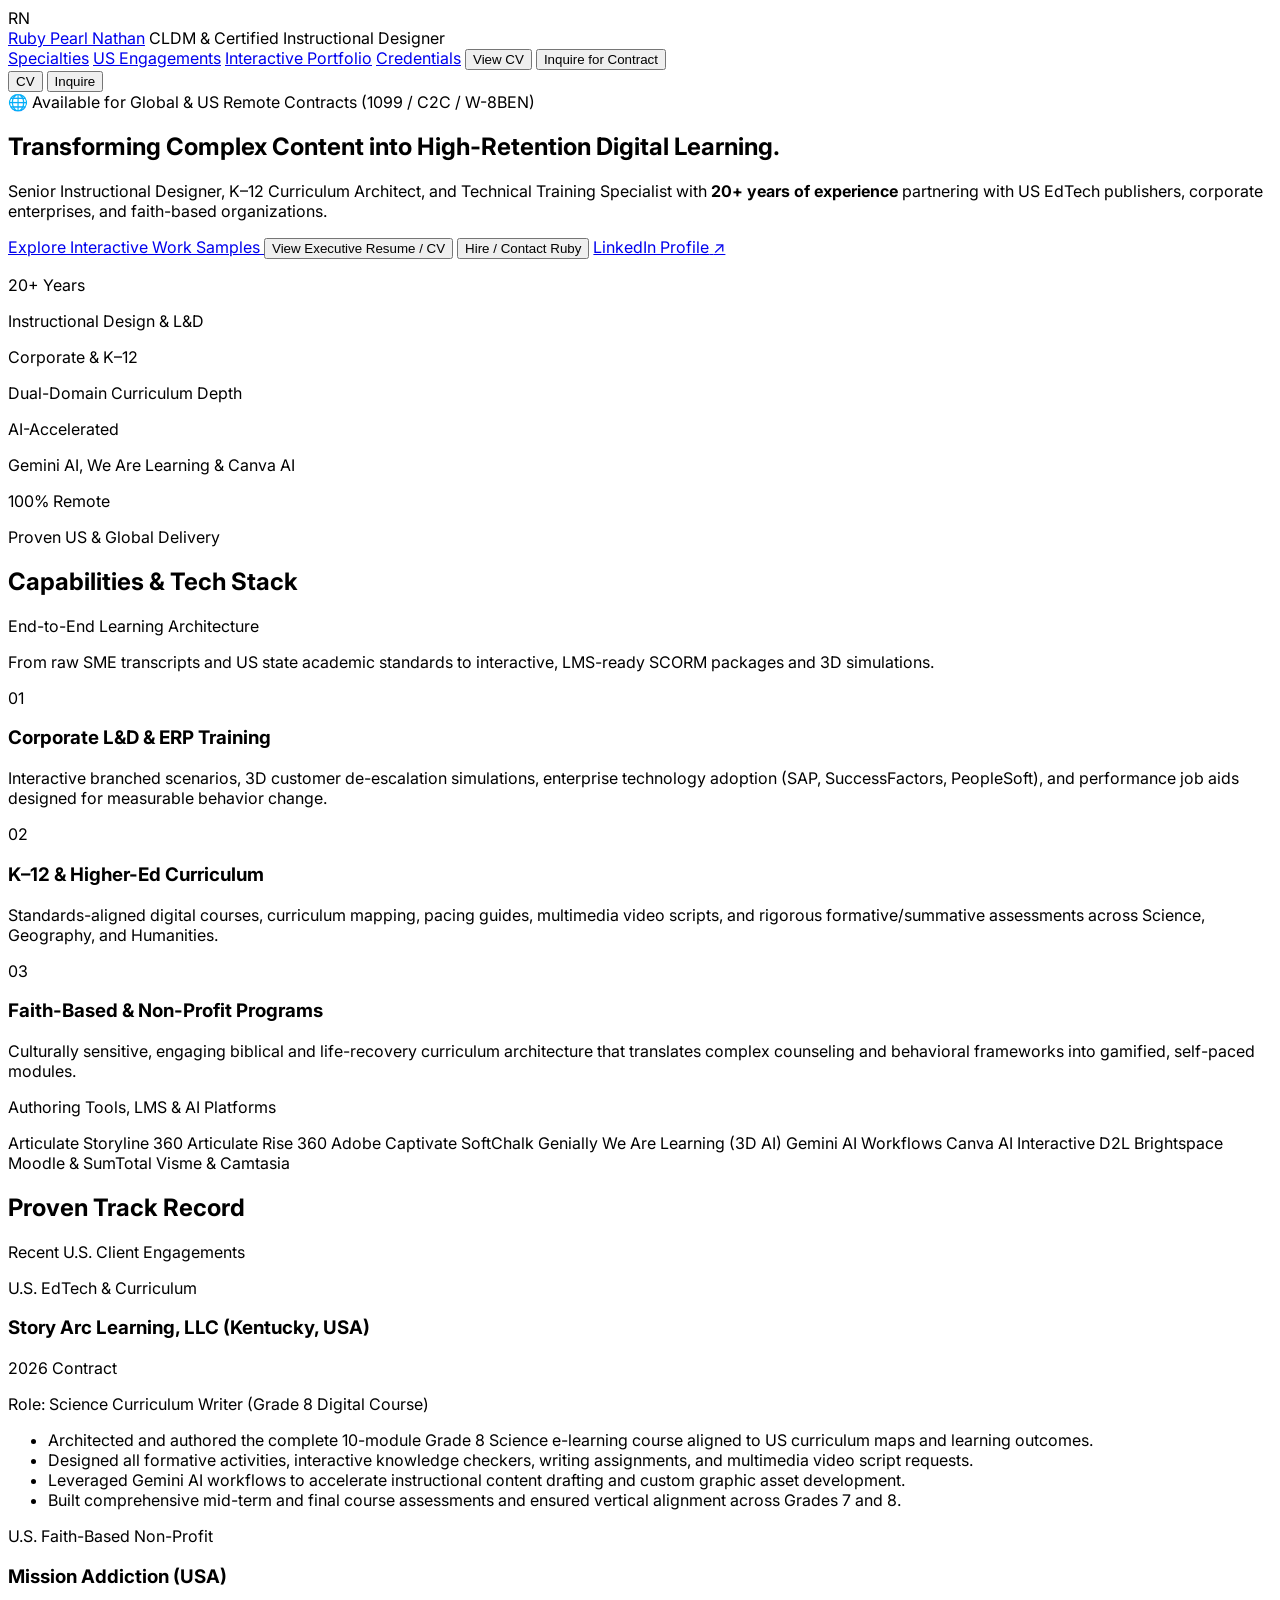
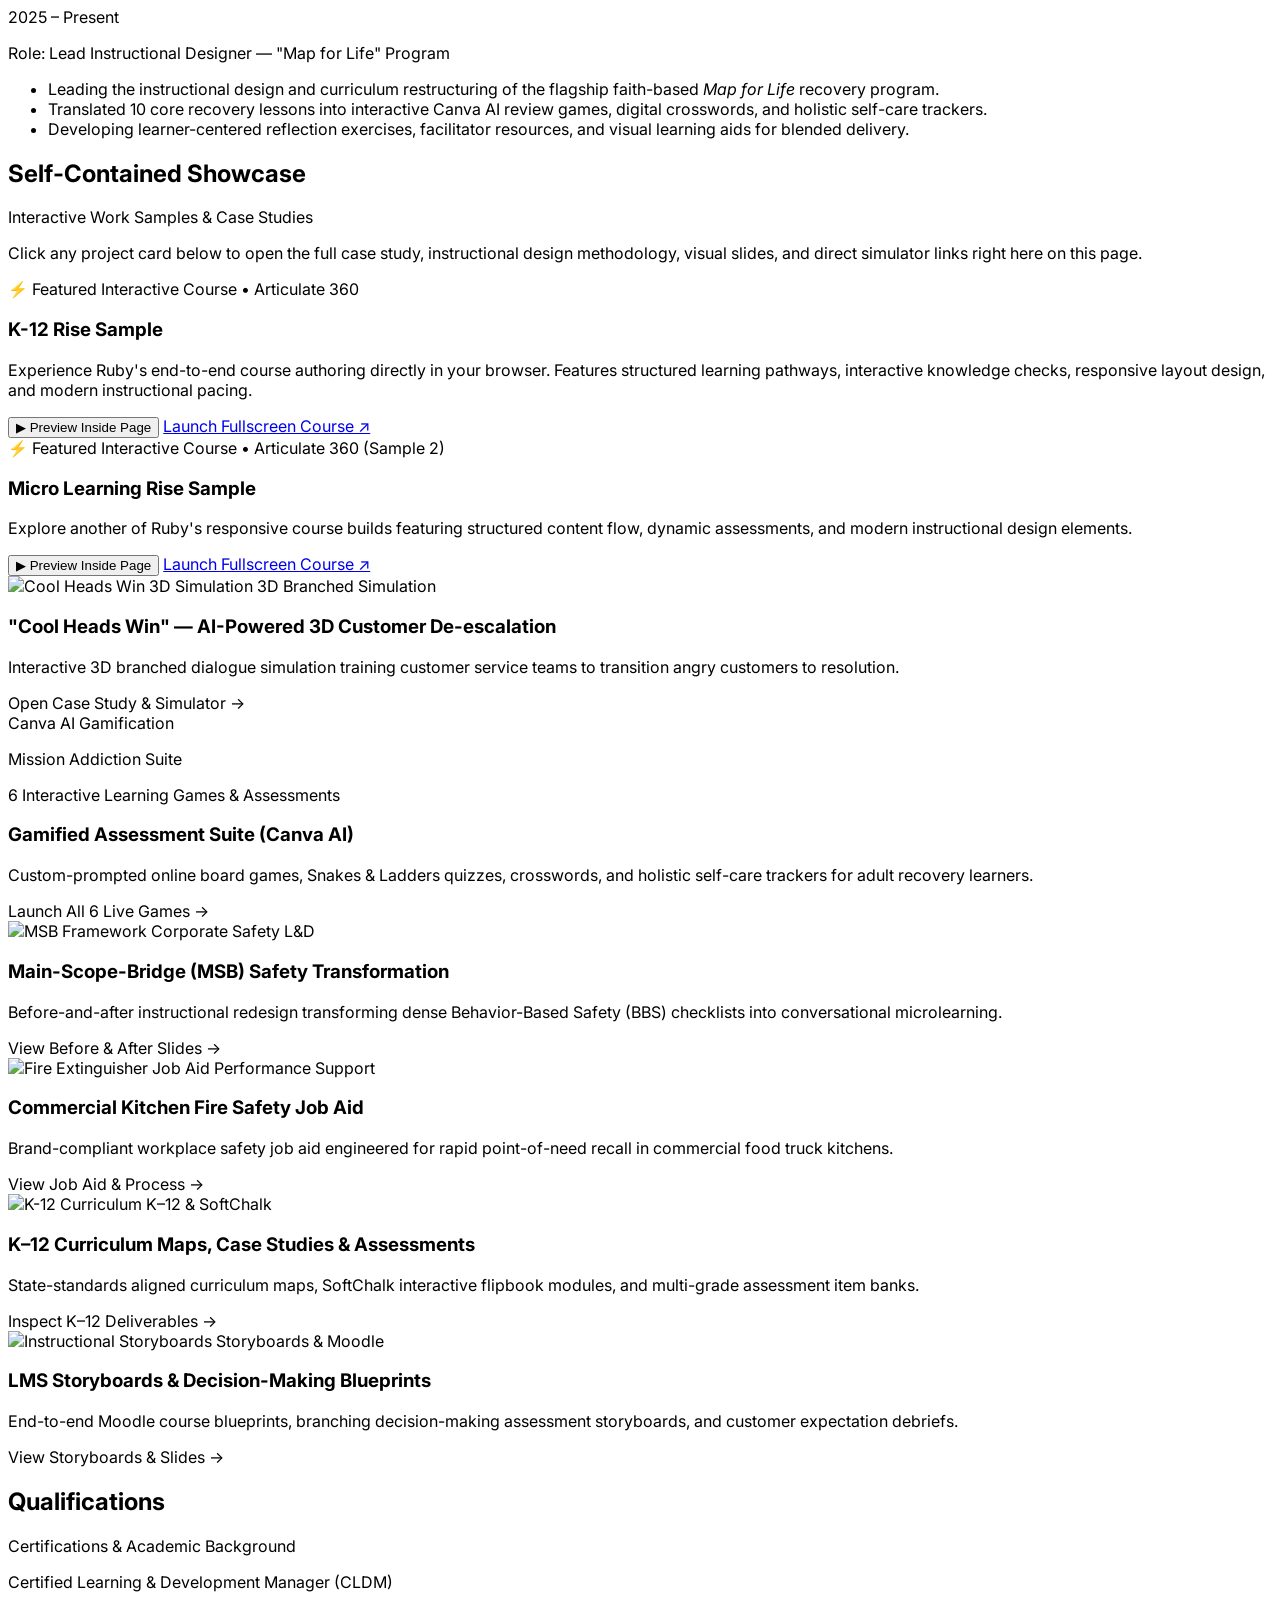
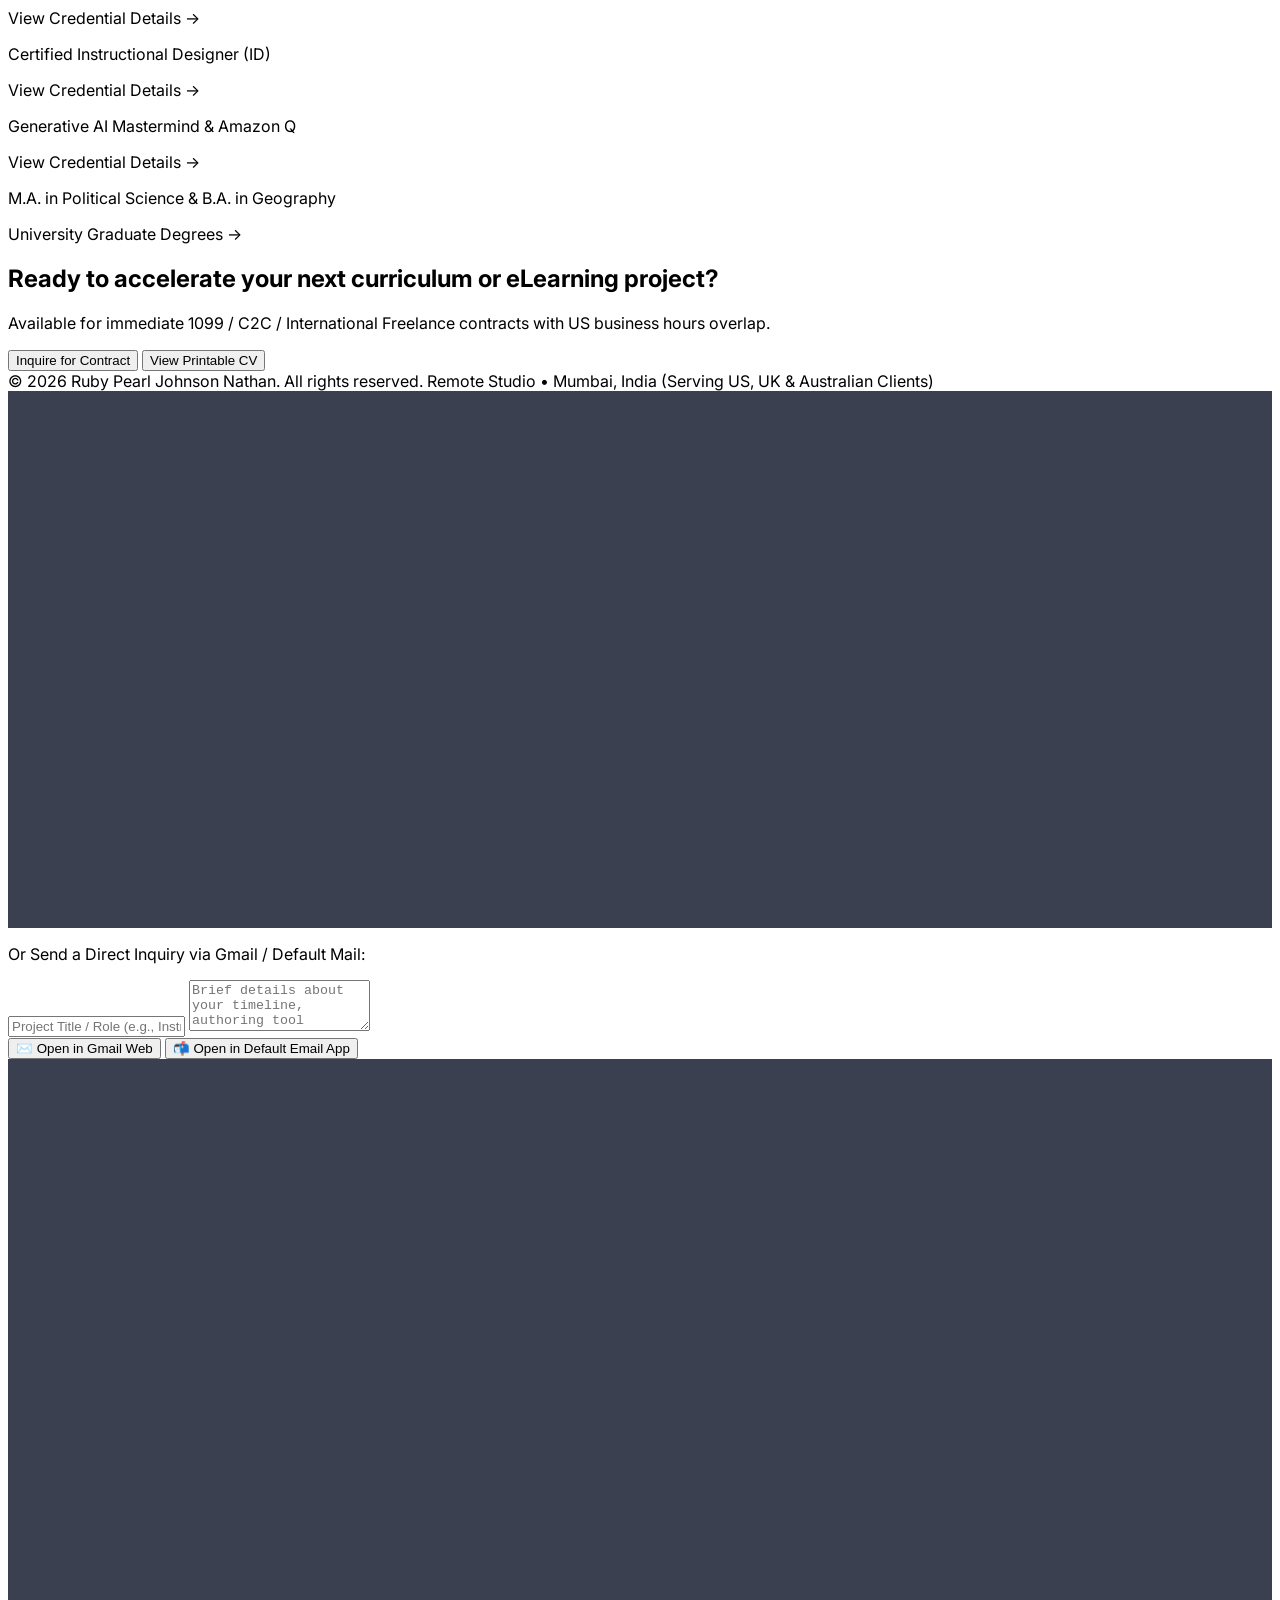
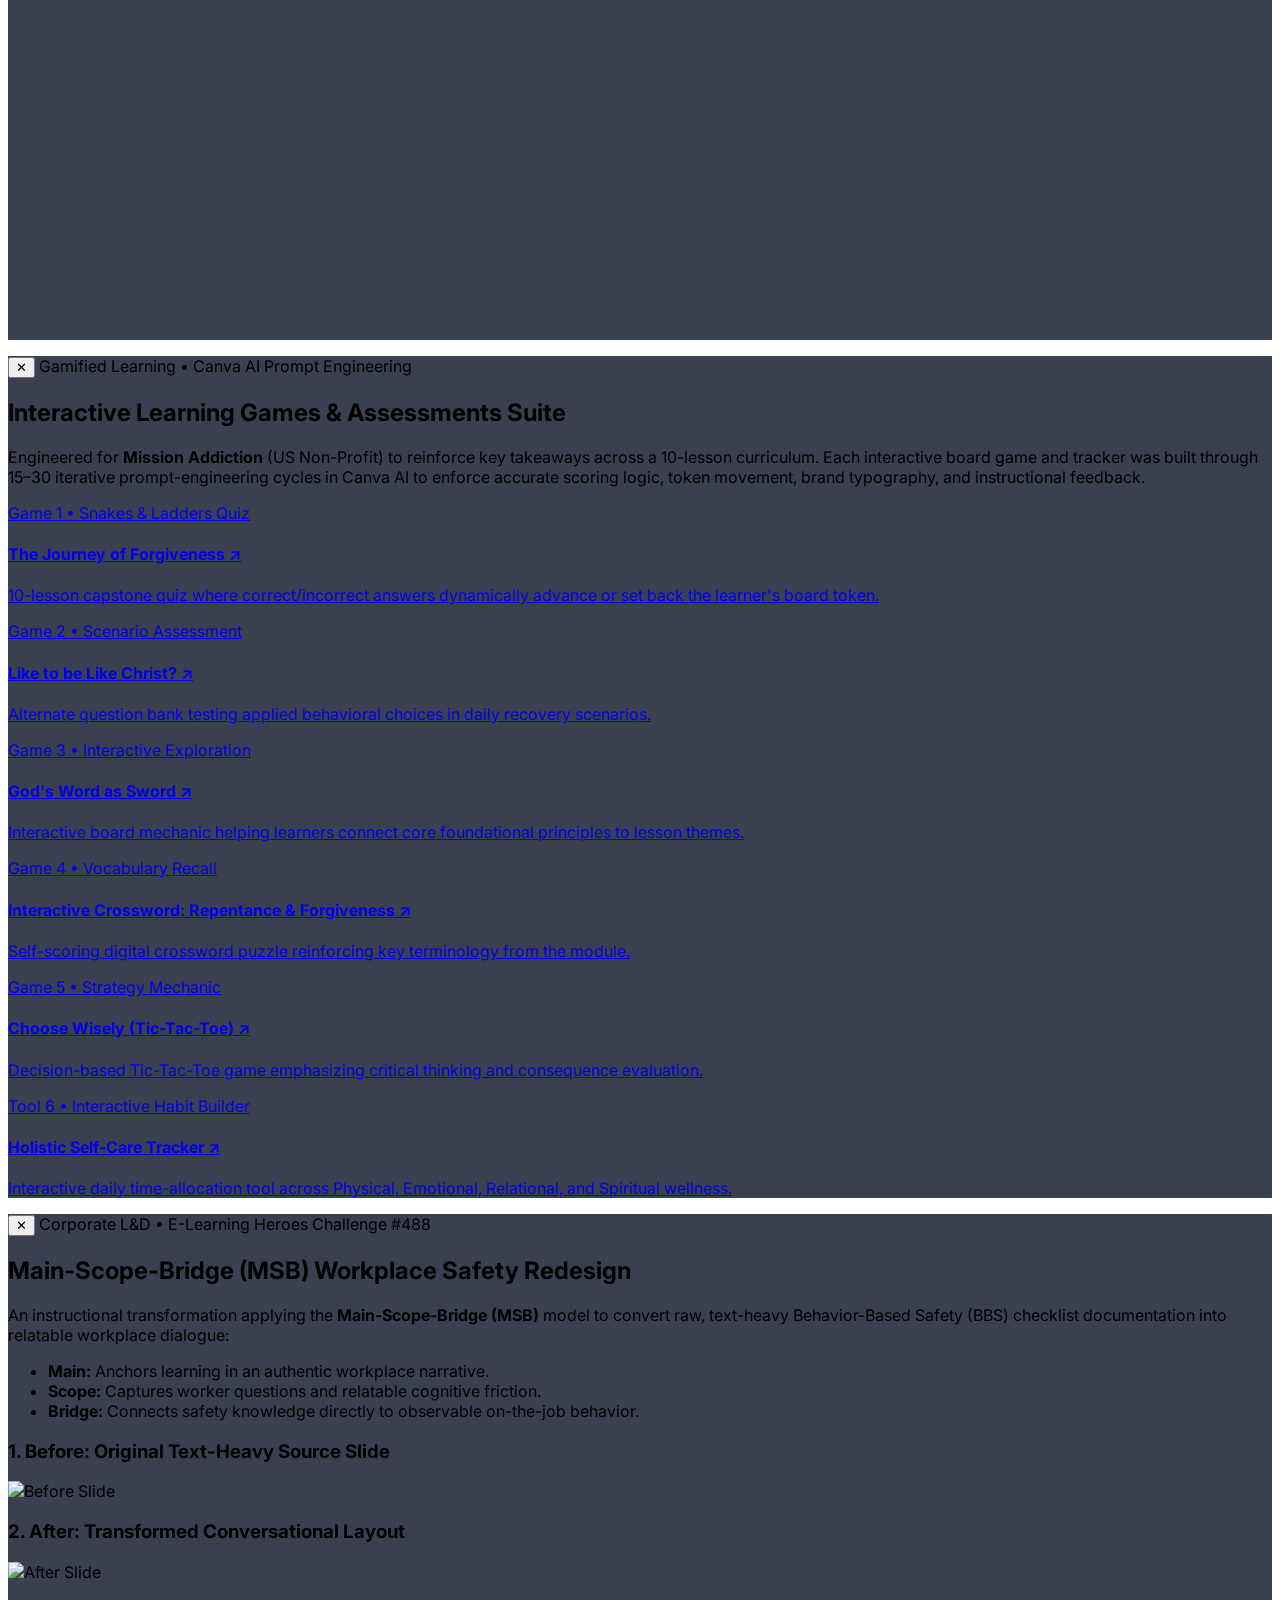
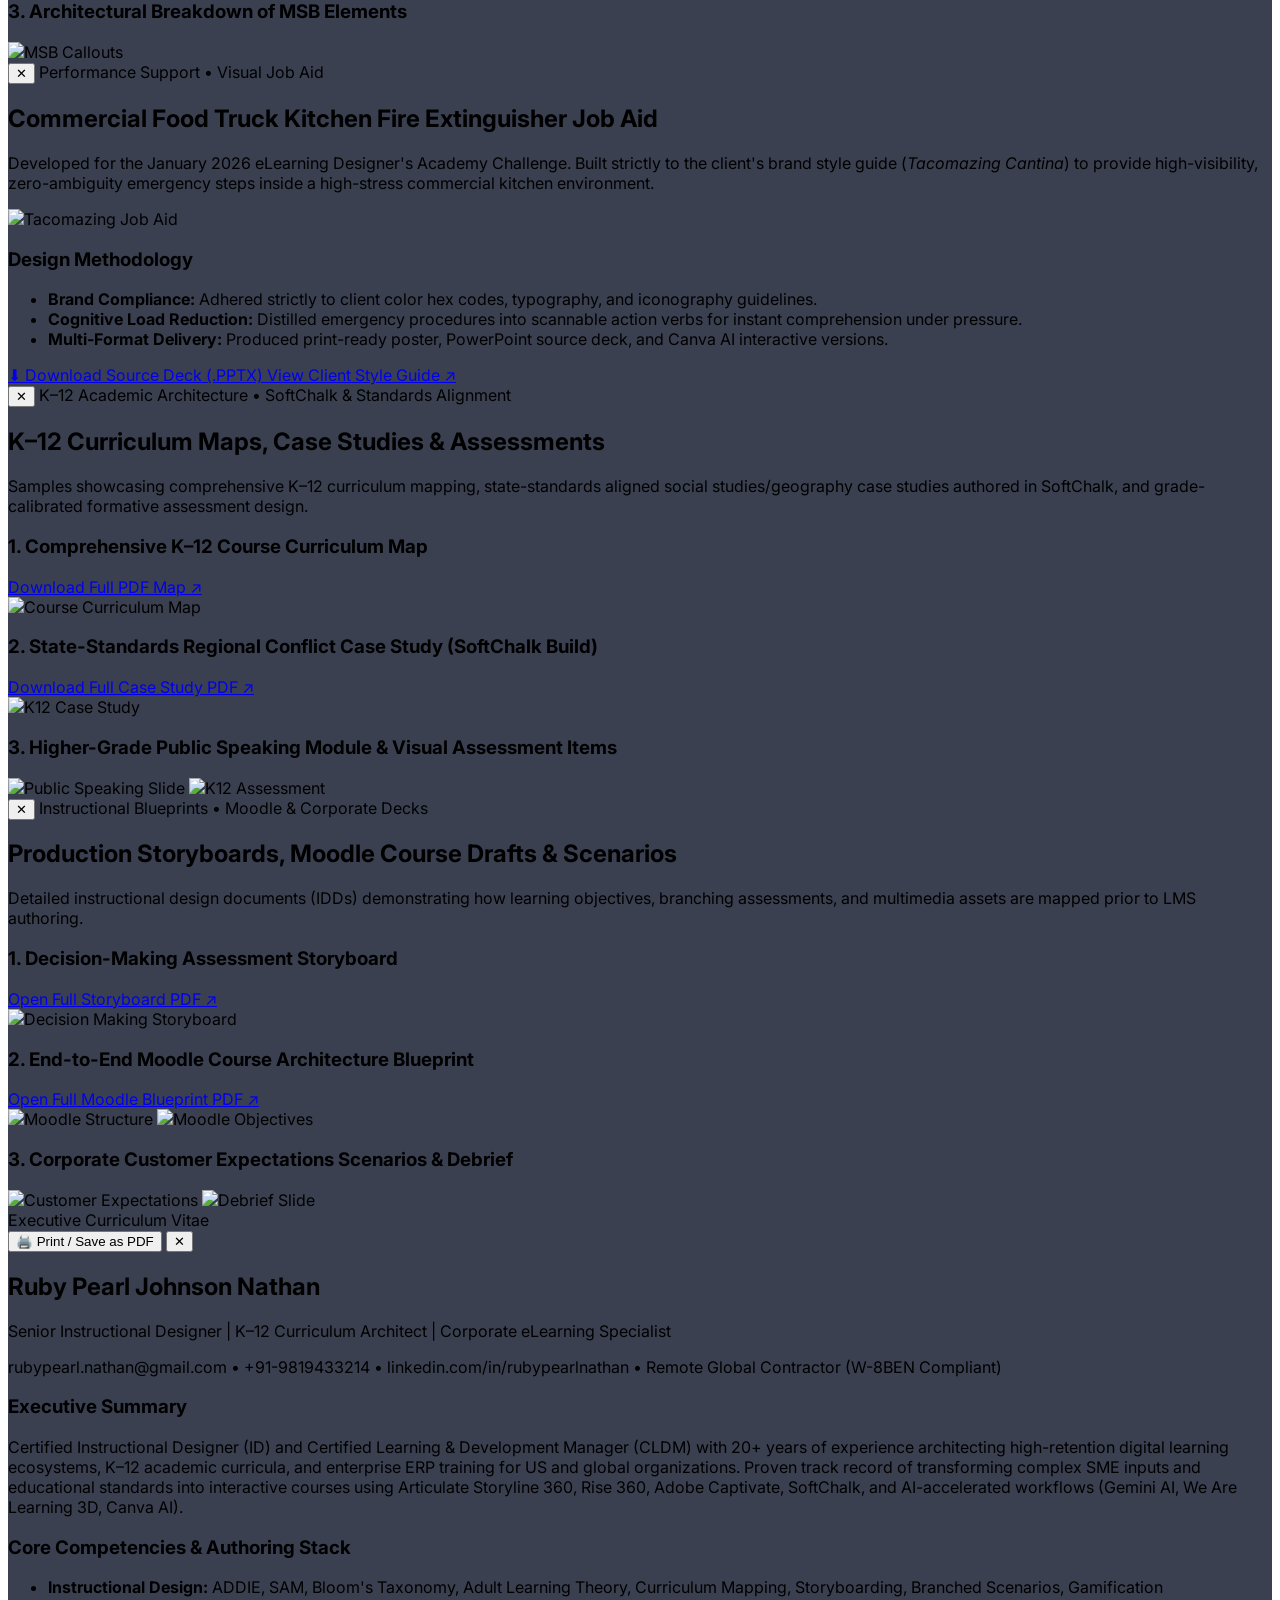
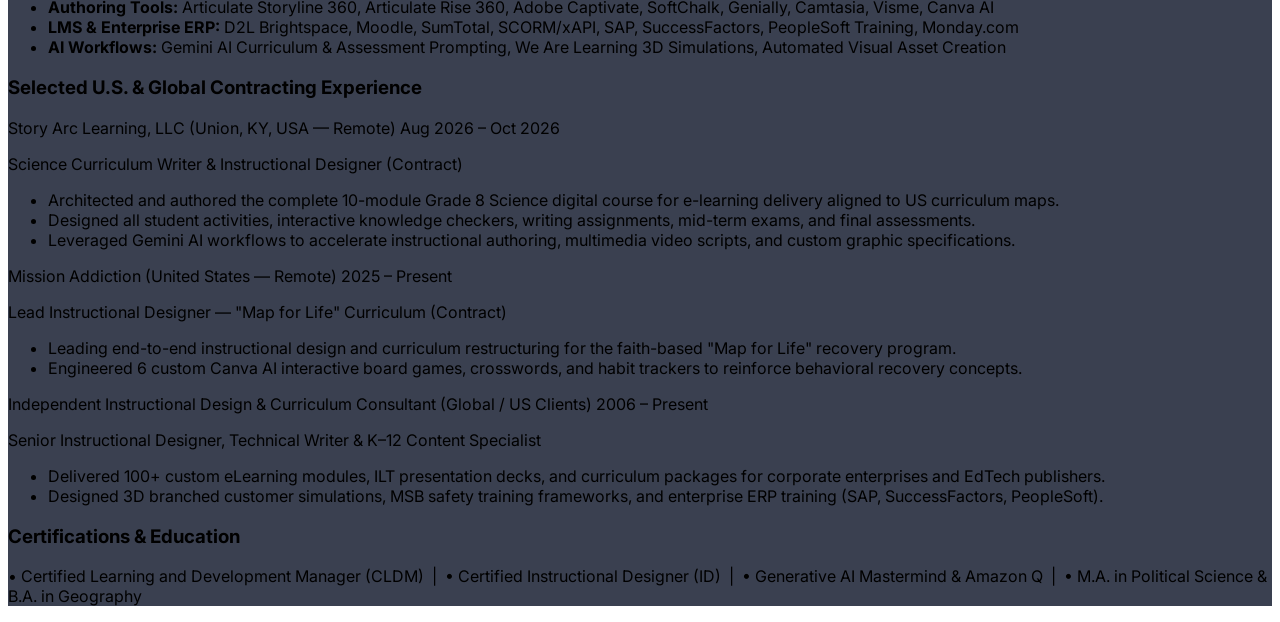
==== index.html @ fa6aa313 "Update index.html" ====
<!DOCTYPE html>
<html lang="en" class="scroll-smooth">
<head>
  <meta charset="UTF-8">
  <meta name="viewport" content="width=device-width, initial-scale=1.0">
  <title>Ruby Pearl Nathan | Senior Instructional Designer & K–12 Curriculum Architect</title>
  <meta name="description" content="Executive Portfolio of Ruby Pearl Nathan — Senior Instructional Designer, K-12 Curriculum Architect, and Corporate eLearning Specialist with 20+ years of experience.">
  <script src="https://cdn.tailwindcss.com"></script>
  <link rel="preconnect" href="https://fonts.googleapis.com">
  <link rel="preconnect" href="https://fonts.gstatic.com" crossorigin>
  <link href="https://fonts.googleapis.com/css2?family=Inter:wght@300;400;500;600;700;800&display=swap" rel="stylesheet">
  <style>
    body { font-family: 'Inter', sans-serif; }
    .modal-backdrop { background-color: rgba(15, 23, 42, 0.82); backdrop-filter: blur(6px); }
    @media print {
      .no-print { display: none !important; }
    }
  </style>
</head>
<body class="bg-slate-50 text-slate-800 antialiased selection:bg-blue-600 selection:text-white">

  <!-- Top Navigation -->
  <header class="sticky top-0 z-40 bg-white/95 backdrop-blur border-b border-slate-200 no-print">
    <div class="max-w-6xl mx-auto px-6 h-20 flex items-center justify-between">
      <div class="flex items-center gap-3">
        <div class="w-10 h-10 rounded-xl bg-blue-600 text-white font-extrabold flex items-center justify-center text-lg shadow-sm">RN</div>
        <div>
          <a href="#" class="text-lg font-extrabold tracking-tight text-slate-900 block leading-none">Ruby Pearl Nathan</a>
          <span class="text-xs font-semibold text-blue-600">CLDM &amp; Certified Instructional Designer</span>
        </div>
      </div>
      <nav class="hidden md:flex items-center gap-6 text-sm font-medium text-slate-600">
        <a href="#specialties" class="hover:text-blue-600 transition">Specialties</a>
        <a href="#engagements" class="hover:text-blue-600 transition">US Engagements</a>
        <a href="#portfolio" class="hover:text-blue-600 transition">Interactive Portfolio</a>
        <a href="#credentials" class="hover:text-blue-600 transition">Credentials</a>
        <button onclick="openModal('modal-resume')" class="text-slate-700 hover:text-blue-600 font-semibold transition cursor-pointer">View CV</button>
        <button onclick="openModal('modal-contact')" class="bg-blue-600 hover:bg-blue-700 text-white px-4 py-2.5 rounded-lg font-semibold shadow-sm transition cursor-pointer">Inquire for Contract</button>
      </nav>
      <!-- Mobile CTA -->
      <div class="flex md:hidden items-center gap-2">
        <button onclick="openModal('modal-resume')" class="text-xs font-bold px-3 py-2 rounded-lg border border-slate-300 text-slate-700">CV</button>
        <button onclick="openModal('modal-contact')" class="bg-blue-600 text-white text-xs font-bold px-3 py-2 rounded-lg">Inquire</button>
      </div>
    </div>
  </header>

  <!-- Hero Section -->
  <section class="bg-gradient-to-b from-slate-900 via-slate-900 to-slate-800 text-white py-20 lg:py-28">
    <div class="max-w-6xl mx-auto px-6">
      <div class="max-w-3xl">
        <div class="inline-flex items-center gap-2 px-3.5 py-1.5 rounded-full bg-blue-500/10 border border-blue-400/20 text-blue-300 text-xs font-semibold uppercase tracking-wider mb-6">
          <span>🌐 Available for Global &amp; US Remote Contracts (1099 / C2C / W-8BEN)</span>
        </div>
        <h1 class="text-4xl sm:text-5xl lg:text-6xl font-extrabold tracking-tight leading-tight">
          Transforming Complex Content into High-Retention Digital Learning.
        </h1>
        <p class="mt-6 text-lg sm:text-xl text-slate-300 leading-relaxed font-normal">
          Senior Instructional Designer, K–12 Curriculum Architect, and Technical Training Specialist with <strong>20+ years of experience</strong> partnering with US EdTech publishers, corporate enterprises, and faith-based organizations.
        </p>
        <div class="mt-10 flex flex-wrap items-center gap-4">
          <a href="#portfolio" class="bg-blue-600 hover:bg-blue-500 text-white font-semibold px-6 py-3.5 rounded-xl shadow-lg shadow-blue-600/25 transition">
            Explore Interactive Work Samples
          </a>
          <button onclick="openModal('modal-resume')" class="bg-slate-800 hover:bg-slate-700 text-slate-100 border border-slate-700 font-semibold px-6 py-3.5 rounded-xl transition cursor-pointer">
            View Executive Resume / CV
          </button>
          <button onclick="openModal('modal-contact')" class="bg-emerald-600 hover:bg-emerald-500 text-white font-semibold px-6 py-3.5 rounded-xl transition cursor-pointer">
            Hire / Contact Ruby
          </button>
          <a href="https://www.linkedin.com/in/rubypearlnathan" target="_blank" rel="noopener" class="text-slate-300 hover:text-white font-medium px-3 py-3.5 transition flex items-center gap-1.5">
            <span>LinkedIn Profile</span> <span>↗</span>
          </a>
        </div>
      </div>

      <!-- Quick Metrics Bar -->
      <div class="mt-16 pt-10 border-t border-slate-800 grid grid-cols-2 md:grid-cols-4 gap-8">
        <div>
          <p class="text-3xl font-extrabold text-white">20+ Years</p>
          <p class="text-sm text-slate-400 mt-1">Instructional Design &amp; L&amp;D</p>
        </div>
        <div>
          <p class="text-3xl font-extrabold text-white">Corporate &amp; K–12</p>
          <p class="text-sm text-slate-400 mt-1">Dual-Domain Curriculum Depth</p>
        </div>
        <div>
          <p class="text-3xl font-extrabold text-white">AI-Accelerated</p>
          <p class="text-sm text-slate-400 mt-1">Gemini AI, We Are Learning &amp; Canva AI</p>
        </div>
        <div>
          <p class="text-3xl font-extrabold text-white">100% Remote</p>
          <p class="text-sm text-slate-400 mt-1">Proven US &amp; Global Delivery</p>
        </div>
      </div>
    </div>
  </section>

  <!-- Core Specialties & Authoring Stack -->
  <section id="specialties" class="py-20 bg-white border-b border-slate-200">
    <div class="max-w-6xl mx-auto px-6">
      <div class="max-w-2xl">
        <h2 class="text-xs font-bold uppercase tracking-widest text-blue-600">Capabilities &amp; Tech Stack</h2>
        <p class="mt-2 text-3xl font-extrabold text-slate-900">End-to-End Learning Architecture</p>
        <p class="mt-3 text-slate-600">From raw SME transcripts and US state academic standards to interactive, LMS-ready SCORM packages and 3D simulations.</p>
      </div>

      <div class="mt-12 grid grid-cols-1 md:grid-cols-3 gap-8">
        <div class="p-8 rounded-2xl bg-slate-50 border border-slate-200/80">
          <div class="w-12 h-12 rounded-xl bg-blue-600 text-white flex items-center justify-center font-bold text-xl mb-6">01</div>
          <h3 class="text-xl font-bold text-slate-900">Corporate L&amp;D &amp; ERP Training</h3>
          <p class="mt-3 text-sm text-slate-600 leading-relaxed">
            Interactive branched scenarios, 3D customer de-escalation simulations, enterprise technology adoption (SAP, SuccessFactors, PeopleSoft), and performance job aids designed for measurable behavior change.
          </p>
        </div>
        <div class="p-8 rounded-2xl bg-slate-50 border border-slate-200/80">
          <div class="w-12 h-12 rounded-xl bg-blue-600 text-white flex items-center justify-center font-bold text-xl mb-6">02</div>
          <h3 class="text-xl font-bold text-slate-900">K–12 &amp; Higher-Ed Curriculum</h3>
          <p class="mt-3 text-sm text-slate-600 leading-relaxed">
            Standards-aligned digital courses, curriculum mapping, pacing guides, multimedia video scripts, and rigorous formative/summative assessments across Science, Geography, and Humanities.
          </p>
        </div>
        <div class="p-8 rounded-2xl bg-slate-50 border border-slate-200/80">
          <div class="w-12 h-12 rounded-xl bg-blue-600 text-white flex items-center justify-center font-bold text-xl mb-6">03</div>
          <h3 class="text-xl font-bold text-slate-900">Faith-Based &amp; Non-Profit Programs</h3>
          <p class="mt-3 text-sm text-slate-600 leading-relaxed">
            Culturally sensitive, engaging biblical and life-recovery curriculum architecture that translates complex counseling and behavioral frameworks into gamified, self-paced modules.
          </p>
        </div>
      </div>

      <!-- Tools Pill Bar -->
      <div class="mt-12 pt-10 border-t border-slate-200">
        <p class="text-xs font-bold uppercase tracking-wider text-slate-400 mb-4">Authoring Tools, LMS &amp; AI Platforms</p>
        <div class="flex flex-wrap gap-2.5">
          <span class="px-3.5 py-1.5 bg-slate-100 text-slate-800 rounded-lg text-sm font-medium">Articulate Storyline 360</span>
          <span class="px-3.5 py-1.5 bg-slate-100 text-slate-800 rounded-lg text-sm font-medium">Articulate Rise 360</span>
          <span class="px-3.5 py-1.5 bg-slate-100 text-slate-800 rounded-lg text-sm font-medium">Adobe Captivate</span>
          <span class="px-3.5 py-1.5 bg-slate-100 text-slate-800 rounded-lg text-sm font-medium">SoftChalk</span>
          <span class="px-3.5 py-1.5 bg-slate-100 text-slate-800 rounded-lg text-sm font-medium">Genially</span>
          <span class="px-3.5 py-1.5 bg-blue-50 text-blue-800 border border-blue-200 rounded-lg text-sm font-semibold">We Are Learning (3D AI)</span>
          <span class="px-3.5 py-1.5 bg-blue-50 text-blue-800 border border-blue-200 rounded-lg text-sm font-semibold">Gemini AI Workflows</span>
          <span class="px-3.5 py-1.5 bg-blue-50 text-blue-800 border border-blue-200 rounded-lg text-sm font-semibold">Canva AI Interactive</span>
          <span class="px-3.5 py-1.5 bg-slate-100 text-slate-800 rounded-lg text-sm font-medium">D2L Brightspace</span>
          <span class="px-3.5 py-1.5 bg-slate-100 text-slate-800 rounded-lg text-sm font-medium">Moodle &amp; SumTotal</span>
          <span class="px-3.5 py-1.5 bg-slate-100 text-slate-800 rounded-lg text-sm font-medium">Visme &amp; Camtasia</span>
        </div>
      </div>
    </div>
  </section>

  <!-- Recent U.S. Client Engagements -->
  <section id="engagements" class="py-20 bg-slate-50 border-b border-slate-200">
    <div class="max-w-6xl mx-auto px-6">
      <h2 class="text-xs font-bold uppercase tracking-widest text-blue-600">Proven Track Record</h2>
      <p class="mt-2 text-3xl font-extrabold text-slate-900">Recent U.S. Client Engagements</p>

      <div class="mt-10 grid grid-cols-1 lg:grid-cols-2 gap-8">
        <div class="bg-white p-8 rounded-2xl border border-slate-200 shadow-sm">
          <div class="flex items-center justify-between gap-4 border-b border-slate-100 pb-4">
            <div>
              <span class="text-xs font-bold uppercase text-blue-600">U.S. EdTech &amp; Curriculum</span>
              <h3 class="text-xl font-bold text-slate-900 mt-0.5">Story Arc Learning, LLC (Kentucky, USA)</h3>
            </div>
            <span class="text-xs font-semibold px-3 py-1 bg-slate-100 text-slate-700 rounded-full">2026 Contract</span>
          </div>
          <p class="mt-4 text-sm font-semibold text-slate-800">Role: Science Curriculum Writer (Grade 8 Digital Course)</p>
          <ul class="mt-3 space-y-2 text-sm text-slate-600 list-disc list-inside">
            <li>Architected and authored the complete 10-module Grade 8 Science e-learning course aligned to US curriculum maps and learning outcomes.</li>
            <li>Designed all formative activities, interactive knowledge checkers, writing assignments, and multimedia video script requests.</li>
            <li>Leveraged Gemini AI workflows to accelerate instructional content drafting and custom graphic asset development.</li>
            <li>Built comprehensive mid-term and final course assessments and ensured vertical alignment across Grades 7 and 8.</li>
          </ul>
        </div>

        <div class="bg-white p-8 rounded-2xl border border-slate-200 shadow-sm">
          <div class="flex items-center justify-between gap-4 border-b border-slate-100 pb-4">
            <div>
              <span class="text-xs font-bold uppercase text-blue-600">U.S. Faith-Based Non-Profit</span>
              <h3 class="text-xl font-bold text-slate-900 mt-0.5">Mission Addiction (USA)</h3>
            </div>
            <span class="text-xs font-semibold px-3 py-1 bg-green-50 text-green-700 border border-green-200 rounded-full">2025 – Present</span>
          </div>
          <p class="mt-4 text-sm font-semibold text-slate-800">Role: Lead Instructional Designer — "Map for Life" Program</p>
          <ul class="mt-3 space-y-2 text-sm text-slate-600 list-disc list-inside">
            <li>Leading the instructional design and curriculum restructuring of the flagship faith-based <em>Map for Life</em> recovery program.</li>
            <li>Translated 10 core recovery lessons into interactive Canva AI review games, digital crosswords, and holistic self-care trackers.</li>
            <li>Developing learner-centered reflection exercises, facilitator resources, and visual learning aids for blended delivery.</li>
          </ul>
        </div>
      </div>
    </div>
  </section>

  <!-- Self-Contained Interactive Portfolio Section -->
  <section id="portfolio" class="py-20 bg-white border-b border-slate-200">
    <div class="max-w-6xl mx-auto px-6">
      <div class="max-w-3xl">
        <h2 class="text-xs font-bold uppercase tracking-widest text-blue-600">Self-Contained Showcase</h2>
        <p class="mt-2 text-3xl font-extrabold text-slate-900">Interactive Work Samples &amp; Case Studies</p>
        <p class="mt-2 text-slate-600">Click any project card below to open the full case study, instructional design methodology, visual slides, and direct simulator links right here on this page.</p>
      </div>

      <!-- Featured Live Articulate 360 Course Showcase -->
      <div class="mt-10 bg-gradient-to-r from-blue-900 via-slate-900 to-indigo-950 rounded-2xl p-6 md:p-8 text-white shadow-xl border border-blue-500/30 flex flex-col lg:flex-row items-start lg:items-center justify-between gap-6">
        <div class="max-w-2xl">
          <div class="inline-flex items-center gap-2 px-3 py-1 rounded-full bg-blue-500/20 border border-blue-400/30 text-blue-300 text-xs font-bold uppercase tracking-wider mb-3">
            <span>⚡ Featured Interactive Course • Articulate 360</span>
          </div>
          <h3 class="text-2xl font-extrabold tracking-tight text-white">K-12 Rise Sample</h3>
          <p class="mt-2 text-sm text-slate-300 leading-relaxed">
            Experience Ruby's end-to-end course authoring directly in your browser. Features structured learning pathways, interactive knowledge checks, responsive layout design, and modern instructional pacing.
          </p>
        </div>
        <div class="flex flex-wrap items-center gap-3 shrink-0">
          <button onclick="openModal('modal-articulate')" class="bg-blue-500 hover:bg-blue-400 text-white font-bold text-sm px-5 py-3.5 rounded-xl shadow-lg transition cursor-pointer">
            ▶ Preview Inside Page
          </button>
          <a href="https://share.eu.articulate.com/u-gsqlR3jQ2T7tLKc_8M8#/lessons/pkQzdlOYC1qT9ttfeh-1fipSUc3QMYl9" target="_blank" rel="noopener" class="bg-white/10 hover:bg-white/20 text-white border border-white/20 font-semibold text-sm px-5 py-3.5 rounded-xl transition">
            Launch Fullscreen Course ↗
          </a>
        </div>
      </div>

      <!-- Featured Live Articulate 360 Course Showcase 2 -->
      <div class="mt-6 bg-gradient-to-r from-indigo-900 via-slate-900 to-blue-950 rounded-2xl p-6 md:p-8 text-white shadow-xl border border-indigo-500/30 flex flex-col lg:flex-row items-start lg:items-center justify-between gap-6">
        <div class="max-w-2xl">
          <div class="inline-flex items-center gap-2 px-3 py-1 rounded-full bg-indigo-500/20 border border-indigo-400/30 text-indigo-300 text-xs font-bold uppercase tracking-wider mb-3">
            <span>⚡ Featured Interactive Course • Articulate 360 (Sample 2)</span>
          </div>
          <h3 class="text-2xl font-extrabold tracking-tight text-white">Micro Learning Rise Sample</h3>
          <p class="mt-2 text-sm text-slate-300 leading-relaxed">
            Explore another of Ruby's responsive course builds featuring structured content flow, dynamic assessments, and modern instructional design elements.
          </p>
        </div>
        <div class="flex flex-wrap items-center gap-3 shrink-0">
          <button onclick="openModal('modal-articulate-2')" class="bg-indigo-600 hover:bg-indigo-500 text-white font-bold text-sm px-5 py-3.5 rounded-xl shadow-lg transition cursor-pointer">
            ▶ Preview Inside Page
          </button>
          <a href="https://share.eu.articulate.com/1T2Tq3Vqg30oDiKXZga-V" target="_blank" rel="noopener" class="bg-white/10 hover:bg-white/20 text-white border border-white/20 font-semibold text-sm px-5 py-3.5 rounded-xl transition">
            Launch Fullscreen Course ↗
          </a>
        </div>
      </div>

      <div class="mt-8 grid grid-cols-1 md:grid-cols-2 lg:grid-cols-3 gap-8">

        <!-- Card 1: AI-Powered 3D Story -->
        <div onclick="openModal('modal-1')" class="cursor-pointer group bg-slate-50 rounded-2xl border border-slate-200 overflow-hidden hover:border-blue-500 hover:shadow-xl transition flex flex-col justify-between">
          <div>
            <div class="h-44 bg-slate-900 relative overflow-hidden">
              <img src="https://rubypearlnathan.wordpress.com/wp-content/uploads/2025/10/cool-heads-win.png?w=800" alt="Cool Heads Win 3D Simulation" class="w-full h-full object-cover opacity-90 group-hover:scale-105 transition duration-300">
              <span class="absolute top-3 left-3 text-xs font-bold uppercase px-2.5 py-1 bg-blue-600 text-white rounded shadow">3D Branched Simulation</span>
            </div>
            <div class="p-6">
              <h3 class="text-lg font-bold text-slate-900 group-hover:text-blue-600 transition">"Cool Heads Win" — AI-Powered 3D Customer De-escalation</h3>
              <p class="mt-2 text-sm text-slate-600">Interactive 3D branched dialogue simulation training customer service teams to transition angry customers to resolution.</p>
            </div>
          </div>
          <div class="px-6 pb-6 pt-2 flex items-center justify-between text-xs font-bold text-blue-600 border-t border-slate-100">
            <span>Open Case Study &amp; Simulator</span>
            <span>→</span>
          </div>
        </div>

        <!-- Card 2: Gamified Board Games -->
        <div onclick="openModal('modal-2')" class="cursor-pointer group bg-slate-50 rounded-2xl border border-slate-200 overflow-hidden hover:border-blue-500 hover:shadow-xl transition flex flex-col justify-between">
          <div>
            <div class="h-44 bg-gradient-to-br from-purple-900 to-indigo-800 p-6 flex flex-col justify-end relative">
              <span class="absolute top-3 left-3 text-xs font-bold uppercase px-2.5 py-1 bg-purple-500 text-white rounded shadow">Canva AI Gamification</span>
              <p class="text-white/80 text-xs font-semibold uppercase tracking-wider">Mission Addiction Suite</p>
              <p class="text-white font-extrabold text-xl leading-snug mt-1">6 Interactive Learning Games &amp; Assessments</p>
            </div>
            <div class="p-6">
              <h3 class="text-lg font-bold text-slate-900 group-hover:text-blue-600 transition">Gamified Assessment Suite (Canva AI)</h3>
              <p class="mt-2 text-sm text-slate-600">Custom-prompted online board games, Snakes &amp; Ladders quizzes, crosswords, and holistic self-care trackers for adult recovery learners.</p>
            </div>
          </div>
          <div class="px-6 pb-6 pt-2 flex items-center justify-between text-xs font-bold text-blue-600 border-t border-slate-100">
            <span>Launch All 6 Live Games</span>
            <span>→</span>
          </div>
        </div>

        <!-- Card 3: MSB Framework -->
        <div onclick="openModal('modal-3')" class="cursor-pointer group bg-slate-50 rounded-2xl border border-slate-200 overflow-hidden hover:border-blue-500 hover:shadow-xl transition flex flex-col justify-between">
          <div>
            <div class="h-44 bg-slate-900 relative overflow-hidden">
              <img src="https://rubypearlnathan.wordpress.com/wp-content/uploads/2025/02/picture-1.2.png?w=800" alt="MSB Framework" class="w-full h-full object-cover opacity-90 group-hover:scale-105 transition duration-300">
              <span class="absolute top-3 left-3 text-xs font-bold uppercase px-2.5 py-1 bg-emerald-600 text-white rounded shadow">Corporate Safety L&amp;D</span>
            </div>
            <div class="p-6">
              <h3 class="text-lg font-bold text-slate-900 group-hover:text-blue-600 transition">Main-Scope-Bridge (MSB) Safety Transformation</h3>
              <p class="mt-2 text-sm text-slate-600">Before-and-after instructional redesign transforming dense Behavior-Based Safety (BBS) checklists into conversational microlearning.</p>
            </div>
          </div>
          <div class="px-6 pb-6 pt-2 flex items-center justify-between text-xs font-bold text-blue-600 border-t border-slate-100">
            <span>View Before &amp; After Slides</span>
            <span>→</span>
          </div>
        </div>

        <!-- Card 4: Job Aid (Tacomazing) -->
        <div onclick="openModal('modal-4')" class="cursor-pointer group bg-slate-50 rounded-2xl border border-slate-200 overflow-hidden hover:border-blue-500 hover:shadow-xl transition flex flex-col justify-between">
          <div>
            <div class="h-44 bg-slate-900 relative overflow-hidden">
              <img src="https://rubypearlnathan.wordpress.com/wp-content/uploads/2026/01/job-aid-3.png?w=600" alt="Fire Extinguisher Job Aid" class="w-full h-full object-cover object-top opacity-90 group-hover:scale-105 transition duration-300">
              <span class="absolute top-3 left-3 text-xs font-bold uppercase px-2.5 py-1 bg-amber-600 text-white rounded shadow">Performance Support</span>
            </div>
            <div class="p-6">
              <h3 class="text-lg font-bold text-slate-900 group-hover:text-blue-600 transition">Commercial Kitchen Fire Safety Job Aid</h3>
              <p class="mt-2 text-sm text-slate-600">Brand-compliant workplace safety job aid engineered for rapid point-of-need recall in commercial food truck kitchens.</p>
            </div>
          </div>
          <div class="px-6 pb-6 pt-2 flex items-center justify-between text-xs font-bold text-blue-600 border-t border-slate-100">
            <span>View Job Aid &amp; Process</span>
            <span>→</span>
          </div>
        </div>

        <!-- Card 5: K-12 Curriculum Architecture -->
        <div onclick="openModal('modal-5')" class="cursor-pointer group bg-slate-50 rounded-2xl border border-slate-200 overflow-hidden hover:border-blue-500 hover:shadow-xl transition flex flex-col justify-between">
          <div>
            <div class="h-44 bg-slate-900 relative overflow-hidden">
              <img src="https://rubypearlnathan.wordpress.com/wp-content/uploads/2021/12/sample_contentdevelopment_casestudyk12.png?w=800" alt="K-12 Curriculum" class="w-full h-full object-cover opacity-90 group-hover:scale-105 transition duration-300">
              <span class="absolute top-3 left-3 text-xs font-bold uppercase px-2.5 py-1 bg-indigo-600 text-white rounded shadow">K–12 &amp; SoftChalk</span>
            </div>
            <div class="p-6">
              <h3 class="text-lg font-bold text-slate-900 group-hover:text-blue-600 transition">K–12 Curriculum Maps, Case Studies &amp; Assessments</h3>
              <p class="mt-2 text-sm text-slate-600">State-standards aligned curriculum maps, SoftChalk interactive flipbook modules, and multi-grade assessment item banks.</p>
            </div>
          </div>
          <div class="px-6 pb-6 pt-2 flex items-center justify-between text-xs font-bold text-blue-600 border-t border-slate-100">
            <span>Inspect K–12 Deliverables</span>
            <span>→</span>
          </div>
        </div>

        <!-- Card 6: Storyboards & Corporate Scenarios -->
        <div onclick="openModal('modal-6')" class="cursor-pointer group bg-slate-50 rounded-2xl border border-slate-200 overflow-hidden hover:border-blue-500 hover:shadow-xl transition flex flex-col justify-between">
          <div>
            <div class="h-44 bg-slate-900 relative overflow-hidden">
              <img src="https://rubypearlnathan.wordpress.com/wp-content/uploads/2021/12/decision-making-scenarios.png?w=800" alt="Instructional Storyboards" class="w-full h-full object-cover opacity-90 group-hover:scale-105 transition duration-300">
              <span class="absolute top-3 left-3 text-xs font-bold uppercase px-2.5 py-1 bg-slate-700 text-white rounded shadow">Storyboards &amp; Moodle</span>
            </div>
            <div class="p-6">
              <h3 class="text-lg font-bold text-slate-900 group-hover:text-blue-600 transition">LMS Storyboards &amp; Decision-Making Blueprints</h3>
              <p class="mt-2 text-sm text-slate-600">End-to-end Moodle course blueprints, branching decision-making assessment storyboards, and customer expectation debriefs.</p>
            </div>
          </div>
          <div class="px-6 pb-6 pt-2 flex items-center justify-between text-xs font-bold text-blue-600 border-t border-slate-100">
            <span>View Storyboards &amp; Slides</span>
            <span>→</span>
          </div>
        </div>

      </div>
    </div>
  </section>

  <!-- Credentials & Education (Clickable Interactive Cards) -->
  <section id="credentials" class="py-16 bg-slate-50 border-b border-slate-200">
    <div class="max-w-6xl mx-auto px-6">
      <h2 class="text-xs font-bold uppercase tracking-widest text-blue-600">Qualifications</h2>
      <p class="mt-2 text-2xl font-extrabold text-slate-900">Certifications &amp; Academic Background</p>
      <div class="mt-8 grid grid-cols-1 sm:grid-cols-2 lg:grid-cols-4 gap-6 text-sm">
        <div onclick="openModal('modal-resume')" class="cursor-pointer bg-white p-5 rounded-xl border border-slate-200 hover:border-blue-500 hover:shadow transition">
          <p class="font-bold text-slate-900">Certified Learning &amp; Development Manager (CLDM)</p>
          <p class="text-blue-600 text-xs font-semibold mt-2">View Credential Details →</p>
        </div>
        <div onclick="openModal('modal-resume')" class="cursor-pointer bg-white p-5 rounded-xl border border-slate-200 hover:border-blue-500 hover:shadow transition">
          <p class="font-bold text-slate-900">Certified Instructional Designer (ID)</p>
          <p class="text-blue-600 text-xs font-semibold mt-2">View Credential Details →</p>
        </div>
        <div onclick="openModal('modal-resume')" class="cursor-pointer bg-white p-5 rounded-xl border border-slate-200 hover:border-blue-500 hover:shadow transition">
          <p class="font-bold text-slate-900">Generative AI Mastermind &amp; Amazon Q</p>
          <p class="text-blue-600 text-xs font-semibold mt-2">View Credential Details →</p>
        </div>
        <div onclick="openModal('modal-resume')" class="cursor-pointer bg-white p-5 rounded-xl border border-slate-200 hover:border-blue-500 hover:shadow transition">
          <p class="font-bold text-slate-900">M.A. in Political Science &amp; B.A. in Geography</p>
          <p class="text-blue-600 text-xs font-semibold mt-2">University Graduate Degrees →</p>
        </div>
      </div>
    </div>
  </section>

  <!-- Footer / Contact CTA -->
  <footer class="bg-slate-900 text-white py-16 no-print">
    <div class="max-w-6xl mx-auto px-6 flex flex-col md:flex-row items-start md:items-center justify-between gap-8">
      <div>
        <h2 class="text-2xl font-extrabold">Ready to accelerate your next curriculum or eLearning project?</h2>
        <p class="text-slate-400 mt-2 text-sm">Available for immediate 1099 / C2C / International Freelance contracts with US business hours overlap.</p>
      </div>
      <div class="flex flex-wrap gap-4">
        <button onclick="openModal('modal-contact')" class="bg-blue-600 hover:bg-blue-500 text-white font-semibold px-6 py-3 rounded-xl transition cursor-pointer">
          Inquire for Contract
        </button>
        <button onclick="openModal('modal-resume')" class="bg-slate-800 hover:bg-slate-700 text-white font-semibold px-6 py-3 rounded-xl border border-slate-700 transition cursor-pointer">
          View Printable CV
        </button>
      </div>
    </div>
    <div class="max-w-6xl mx-auto px-6 mt-12 pt-8 border-t border-slate-800 text-xs text-slate-500 flex flex-col sm:flex-row justify-between gap-2">
      <span>© 2026 Ruby Pearl Johnson Nathan. All rights reserved.</span>
      <span>Remote Studio • Mumbai, India (Serving US, UK &amp; Australian Clients)</span>
    </div>
  </footer>

  <!-- ========================================================================= -->
  <!-- INTERACTIVE MODALS                                                        -->
  <!-- ========================================================================= -->

  <!-- MODAL ARTICULATE 1: Embedded Live Articulate 360 Course Player -->
<div id="modal-articulate" class="fixed inset-0 z-50 hidden modal-backdrop flex items-center justify-center p-3 md:p-6 overflow-y-auto">
  <div class="bg-white rounded-2xl max-w-6xl w-full h-[90vh] flex flex-col shadow-2xl border border-slate-200 overflow-hidden">
    <div class="px-6 py-4 bg-slate-900 text-white flex flex-wrap items-center justify-between gap-4 border-b border-slate-800">
      <div>
        <span class="text-xs font-bold uppercase px-2.5 py-1 bg-blue-600 text-white rounded">Articulate 360 Live Build</span>
        <h2 class="text-base md:text-lg font-bold text-white truncate">Interactive eLearning Course Preview</h2>
      </div>
      <div class="flex items-center gap-3">
        <a href="k12-sample/index.html" target="_blank" rel="noopener" class="bg-blue-600 hover:bg-blue-700 text-white text-xs font-bold px-3.5 py-2 rounded-lg transition">
          Open in New Tab (Fullscreen) ↗
        </a>
        <button onclick="closeModal('modal-articulate')" class="bg-slate-800 hover:bg-slate-700 text-slate-200 rounded-full w-8 h-8 flex items-center justify-center">✕</button>
      </div>
    </div>
    <div class="flex-1 w-full bg-slate-100 relative">
      <iframe id="articulate-iframe" src="about:blank" data-src="k12-sample/index.html" class="w-full h-full border-0"></iframe>
    </div>
  </div>
</div>

<!-- MODAL ARTICULATE 2: Embedded Live Articulate 360 Course Player -->
<div id="modal-articulate-2" class="fixed inset-0 z-50 hidden modal-backdrop flex items-center justify-center p-3 md:p-6 overflow-y-auto">
  <div class="bg-white rounded-2xl max-w-6xl w-full h-[90vh] flex flex-col shadow-2xl border border-slate-200 overflow-hidden">
    <div class="px-6 py-4 bg-slate-900 text-white flex flex-wrap items-center justify-between gap-4 border-b border-slate-800">
      <div>
        <span class="text-xs font-bold uppercase px-2.5 py-1 bg-indigo-600 text-white rounded">Articulate 360 Live Build</span>
        <h2 class="text-base md:text-lg font-bold text-white truncate">Interactive eLearning Course Preview</h2>
      </div>
      <div class="flex items-center gap-3">
        <a href="microlearningrise-sample/index.html" target="_blank" rel="noopener" class="bg-indigo-600 hover:bg-indigo-700 text-white text-xs font-bold px-3.5 py-2 rounded-lg transition">
          Open in New Tab (Fullscreen) ↗
        </a>
        <button onclick="closeModal('modal-articulate-2')" class="bg-slate-800 hover:bg-slate-700 text-slate-200 rounded-full w-8 h-8 flex items-center justify-center">✕</button>
      </div>
    </div>
    <div class="flex-1 w-full bg-slate-100 relative">
      <iframe id="articulate-iframe-2" src="about:blank" data-src="microlearningrise-sample/index.html" class="w-full h-full border-0"></iframe>
    </div>
  </div>
</div>

      <!-- Quick Project Message Composer -->
      <div class="mt-5 space-y-3 text-sm">
        <p class="font-bold text-slate-800">Or Send a Direct Inquiry via Gmail / Default Mail:</p>
        <input type="text" id="inq-subject" placeholder="Project Title / Role (e.g., Instructional Designer Contract)" class="w-full px-3.5 py-2.5 rounded-lg border border-slate-300 focus:outline-none focus:border-blue-600">
        <textarea id="inq-body" rows="3" placeholder="Brief details about your timeline, authoring tool (Storyline/Rise/SoftChalk), or curriculum scope..." class="w-full px-3.5 py-2.5 rounded-lg border border-slate-300 focus:outline-none focus:border-blue-600"></textarea>
        <div class="grid grid-cols-1 sm:grid-cols-2 gap-3 pt-1">
          <button onclick="sendViaGmail()" class="bg-red-600 hover:bg-red-700 text-white font-semibold py-2.5 px-4 rounded-xl transition cursor-pointer text-center">
            ✉️ Open in Gmail Web
          </button>
          <button onclick="sendViaMailto()" class="bg-slate-800 hover:bg-slate-700 text-white font-semibold py-2.5 px-4 rounded-xl transition cursor-pointer text-center">
            📬 Open in Default Email App
          </button>
        </div>
      </div>
    </div>
  </div>

  <!-- MODAL ARTICULATE: Embedded Live Articulate 360 Course Player -->
  <div id="modal-articulate" class="fixed inset-0 z-50 hidden modal-backdrop flex items-center justify-center p-3 md:p-6 overflow-y-auto">
    <div class="bg-white rounded-2xl max-w-6xl w-full h-[90vh] flex flex-col shadow-2xl border border-slate-200 overflow-hidden relative">
      <div class="px-6 py-4 bg-slate-900 text-white flex flex-wrap items-center justify-between gap-4 border-b border-slate-800 shrink-0">
        <div class="flex items-center gap-3">
          <span class="text-xs font-bold uppercase px-2.5 py-1 bg-blue-600 text-white rounded">Articulate 360 Live Build</span>
          <h2 class="text-base md:text-lg font-bold text-white truncate">Interactive eLearning Course Preview</h2>
        </div>
        <div class="flex items-center gap-3">
          <a href="<a href="k12-sample/index.html" target="_blank" rel="noopener" class="bg-blue-600 hover:bg-blue-500 text-white text-xs font-semibold px-3.5 py-2 rounded-lg transition">
            Open in New Tab (Fullscreen) ↗
          </a>
          <button onclick="closeModal('modal-articulate')" class="bg-slate-800 hover:bg-slate-700 text-slate-200 rounded-full w-8 h-8 font-bold flex items-center justify-center cursor-pointer">✕</button>
        </div>
      </div>
      <div class="flex-1 w-full bg-slate-100 relative">
        <iframe id="articulate-iframe" src="about:blank" data-src="k12-sample/index.html" class="w-full h-full border-0" allowfullscreen title="Articulate 360 Interactive Course"></iframe>
      </div>
    </div>
  </div>

  <!-- MODAL ARTICULATE 2: Embedded Live Articulate 360 Course Player -->
  <div id="modal-articulate-2" class="fixed inset-0 z-50 hidden modal-backdrop flex items-center justify-center p-3 md:p-6 overflow-y-auto">
    <div class="bg-white rounded-2xl max-w-6xl w-full h-[90vh] flex flex-col shadow-2xl border border-slate-200 overflow-hidden relative">
      <div class="px-6 py-4 bg-slate-900 text-white flex flex-wrap items-center justify-between gap-4 border-b border-slate-800 shrink-0">
        <div class="flex items-center gap-3">
          <span class="text-xs font-bold uppercase px-2.5 py-1 bg-indigo-600 text-white rounded">Articulate 360 Live Build (Sample 2)</span>
          <h2 class="text-base md:text-lg font-bold text-white truncate">Interactive eLearning Course Preview</h2>
        </div>
        <div class="flex items-center gap-3">
          <a href=<a href="microlearningrise-sample/index.html" target="_blank" rel="noopener" class="bg-indigo-600 hover:bg-indigo-500 text-white text-xs font-semibold px-3.5 py-2 rounded-lg transition">
            Open in New Tab (Fullscreen) ↗
          </a>
          <button onclick="closeModal('modal-articulate-2')" class="bg-slate-800 hover:bg-slate-700 text-slate-200 rounded-full w-8 h-8 font-bold flex items-center justify-center cursor-pointer">✕</button>
        </div>
      </div>
      <div class="flex-1 w-full bg-slate-100 relative">
        <iframe id="articulate-iframe-2" src="about:blank" data-src="microlearningrise-sample/index.html" class="w-full h-full border-0" allowfullscreen title="Articulate 360 Interactive Course 2"></iframe>
      </div>
    </div>
  </div>

  <!-- MODAL 1: 3D Branched Scenario -->
  <div id="modal-1" class="fixed inset-0 z-50 hidden modal-backdrop flex items-center justify-center p-4 overflow-y-auto">
    <div class="bg-white rounded-2xl max-w-4xl w-full max-h-[90vh] overflow-y-auto shadow-2xl border border-slate-200 p-6 md:p-10 relative">
      <button onclick="closeModal('modal-1')" class="sticky top-2 float-right bg-slate-100 hover:bg-slate-200 text-slate-800 rounded-full w-9 h-9 font-bold flex items-center justify-center">✕</button>
      <span class="text-xs font-bold uppercase px-2.5 py-1 bg-blue-100 text-blue-800 rounded">3D Branched Simulation • We Are Learning AI</span>
      <h2 class="text-2xl md:text-3xl font-extrabold text-slate-900 mt-3">"Cool Heads Win" — De-escalating Angry Customers</h2>
      <p class="mt-3 text-slate-600 text-sm leading-relaxed">
        Developed for the October 2025 eLearning Designer's Academy Challenge using the <strong>We Are Learning</strong> AI-powered 3D authoring platform. This branched simulation trains customer-facing staff to navigate high-tension service calls and transition an escalated customer to a calm, constructive resolution.
      </p>

      <div class="my-6 rounded-xl overflow-hidden border border-slate-200">
        <img src="https://rubypearlnathan.wordpress.com/wp-content/uploads/2025/10/cool-heads-win.png?w=1024" alt="Cool Heads Win Simulation" class="w-full">
      </div>

      <div class="flex flex-wrap gap-3 my-6">
        <a href="https://play.wearelearning.io/play/aAeaZgA" target="_blank" rel="noopener" class="bg-blue-600 hover:bg-blue-700 text-white font-semibold text-sm px-5 py-3 rounded-xl shadow transition">
          ▶ Launch Live 3D Simulator (WeAreLearning.io)
        </a>
        <a href="https://drive.google.com/file/d/1qa14KPuoU5_sRP1Og3NPUNBndtLtpAXS/view?usp=sharing" target="_blank" rel="noopener" class="bg-slate-100 hover:bg-slate-200 text-slate-800 font-semibold text-sm px-5 py-3 rounded-xl transition">
          🎬 Watch Scenario Video (MP4)
        </a>
        <a href="https://drive.google.com/file/d/1gz3NRfjfqRbCImpAJ19WWvDr3sNGo1ww/view?usp=sharing&t=355" target="_blank" rel="noopener" class="bg-slate-100 hover:bg-slate-200 text-slate-800 font-semibold text-sm px-5 py-3 rounded-xl transition">
          🎙️ Watch Guided ID Walkthrough
        </a>
      </div>

      <h3 class="text-lg font-bold text-slate-900 mt-8 mb-3">Instructional Design Process</h3>
      <img src="https://rubypearlnathan.wordpress.com/wp-content/uploads/2025/10/wordpress-blog-process-1.png?w=1024" alt="Process Flow" class="w-full rounded-lg border border-slate-200 mb-4 p-2 bg-slate-50">
      <ul class="space-y-2 text-sm text-slate-700 list-disc list-inside">
        <li><strong>Needs Analysis:</strong> Identified key emotional inflection points in customer escalation calls.</li>
        <li><strong>AI Storyboarding:</strong> Drafted multi-path dialogue trees, emotional states, and body-language triggers for 3D avatars.</li>
        <li><strong>Iterative Prototyping:</strong> Built and refined scene transitions inside We Are Learning to ensure realistic pacing and consequence feedback.</li>
      </ul>
    </div>
  </div>

  <!-- MODAL 2: Canva AI Board Games -->
  <div id="modal-2" class="fixed inset-0 z-50 hidden modal-backdrop flex items-center justify-center p-4 overflow-y-auto">
    <div class="bg-white rounded-2xl max-w-4xl w-full max-h-[90vh] overflow-y-auto shadow-2xl border border-slate-200 p-6 md:p-10 relative">
      <button onclick="closeModal('modal-2')" class="sticky top-2 float-right bg-slate-100 hover:bg-slate-200 text-slate-800 rounded-full w-9 h-9 font-bold flex items-center justify-center">✕</button>
      <span class="text-xs font-bold uppercase px-2.5 py-1 bg-purple-100 text-purple-800 rounded">Gamified Learning • Canva AI Prompt Engineering</span>
      <h2 class="text-2xl md:text-3xl font-extrabold text-slate-900 mt-3">Interactive Learning Games &amp; Assessments Suite</h2>
      <p class="mt-3 text-slate-600 text-sm leading-relaxed">
        Engineered for <strong>Mission Addiction</strong> (US Non-Profit) to reinforce key takeaways across a 10-lesson curriculum. Each interactive board game and tracker was built through 15–30 iterative prompt-engineering cycles in Canva AI to enforce accurate scoring logic, token movement, brand typography, and instructional feedback.
      </p>

      <div class="mt-6 grid grid-cols-1 md:grid-cols-2 gap-4">
        <a href="https://www.canva.com/design/DAGzOrhH-Ho/YExp-m4S8-TLZWSAcysBQA/view" target="_blank" rel="noopener" class="p-5 rounded-xl border border-slate-200 hover:border-blue-500 bg-slate-50 transition block">
          <span class="text-xs font-bold text-blue-600 uppercase">Game 1 • Snakes &amp; Ladders Quiz</span>
          <h4 class="font-bold text-slate-900 mt-1">The Journey of Forgiveness ↗</h4>
          <p class="text-xs text-slate-600 mt-1">10-lesson capstone quiz where correct/incorrect answers dynamically advance or set back the learner's board token.</p>
        </a>

        <a href="https://www.canva.com/design/DAG5liO69Hc/HU0F5Exy82NxehSXCT9EFA/view" target="_blank" rel="noopener" class="p-5 rounded-xl border border-slate-200 hover:border-blue-500 bg-slate-50 transition block">
          <span class="text-xs font-bold text-blue-600 uppercase">Game 2 • Scenario Assessment</span>
          <h4 class="font-bold text-slate-900 mt-1">Like to be Like Christ? ↗</h4>
          <p class="text-xs text-slate-600 mt-1">Alternate question bank testing applied behavioral choices in daily recovery scenarios.</p>
        </a>

        <a href="https://www.canva.com/design/DAG2IAsUELo/rdke6H3OareZMrusDGtaWg/view" target="_blank" rel="noopener" class="p-5 rounded-xl border border-slate-200 hover:border-blue-500 bg-slate-50 transition block">
          <span class="text-xs font-bold text-blue-600 uppercase">Game 3 • Interactive Exploration</span>
          <h4 class="font-bold text-slate-900 mt-1">God's Word as Sword ↗</h4>
          <p class="text-xs text-slate-600 mt-1">Interactive board mechanic helping learners connect core foundational principles to lesson themes.</p>
        </a>

        <a href="https://www.canva.com/design/DAGyyUZAGik/xUymDzZwBzEEPD1sh_UJMQ/view" target="_blank" rel="noopener" class="p-5 rounded-xl border border-slate-200 hover:border-blue-500 bg-slate-50 transition block">
          <span class="text-xs font-bold text-blue-600 uppercase">Game 4 • Vocabulary Recall</span>
          <h4 class="font-bold text-slate-900 mt-1">Interactive Crossword: Repentance &amp; Forgiveness ↗</h4>
          <p class="text-xs text-slate-600 mt-1">Self-scoring digital crossword puzzle reinforcing key terminology from the module.</p>
        </a>

        <a href="https://www.canva.com/design/DAG0v3m40gc/sXSdA2K4FkFx52ryfF_nog/view" target="_blank" rel="noopener" class="p-5 rounded-xl border border-slate-200 hover:border-blue-500 bg-slate-50 transition block">
          <span class="text-xs font-bold text-blue-600 uppercase">Game 5 • Strategy Mechanic</span>
          <h4 class="font-bold text-slate-900 mt-1">Choose Wisely (Tic-Tac-Toe) ↗</h4>
          <p class="text-xs text-slate-600 mt-1">Decision-based Tic-Tac-Toe game emphasizing critical thinking and consequence evaluation.</p>
        </a>

        <a href="https://www.canva.com/design/DAG7TghyPgU/_BwA3hYh9tgynmgWYN0eTQ/view" target="_blank" rel="noopener" class="p-5 rounded-xl border border-slate-200 hover:border-blue-500 bg-slate-50 transition block">
          <span class="text-xs font-bold text-blue-600 uppercase">Tool 6 • Interactive Habit Builder</span>
          <h4 class="font-bold text-slate-900 mt-1">Holistic Self-Care Tracker ↗</h4>
          <p class="text-xs text-slate-600 mt-1">Interactive daily time-allocation tool across Physical, Emotional, Relational, and Spiritual wellness.</p>
        </a>
      </div>
    </div>
  </div>

  <!-- MODAL 3: MSB Framework -->
  <div id="modal-3" class="fixed inset-0 z-50 hidden modal-backdrop flex items-center justify-center p-4 overflow-y-auto">
    <div class="bg-white rounded-2xl max-w-4xl w-full max-h-[90vh] overflow-y-auto shadow-2xl border border-slate-200 p-6 md:p-10 relative">
      <button onclick="closeModal('modal-3')" class="sticky top-2 float-right bg-slate-100 hover:bg-slate-200 text-slate-800 rounded-full w-9 h-9 font-bold flex items-center justify-center">✕</button>
      <span class="text-xs font-bold uppercase px-2.5 py-1 bg-emerald-100 text-emerald-800 rounded">Corporate L&amp;D • E-Learning Heroes Challenge #488</span>
      <h2 class="text-2xl md:text-3xl font-extrabold text-slate-900 mt-3">Main-Scope-Bridge (MSB) Workplace Safety Redesign</h2>
      <p class="mt-3 text-slate-600 text-sm leading-relaxed">
        An instructional transformation applying the <strong>Main-Scope-Bridge (MSB)</strong> model to convert raw, text-heavy Behavior-Based Safety (BBS) checklist documentation into relatable workplace dialogue:
      </p>
      <ul class="mt-3 space-y-1 text-sm text-slate-700 list-disc list-inside">
        <li><strong>Main:</strong> Anchors learning in an authentic workplace narrative.</li>
        <li><strong>Scope:</strong> Captures worker questions and relatable cognitive friction.</li>
        <li><strong>Bridge:</strong> Connects safety knowledge directly to observable on-the-job behavior.</li>
      </ul>

      <h3 class="text-base font-bold text-slate-900 mt-6 mb-2">1. Before: Original Text-Heavy Source Slide</h3>
      <img src="https://rubypearlnathan.wordpress.com/wp-content/uploads/2025/02/screen1.png?w=1024" alt="Before Slide" class="w-full rounded-xl border border-slate-200 mb-6">

      <h3 class="text-base font-bold text-slate-900 mb-2">2. After: Transformed Conversational Layout</h3>
      <img src="https://rubypearlnathan.wordpress.com/wp-content/uploads/2025/02/picture-1.2.png?w=1024" alt="After Slide" class="w-full rounded-xl border border-slate-200 mb-6">

      <h3 class="text-base font-bold text-slate-900 mb-2">3. Architectural Breakdown of MSB Elements</h3>
      <img src="https://rubypearlnathan.wordpress.com/wp-content/uploads/2025/02/picture-1.3.png?w=1024" alt="MSB Callouts" class="w-full rounded-xl border border-slate-200">
    </div>
  </div>

  <!-- MODAL 4: Job Aid -->
  <div id="modal-4" class="fixed inset-0 z-50 hidden modal-backdrop flex items-center justify-center p-4 overflow-y-auto">
    <div class="bg-white rounded-2xl max-w-4xl w-full max-h-[90vh] overflow-y-auto shadow-2xl border border-slate-200 p-6 md:p-10 relative">
      <button onclick="closeModal('modal-4')" class="sticky top-2 float-right bg-slate-100 hover:bg-slate-200 text-slate-800 rounded-full w-9 h-9 font-bold flex items-center justify-center">✕</button>
      <span class="text-xs font-bold uppercase px-2.5 py-1 bg-amber-100 text-amber-800 rounded">Performance Support • Visual Job Aid</span>
      <h2 class="text-2xl md:text-3xl font-extrabold text-slate-900 mt-3">Commercial Food Truck Kitchen Fire Extinguisher Job Aid</h2>
      <p class="mt-3 text-slate-600 text-sm leading-relaxed">
        Developed for the January 2026 eLearning Designer's Academy Challenge. Built strictly to the client's brand style guide (<em>Tacomazing Cantina</em>) to provide high-visibility, zero-ambiguity emergency steps inside a high-stress commercial kitchen environment.
      </p>

      <div class="my-6 flex flex-col md:flex-row gap-8 items-start">
        <img src="https://rubypearlnathan.wordpress.com/wp-content/uploads/2026/01/job-aid-3.png" alt="Tacomazing Job Aid" class="w-full md:w-72 rounded-xl border border-slate-200 shadow">
        <div class="space-y-4">
          <h3 class="text-lg font-bold text-slate-900">Design Methodology</h3>
          <ul class="space-y-2 text-sm text-slate-700 list-disc list-inside">
            <li><strong>Brand Compliance:</strong> Adhered strictly to client color hex codes, typography, and iconography guidelines.</li>
            <li><strong>Cognitive Load Reduction:</strong> Distilled emergency procedures into scannable action verbs for instant comprehension under pressure.</li>
            <li><strong>Multi-Format Delivery:</strong> Produced print-ready poster, PowerPoint source deck, and Canva AI interactive versions.</li>
          </ul>
          <div class="pt-3 flex flex-wrap gap-3">
            <a href="https://rubypearlnathan.wordpress.com/wp-content/uploads/2026/01/tacomazing-cantina-job-aid-sample.pptx" download class="bg-blue-600 hover:bg-blue-700 text-white font-semibold text-sm px-4 py-2.5 rounded-xl transition">
              ⬇ Download Source Deck (.PPTX)
            </a>
            <a href="https://drive.google.com/file/d/1gg_B02BnLSMWXKGBK9wk8kESt4NgwdOS/view?usp=drive_link" target="_blank" rel="noopener" class="bg-slate-100 hover:bg-slate-200 text-slate-800 font-semibold text-sm px-4 py-2.5 rounded-xl transition">
              View Client Style Guide ↗
            </a>
          </div>
        </div>
      </div>
    </div>
  </div>

  <!-- MODAL 5: K-12 Curriculum -->
  <div id="modal-5" class="fixed inset-0 z-50 hidden modal-backdrop flex items-center justify-center p-4 overflow-y-auto">
    <div class="bg-white rounded-2xl max-w-4xl w-full max-h-[90vh] overflow-y-auto shadow-2xl border border-slate-200 p-6 md:p-10 relative">
      <button onclick="closeModal('modal-5')" class="sticky top-2 float-right bg-slate-100 hover:bg-slate-200 text-slate-800 rounded-full w-9 h-9 font-bold flex items-center justify-center">✕</button>
      <span class="text-xs font-bold uppercase px-2.5 py-1 bg-indigo-100 text-indigo-800 rounded">K–12 Academic Architecture • SoftChalk &amp; Standards Alignment</span>
      <h2 class="text-2xl md:text-3xl font-extrabold text-slate-900 mt-3">K–12 Curriculum Maps, Case Studies &amp; Assessments</h2>
      <p class="mt-3 text-slate-600 text-sm leading-relaxed">
        Samples showcasing comprehensive K–12 curriculum mapping, state-standards aligned social studies/geography case studies authored in SoftChalk, and grade-calibrated formative assessment design.
      </p>

      <div class="mt-6 space-y-8">
        <div>
          <div class="flex items-center justify-between mb-2">
            <h3 class="text-base font-bold text-slate-900">1. Comprehensive K–12 Course Curriculum Map</h3>
            <a href="https://rubypearlnathan.wordpress.com/wp-content/uploads/2021/12/course-curriculum-map.pdf" target="_blank" rel="noopener" class="text-xs font-bold text-blue-600 hover:underline">Download Full PDF Map ↗</a>
          </div>
          <img src="https://rubypearlnathan.wordpress.com/wp-content/uploads/2021/12/coursecurriculum.png?w=1024" alt="Course Curriculum Map" class="w-full rounded-xl border border-slate-200">
        </div>

        <div>
          <div class="flex items-center justify-between mb-2">
            <h3 class="text-base font-bold text-slate-900">2. State-Standards Regional Conflict Case Study (SoftChalk Build)</h3>
            <a href="https://rubypearlnathan.wordpress.com/wp-content/uploads/2021/12/samplecontentdevelopment_casestudy_k12.pdf" target="_blank" rel="noopener" class="text-xs font-bold text-blue-600 hover:underline">Download Full Case Study PDF ↗</a>
          </div>
          <img src="https://rubypearlnathan.wordpress.com/wp-content/uploads/2021/12/sample_contentdevelopment_casestudyk12.png?w=1024" alt="K12 Case Study" class="w-full rounded-xl border border-slate-200">
        </div>

        <div>
          <h3 class="text-base font-bold text-slate-900 mb-2">3. Higher-Grade Public Speaking Module &amp; Visual Assessment Items</h3>
          <div class="grid grid-cols-1 md:grid-cols-2 gap-4">
            <img src="https://rubypearlnathan.wordpress.com/wp-content/uploads/2021/12/sample_slide_publicspeaking_highergrad.png?w=800" alt="Public Speaking Slide" class="w-full rounded-xl border border-slate-200">
            <img src="https://rubypearlnathan.wordpress.com/wp-content/uploads/2021/12/k12_question_india.png?w=800" alt="K12 Assessment" class="w-full rounded-xl border border-slate-200">
          </div>
        </div>
      </div>
    </div>
  </div>

  <!-- MODAL 6: Storyboards & Corporate Scenarios -->
  <div id="modal-6" class="fixed inset-0 z-50 hidden modal-backdrop flex items-center justify-center p-4 overflow-y-auto">
    <div class="bg-white rounded-2xl max-w-4xl w-full max-h-[90vh] overflow-y-auto shadow-2xl border border-slate-200 p-6 md:p-10 relative">
      <button onclick="closeModal('modal-6')" class="sticky top-2 float-right bg-slate-100 hover:bg-slate-200 text-slate-800 rounded-full w-9 h-9 font-bold flex items-center justify-center">✕</button>
      <span class="text-xs font-bold uppercase px-2.5 py-1 bg-slate-200 text-slate-800 rounded">Instructional Blueprints • Moodle &amp; Corporate Decks</span>
      <h2 class="text-2xl md:text-3xl font-extrabold text-slate-900 mt-3">Production Storyboards, Moodle Course Drafts &amp; Scenarios</h2>
      <p class="mt-3 text-slate-600 text-sm leading-relaxed">
        Detailed instructional design documents (IDDs) demonstrating how learning objectives, branching assessments, and multimedia assets are mapped prior to LMS authoring.
      </p>

      <div class="mt-6 space-y-8">
        <div>
          <div class="flex items-center justify-between mb-2">
            <h3 class="text-base font-bold text-slate-900">1. Decision-Making Assessment Storyboard</h3>
            <a href="https://rubypearlnathan.wordpress.com/wp-content/uploads/2021/12/decision-making_assessmentstoryboard-sample.pdf" target="_blank" rel="noopener" class="text-xs font-bold text-blue-600 hover:underline">Open Full Storyboard PDF ↗</a>
          </div>
          <img src="https://rubypearlnathan.wordpress.com/wp-content/uploads/2021/12/decision-making-scenarios.png?w=1024" alt="Decision Making Storyboard" class="w-full rounded-xl border border-slate-200">
        </div>

        <div>
          <div class="flex items-center justify-between mb-2">
            <h3 class="text-base font-bold text-slate-900">2. End-to-End Moodle Course Architecture Blueprint</h3>
            <a href="https://rubypearlnathan.wordpress.com/wp-content/uploads/2021/12/sample_storyboardformoodle.pdf" target="_blank" rel="noopener" class="text-xs font-bold text-blue-600 hover:underline">Open Full Moodle Blueprint PDF ↗</a>
          </div>
          <div class="grid grid-cols-1 md:grid-cols-2 gap-4">
            <img src="https://rubypearlnathan.wordpress.com/wp-content/uploads/2021/12/1-coursestructure.png?w=800" alt="Moodle Structure" class="w-full rounded-xl border border-slate-200">
            <img src="https://rubypearlnathan.wordpress.com/wp-content/uploads/2021/12/3_objectives.png?w=800" alt="Moodle Objectives" class="w-full rounded-xl border border-slate-200">
          </div>
        </div>

        <div>
          <h3 class="text-base font-bold text-slate-900 mb-2">3. Corporate Customer Expectations Scenarios &amp; Debrief</h3>
          <div class="grid grid-cols-1 md:grid-cols-2 gap-4">
            <img src="https://rubypearlnathan.wordpress.com/wp-content/uploads/2021/12/sample_customerexpectations.png?w=800" alt="Customer Expectations" class="w-full rounded-xl border border-slate-200">
            <img src="https://rubypearlnathan.wordpress.com/wp-content/uploads/2021/12/sample_customerexpectations_debrief.png?w=800" alt="Debrief Slide" class="w-full rounded-xl border border-slate-200">
          </div>
        </div>
      </div>
    </div>
  </div>

  <!-- MODAL RESUME: Built-In Printable Executive CV -->
  <div id="modal-resume" class="fixed inset-0 z-50 hidden modal-backdrop flex items-center justify-center p-4 overflow-y-auto">
    <div class="bg-white rounded-2xl max-w-4xl w-full max-h-[90vh] overflow-y-auto shadow-2xl border border-slate-200 p-6 md:p-12 relative">
      <div class="flex items-center justify-between border-b border-slate-200 pb-4 mb-6 no-print">
        <span class="text-xs font-bold uppercase text-blue-600">Executive Curriculum Vitae</span>
        <div class="flex items-center gap-3">
          <button onclick="window.print()" class="bg-blue-600 hover:bg-blue-700 text-white text-xs font-semibold px-4 py-2 rounded-lg transition cursor-pointer">🖨️ Print / Save as PDF</button>
          <button onclick="closeModal('modal-resume')" class="bg-slate-100 hover:bg-slate-200 text-slate-800 rounded-full w-8 h-8 font-bold flex items-center justify-center cursor-pointer">✕</button>
        </div>
      </div>

      <div class="text-center border-b border-slate-200 pb-6">
        <h2 class="text-2xl font-extrabold text-slate-900 uppercase tracking-tight">Ruby Pearl Johnson Nathan</h2>
        <p class="text-sm font-semibold text-blue-600 mt-1">Senior Instructional Designer | K–12 Curriculum Architect | Corporate eLearning Specialist</p>
        <p class="text-xs text-slate-500 mt-2">rubypearl.nathan@gmail.com • +91-9819433214 • linkedin.com/in/rubypearlnathan • Remote Global Contractor (W-8BEN Compliant)</p>
      </div>

      <div class="mt-6 space-y-6 text-sm">
        <div>
          <h3 class="text-xs font-bold uppercase tracking-wider text-blue-800 border-b border-slate-200 pb-1 mb-2">Executive Summary</h3>
          <p class="text-slate-700 leading-relaxed">
            Certified Instructional Designer (ID) and Certified Learning &amp; Development Manager (CLDM) with 20+ years of experience architecting high-retention digital learning ecosystems, K–12 academic curricula, and enterprise ERP training for US and global organizations. Proven track record of transforming complex SME inputs and educational standards into interactive courses using Articulate Storyline 360, Rise 360, Adobe Captivate, SoftChalk, and AI-accelerated workflows (Gemini AI, We Are Learning 3D, Canva AI).
          </p>
        </div>

        <div>
          <h3 class="text-xs font-bold uppercase tracking-wider text-blue-800 border-b border-slate-200 pb-1 mb-2">Core Competencies &amp; Authoring Stack</h3>
          <ul class="space-y-1 text-slate-700">
            <li><strong>Instructional Design:</strong> ADDIE, SAM, Bloom's Taxonomy, Adult Learning Theory, Curriculum Mapping, Storyboarding, Branched Scenarios, Gamification</li>
            <li><strong>Authoring Tools:</strong> Articulate Storyline 360, Articulate Rise 360, Adobe Captivate, SoftChalk, Genially, Camtasia, Visme, Canva AI</li>
            <li><strong>LMS &amp; Enterprise ERP:</strong> D2L Brightspace, Moodle, SumTotal, SCORM/xAPI, SAP, SuccessFactors, PeopleSoft Training, Monday.com</li>
            <li><strong>AI Workflows:</strong> Gemini AI Curriculum &amp; Assessment Prompting, We Are Learning 3D Simulations, Automated Visual Asset Creation</li>
          </ul>
        </div>

        <div>
          <h3 class="text-xs font-bold uppercase tracking-wider text-blue-800 border-b border-slate-200 pb-1 mb-3">Selected U.S. &amp; Global Contracting Experience</h3>
          
          <div class="mb-4">
            <div class="flex justify-between font-bold text-slate-900">
              <span>Story Arc Learning, LLC (Union, KY, USA — Remote)</span>
              <span class="text-slate-500 font-normal">Aug 2026 – Oct 2026</span>
            </div>
            <p class="text-xs font-semibold text-blue-600 mb-1.5">Science Curriculum Writer &amp; Instructional Designer (Contract)</p>
            <ul class="list-disc list-inside text-slate-700 space-y-1 text-xs leading-relaxed">
              <li>Architected and authored the complete 10-module Grade 8 Science digital course for e-learning delivery aligned to US curriculum maps.</li>
              <li>Designed all student activities, interactive knowledge checkers, writing assignments, mid-term exams, and final assessments.</li>
              <li>Leveraged Gemini AI workflows to accelerate instructional authoring, multimedia video scripts, and custom graphic specifications.</li>
            </ul>
          </div>

          <div class="mb-4">
            <div class="flex justify-between font-bold text-slate-900">
              <span>Mission Addiction (United States — Remote)</span>
              <span class="text-slate-500 font-normal">2025 – Present</span>
            </div>
            <p class="text-xs font-semibold text-blue-600 mb-1.5">Lead Instructional Designer — "Map for Life" Curriculum (Contract)</p>
            <ul class="list-disc list-inside text-slate-700 space-y-1 text-xs leading-relaxed">
              <li>Leading end-to-end instructional design and curriculum restructuring for the faith-based "Map for Life" recovery program.</li>
              <li>Engineered 6 custom Canva AI interactive board games, crosswords, and habit trackers to reinforce behavioral recovery concepts.</li>
            </ul>
          </div>

          <div>
            <div class="flex justify-between font-bold text-slate-900">
              <span>Independent Instructional Design &amp; Curriculum Consultant (Global / US Clients)</span>
              <span class="text-slate-500 font-normal">2006 – Present</span>
            </div>
            <p class="text-xs font-semibold text-blue-600 mb-1.5">Senior Instructional Designer, Technical Writer &amp; K–12 Content Specialist</p>
            <ul class="list-disc list-inside text-slate-700 space-y-1 text-xs leading-relaxed">
              <li>Delivered 100+ custom eLearning modules, ILT presentation decks, and curriculum packages for corporate enterprises and EdTech publishers.</li>
              <li>Designed 3D branched customer simulations, MSB safety training frameworks, and enterprise ERP training (SAP, SuccessFactors, PeopleSoft).</li>
            </ul>
          </div>
        </div>

        <div>
          <h3 class="text-xs font-bold uppercase tracking-wider text-blue-800 border-b border-slate-200 pb-1 mb-2">Certifications &amp; Education</h3>
          <p class="text-xs text-slate-700">
            • Certified Learning and Development Manager (CLDM) &nbsp;|&nbsp; • Certified Instructional Designer (ID) &nbsp;|&nbsp; • Generative AI Mastermind &amp; Amazon Q &nbsp;|&nbsp; • M.A. in Political Science &amp; B.A. in Geography
          </p>
        </div>
      </div>
    </div>
  </div>

  <script>
    function openModal(id) {
      var el = document.getElementById(id);
      if (el) {
        if (id === 'modal-articulate') {
          var iframe = document.getElementById('articulate-iframe');
          if (iframe && iframe.getAttribute('src') === 'about:blank') {
            iframe.setAttribute('src', iframe.getAttribute('data-src'));
          }
        }
        if (id === 'modal-articulate-2') {
          var iframe2 = document.getElementById('articulate-iframe-2');
          if (iframe2 && iframe2.getAttribute('src') === 'about:blank') {
            iframe2.setAttribute('src', iframe2.getAttribute('data-src'));
          }
        }
        el.classList.remove('hidden');
        document.body.style.overflow = 'hidden';
      }
    }
    function closeModal(id) {
      var el = document.getElementById(id);
      if (el) {
        if (id === 'modal-articulate') {
          var iframe = document.getElementById('articulate-iframe');
          if (iframe) {
            iframe.setAttribute('src', 'about:blank');
          }
        }
        if (id === 'modal-articulate-2') {
          var iframe2 = document.getElementById('articulate-iframe-2');
          if (iframe2) {
            iframe2.setAttribute('src', 'about:blank');
          }
        }
        el.classList.add('hidden');
        document.body.style.overflow = 'auto';
      }
    }
    function copyEmail() {
      var emailText = 'rubypearl.nathan@gmail.com';
      if (navigator.clipboard && navigator.clipboard.writeText) {
        navigator.clipboard.writeText(emailText);
      } else {
        var tempInput = document.createElement('input');
        tempInput.value = emailText;
        document.body.appendChild(tempInput);
        tempInput.select();
        document.execCommand('copy');
        document.body.removeChild(tempInput);
      }
      var btn = document.getElementById('copy-btn');
      if (btn) {
        btn.innerText = '✓ Copied!';
        btn.classList.remove('bg-blue-600');
        btn.classList.add('bg-emerald-600');
        setTimeout(function() {
          btn.innerText = 'Copy Email';
          btn.classList.remove('bg-emerald-600');
          btn.classList.add('bg-blue-600');
        }, 2500);
      }
    }
    function sendViaGmail() {
      var subEl = document.getElementById('inq-subject');
      var bodyEl = document.getElementById('inq-body');
      var sub = encodeURIComponent((subEl && subEl.value) ? subEl.value : 'Instructional Design Contract Inquiry');
      var body = encodeURIComponent((bodyEl && bodyEl.value) ? bodyEl.value : 'Hi Ruby, I reviewed your portfolio and would like to discuss a potential project.');
      var gmailUrl = 'https://mail.google.com/mail/?view=cm&fs=1&to=rubypearl.nathan@gmail.com&su=' + sub + '&body=' + body;
      window.open(gmailUrl, '_blank');
    }
    function sendViaMailto() {
      var subEl = document.getElementById('inq-subject');
      var bodyEl = document.getElementById('inq-body');
      var sub = encodeURIComponent((subEl && subEl.value) ? subEl.value : 'Instructional Design Contract Inquiry');
      var body = encodeURIComponent((bodyEl && bodyEl.value) ? bodyEl.value : 'Hi Ruby, I reviewed your portfolio and would like to discuss a potential project.');
      window.location.href = 'mailto:rubypearl.nathan@gmail.com?subject=' + sub + '&body=' + body;
    }
    // Close modal when clicking outside the white modal card on the dark backdrop
    document.querySelectorAll('.modal-backdrop').forEach(function(modal) {
      modal.addEventListener('click', function(e) {
        if (e.target === modal) {
          modal.classList.add('hidden');
          document.body.style.overflow = 'auto';
        }
      });
    });
    // Close modal when pressing Escape key
    window.addEventListener('keydown', function(e) {
      if (e.key === 'Escape') {
        document.querySelectorAll('[id^="modal-"]').forEach(function(el) {
          el.classList.add('hidden');
        });
        document.body.style.overflow = 'auto';
      }
    });
  </script>

</body>
</html>
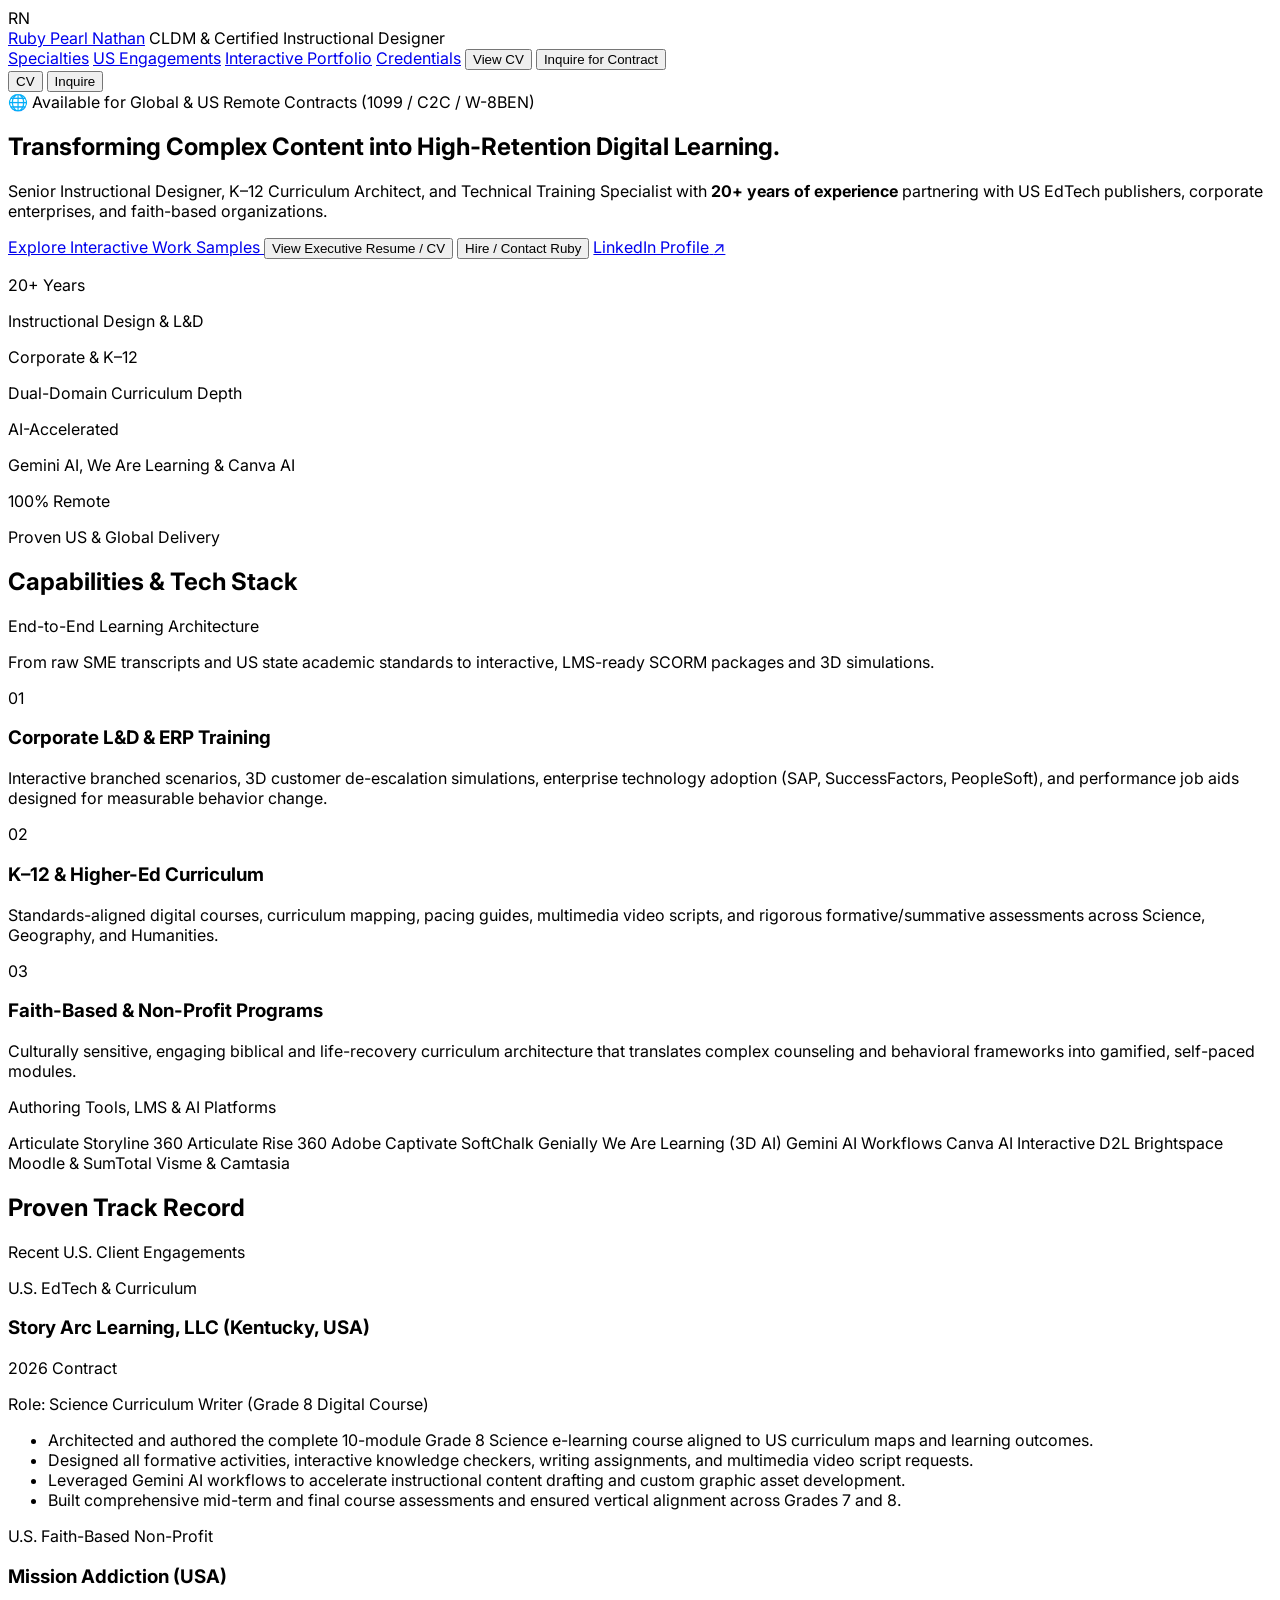
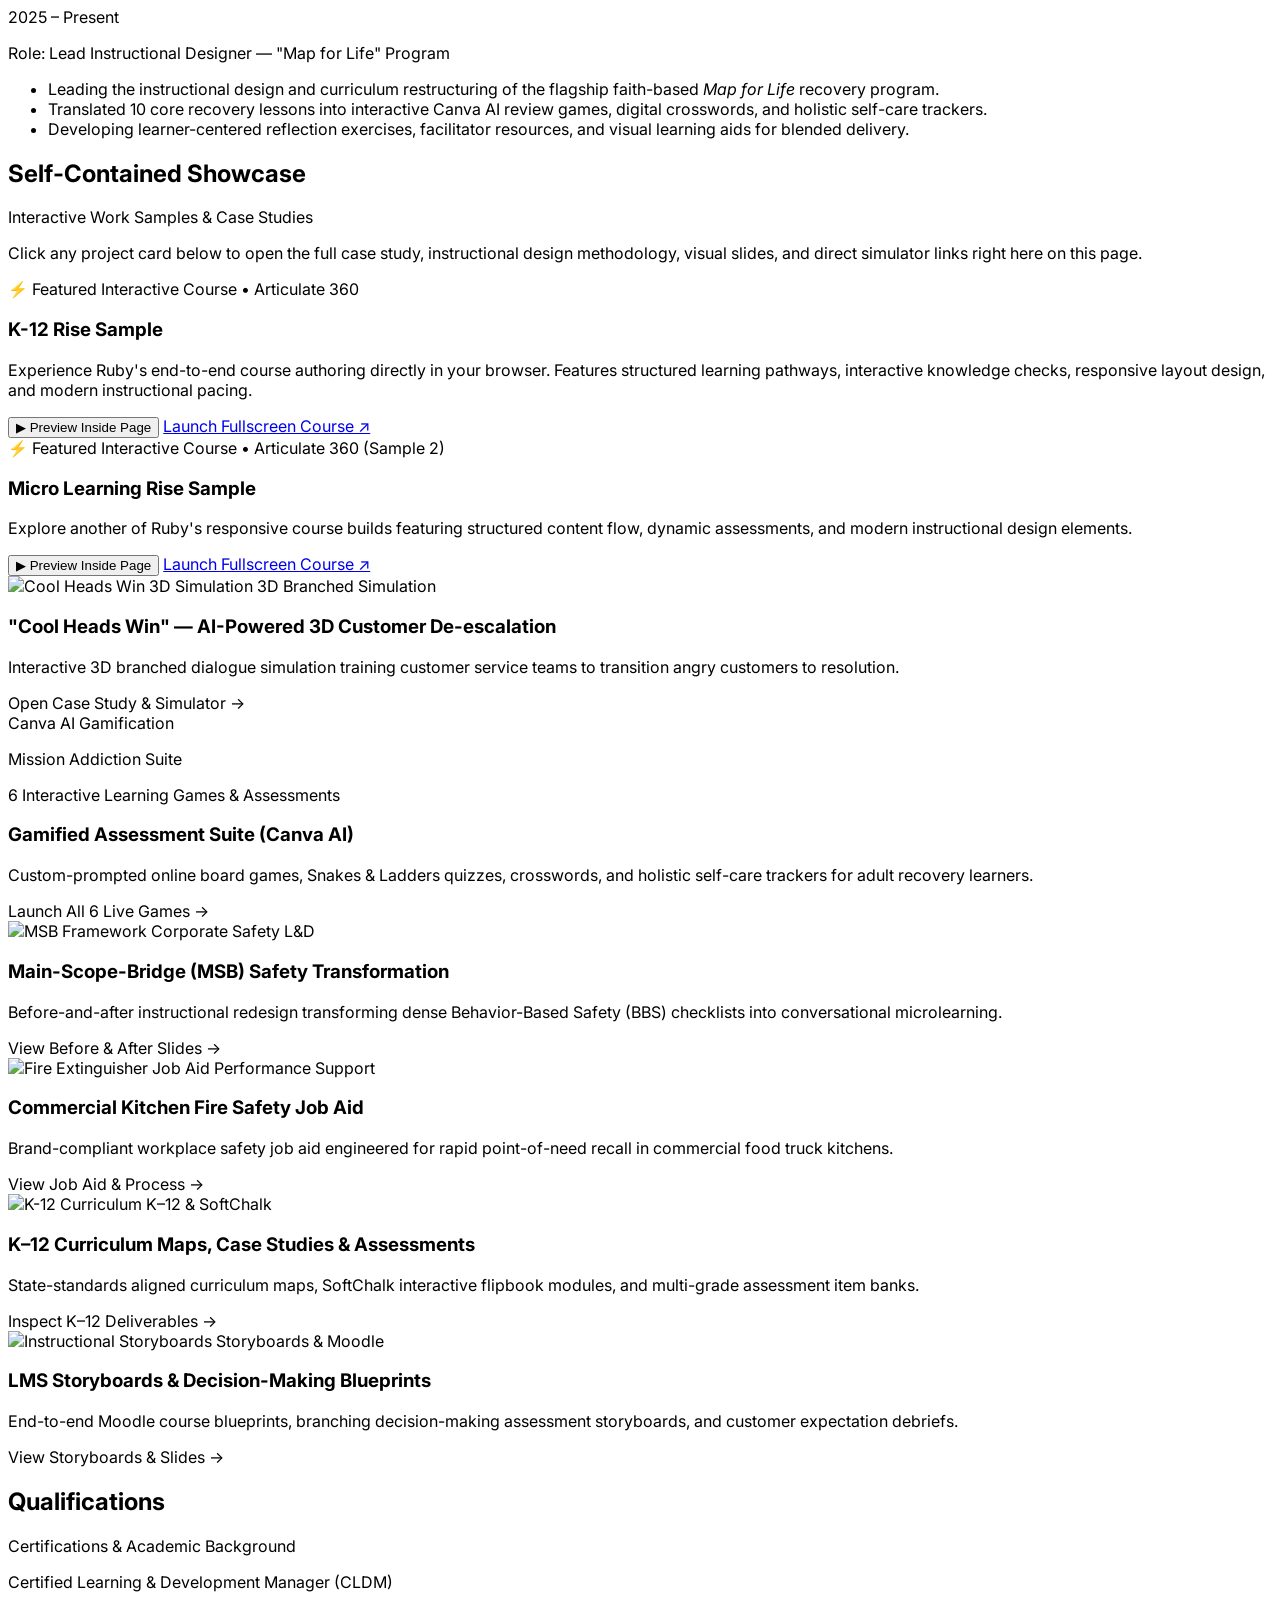
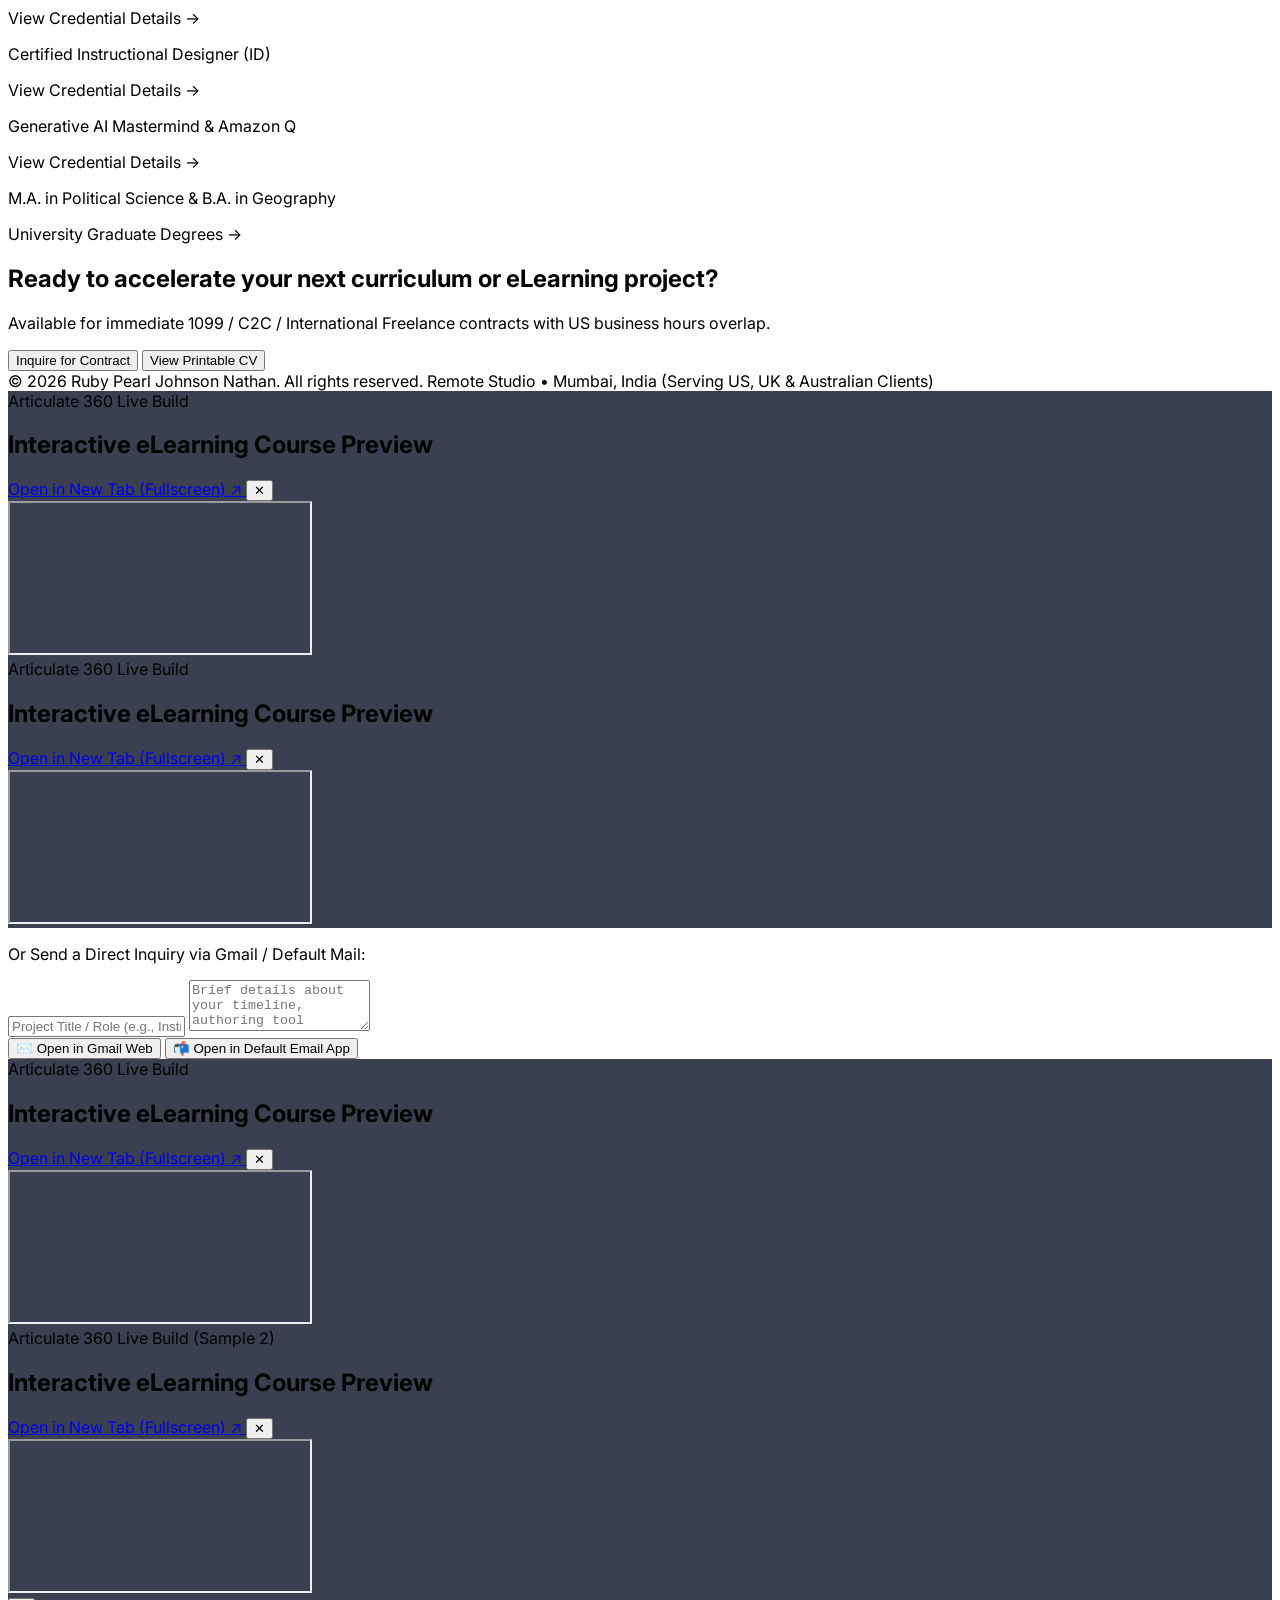
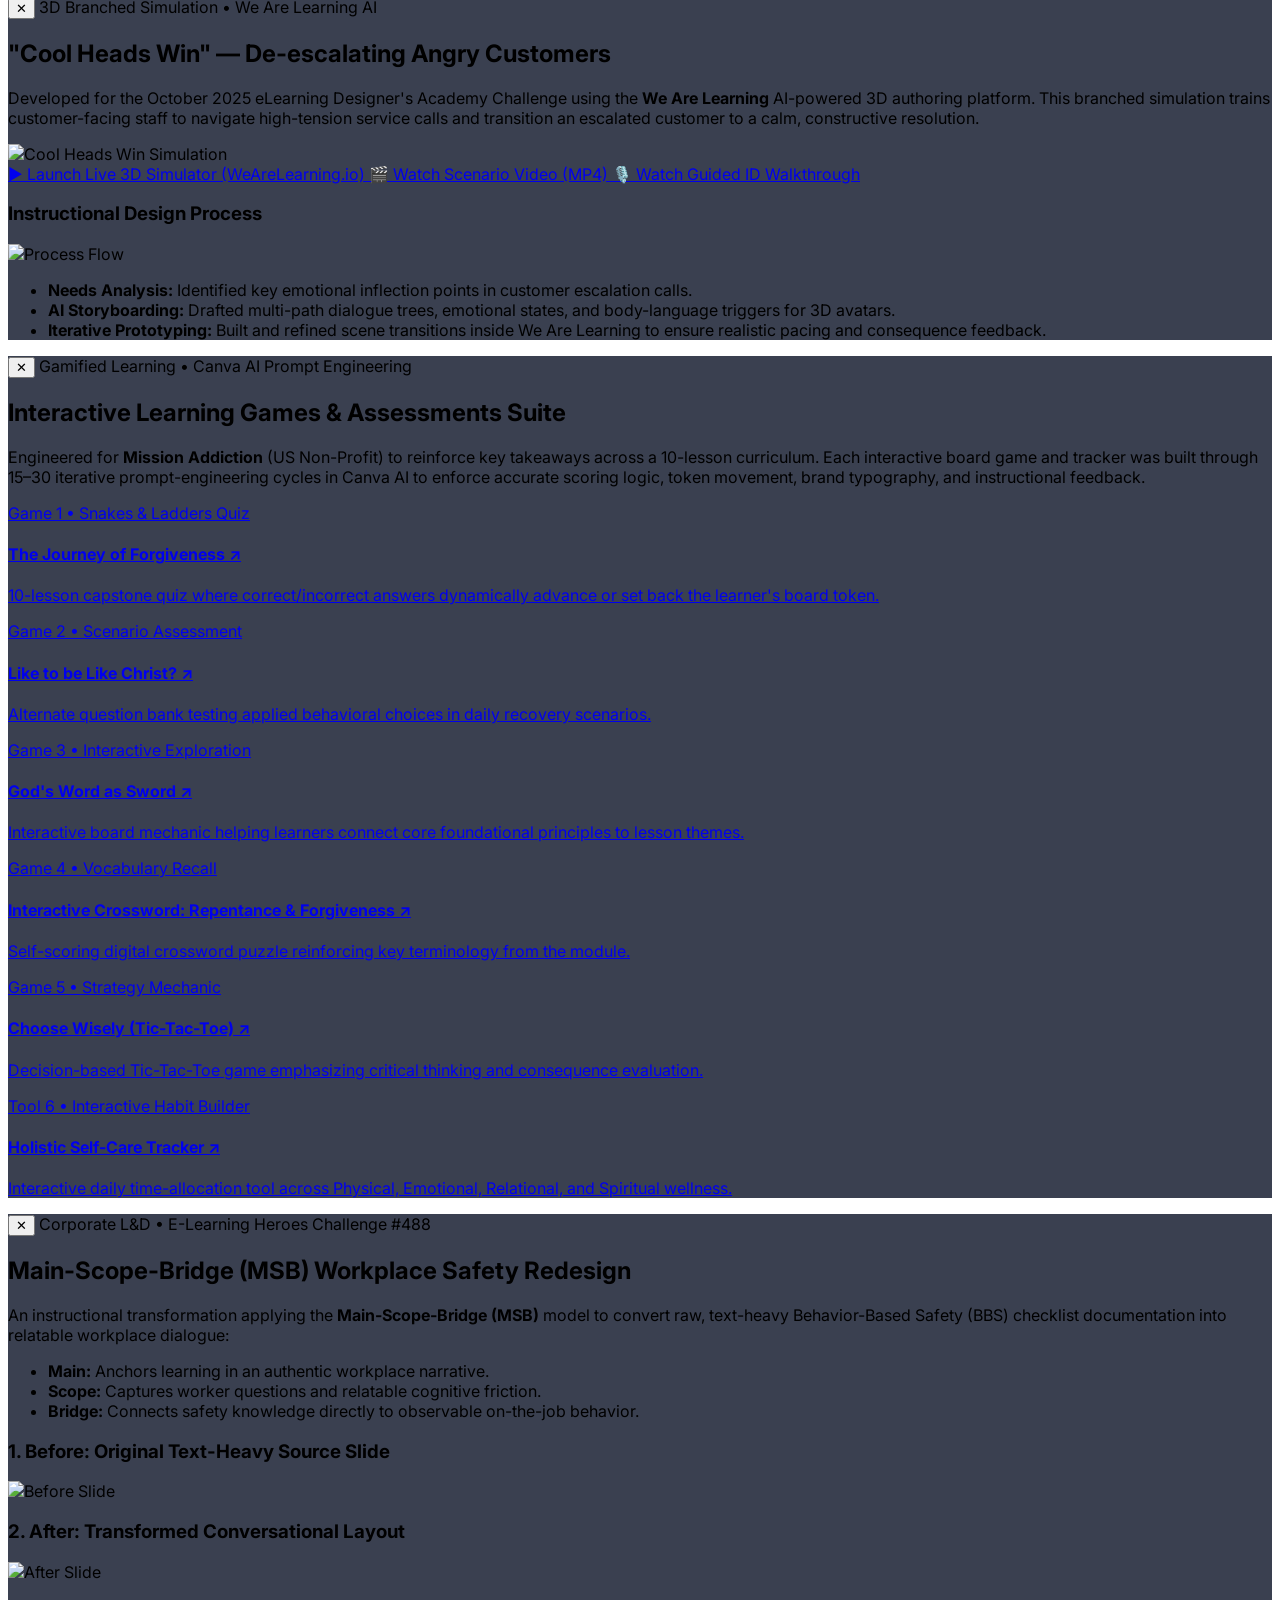
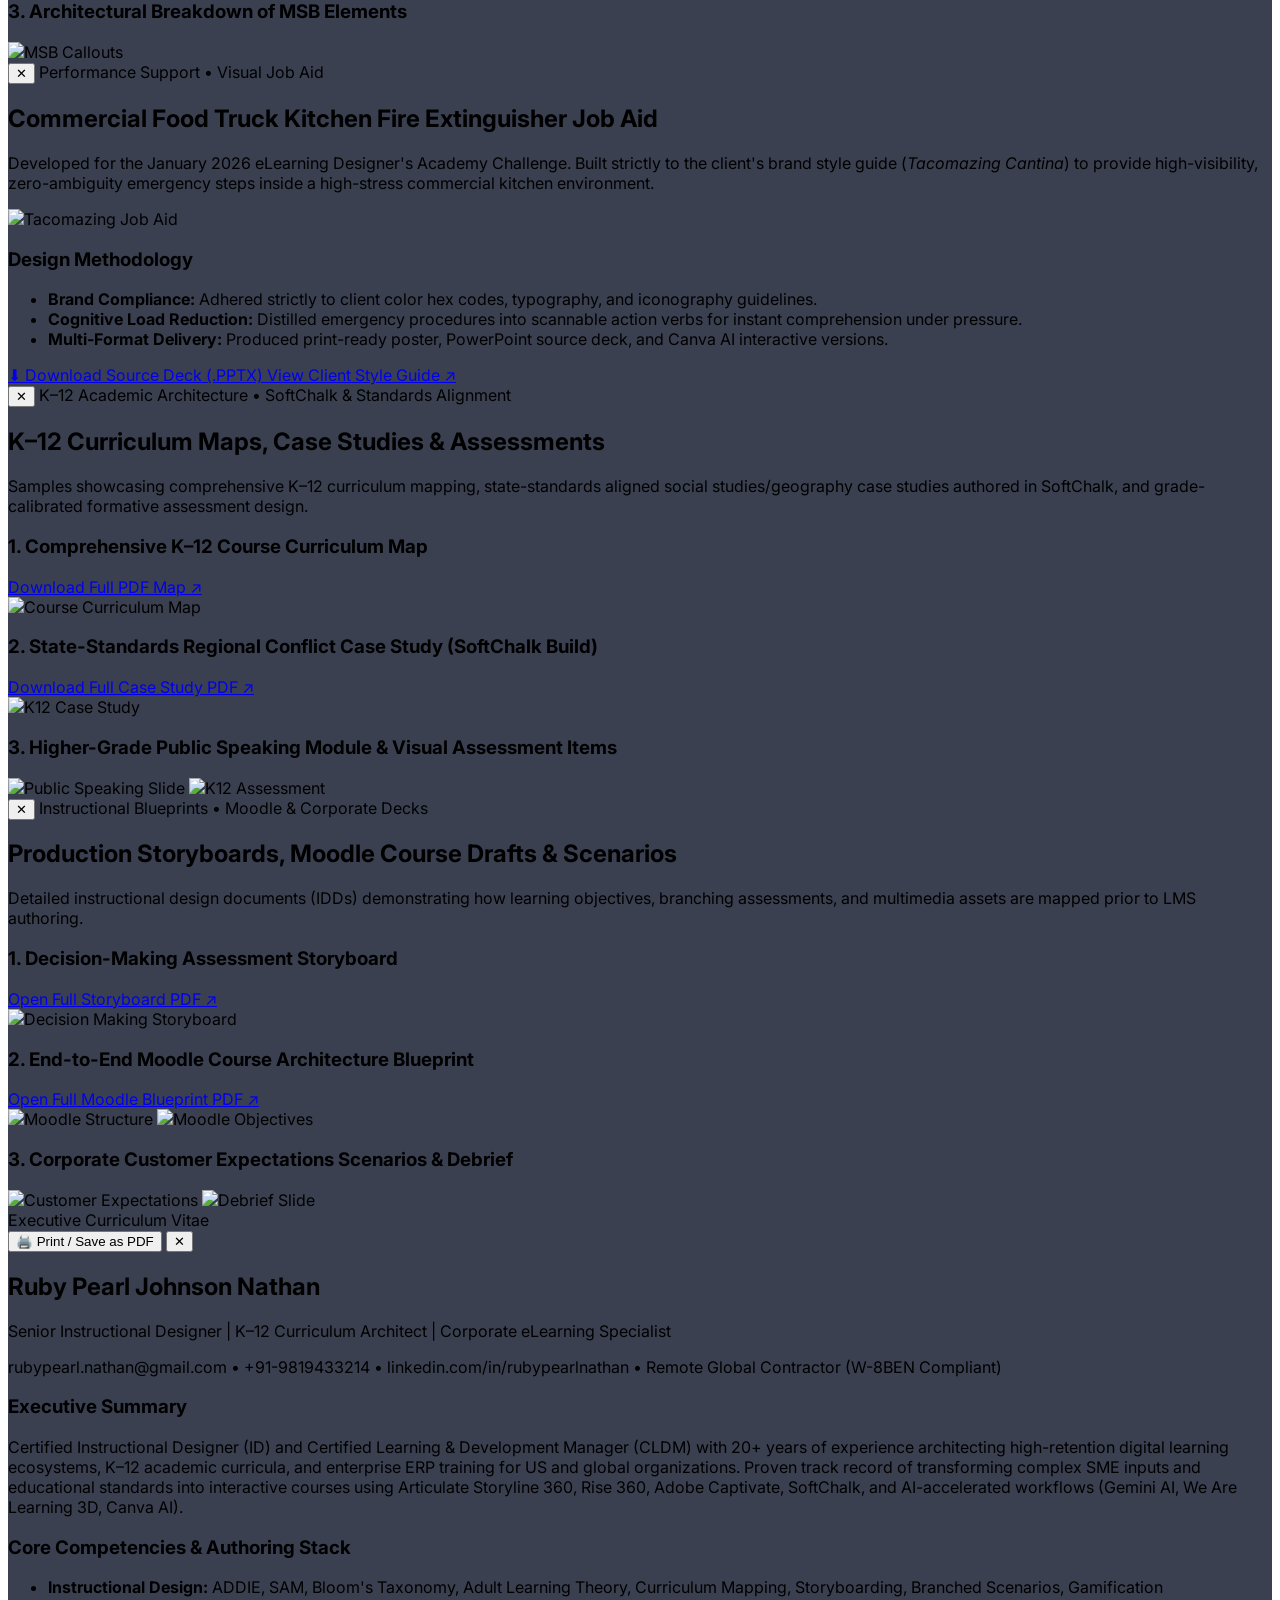
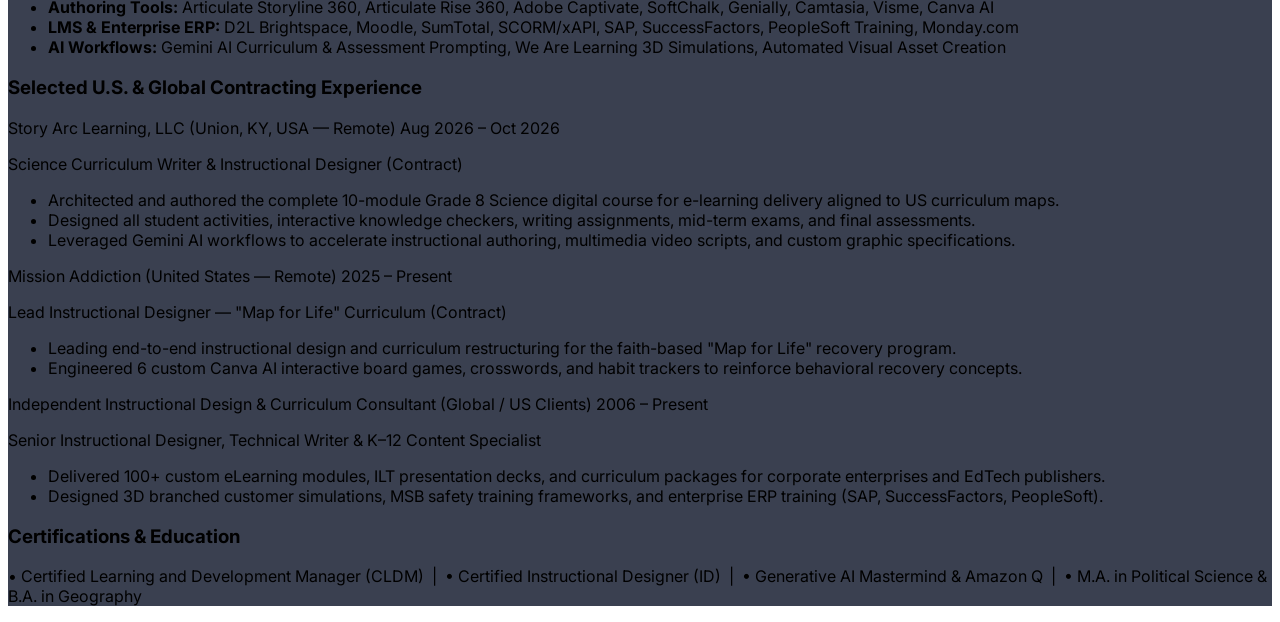
==== commit 48dd8c78: "Update index.html" ====
--- a/index.html
+++ b/index.html
@@ -216,7 +216,7 @@
           <button onclick="openModal('modal-articulate')" class="bg-blue-500 hover:bg-blue-400 text-white font-bold text-sm px-5 py-3.5 rounded-xl shadow-lg transition cursor-pointer">
             ▶ Preview Inside Page
           </button>
-          <a href="https://share.eu.articulate.com/u-gsqlR3jQ2T7tLKc_8M8#/lessons/pkQzdlOYC1qT9ttfeh-1fipSUc3QMYl9" target="_blank" rel="noopener" class="bg-white/10 hover:bg-white/20 text-white border border-white/20 font-semibold text-sm px-5 py-3.5 rounded-xl transition">
+          <a href=k12-sample/index.html"_blank" rel="noopener" class="bg-white/10 hover:bg-white/20 text-white border border-white/20 font-semibold text-sm px-5 py-3.5 rounded-xl transition">
             Launch Fullscreen Course ↗
           </a>
         </div>
@@ -237,7 +237,7 @@
           <button onclick="openModal('modal-articulate-2')" class="bg-indigo-600 hover:bg-indigo-500 text-white font-bold text-sm px-5 py-3.5 rounded-xl shadow-lg transition cursor-pointer">
             ▶ Preview Inside Page
           </button>
-          <a href="https://share.eu.articulate.com/1T2Tq3Vqg30oDiKXZga-V" target="_blank" rel="noopener" class="bg-white/10 hover:bg-white/20 text-white border border-white/20 font-semibold text-sm px-5 py-3.5 rounded-xl transition">
+          <a href="microlearningrise-sample/index.html"_blank" rel="noopener" class="bg-white/10 hover:bg-white/20 text-white border border-white/20 font-semibold text-sm px-5 py-3.5 rounded-xl transition">
             Launch Fullscreen Course ↗
           </a>
         </div>
@@ -478,7 +478,7 @@
           <h2 class="text-base md:text-lg font-bold text-white truncate">Interactive eLearning Course Preview</h2>
         </div>
         <div class="flex items-center gap-3">
-          <a href="<a href="k12-sample/index.html" target="_blank" rel="noopener" class="bg-blue-600 hover:bg-blue-500 text-white text-xs font-semibold px-3.5 py-2 rounded-lg transition">
+          <a href="k12-sample/index.html" target="_blank" rel="noopener" class="bg-blue-600 hover:bg-blue-500 text-white text-xs font-semibold px-3.5 py-2 rounded-lg transition">
             Open in New Tab (Fullscreen) ↗
           </a>
           <button onclick="closeModal('modal-articulate')" class="bg-slate-800 hover:bg-slate-700 text-slate-200 rounded-full w-8 h-8 font-bold flex items-center justify-center cursor-pointer">✕</button>
@@ -499,7 +499,7 @@
           <h2 class="text-base md:text-lg font-bold text-white truncate">Interactive eLearning Course Preview</h2>
         </div>
         <div class="flex items-center gap-3">
-          <a href=<a href="microlearningrise-sample/index.html" target="_blank" rel="noopener" class="bg-indigo-600 hover:bg-indigo-500 text-white text-xs font-semibold px-3.5 py-2 rounded-lg transition">
+          <a href="microlearningrise-sample/index.html" target="_blank" rel="noopener" class="bg-indigo-600 hover:bg-indigo-500 text-white text-xs font-semibold px-3.5 py-2 rounded-lg transition">
             Open in New Tab (Fullscreen) ↗
           </a>
           <button onclick="closeModal('modal-articulate-2')" class="bg-slate-800 hover:bg-slate-700 text-slate-200 rounded-full w-8 h-8 font-bold flex items-center justify-center cursor-pointer">✕</button>
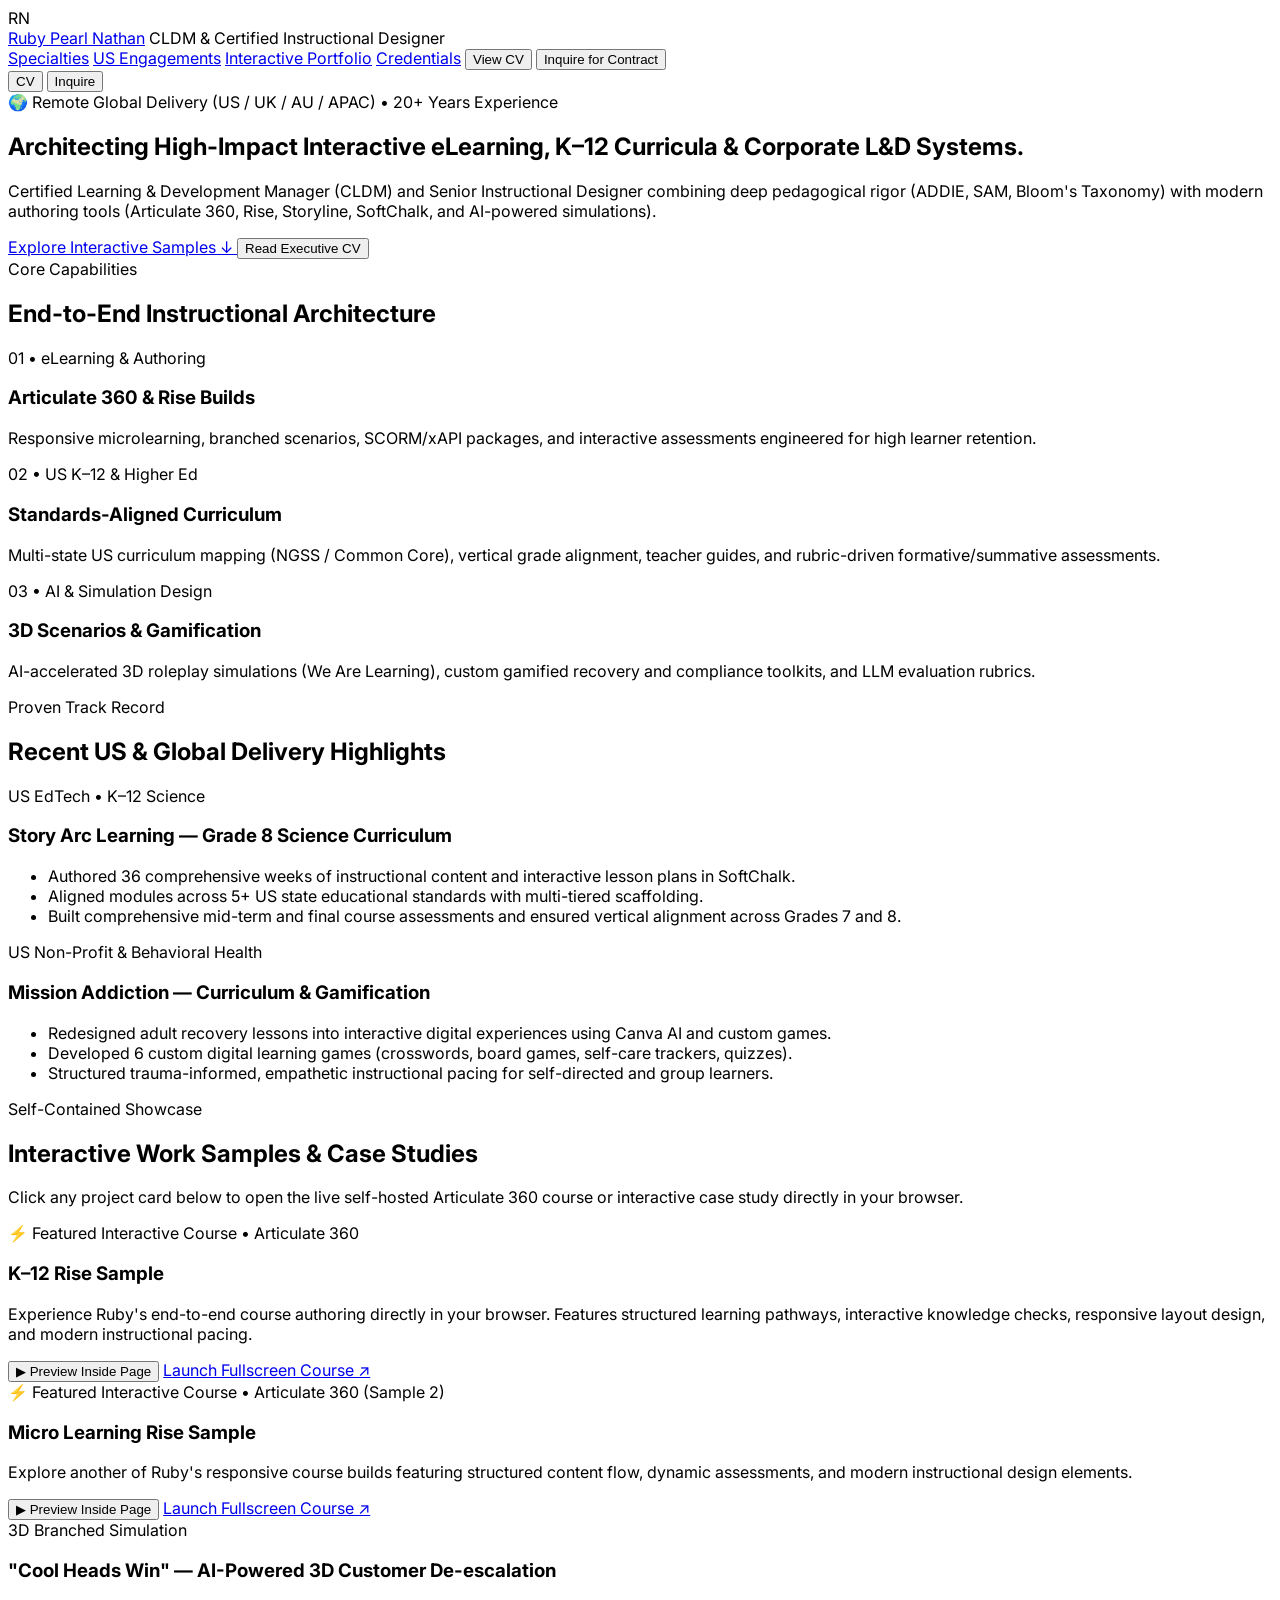
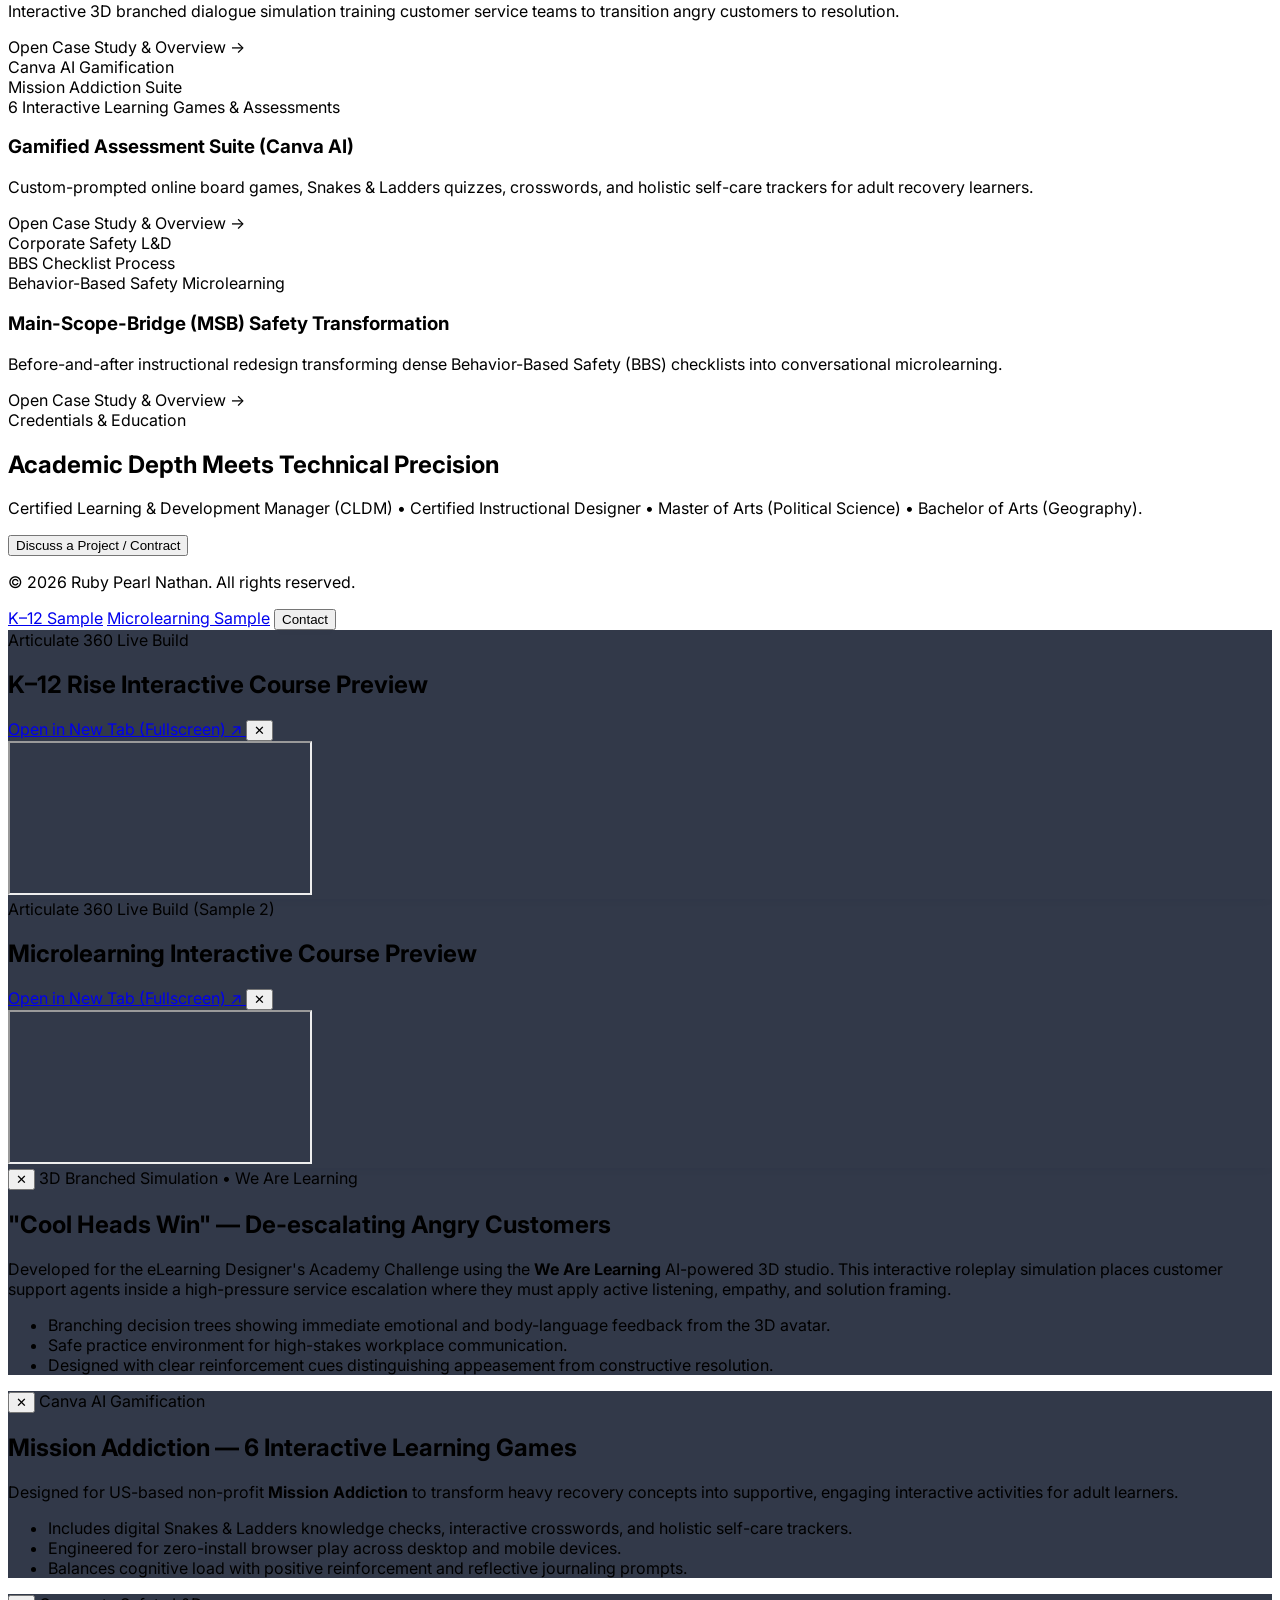
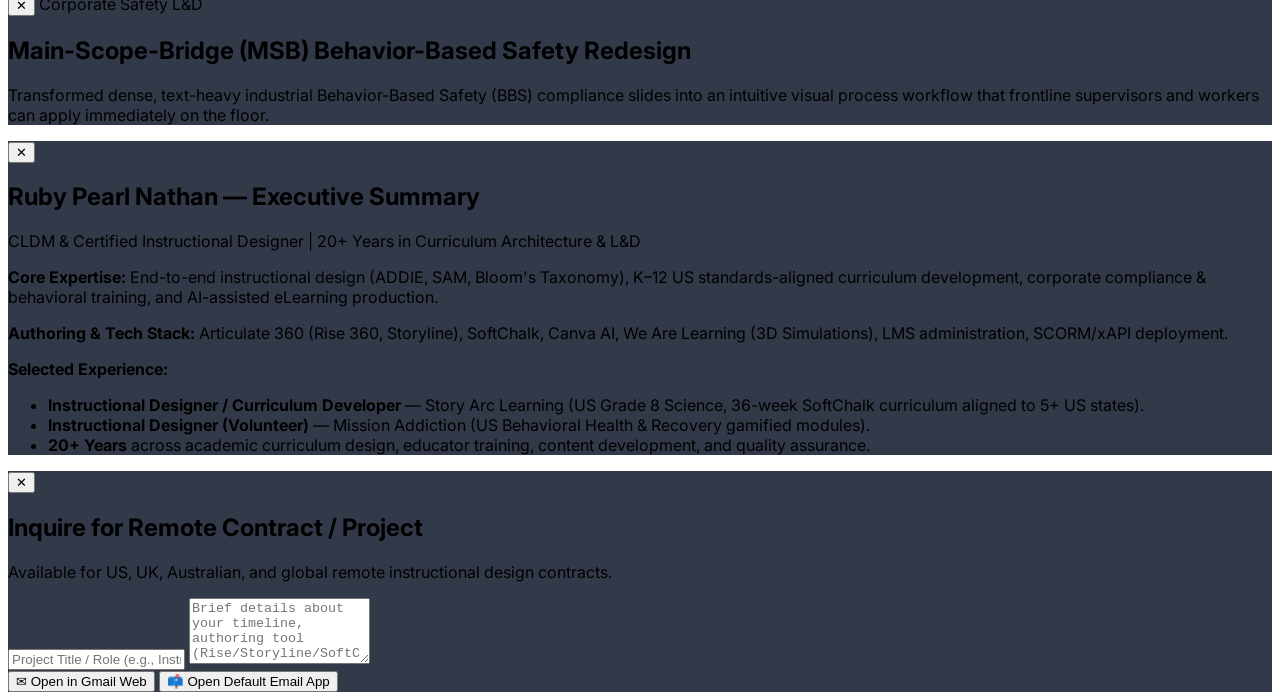
==== commit 29cd98be: "Update index.html" ====
--- a/index.html
+++ b/index.html
@@ -4,14 +4,14 @@
   <meta charset="UTF-8">
   <meta name="viewport" content="width=device-width, initial-scale=1.0">
   <title>Ruby Pearl Nathan | Senior Instructional Designer & K–12 Curriculum Architect</title>
-  <meta name="description" content="Executive Portfolio of Ruby Pearl Nathan — Senior Instructional Designer, K-12 Curriculum Architect, and Corporate eLearning Specialist with 20+ years of experience.">
+  <meta name="description" content="Executive Portfolio of Ruby Pearl Nathan — Senior Instructional Designer, K–12 Curriculum Architect, CLDM & Certified Instructional Designer with 20+ years experience.">
   <script src="https://cdn.tailwindcss.com"></script>
   <link rel="preconnect" href="https://fonts.googleapis.com">
   <link rel="preconnect" href="https://fonts.gstatic.com" crossorigin>
   <link href="https://fonts.googleapis.com/css2?family=Inter:wght@300;400;500;600;700;800&display=swap" rel="stylesheet">
   <style>
     body { font-family: 'Inter', sans-serif; }
-    .modal-backdrop { background-color: rgba(15, 23, 42, 0.82); backdrop-filter: blur(6px); }
+    .modal-backdrop { background-color: rgba(15, 23, 42, 0.85); backdrop-filter: blur(6px); }
     @media print {
       .no-print { display: none !important; }
     }
@@ -46,775 +46,346 @@
   </header>
 
   <!-- Hero Section -->
-  <section class="bg-gradient-to-b from-slate-900 via-slate-900 to-slate-800 text-white py-20 lg:py-28">
+  <section class="relative overflow-hidden bg-gradient-to-b from-slate-900 via-slate-900 to-slate-800 text-white py-20 md:py-24">
     <div class="max-w-6xl mx-auto px-6">
-      <div class="max-w-3xl">
-        <div class="inline-flex items-center gap-2 px-3.5 py-1.5 rounded-full bg-blue-500/10 border border-blue-400/20 text-blue-300 text-xs font-semibold uppercase tracking-wider mb-6">
-          <span>🌐 Available for Global &amp; US Remote Contracts (1099 / C2C / W-8BEN)</span>
-        </div>
-        <h1 class="text-4xl sm:text-5xl lg:text-6xl font-extrabold tracking-tight leading-tight">
-          Transforming Complex Content into High-Retention Digital Learning.
-        </h1>
-        <p class="mt-6 text-lg sm:text-xl text-slate-300 leading-relaxed font-normal">
-          Senior Instructional Designer, K–12 Curriculum Architect, and Technical Training Specialist with <strong>20+ years of experience</strong> partnering with US EdTech publishers, corporate enterprises, and faith-based organizations.
-        </p>
-        <div class="mt-10 flex flex-wrap items-center gap-4">
-          <a href="#portfolio" class="bg-blue-600 hover:bg-blue-500 text-white font-semibold px-6 py-3.5 rounded-xl shadow-lg shadow-blue-600/25 transition">
-            Explore Interactive Work Samples
-          </a>
-          <button onclick="openModal('modal-resume')" class="bg-slate-800 hover:bg-slate-700 text-slate-100 border border-slate-700 font-semibold px-6 py-3.5 rounded-xl transition cursor-pointer">
-            View Executive Resume / CV
-          </button>
-          <button onclick="openModal('modal-contact')" class="bg-emerald-600 hover:bg-emerald-500 text-white font-semibold px-6 py-3.5 rounded-xl transition cursor-pointer">
-            Hire / Contact Ruby
-          </button>
-          <a href="https://www.linkedin.com/in/rubypearlnathan" target="_blank" rel="noopener" class="text-slate-300 hover:text-white font-medium px-3 py-3.5 transition flex items-center gap-1.5">
-            <span>LinkedIn Profile</span> <span>↗</span>
-          </a>
-        </div>
-      </div>
-
-      <!-- Quick Metrics Bar -->
-      <div class="mt-16 pt-10 border-t border-slate-800 grid grid-cols-2 md:grid-cols-4 gap-8">
-        <div>
-          <p class="text-3xl font-extrabold text-white">20+ Years</p>
-          <p class="text-sm text-slate-400 mt-1">Instructional Design &amp; L&amp;D</p>
-        </div>
-        <div>
-          <p class="text-3xl font-extrabold text-white">Corporate &amp; K–12</p>
-          <p class="text-sm text-slate-400 mt-1">Dual-Domain Curriculum Depth</p>
-        </div>
-        <div>
-          <p class="text-3xl font-extrabold text-white">AI-Accelerated</p>
-          <p class="text-sm text-slate-400 mt-1">Gemini AI, We Are Learning &amp; Canva AI</p>
-        </div>
-        <div>
-          <p class="text-3xl font-extrabold text-white">100% Remote</p>
-          <p class="text-sm text-slate-400 mt-1">Proven US &amp; Global Delivery</p>
-        </div>
+      <div class="inline-flex items-center gap-2 px-3.5 py-1.5 rounded-full bg-blue-500/15 border border-blue-400/30 text-blue-300 text-xs font-semibold mb-6">
+        <span>🌍 Remote Global Delivery (US / UK / AU / APAC)</span>
+        <span>•</span>
+        <span>20+ Years Experience</span>
+      </div>
+      <h1 class="text-3xl md:text-5xl font-extrabold tracking-tight leading-tight max-w-4xl">
+        Architecting High-Impact <span class="text-blue-400">Interactive eLearning</span>, K–12 Curricula &amp; Corporate L&amp;D Systems.
+      </h1>
+      <p class="mt-5 text-base md:text-lg text-slate-300 max-w-3xl leading-relaxed">
+        Certified Learning &amp; Development Manager (CLDM) and Senior Instructional Designer combining deep pedagogical rigor (ADDIE, SAM, Bloom's Taxonomy) with modern authoring tools (Articulate 360, Rise, Storyline, SoftChalk, and AI-powered simulations).
+      </p>
+      <div class="mt-8 flex flex-wrap items-center gap-4">
+        <a href="#portfolio" class="bg-blue-600 hover:bg-blue-500 text-white font-bold px-6 py-3.5 rounded-xl shadow-lg transition">
+          Explore Interactive Samples ↓
+        </a>
+        <button onclick="openModal('modal-resume')" class="bg-white/10 hover:bg-white/20 text-white font-semibold px-6 py-3.5 rounded-xl border border-white/15 transition">
+          Read Executive CV
+        </button>
       </div>
     </div>
   </section>
 
-  <!-- Core Specialties & Authoring Stack -->
-  <section id="specialties" class="py-20 bg-white border-b border-slate-200">
+  <!-- Core Specialties -->
+  <section id="specialties" class="py-16 max-w-6xl mx-auto px-6">
+    <div class="text-xs font-bold uppercase tracking-wider text-blue-600">Core Capabilities</div>
+    <h2 class="text-2xl md:text-3xl font-extrabold text-slate-900 mt-1">End-to-End Instructional Architecture</h2>
+    <div class="mt-8 grid grid-cols-1 md:grid-cols-3 gap-6">
+      <div class="bg-white p-6 rounded-2xl border border-slate-200 shadow-sm">
+        <div class="text-xs font-bold uppercase text-blue-600">01 • eLearning &amp; Authoring</div>
+        <h3 class="text-lg font-bold text-slate-900 mt-2">Articulate 360 &amp; Rise Builds</h3>
+        <p class="text-sm text-slate-600 mt-2 leading-relaxed">
+          Responsive microlearning, branched scenarios, SCORM/xAPI packages, and interactive assessments engineered for high learner retention.
+        </p>
+      </div>
+      <div class="bg-white p-6 rounded-2xl border border-slate-200 shadow-sm">
+        <div class="text-xs font-bold uppercase text-indigo-600">02 • US K–12 &amp; Higher Ed</div>
+        <h3 class="text-lg font-bold text-slate-900 mt-2">Standards-Aligned Curriculum</h3>
+        <p class="text-sm text-slate-600 mt-2 leading-relaxed">
+          Multi-state US curriculum mapping (NGSS / Common Core), vertical grade alignment, teacher guides, and rubric-driven formative/summative assessments.
+        </p>
+      </div>
+      <div class="bg-white p-6 rounded-2xl border border-slate-200 shadow-sm">
+        <div class="text-xs font-bold uppercase text-emerald-600">03 • AI &amp; Simulation Design</div>
+        <h3 class="text-lg font-bold text-slate-900 mt-2">3D Scenarios &amp; Gamification</h3>
+        <p class="text-sm text-slate-600 mt-2 leading-relaxed">
+          AI-accelerated 3D roleplay simulations (We Are Learning), custom gamified recovery and compliance toolkits, and LLM evaluation rubrics.
+        </p>
+      </div>
+    </div>
+  </section>
+
+  <!-- US & International Engagements -->
+  <section id="engagements" class="py-12 bg-white border-y border-slate-200">
     <div class="max-w-6xl mx-auto px-6">
-      <div class="max-w-2xl">
-        <h2 class="text-xs font-bold uppercase tracking-widest text-blue-600">Capabilities &amp; Tech Stack</h2>
-        <p class="mt-2 text-3xl font-extrabold text-slate-900">End-to-End Learning Architecture</p>
-        <p class="mt-3 text-slate-600">From raw SME transcripts and US state academic standards to interactive, LMS-ready SCORM packages and 3D simulations.</p>
-      </div>
-
-      <div class="mt-12 grid grid-cols-1 md:grid-cols-3 gap-8">
-        <div class="p-8 rounded-2xl bg-slate-50 border border-slate-200/80">
-          <div class="w-12 h-12 rounded-xl bg-blue-600 text-white flex items-center justify-center font-bold text-xl mb-6">01</div>
-          <h3 class="text-xl font-bold text-slate-900">Corporate L&amp;D &amp; ERP Training</h3>
-          <p class="mt-3 text-sm text-slate-600 leading-relaxed">
-            Interactive branched scenarios, 3D customer de-escalation simulations, enterprise technology adoption (SAP, SuccessFactors, PeopleSoft), and performance job aids designed for measurable behavior change.
-          </p>
-        </div>
-        <div class="p-8 rounded-2xl bg-slate-50 border border-slate-200/80">
-          <div class="w-12 h-12 rounded-xl bg-blue-600 text-white flex items-center justify-center font-bold text-xl mb-6">02</div>
-          <h3 class="text-xl font-bold text-slate-900">K–12 &amp; Higher-Ed Curriculum</h3>
-          <p class="mt-3 text-sm text-slate-600 leading-relaxed">
-            Standards-aligned digital courses, curriculum mapping, pacing guides, multimedia video scripts, and rigorous formative/summative assessments across Science, Geography, and Humanities.
-          </p>
-        </div>
-        <div class="p-8 rounded-2xl bg-slate-50 border border-slate-200/80">
-          <div class="w-12 h-12 rounded-xl bg-blue-600 text-white flex items-center justify-center font-bold text-xl mb-6">03</div>
-          <h3 class="text-xl font-bold text-slate-900">Faith-Based &amp; Non-Profit Programs</h3>
-          <p class="mt-3 text-sm text-slate-600 leading-relaxed">
-            Culturally sensitive, engaging biblical and life-recovery curriculum architecture that translates complex counseling and behavioral frameworks into gamified, self-paced modules.
-          </p>
-        </div>
-      </div>
-
-      <!-- Tools Pill Bar -->
-      <div class="mt-12 pt-10 border-t border-slate-200">
-        <p class="text-xs font-bold uppercase tracking-wider text-slate-400 mb-4">Authoring Tools, LMS &amp; AI Platforms</p>
-        <div class="flex flex-wrap gap-2.5">
-          <span class="px-3.5 py-1.5 bg-slate-100 text-slate-800 rounded-lg text-sm font-medium">Articulate Storyline 360</span>
-          <span class="px-3.5 py-1.5 bg-slate-100 text-slate-800 rounded-lg text-sm font-medium">Articulate Rise 360</span>
-          <span class="px-3.5 py-1.5 bg-slate-100 text-slate-800 rounded-lg text-sm font-medium">Adobe Captivate</span>
-          <span class="px-3.5 py-1.5 bg-slate-100 text-slate-800 rounded-lg text-sm font-medium">SoftChalk</span>
-          <span class="px-3.5 py-1.5 bg-slate-100 text-slate-800 rounded-lg text-sm font-medium">Genially</span>
-          <span class="px-3.5 py-1.5 bg-blue-50 text-blue-800 border border-blue-200 rounded-lg text-sm font-semibold">We Are Learning (3D AI)</span>
-          <span class="px-3.5 py-1.5 bg-blue-50 text-blue-800 border border-blue-200 rounded-lg text-sm font-semibold">Gemini AI Workflows</span>
-          <span class="px-3.5 py-1.5 bg-blue-50 text-blue-800 border border-blue-200 rounded-lg text-sm font-semibold">Canva AI Interactive</span>
-          <span class="px-3.5 py-1.5 bg-slate-100 text-slate-800 rounded-lg text-sm font-medium">D2L Brightspace</span>
-          <span class="px-3.5 py-1.5 bg-slate-100 text-slate-800 rounded-lg text-sm font-medium">Moodle &amp; SumTotal</span>
-          <span class="px-3.5 py-1.5 bg-slate-100 text-slate-800 rounded-lg text-sm font-medium">Visme &amp; Camtasia</span>
-        </div>
-      </div>
-    </div>
-  </section>
-
-  <!-- Recent U.S. Client Engagements -->
-  <section id="engagements" class="py-20 bg-slate-50 border-b border-slate-200">
-    <div class="max-w-6xl mx-auto px-6">
-      <h2 class="text-xs font-bold uppercase tracking-widest text-blue-600">Proven Track Record</h2>
-      <p class="mt-2 text-3xl font-extrabold text-slate-900">Recent U.S. Client Engagements</p>
-
-      <div class="mt-10 grid grid-cols-1 lg:grid-cols-2 gap-8">
-        <div class="bg-white p-8 rounded-2xl border border-slate-200 shadow-sm">
-          <div class="flex items-center justify-between gap-4 border-b border-slate-100 pb-4">
-            <div>
-              <span class="text-xs font-bold uppercase text-blue-600">U.S. EdTech &amp; Curriculum</span>
-              <h3 class="text-xl font-bold text-slate-900 mt-0.5">Story Arc Learning, LLC (Kentucky, USA)</h3>
-            </div>
-            <span class="text-xs font-semibold px-3 py-1 bg-slate-100 text-slate-700 rounded-full">2026 Contract</span>
-          </div>
-          <p class="mt-4 text-sm font-semibold text-slate-800">Role: Science Curriculum Writer (Grade 8 Digital Course)</p>
+      <div class="text-xs font-bold uppercase tracking-wider text-blue-600">Proven Track Record</div>
+      <h2 class="text-2xl md:text-3xl font-extrabold text-slate-900 mt-1">Recent US &amp; Global Delivery Highlights</h2>
+      <div class="mt-8 grid grid-cols-1 md:grid-cols-2 gap-6">
+        <div class="p-6 rounded-2xl bg-slate-50 border border-slate-200">
+          <span class="text-xs font-bold uppercase px-2.5 py-1 bg-blue-100 text-blue-800 rounded">US EdTech • K–12 Science</span>
+          <h3 class="text-lg font-bold text-slate-900 mt-3">Story Arc Learning — Grade 8 Science Curriculum</h3>
           <ul class="mt-3 space-y-2 text-sm text-slate-600 list-disc list-inside">
-            <li>Architected and authored the complete 10-module Grade 8 Science e-learning course aligned to US curriculum maps and learning outcomes.</li>
-            <li>Designed all formative activities, interactive knowledge checkers, writing assignments, and multimedia video script requests.</li>
-            <li>Leveraged Gemini AI workflows to accelerate instructional content drafting and custom graphic asset development.</li>
+            <li>Authored 36 comprehensive weeks of instructional content and interactive lesson plans in SoftChalk.</li>
+            <li>Aligned modules across 5+ US state educational standards with multi-tiered scaffolding.</li>
             <li>Built comprehensive mid-term and final course assessments and ensured vertical alignment across Grades 7 and 8.</li>
           </ul>
         </div>
-
-        <div class="bg-white p-8 rounded-2xl border border-slate-200 shadow-sm">
-          <div class="flex items-center justify-between gap-4 border-b border-slate-100 pb-4">
-            <div>
-              <span class="text-xs font-bold uppercase text-blue-600">U.S. Faith-Based Non-Profit</span>
-              <h3 class="text-xl font-bold text-slate-900 mt-0.5">Mission Addiction (USA)</h3>
-            </div>
-            <span class="text-xs font-semibold px-3 py-1 bg-green-50 text-green-700 border border-green-200 rounded-full">2025 – Present</span>
-          </div>
-          <p class="mt-4 text-sm font-semibold text-slate-800">Role: Lead Instructional Designer — "Map for Life" Program</p>
+        <div class="p-6 rounded-2xl bg-slate-50 border border-slate-200">
+          <span class="text-xs font-bold uppercase px-2.5 py-1 bg-indigo-100 text-indigo-800 rounded">US Non-Profit &amp; Behavioral Health</span>
+          <h3 class="text-lg font-bold text-slate-900 mt-3">Mission Addiction — Curriculum &amp; Gamification</h3>
           <ul class="mt-3 space-y-2 text-sm text-slate-600 list-disc list-inside">
-            <li>Leading the instructional design and curriculum restructuring of the flagship faith-based <em>Map for Life</em> recovery program.</li>
-            <li>Translated 10 core recovery lessons into interactive Canva AI review games, digital crosswords, and holistic self-care trackers.</li>
-            <li>Developing learner-centered reflection exercises, facilitator resources, and visual learning aids for blended delivery.</li>
+            <li>Redesigned adult recovery lessons into interactive digital experiences using Canva AI and custom games.</li>
+            <li>Developed 6 custom digital learning games (crosswords, board games, self-care trackers, quizzes).</li>
+            <li>Structured trauma-informed, empathetic instructional pacing for self-directed and group learners.</li>
           </ul>
         </div>
       </div>
     </div>
   </section>
 
-  <!-- Self-Contained Interactive Portfolio Section -->
-  <section id="portfolio" class="py-20 bg-white border-b border-slate-200">
-    <div class="max-w-6xl mx-auto px-6">
-      <div class="max-w-3xl">
-        <h2 class="text-xs font-bold uppercase tracking-widest text-blue-600">Self-Contained Showcase</h2>
-        <p class="mt-2 text-3xl font-extrabold text-slate-900">Interactive Work Samples &amp; Case Studies</p>
-        <p class="mt-2 text-slate-600">Click any project card below to open the full case study, instructional design methodology, visual slides, and direct simulator links right here on this page.</p>
-      </div>
-
-      <!-- Featured Live Articulate 360 Course Showcase -->
-      <div class="mt-10 bg-gradient-to-r from-blue-900 via-slate-900 to-indigo-950 rounded-2xl p-6 md:p-8 text-white shadow-xl border border-blue-500/30 flex flex-col lg:flex-row items-start lg:items-center justify-between gap-6">
-        <div class="max-w-2xl">
-          <div class="inline-flex items-center gap-2 px-3 py-1 rounded-full bg-blue-500/20 border border-blue-400/30 text-blue-300 text-xs font-bold uppercase tracking-wider mb-3">
-            <span>⚡ Featured Interactive Course • Articulate 360</span>
-          </div>
-          <h3 class="text-2xl font-extrabold tracking-tight text-white">K-12 Rise Sample</h3>
-          <p class="mt-2 text-sm text-slate-300 leading-relaxed">
-            Experience Ruby's end-to-end course authoring directly in your browser. Features structured learning pathways, interactive knowledge checks, responsive layout design, and modern instructional pacing.
-          </p>
-        </div>
-        <div class="flex flex-wrap items-center gap-3 shrink-0">
-          <button onclick="openModal('modal-articulate')" class="bg-blue-500 hover:bg-blue-400 text-white font-bold text-sm px-5 py-3.5 rounded-xl shadow-lg transition cursor-pointer">
-            ▶ Preview Inside Page
-          </button>
-          <a href=k12-sample/index.html"_blank" rel="noopener" class="bg-white/10 hover:bg-white/20 text-white border border-white/20 font-semibold text-sm px-5 py-3.5 rounded-xl transition">
-            Launch Fullscreen Course ↗
-          </a>
-        </div>
-      </div>
-
-      <!-- Featured Live Articulate 360 Course Showcase 2 -->
-      <div class="mt-6 bg-gradient-to-r from-indigo-900 via-slate-900 to-blue-950 rounded-2xl p-6 md:p-8 text-white shadow-xl border border-indigo-500/30 flex flex-col lg:flex-row items-start lg:items-center justify-between gap-6">
-        <div class="max-w-2xl">
-          <div class="inline-flex items-center gap-2 px-3 py-1 rounded-full bg-indigo-500/20 border border-indigo-400/30 text-indigo-300 text-xs font-bold uppercase tracking-wider mb-3">
-            <span>⚡ Featured Interactive Course • Articulate 360 (Sample 2)</span>
-          </div>
-          <h3 class="text-2xl font-extrabold tracking-tight text-white">Micro Learning Rise Sample</h3>
-          <p class="mt-2 text-sm text-slate-300 leading-relaxed">
-            Explore another of Ruby's responsive course builds featuring structured content flow, dynamic assessments, and modern instructional design elements.
-          </p>
-        </div>
-        <div class="flex flex-wrap items-center gap-3 shrink-0">
-          <button onclick="openModal('modal-articulate-2')" class="bg-indigo-600 hover:bg-indigo-500 text-white font-bold text-sm px-5 py-3.5 rounded-xl shadow-lg transition cursor-pointer">
-            ▶ Preview Inside Page
-          </button>
-          <a href="microlearningrise-sample/index.html"_blank" rel="noopener" class="bg-white/10 hover:bg-white/20 text-white border border-white/20 font-semibold text-sm px-5 py-3.5 rounded-xl transition">
-            Launch Fullscreen Course ↗
-          </a>
-        </div>
-      </div>
-
-      <div class="mt-8 grid grid-cols-1 md:grid-cols-2 lg:grid-cols-3 gap-8">
-
-        <!-- Card 1: AI-Powered 3D Story -->
-        <div onclick="openModal('modal-1')" class="cursor-pointer group bg-slate-50 rounded-2xl border border-slate-200 overflow-hidden hover:border-blue-500 hover:shadow-xl transition flex flex-col justify-between">
-          <div>
-            <div class="h-44 bg-slate-900 relative overflow-hidden">
-              <img src="https://rubypearlnathan.wordpress.com/wp-content/uploads/2025/10/cool-heads-win.png?w=800" alt="Cool Heads Win 3D Simulation" class="w-full h-full object-cover opacity-90 group-hover:scale-105 transition duration-300">
-              <span class="absolute top-3 left-3 text-xs font-bold uppercase px-2.5 py-1 bg-blue-600 text-white rounded shadow">3D Branched Simulation</span>
-            </div>
-            <div class="p-6">
-              <h3 class="text-lg font-bold text-slate-900 group-hover:text-blue-600 transition">"Cool Heads Win" — AI-Powered 3D Customer De-escalation</h3>
-              <p class="mt-2 text-sm text-slate-600">Interactive 3D branched dialogue simulation training customer service teams to transition angry customers to resolution.</p>
-            </div>
-          </div>
-          <div class="px-6 pb-6 pt-2 flex items-center justify-between text-xs font-bold text-blue-600 border-t border-slate-100">
-            <span>Open Case Study &amp; Simulator</span>
-            <span>→</span>
-          </div>
-        </div>
-
-        <!-- Card 2: Gamified Board Games -->
-        <div onclick="openModal('modal-2')" class="cursor-pointer group bg-slate-50 rounded-2xl border border-slate-200 overflow-hidden hover:border-blue-500 hover:shadow-xl transition flex flex-col justify-between">
-          <div>
-            <div class="h-44 bg-gradient-to-br from-purple-900 to-indigo-800 p-6 flex flex-col justify-end relative">
-              <span class="absolute top-3 left-3 text-xs font-bold uppercase px-2.5 py-1 bg-purple-500 text-white rounded shadow">Canva AI Gamification</span>
-              <p class="text-white/80 text-xs font-semibold uppercase tracking-wider">Mission Addiction Suite</p>
-              <p class="text-white font-extrabold text-xl leading-snug mt-1">6 Interactive Learning Games &amp; Assessments</p>
-            </div>
-            <div class="p-6">
-              <h3 class="text-lg font-bold text-slate-900 group-hover:text-blue-600 transition">Gamified Assessment Suite (Canva AI)</h3>
-              <p class="mt-2 text-sm text-slate-600">Custom-prompted online board games, Snakes &amp; Ladders quizzes, crosswords, and holistic self-care trackers for adult recovery learners.</p>
-            </div>
-          </div>
-          <div class="px-6 pb-6 pt-2 flex items-center justify-between text-xs font-bold text-blue-600 border-t border-slate-100">
-            <span>Launch All 6 Live Games</span>
-            <span>→</span>
-          </div>
-        </div>
-
-        <!-- Card 3: MSB Framework -->
-        <div onclick="openModal('modal-3')" class="cursor-pointer group bg-slate-50 rounded-2xl border border-slate-200 overflow-hidden hover:border-blue-500 hover:shadow-xl transition flex flex-col justify-between">
-          <div>
-            <div class="h-44 bg-slate-900 relative overflow-hidden">
-              <img src="https://rubypearlnathan.wordpress.com/wp-content/uploads/2025/02/picture-1.2.png?w=800" alt="MSB Framework" class="w-full h-full object-cover opacity-90 group-hover:scale-105 transition duration-300">
-              <span class="absolute top-3 left-3 text-xs font-bold uppercase px-2.5 py-1 bg-emerald-600 text-white rounded shadow">Corporate Safety L&amp;D</span>
-            </div>
-            <div class="p-6">
-              <h3 class="text-lg font-bold text-slate-900 group-hover:text-blue-600 transition">Main-Scope-Bridge (MSB) Safety Transformation</h3>
-              <p class="mt-2 text-sm text-slate-600">Before-and-after instructional redesign transforming dense Behavior-Based Safety (BBS) checklists into conversational microlearning.</p>
-            </div>
-          </div>
-          <div class="px-6 pb-6 pt-2 flex items-center justify-between text-xs font-bold text-blue-600 border-t border-slate-100">
-            <span>View Before &amp; After Slides</span>
-            <span>→</span>
-          </div>
-        </div>
-
-        <!-- Card 4: Job Aid (Tacomazing) -->
-        <div onclick="openModal('modal-4')" class="cursor-pointer group bg-slate-50 rounded-2xl border border-slate-200 overflow-hidden hover:border-blue-500 hover:shadow-xl transition flex flex-col justify-between">
-          <div>
-            <div class="h-44 bg-slate-900 relative overflow-hidden">
-              <img src="https://rubypearlnathan.wordpress.com/wp-content/uploads/2026/01/job-aid-3.png?w=600" alt="Fire Extinguisher Job Aid" class="w-full h-full object-cover object-top opacity-90 group-hover:scale-105 transition duration-300">
-              <span class="absolute top-3 left-3 text-xs font-bold uppercase px-2.5 py-1 bg-amber-600 text-white rounded shadow">Performance Support</span>
-            </div>
-            <div class="p-6">
-              <h3 class="text-lg font-bold text-slate-900 group-hover:text-blue-600 transition">Commercial Kitchen Fire Safety Job Aid</h3>
-              <p class="mt-2 text-sm text-slate-600">Brand-compliant workplace safety job aid engineered for rapid point-of-need recall in commercial food truck kitchens.</p>
-            </div>
-          </div>
-          <div class="px-6 pb-6 pt-2 flex items-center justify-between text-xs font-bold text-blue-600 border-t border-slate-100">
-            <span>View Job Aid &amp; Process</span>
-            <span>→</span>
-          </div>
-        </div>
-
-        <!-- Card 5: K-12 Curriculum Architecture -->
-        <div onclick="openModal('modal-5')" class="cursor-pointer group bg-slate-50 rounded-2xl border border-slate-200 overflow-hidden hover:border-blue-500 hover:shadow-xl transition flex flex-col justify-between">
-          <div>
-            <div class="h-44 bg-slate-900 relative overflow-hidden">
-              <img src="https://rubypearlnathan.wordpress.com/wp-content/uploads/2021/12/sample_contentdevelopment_casestudyk12.png?w=800" alt="K-12 Curriculum" class="w-full h-full object-cover opacity-90 group-hover:scale-105 transition duration-300">
-              <span class="absolute top-3 left-3 text-xs font-bold uppercase px-2.5 py-1 bg-indigo-600 text-white rounded shadow">K–12 &amp; SoftChalk</span>
-            </div>
-            <div class="p-6">
-              <h3 class="text-lg font-bold text-slate-900 group-hover:text-blue-600 transition">K–12 Curriculum Maps, Case Studies &amp; Assessments</h3>
-              <p class="mt-2 text-sm text-slate-600">State-standards aligned curriculum maps, SoftChalk interactive flipbook modules, and multi-grade assessment item banks.</p>
-            </div>
-          </div>
-          <div class="px-6 pb-6 pt-2 flex items-center justify-between text-xs font-bold text-blue-600 border-t border-slate-100">
-            <span>Inspect K–12 Deliverables</span>
-            <span>→</span>
-          </div>
-        </div>
-
-        <!-- Card 6: Storyboards & Corporate Scenarios -->
-        <div onclick="openModal('modal-6')" class="cursor-pointer group bg-slate-50 rounded-2xl border border-slate-200 overflow-hidden hover:border-blue-500 hover:shadow-xl transition flex flex-col justify-between">
-          <div>
-            <div class="h-44 bg-slate-900 relative overflow-hidden">
-              <img src="https://rubypearlnathan.wordpress.com/wp-content/uploads/2021/12/decision-making-scenarios.png?w=800" alt="Instructional Storyboards" class="w-full h-full object-cover opacity-90 group-hover:scale-105 transition duration-300">
-              <span class="absolute top-3 left-3 text-xs font-bold uppercase px-2.5 py-1 bg-slate-700 text-white rounded shadow">Storyboards &amp; Moodle</span>
-            </div>
-            <div class="p-6">
-              <h3 class="text-lg font-bold text-slate-900 group-hover:text-blue-600 transition">LMS Storyboards &amp; Decision-Making Blueprints</h3>
-              <p class="mt-2 text-sm text-slate-600">End-to-end Moodle course blueprints, branching decision-making assessment storyboards, and customer expectation debriefs.</p>
-            </div>
-          </div>
-          <div class="px-6 pb-6 pt-2 flex items-center justify-between text-xs font-bold text-blue-600 border-t border-slate-100">
-            <span>View Storyboards &amp; Slides</span>
-            <span>→</span>
-          </div>
-        </div>
-
+  <!-- Interactive Portfolio Section -->
+  <section id="portfolio" class="py-16 max-w-6xl mx-auto px-6">
+    <div class="text-xs font-bold uppercase tracking-wider text-blue-600">Self-Contained Showcase</div>
+    <h2 class="text-2xl md:text-3xl font-extrabold text-slate-900 mt-1">Interactive Work Samples &amp; Case Studies</h2>
+    <p class="text-slate-600 text-sm md:text-base mt-2 max-w-2xl">
+      Click any project card below to open the live self-hosted Articulate 360 course or interactive case study directly in your browser.
+    </p>
+
+    <!-- Featured Live Articulate 360 Course Showcase 1 -->
+    <div class="mt-8 bg-gradient-to-r from-slate-900 via-blue-950 to-slate-900 rounded-2xl p-6 md:p-8 text-white shadow-xl flex flex-col md:flex-row items-start md:items-center justify-between gap-6">
+      <div class="max-w-2xl">
+        <div class="inline-flex items-center gap-2 px-3 py-1 rounded-full bg-blue-500/20 border border-blue-400/30 text-blue-300 text-xs font-bold uppercase">
+          <span>⚡ Featured Interactive Course • Articulate 360</span>
+        </div>
+        <h3 class="text-2xl font-extrabold tracking-tight text-white mt-3">K–12 Rise Sample</h3>
+        <p class="mt-2 text-sm text-slate-300 leading-relaxed">
+          Experience Ruby's end-to-end course authoring directly in your browser. Features structured learning pathways, interactive knowledge checks, responsive layout design, and modern instructional pacing.
+        </p>
+      </div>
+      <div class="flex flex-wrap items-center gap-3 shrink-0">
+        <button onclick="openModal('modal-articulate')" class="bg-blue-600 hover:bg-blue-500 text-white font-bold text-xs md:text-sm px-5 py-3 rounded-xl shadow-lg transition cursor-pointer">
+          ▶ Preview Inside Page
+        </button>
+        <a href="k12-sample/index.html" target="_blank" rel="noopener" class="bg-white/10 hover:bg-white/20 text-white font-semibold text-xs md:text-sm px-5 py-3 rounded-xl border border-white/20 transition">
+          Launch Fullscreen Course ↗
+        </a>
+      </div>
+    </div>
+
+    <!-- Featured Live Articulate 360 Course Showcase 2 -->
+    <div class="mt-6 bg-gradient-to-r from-indigo-950 via-slate-900 to-blue-950 rounded-2xl p-6 md:p-8 text-white shadow-xl flex flex-col md:flex-row items-start md:items-center justify-between gap-6">
+      <div class="max-w-2xl">
+        <div class="inline-flex items-center gap-2 px-3 py-1 rounded-full bg-indigo-500/20 border border-indigo-400/30 text-indigo-300 text-xs font-bold uppercase">
+          <span>⚡ Featured Interactive Course • Articulate 360 (Sample 2)</span>
+        </div>
+        <h3 class="text-2xl font-extrabold tracking-tight text-white mt-3">Micro Learning Rise Sample</h3>
+        <p class="mt-2 text-sm text-slate-300 leading-relaxed">
+          Explore another of Ruby's responsive course builds featuring structured content flow, dynamic assessments, and modern instructional design elements.
+        </p>
+      </div>
+      <div class="flex flex-wrap items-center gap-3 shrink-0">
+        <button onclick="openModal('modal-articulate-2')" class="bg-indigo-600 hover:bg-indigo-500 text-white font-bold text-xs md:text-sm px-5 py-3 rounded-xl shadow-lg transition cursor-pointer">
+          ▶ Preview Inside Page
+        </button>
+        <a href="microlearningrise-sample/index.html" target="_blank" rel="noopener" class="bg-white/10 hover:bg-white/20 text-white font-semibold text-xs md:text-sm px-5 py-3 rounded-xl border border-white/20 transition">
+          Launch Fullscreen Course ↗
+        </a>
+      </div>
+    </div>
+
+    <!-- 3 Case Study Cards -->
+    <div class="mt-8 grid grid-cols-1 md:grid-cols-3 gap-8">
+      <!-- Card 1 -->
+      <div onclick="openModal('modal-1')" class="cursor-pointer group bg-white rounded-2xl border border-slate-200 overflow-hidden shadow-sm hover:shadow-md transition flex flex-col">
+        <div class="h-44 bg-slate-900 relative overflow-hidden flex items-center justify-center">
+          <img src="https://rubypearlnathan.wordpress.com/wp-content/uploads/2025/10/cool-heads-win.png?w=800" alt="Cool Heads Win" class="w-full h-full object-cover group-hover:scale-105 transition duration-300" onerror="this.style.display='none'">
+          <span class="absolute top-3 left-3 text-xs font-bold uppercase px-2.5 py-1 bg-blue-600 text-white rounded shadow">3D Branched Simulation</span>
+        </div>
+        <div class="p-6 flex-1">
+          <h3 class="text-lg font-bold text-slate-900 group-hover:text-blue-600 transition">"Cool Heads Win" — AI-Powered 3D Customer De-escalation</h3>
+          <p class="mt-2 text-sm text-slate-600">Interactive 3D branched dialogue simulation training customer service teams to transition angry customers to resolution.</p>
+        </div>
+        <div class="px-6 pb-6 pt-2 flex items-center justify-between text-xs font-bold text-blue-600 border-t border-slate-100">
+          <span>Open Case Study &amp; Overview</span>
+          <span>→</span>
+        </div>
+      </div>
+
+      <!-- Card 2 -->
+      <div onclick="openModal('modal-2')" class="cursor-pointer group bg-white rounded-2xl border border-slate-200 overflow-hidden shadow-sm hover:shadow-md transition flex flex-col">
+        <div class="h-44 bg-purple-900 relative overflow-hidden p-6 flex flex-col justify-end text-white">
+          <span class="absolute top-3 left-3 text-xs font-bold uppercase px-2.5 py-1 bg-purple-600 text-white rounded shadow">Canva AI Gamification</span>
+          <div class="text-xs uppercase tracking-wider text-purple-200 font-semibold">Mission Addiction Suite</div>
+          <div class="text-xl font-extrabold leading-snug mt-1">6 Interactive Learning Games &amp; Assessments</div>
+        </div>
+        <div class="p-6 flex-1">
+          <h3 class="text-lg font-bold text-slate-900 group-hover:text-blue-600 transition">Gamified Assessment Suite (Canva AI)</h3>
+          <p class="mt-2 text-sm text-slate-600">Custom-prompted online board games, Snakes &amp; Ladders quizzes, crosswords, and holistic self-care trackers for adult recovery learners.</p>
+        </div>
+        <div class="px-6 pb-6 pt-2 flex items-center justify-between text-xs font-bold text-blue-600 border-t border-slate-100">
+          <span>Open Case Study &amp; Overview</span>
+          <span>→</span>
+        </div>
+      </div>
+
+      <!-- Card 3 -->
+      <div onclick="openModal('modal-3')" class="cursor-pointer group bg-white rounded-2xl border border-slate-200 overflow-hidden shadow-sm hover:shadow-md transition flex flex-col">
+        <div class="h-44 bg-emerald-900 relative overflow-hidden p-6 flex flex-col justify-end text-white">
+          <span class="absolute top-3 left-3 text-xs font-bold uppercase px-2.5 py-1 bg-emerald-600 text-white rounded shadow">Corporate Safety L&amp;D</span>
+          <div class="text-xs uppercase tracking-wider text-emerald-200 font-semibold">BBS Checklist Process</div>
+          <div class="text-xl font-extrabold leading-snug mt-1">Behavior-Based Safety Microlearning</div>
+        </div>
+        <div class="p-6 flex-1">
+          <h3 class="text-lg font-bold text-slate-900 group-hover:text-blue-600 transition">Main-Scope-Bridge (MSB) Safety Transformation</h3>
+          <p class="mt-2 text-sm text-slate-600">Before-and-after instructional redesign transforming dense Behavior-Based Safety (BBS) checklists into conversational microlearning.</p>
+        </div>
+        <div class="px-6 pb-6 pt-2 flex items-center justify-between text-xs font-bold text-blue-600 border-t border-slate-100">
+          <span>Open Case Study &amp; Overview</span>
+          <span>→</span>
+        </div>
       </div>
     </div>
   </section>
 
-  <!-- Credentials & Education (Clickable Interactive Cards) -->
-  <section id="credentials" class="py-16 bg-slate-50 border-b border-slate-200">
-    <div class="max-w-6xl mx-auto px-6">
-      <h2 class="text-xs font-bold uppercase tracking-widest text-blue-600">Qualifications</h2>
-      <p class="mt-2 text-2xl font-extrabold text-slate-900">Certifications &amp; Academic Background</p>
-      <div class="mt-8 grid grid-cols-1 sm:grid-cols-2 lg:grid-cols-4 gap-6 text-sm">
-        <div onclick="openModal('modal-resume')" class="cursor-pointer bg-white p-5 rounded-xl border border-slate-200 hover:border-blue-500 hover:shadow transition">
-          <p class="font-bold text-slate-900">Certified Learning &amp; Development Manager (CLDM)</p>
-          <p class="text-blue-600 text-xs font-semibold mt-2">View Credential Details →</p>
-        </div>
-        <div onclick="openModal('modal-resume')" class="cursor-pointer bg-white p-5 rounded-xl border border-slate-200 hover:border-blue-500 hover:shadow transition">
-          <p class="font-bold text-slate-900">Certified Instructional Designer (ID)</p>
-          <p class="text-blue-600 text-xs font-semibold mt-2">View Credential Details →</p>
-        </div>
-        <div onclick="openModal('modal-resume')" class="cursor-pointer bg-white p-5 rounded-xl border border-slate-200 hover:border-blue-500 hover:shadow transition">
-          <p class="font-bold text-slate-900">Generative AI Mastermind &amp; Amazon Q</p>
-          <p class="text-blue-600 text-xs font-semibold mt-2">View Credential Details →</p>
-        </div>
-        <div onclick="openModal('modal-resume')" class="cursor-pointer bg-white p-5 rounded-xl border border-slate-200 hover:border-blue-500 hover:shadow transition">
-          <p class="font-bold text-slate-900">M.A. in Political Science &amp; B.A. in Geography</p>
-          <p class="text-blue-600 text-xs font-semibold mt-2">University Graduate Degrees →</p>
-        </div>
-      </div>
-    </div>
-  </section>
-
-  <!-- Footer / Contact CTA -->
-  <footer class="bg-slate-900 text-white py-16 no-print">
+  <!-- Credentials Section -->
+  <section id="credentials" class="py-14 bg-slate-900 text-white">
     <div class="max-w-6xl mx-auto px-6 flex flex-col md:flex-row items-start md:items-center justify-between gap-8">
       <div>
-        <h2 class="text-2xl font-extrabold">Ready to accelerate your next curriculum or eLearning project?</h2>
-        <p class="text-slate-400 mt-2 text-sm">Available for immediate 1099 / C2C / International Freelance contracts with US business hours overlap.</p>
-      </div>
-      <div class="flex flex-wrap gap-4">
-        <button onclick="openModal('modal-contact')" class="bg-blue-600 hover:bg-blue-500 text-white font-semibold px-6 py-3 rounded-xl transition cursor-pointer">
-          Inquire for Contract
+        <div class="text-xs font-bold uppercase tracking-wider text-blue-400">Credentials &amp; Education</div>
+        <h2 class="text-2xl font-extrabold mt-1">Academic Depth Meets Technical Precision</h2>
+        <p class="text-sm text-slate-300 mt-2 max-w-2xl">
+          Certified Learning &amp; Development Manager (CLDM) • Certified Instructional Designer • Master of Arts (Political Science) • Bachelor of Arts (Geography).
+        </p>
+      </div>
+      <div class="flex flex-wrap gap-3">
+        <button onclick="openModal('modal-contact')" class="bg-blue-600 hover:bg-blue-500 text-white font-bold px-6 py-3 rounded-xl transition cursor-pointer">
+          Discuss a Project / Contract
         </button>
-        <button onclick="openModal('modal-resume')" class="bg-slate-800 hover:bg-slate-700 text-white font-semibold px-6 py-3 rounded-xl border border-slate-700 transition cursor-pointer">
-          View Printable CV
-        </button>
-      </div>
-    </div>
-    <div class="max-w-6xl mx-auto px-6 mt-12 pt-8 border-t border-slate-800 text-xs text-slate-500 flex flex-col sm:flex-row justify-between gap-2">
-      <span>© 2026 Ruby Pearl Johnson Nathan. All rights reserved.</span>
-      <span>Remote Studio • Mumbai, India (Serving US, UK &amp; Australian Clients)</span>
+      </div>
+    </div>
+  </section>
+
+  <!-- Footer -->
+  <footer class="py-8 bg-slate-950 text-slate-400 text-xs text-center border-t border-slate-800">
+    <div class="max-w-6xl mx-auto px-6 flex flex-col sm:flex-row items-center justify-between gap-4">
+      <p>© 2026 Ruby Pearl Nathan. All rights reserved.</p>
+      <div class="flex items-center gap-4">
+        <a href="k12-sample/index.html" target="_blank" class="hover:text-white transition">K–12 Sample</a>
+        <a href="microlearningrise-sample/index.html" target="_blank" class="hover:text-white transition">Microlearning Sample</a>
+        <button onclick="openModal('modal-contact')" class="hover:text-white transition">Contact</button>
+      </div>
     </div>
   </footer>
 
-  <!-- ========================================================================= -->
-  <!-- INTERACTIVE MODALS                                                        -->
-  <!-- ========================================================================= -->
-
-  <!-- MODAL ARTICULATE 1: Embedded Live Articulate 360 Course Player -->
-<div id="modal-articulate" class="fixed inset-0 z-50 hidden modal-backdrop flex items-center justify-center p-3 md:p-6 overflow-y-auto">
-  <div class="bg-white rounded-2xl max-w-6xl w-full h-[90vh] flex flex-col shadow-2xl border border-slate-200 overflow-hidden">
-    <div class="px-6 py-4 bg-slate-900 text-white flex flex-wrap items-center justify-between gap-4 border-b border-slate-800">
-      <div>
-        <span class="text-xs font-bold uppercase px-2.5 py-1 bg-blue-600 text-white rounded">Articulate 360 Live Build</span>
-        <h2 class="text-base md:text-lg font-bold text-white truncate">Interactive eLearning Course Preview</h2>
-      </div>
-      <div class="flex items-center gap-3">
-        <a href="k12-sample/index.html" target="_blank" rel="noopener" class="bg-blue-600 hover:bg-blue-700 text-white text-xs font-bold px-3.5 py-2 rounded-lg transition">
-          Open in New Tab (Fullscreen) ↗
-        </a>
-        <button onclick="closeModal('modal-articulate')" class="bg-slate-800 hover:bg-slate-700 text-slate-200 rounded-full w-8 h-8 flex items-center justify-center">✕</button>
-      </div>
-    </div>
-    <div class="flex-1 w-full bg-slate-100 relative">
-      <iframe id="articulate-iframe" src="about:blank" data-src="k12-sample/index.html" class="w-full h-full border-0"></iframe>
-    </div>
-  </div>
-</div>
-
-<!-- MODAL ARTICULATE 2: Embedded Live Articulate 360 Course Player -->
-<div id="modal-articulate-2" class="fixed inset-0 z-50 hidden modal-backdrop flex items-center justify-center p-3 md:p-6 overflow-y-auto">
-  <div class="bg-white rounded-2xl max-w-6xl w-full h-[90vh] flex flex-col shadow-2xl border border-slate-200 overflow-hidden">
-    <div class="px-6 py-4 bg-slate-900 text-white flex flex-wrap items-center justify-between gap-4 border-b border-slate-800">
-      <div>
-        <span class="text-xs font-bold uppercase px-2.5 py-1 bg-indigo-600 text-white rounded">Articulate 360 Live Build</span>
-        <h2 class="text-base md:text-lg font-bold text-white truncate">Interactive eLearning Course Preview</h2>
-      </div>
-      <div class="flex items-center gap-3">
-        <a href="microlearningrise-sample/index.html" target="_blank" rel="noopener" class="bg-indigo-600 hover:bg-indigo-700 text-white text-xs font-bold px-3.5 py-2 rounded-lg transition">
-          Open in New Tab (Fullscreen) ↗
-        </a>
-        <button onclick="closeModal('modal-articulate-2')" class="bg-slate-800 hover:bg-slate-700 text-slate-200 rounded-full w-8 h-8 flex items-center justify-center">✕</button>
-      </div>
-    </div>
-    <div class="flex-1 w-full bg-slate-100 relative">
-      <iframe id="articulate-iframe-2" src="about:blank" data-src="microlearningrise-sample/index.html" class="w-full h-full border-0"></iframe>
-    </div>
-  </div>
-</div>
-
-      <!-- Quick Project Message Composer -->
-      <div class="mt-5 space-y-3 text-sm">
-        <p class="font-bold text-slate-800">Or Send a Direct Inquiry via Gmail / Default Mail:</p>
-        <input type="text" id="inq-subject" placeholder="Project Title / Role (e.g., Instructional Designer Contract)" class="w-full px-3.5 py-2.5 rounded-lg border border-slate-300 focus:outline-none focus:border-blue-600">
-        <textarea id="inq-body" rows="3" placeholder="Brief details about your timeline, authoring tool (Storyline/Rise/SoftChalk), or curriculum scope..." class="w-full px-3.5 py-2.5 rounded-lg border border-slate-300 focus:outline-none focus:border-blue-600"></textarea>
-        <div class="grid grid-cols-1 sm:grid-cols-2 gap-3 pt-1">
-          <button onclick="sendViaGmail()" class="bg-red-600 hover:bg-red-700 text-white font-semibold py-2.5 px-4 rounded-xl transition cursor-pointer text-center">
-            ✉️ Open in Gmail Web
-          </button>
-          <button onclick="sendViaMailto()" class="bg-slate-800 hover:bg-slate-700 text-white font-semibold py-2.5 px-4 rounded-xl transition cursor-pointer text-center">
-            📬 Open in Default Email App
-          </button>
-        </div>
-      </div>
-    </div>
-  </div>
-
-  <!-- MODAL ARTICULATE: Embedded Live Articulate 360 Course Player -->
+  <!-- ================= MODALS ================= -->
+
+  <!-- MODAL ARTICULATE 1: K-12 Rise Sample -->
   <div id="modal-articulate" class="fixed inset-0 z-50 hidden modal-backdrop flex items-center justify-center p-3 md:p-6 overflow-y-auto">
-    <div class="bg-white rounded-2xl max-w-6xl w-full h-[90vh] flex flex-col shadow-2xl border border-slate-200 overflow-hidden relative">
-      <div class="px-6 py-4 bg-slate-900 text-white flex flex-wrap items-center justify-between gap-4 border-b border-slate-800 shrink-0">
+    <div class="bg-white rounded-2xl max-w-6xl w-full h-[90vh] flex flex-col shadow-2xl border border-slate-200 overflow-hidden">
+      <div class="px-6 py-4 bg-slate-900 text-white flex flex-wrap items-center justify-between gap-4 border-b border-slate-800">
         <div class="flex items-center gap-3">
           <span class="text-xs font-bold uppercase px-2.5 py-1 bg-blue-600 text-white rounded">Articulate 360 Live Build</span>
-          <h2 class="text-base md:text-lg font-bold text-white truncate">Interactive eLearning Course Preview</h2>
+          <h2 class="text-base md:text-lg font-bold text-white truncate">K–12 Rise Interactive Course Preview</h2>
         </div>
         <div class="flex items-center gap-3">
-          <a href="k12-sample/index.html" target="_blank" rel="noopener" class="bg-blue-600 hover:bg-blue-500 text-white text-xs font-semibold px-3.5 py-2 rounded-lg transition">
+          <a href="k12-sample/index.html" target="_blank" rel="noopener" class="bg-blue-600 hover:bg-blue-500 text-white text-xs font-bold px-3.5 py-2 rounded-lg transition">
             Open in New Tab (Fullscreen) ↗
           </a>
-          <button onclick="closeModal('modal-articulate')" class="bg-slate-800 hover:bg-slate-700 text-slate-200 rounded-full w-8 h-8 font-bold flex items-center justify-center cursor-pointer">✕</button>
+          <button onclick="closeModal('modal-articulate')" class="bg-slate-800 hover:bg-slate-700 text-slate-200 rounded-full w-8 h-8 flex items-center justify-center cursor-pointer">✕</button>
         </div>
       </div>
       <div class="flex-1 w-full bg-slate-100 relative">
-        <iframe id="articulate-iframe" src="about:blank" data-src="k12-sample/index.html" class="w-full h-full border-0" allowfullscreen title="Articulate 360 Interactive Course"></iframe>
-      </div>
-    </div>
-  </div>
-
-  <!-- MODAL ARTICULATE 2: Embedded Live Articulate 360 Course Player -->
+        <iframe id="articulate-iframe" src="about:blank" data-src="k12-sample/index.html" class="w-full h-full border-0" allowfullscreen></iframe>
+      </div>
+    </div>
+  </div>
+
+  <!-- MODAL ARTICULATE 2: Microlearning Rise Sample -->
   <div id="modal-articulate-2" class="fixed inset-0 z-50 hidden modal-backdrop flex items-center justify-center p-3 md:p-6 overflow-y-auto">
-    <div class="bg-white rounded-2xl max-w-6xl w-full h-[90vh] flex flex-col shadow-2xl border border-slate-200 overflow-hidden relative">
-      <div class="px-6 py-4 bg-slate-900 text-white flex flex-wrap items-center justify-between gap-4 border-b border-slate-800 shrink-0">
+    <div class="bg-white rounded-2xl max-w-6xl w-full h-[90vh] flex flex-col shadow-2xl border border-slate-200 overflow-hidden">
+      <div class="px-6 py-4 bg-slate-900 text-white flex flex-wrap items-center justify-between gap-4 border-b border-slate-800">
         <div class="flex items-center gap-3">
           <span class="text-xs font-bold uppercase px-2.5 py-1 bg-indigo-600 text-white rounded">Articulate 360 Live Build (Sample 2)</span>
-          <h2 class="text-base md:text-lg font-bold text-white truncate">Interactive eLearning Course Preview</h2>
+          <h2 class="text-base md:text-lg font-bold text-white truncate">Microlearning Interactive Course Preview</h2>
         </div>
         <div class="flex items-center gap-3">
-          <a href="microlearningrise-sample/index.html" target="_blank" rel="noopener" class="bg-indigo-600 hover:bg-indigo-500 text-white text-xs font-semibold px-3.5 py-2 rounded-lg transition">
+          <a href="microlearningrise-sample/index.html" target="_blank" rel="noopener" class="bg-indigo-600 hover:bg-indigo-500 text-white text-xs font-bold px-3.5 py-2 rounded-lg transition">
             Open in New Tab (Fullscreen) ↗
           </a>
-          <button onclick="closeModal('modal-articulate-2')" class="bg-slate-800 hover:bg-slate-700 text-slate-200 rounded-full w-8 h-8 font-bold flex items-center justify-center cursor-pointer">✕</button>
+          <button onclick="closeModal('modal-articulate-2')" class="bg-slate-800 hover:bg-slate-700 text-slate-200 rounded-full w-8 h-8 flex items-center justify-center cursor-pointer">✕</button>
         </div>
       </div>
       <div class="flex-1 w-full bg-slate-100 relative">
-        <iframe id="articulate-iframe-2" src="about:blank" data-src="microlearningrise-sample/index.html" class="w-full h-full border-0" allowfullscreen title="Articulate 360 Interactive Course 2"></iframe>
+        <iframe id="articulate-iframe-2" src="about:blank" data-src="microlearningrise-sample/index.html" class="w-full h-full border-0" allowfullscreen></iframe>
       </div>
     </div>
   </div>
 
   <!-- MODAL 1: 3D Branched Scenario -->
   <div id="modal-1" class="fixed inset-0 z-50 hidden modal-backdrop flex items-center justify-center p-4 overflow-y-auto">
-    <div class="bg-white rounded-2xl max-w-4xl w-full max-h-[90vh] overflow-y-auto shadow-2xl border border-slate-200 p-6 md:p-10 relative">
-      <button onclick="closeModal('modal-1')" class="sticky top-2 float-right bg-slate-100 hover:bg-slate-200 text-slate-800 rounded-full w-9 h-9 font-bold flex items-center justify-center">✕</button>
-      <span class="text-xs font-bold uppercase px-2.5 py-1 bg-blue-100 text-blue-800 rounded">3D Branched Simulation • We Are Learning AI</span>
-      <h2 class="text-2xl md:text-3xl font-extrabold text-slate-900 mt-3">"Cool Heads Win" — De-escalating Angry Customers</h2>
+    <div class="bg-white rounded-2xl max-w-3xl w-full max-h-[90vh] overflow-y-auto shadow-2xl border border-slate-200 p-6 md:p-8">
+      <button onclick="closeModal('modal-1')" class="float-right bg-slate-100 hover:bg-slate-200 text-slate-800 rounded-full w-8 h-8 flex items-center justify-center cursor-pointer">✕</button>
+      <span class="text-xs font-bold uppercase px-2.5 py-1 bg-blue-100 text-blue-800 rounded">3D Branched Simulation • We Are Learning</span>
+      <h2 class="text-2xl font-extrabold text-slate-900 mt-3">"Cool Heads Win" — De-escalating Angry Customers</h2>
       <p class="mt-3 text-slate-600 text-sm leading-relaxed">
-        Developed for the October 2025 eLearning Designer's Academy Challenge using the <strong>We Are Learning</strong> AI-powered 3D authoring platform. This branched simulation trains customer-facing staff to navigate high-tension service calls and transition an escalated customer to a calm, constructive resolution.
+        Developed for the eLearning Designer's Academy Challenge using the <strong>We Are Learning</strong> AI-powered 3D studio. This interactive roleplay simulation places customer support agents inside a high-pressure service escalation where they must apply active listening, empathy, and solution framing.
       </p>
-
-      <div class="my-6 rounded-xl overflow-hidden border border-slate-200">
-        <img src="https://rubypearlnathan.wordpress.com/wp-content/uploads/2025/10/cool-heads-win.png?w=1024" alt="Cool Heads Win Simulation" class="w-full">
-      </div>
-
-      <div class="flex flex-wrap gap-3 my-6">
-        <a href="https://play.wearelearning.io/play/aAeaZgA" target="_blank" rel="noopener" class="bg-blue-600 hover:bg-blue-700 text-white font-semibold text-sm px-5 py-3 rounded-xl shadow transition">
-          ▶ Launch Live 3D Simulator (WeAreLearning.io)
-        </a>
-        <a href="https://drive.google.com/file/d/1qa14KPuoU5_sRP1Og3NPUNBndtLtpAXS/view?usp=sharing" target="_blank" rel="noopener" class="bg-slate-100 hover:bg-slate-200 text-slate-800 font-semibold text-sm px-5 py-3 rounded-xl transition">
-          🎬 Watch Scenario Video (MP4)
-        </a>
-        <a href="https://drive.google.com/file/d/1gz3NRfjfqRbCImpAJ19WWvDr3sNGo1ww/view?usp=sharing&t=355" target="_blank" rel="noopener" class="bg-slate-100 hover:bg-slate-200 text-slate-800 font-semibold text-sm px-5 py-3 rounded-xl transition">
-          🎙️ Watch Guided ID Walkthrough
-        </a>
-      </div>
-
-      <h3 class="text-lg font-bold text-slate-900 mt-8 mb-3">Instructional Design Process</h3>
-      <img src="https://rubypearlnathan.wordpress.com/wp-content/uploads/2025/10/wordpress-blog-process-1.png?w=1024" alt="Process Flow" class="w-full rounded-lg border border-slate-200 mb-4 p-2 bg-slate-50">
-      <ul class="space-y-2 text-sm text-slate-700 list-disc list-inside">
-        <li><strong>Needs Analysis:</strong> Identified key emotional inflection points in customer escalation calls.</li>
-        <li><strong>AI Storyboarding:</strong> Drafted multi-path dialogue trees, emotional states, and body-language triggers for 3D avatars.</li>
-        <li><strong>Iterative Prototyping:</strong> Built and refined scene transitions inside We Are Learning to ensure realistic pacing and consequence feedback.</li>
+      <ul class="mt-4 space-y-2 text-sm text-slate-700 list-disc list-inside">
+        <li>Branching decision trees showing immediate emotional and body-language feedback from the 3D avatar.</li>
+        <li>Safe practice environment for high-stakes workplace communication.</li>
+        <li>Designed with clear reinforcement cues distinguishing appeasement from constructive resolution.</li>
       </ul>
     </div>
   </div>
 
-  <!-- MODAL 2: Canva AI Board Games -->
+  <!-- MODAL 2: Gamified Assessment Suite -->
   <div id="modal-2" class="fixed inset-0 z-50 hidden modal-backdrop flex items-center justify-center p-4 overflow-y-auto">
-    <div class="bg-white rounded-2xl max-w-4xl w-full max-h-[90vh] overflow-y-auto shadow-2xl border border-slate-200 p-6 md:p-10 relative">
-      <button onclick="closeModal('modal-2')" class="sticky top-2 float-right bg-slate-100 hover:bg-slate-200 text-slate-800 rounded-full w-9 h-9 font-bold flex items-center justify-center">✕</button>
-      <span class="text-xs font-bold uppercase px-2.5 py-1 bg-purple-100 text-purple-800 rounded">Gamified Learning • Canva AI Prompt Engineering</span>
-      <h2 class="text-2xl md:text-3xl font-extrabold text-slate-900 mt-3">Interactive Learning Games &amp; Assessments Suite</h2>
+    <div class="bg-white rounded-2xl max-w-3xl w-full max-h-[90vh] overflow-y-auto shadow-2xl border border-slate-200 p-6 md:p-8">
+      <button onclick="closeModal('modal-2')" class="float-right bg-slate-100 hover:bg-slate-200 text-slate-800 rounded-full w-8 h-8 flex items-center justify-center cursor-pointer">✕</button>
+      <span class="text-xs font-bold uppercase px-2.5 py-1 bg-purple-100 text-purple-800 rounded">Canva AI Gamification</span>
+      <h2 class="text-2xl font-extrabold text-slate-900 mt-3">Mission Addiction — 6 Interactive Learning Games</h2>
       <p class="mt-3 text-slate-600 text-sm leading-relaxed">
-        Engineered for <strong>Mission Addiction</strong> (US Non-Profit) to reinforce key takeaways across a 10-lesson curriculum. Each interactive board game and tracker was built through 15–30 iterative prompt-engineering cycles in Canva AI to enforce accurate scoring logic, token movement, brand typography, and instructional feedback.
+        Designed for US-based non-profit <strong>Mission Addiction</strong> to transform heavy recovery concepts into supportive, engaging interactive activities for adult learners.
       </p>
-
-      <div class="mt-6 grid grid-cols-1 md:grid-cols-2 gap-4">
-        <a href="https://www.canva.com/design/DAGzOrhH-Ho/YExp-m4S8-TLZWSAcysBQA/view" target="_blank" rel="noopener" class="p-5 rounded-xl border border-slate-200 hover:border-blue-500 bg-slate-50 transition block">
-          <span class="text-xs font-bold text-blue-600 uppercase">Game 1 • Snakes &amp; Ladders Quiz</span>
-          <h4 class="font-bold text-slate-900 mt-1">The Journey of Forgiveness ↗</h4>
-          <p class="text-xs text-slate-600 mt-1">10-lesson capstone quiz where correct/incorrect answers dynamically advance or set back the learner's board token.</p>
-        </a>
-
-        <a href="https://www.canva.com/design/DAG5liO69Hc/HU0F5Exy82NxehSXCT9EFA/view" target="_blank" rel="noopener" class="p-5 rounded-xl border border-slate-200 hover:border-blue-500 bg-slate-50 transition block">
-          <span class="text-xs font-bold text-blue-600 uppercase">Game 2 • Scenario Assessment</span>
-          <h4 class="font-bold text-slate-900 mt-1">Like to be Like Christ? ↗</h4>
-          <p class="text-xs text-slate-600 mt-1">Alternate question bank testing applied behavioral choices in daily recovery scenarios.</p>
-        </a>
-
-        <a href="https://www.canva.com/design/DAG2IAsUELo/rdke6H3OareZMrusDGtaWg/view" target="_blank" rel="noopener" class="p-5 rounded-xl border border-slate-200 hover:border-blue-500 bg-slate-50 transition block">
-          <span class="text-xs font-bold text-blue-600 uppercase">Game 3 • Interactive Exploration</span>
-          <h4 class="font-bold text-slate-900 mt-1">God's Word as Sword ↗</h4>
-          <p class="text-xs text-slate-600 mt-1">Interactive board mechanic helping learners connect core foundational principles to lesson themes.</p>
-        </a>
-
-        <a href="https://www.canva.com/design/DAGyyUZAGik/xUymDzZwBzEEPD1sh_UJMQ/view" target="_blank" rel="noopener" class="p-5 rounded-xl border border-slate-200 hover:border-blue-500 bg-slate-50 transition block">
-          <span class="text-xs font-bold text-blue-600 uppercase">Game 4 • Vocabulary Recall</span>
-          <h4 class="font-bold text-slate-900 mt-1">Interactive Crossword: Repentance &amp; Forgiveness ↗</h4>
-          <p class="text-xs text-slate-600 mt-1">Self-scoring digital crossword puzzle reinforcing key terminology from the module.</p>
-        </a>
-
-        <a href="https://www.canva.com/design/DAG0v3m40gc/sXSdA2K4FkFx52ryfF_nog/view" target="_blank" rel="noopener" class="p-5 rounded-xl border border-slate-200 hover:border-blue-500 bg-slate-50 transition block">
-          <span class="text-xs font-bold text-blue-600 uppercase">Game 5 • Strategy Mechanic</span>
-          <h4 class="font-bold text-slate-900 mt-1">Choose Wisely (Tic-Tac-Toe) ↗</h4>
-          <p class="text-xs text-slate-600 mt-1">Decision-based Tic-Tac-Toe game emphasizing critical thinking and consequence evaluation.</p>
-        </a>
-
-        <a href="https://www.canva.com/design/DAG7TghyPgU/_BwA3hYh9tgynmgWYN0eTQ/view" target="_blank" rel="noopener" class="p-5 rounded-xl border border-slate-200 hover:border-blue-500 bg-slate-50 transition block">
-          <span class="text-xs font-bold text-blue-600 uppercase">Tool 6 • Interactive Habit Builder</span>
-          <h4 class="font-bold text-slate-900 mt-1">Holistic Self-Care Tracker ↗</h4>
-          <p class="text-xs text-slate-600 mt-1">Interactive daily time-allocation tool across Physical, Emotional, Relational, and Spiritual wellness.</p>
-        </a>
-      </div>
-    </div>
-  </div>
-
-  <!-- MODAL 3: MSB Framework -->
+      <ul class="mt-4 space-y-2 text-sm text-slate-700 list-disc list-inside">
+        <li>Includes digital Snakes &amp; Ladders knowledge checks, interactive crosswords, and holistic self-care trackers.</li>
+        <li>Engineered for zero-install browser play across desktop and mobile devices.</li>
+        <li>Balances cognitive load with positive reinforcement and reflective journaling prompts.</li>
+      </ul>
+    </div>
+  </div>
+
+  <!-- MODAL 3: Corporate Safety L&D -->
   <div id="modal-3" class="fixed inset-0 z-50 hidden modal-backdrop flex items-center justify-center p-4 overflow-y-auto">
-    <div class="bg-white rounded-2xl max-w-4xl w-full max-h-[90vh] overflow-y-auto shadow-2xl border border-slate-200 p-6 md:p-10 relative">
-      <button onclick="closeModal('modal-3')" class="sticky top-2 float-right bg-slate-100 hover:bg-slate-200 text-slate-800 rounded-full w-9 h-9 font-bold flex items-center justify-center">✕</button>
-      <span class="text-xs font-bold uppercase px-2.5 py-1 bg-emerald-100 text-emerald-800 rounded">Corporate L&amp;D • E-Learning Heroes Challenge #488</span>
-      <h2 class="text-2xl md:text-3xl font-extrabold text-slate-900 mt-3">Main-Scope-Bridge (MSB) Workplace Safety Redesign</h2>
+    <div class="bg-white rounded-2xl max-w-3xl w-full max-h-[90vh] overflow-y-auto shadow-2xl border border-slate-200 p-6 md:p-8">
+      <button onclick="closeModal('modal-3')" class="float-right bg-slate-100 hover:bg-slate-200 text-slate-800 rounded-full w-8 h-8 flex items-center justify-center cursor-pointer">✕</button>
+      <span class="text-xs font-bold uppercase px-2.5 py-1 bg-emerald-100 text-emerald-800 rounded">Corporate Safety L&amp;D</span>
+      <h2 class="text-2xl font-extrabold text-slate-900 mt-3">Main-Scope-Bridge (MSB) Behavior-Based Safety Redesign</h2>
       <p class="mt-3 text-slate-600 text-sm leading-relaxed">
-        An instructional transformation applying the <strong>Main-Scope-Bridge (MSB)</strong> model to convert raw, text-heavy Behavior-Based Safety (BBS) checklist documentation into relatable workplace dialogue:
+        Transformed dense, text-heavy industrial Behavior-Based Safety (BBS) compliance slides into an intuitive visual process workflow that frontline supervisors and workers can apply immediately on the floor.
       </p>
-      <ul class="mt-3 space-y-1 text-sm text-slate-700 list-disc list-inside">
-        <li><strong>Main:</strong> Anchors learning in an authentic workplace narrative.</li>
-        <li><strong>Scope:</strong> Captures worker questions and relatable cognitive friction.</li>
-        <li><strong>Bridge:</strong> Connects safety knowledge directly to observable on-the-job behavior.</li>
-      </ul>
-
-      <h3 class="text-base font-bold text-slate-900 mt-6 mb-2">1. Before: Original Text-Heavy Source Slide</h3>
-      <img src="https://rubypearlnathan.wordpress.com/wp-content/uploads/2025/02/screen1.png?w=1024" alt="Before Slide" class="w-full rounded-xl border border-slate-200 mb-6">
-
-      <h3 class="text-base font-bold text-slate-900 mb-2">2. After: Transformed Conversational Layout</h3>
-      <img src="https://rubypearlnathan.wordpress.com/wp-content/uploads/2025/02/picture-1.2.png?w=1024" alt="After Slide" class="w-full rounded-xl border border-slate-200 mb-6">
-
-      <h3 class="text-base font-bold text-slate-900 mb-2">3. Architectural Breakdown of MSB Elements</h3>
-      <img src="https://rubypearlnathan.wordpress.com/wp-content/uploads/2025/02/picture-1.3.png?w=1024" alt="MSB Callouts" class="w-full rounded-xl border border-slate-200">
-    </div>
-  </div>
-
-  <!-- MODAL 4: Job Aid -->
-  <div id="modal-4" class="fixed inset-0 z-50 hidden modal-backdrop flex items-center justify-center p-4 overflow-y-auto">
-    <div class="bg-white rounded-2xl max-w-4xl w-full max-h-[90vh] overflow-y-auto shadow-2xl border border-slate-200 p-6 md:p-10 relative">
-      <button onclick="closeModal('modal-4')" class="sticky top-2 float-right bg-slate-100 hover:bg-slate-200 text-slate-800 rounded-full w-9 h-9 font-bold flex items-center justify-center">✕</button>
-      <span class="text-xs font-bold uppercase px-2.5 py-1 bg-amber-100 text-amber-800 rounded">Performance Support • Visual Job Aid</span>
-      <h2 class="text-2xl md:text-3xl font-extrabold text-slate-900 mt-3">Commercial Food Truck Kitchen Fire Extinguisher Job Aid</h2>
-      <p class="mt-3 text-slate-600 text-sm leading-relaxed">
-        Developed for the January 2026 eLearning Designer's Academy Challenge. Built strictly to the client's brand style guide (<em>Tacomazing Cantina</em>) to provide high-visibility, zero-ambiguity emergency steps inside a high-stress commercial kitchen environment.
-      </p>
-
-      <div class="my-6 flex flex-col md:flex-row gap-8 items-start">
-        <img src="https://rubypearlnathan.wordpress.com/wp-content/uploads/2026/01/job-aid-3.png" alt="Tacomazing Job Aid" class="w-full md:w-72 rounded-xl border border-slate-200 shadow">
-        <div class="space-y-4">
-          <h3 class="text-lg font-bold text-slate-900">Design Methodology</h3>
-          <ul class="space-y-2 text-sm text-slate-700 list-disc list-inside">
-            <li><strong>Brand Compliance:</strong> Adhered strictly to client color hex codes, typography, and iconography guidelines.</li>
-            <li><strong>Cognitive Load Reduction:</strong> Distilled emergency procedures into scannable action verbs for instant comprehension under pressure.</li>
-            <li><strong>Multi-Format Delivery:</strong> Produced print-ready poster, PowerPoint source deck, and Canva AI interactive versions.</li>
-          </ul>
-          <div class="pt-3 flex flex-wrap gap-3">
-            <a href="https://rubypearlnathan.wordpress.com/wp-content/uploads/2026/01/tacomazing-cantina-job-aid-sample.pptx" download class="bg-blue-600 hover:bg-blue-700 text-white font-semibold text-sm px-4 py-2.5 rounded-xl transition">
-              ⬇ Download Source Deck (.PPTX)
-            </a>
-            <a href="https://drive.google.com/file/d/1gg_B02BnLSMWXKGBK9wk8kESt4NgwdOS/view?usp=drive_link" target="_blank" rel="noopener" class="bg-slate-100 hover:bg-slate-200 text-slate-800 font-semibold text-sm px-4 py-2.5 rounded-xl transition">
-              View Client Style Guide ↗
-            </a>
-          </div>
-        </div>
-      </div>
-    </div>
-  </div>
-
-  <!-- MODAL 5: K-12 Curriculum -->
-  <div id="modal-5" class="fixed inset-0 z-50 hidden modal-backdrop flex items-center justify-center p-4 overflow-y-auto">
-    <div class="bg-white rounded-2xl max-w-4xl w-full max-h-[90vh] overflow-y-auto shadow-2xl border border-slate-200 p-6 md:p-10 relative">
-      <button onclick="closeModal('modal-5')" class="sticky top-2 float-right bg-slate-100 hover:bg-slate-200 text-slate-800 rounded-full w-9 h-9 font-bold flex items-center justify-center">✕</button>
-      <span class="text-xs font-bold uppercase px-2.5 py-1 bg-indigo-100 text-indigo-800 rounded">K–12 Academic Architecture • SoftChalk &amp; Standards Alignment</span>
-      <h2 class="text-2xl md:text-3xl font-extrabold text-slate-900 mt-3">K–12 Curriculum Maps, Case Studies &amp; Assessments</h2>
-      <p class="mt-3 text-slate-600 text-sm leading-relaxed">
-        Samples showcasing comprehensive K–12 curriculum mapping, state-standards aligned social studies/geography case studies authored in SoftChalk, and grade-calibrated formative assessment design.
-      </p>
-
-      <div class="mt-6 space-y-8">
-        <div>
-          <div class="flex items-center justify-between mb-2">
-            <h3 class="text-base font-bold text-slate-900">1. Comprehensive K–12 Course Curriculum Map</h3>
-            <a href="https://rubypearlnathan.wordpress.com/wp-content/uploads/2021/12/course-curriculum-map.pdf" target="_blank" rel="noopener" class="text-xs font-bold text-blue-600 hover:underline">Download Full PDF Map ↗</a>
-          </div>
-          <img src="https://rubypearlnathan.wordpress.com/wp-content/uploads/2021/12/coursecurriculum.png?w=1024" alt="Course Curriculum Map" class="w-full rounded-xl border border-slate-200">
-        </div>
-
-        <div>
-          <div class="flex items-center justify-between mb-2">
-            <h3 class="text-base font-bold text-slate-900">2. State-Standards Regional Conflict Case Study (SoftChalk Build)</h3>
-            <a href="https://rubypearlnathan.wordpress.com/wp-content/uploads/2021/12/samplecontentdevelopment_casestudy_k12.pdf" target="_blank" rel="noopener" class="text-xs font-bold text-blue-600 hover:underline">Download Full Case Study PDF ↗</a>
-          </div>
-          <img src="https://rubypearlnathan.wordpress.com/wp-content/uploads/2021/12/sample_contentdevelopment_casestudyk12.png?w=1024" alt="K12 Case Study" class="w-full rounded-xl border border-slate-200">
-        </div>
-
-        <div>
-          <h3 class="text-base font-bold text-slate-900 mb-2">3. Higher-Grade Public Speaking Module &amp; Visual Assessment Items</h3>
-          <div class="grid grid-cols-1 md:grid-cols-2 gap-4">
-            <img src="https://rubypearlnathan.wordpress.com/wp-content/uploads/2021/12/sample_slide_publicspeaking_highergrad.png?w=800" alt="Public Speaking Slide" class="w-full rounded-xl border border-slate-200">
-            <img src="https://rubypearlnathan.wordpress.com/wp-content/uploads/2021/12/k12_question_india.png?w=800" alt="K12 Assessment" class="w-full rounded-xl border border-slate-200">
-          </div>
-        </div>
-      </div>
-    </div>
-  </div>
-
-  <!-- MODAL 6: Storyboards & Corporate Scenarios -->
-  <div id="modal-6" class="fixed inset-0 z-50 hidden modal-backdrop flex items-center justify-center p-4 overflow-y-auto">
-    <div class="bg-white rounded-2xl max-w-4xl w-full max-h-[90vh] overflow-y-auto shadow-2xl border border-slate-200 p-6 md:p-10 relative">
-      <button onclick="closeModal('modal-6')" class="sticky top-2 float-right bg-slate-100 hover:bg-slate-200 text-slate-800 rounded-full w-9 h-9 font-bold flex items-center justify-center">✕</button>
-      <span class="text-xs font-bold uppercase px-2.5 py-1 bg-slate-200 text-slate-800 rounded">Instructional Blueprints • Moodle &amp; Corporate Decks</span>
-      <h2 class="text-2xl md:text-3xl font-extrabold text-slate-900 mt-3">Production Storyboards, Moodle Course Drafts &amp; Scenarios</h2>
-      <p class="mt-3 text-slate-600 text-sm leading-relaxed">
-        Detailed instructional design documents (IDDs) demonstrating how learning objectives, branching assessments, and multimedia assets are mapped prior to LMS authoring.
-      </p>
-
-      <div class="mt-6 space-y-8">
-        <div>
-          <div class="flex items-center justify-between mb-2">
-            <h3 class="text-base font-bold text-slate-900">1. Decision-Making Assessment Storyboard</h3>
-            <a href="https://rubypearlnathan.wordpress.com/wp-content/uploads/2021/12/decision-making_assessmentstoryboard-sample.pdf" target="_blank" rel="noopener" class="text-xs font-bold text-blue-600 hover:underline">Open Full Storyboard PDF ↗</a>
-          </div>
-          <img src="https://rubypearlnathan.wordpress.com/wp-content/uploads/2021/12/decision-making-scenarios.png?w=1024" alt="Decision Making Storyboard" class="w-full rounded-xl border border-slate-200">
-        </div>
-
-        <div>
-          <div class="flex items-center justify-between mb-2">
-            <h3 class="text-base font-bold text-slate-900">2. End-to-End Moodle Course Architecture Blueprint</h3>
-            <a href="https://rubypearlnathan.wordpress.com/wp-content/uploads/2021/12/sample_storyboardformoodle.pdf" target="_blank" rel="noopener" class="text-xs font-bold text-blue-600 hover:underline">Open Full Moodle Blueprint PDF ↗</a>
-          </div>
-          <div class="grid grid-cols-1 md:grid-cols-2 gap-4">
-            <img src="https://rubypearlnathan.wordpress.com/wp-content/uploads/2021/12/1-coursestructure.png?w=800" alt="Moodle Structure" class="w-full rounded-xl border border-slate-200">
-            <img src="https://rubypearlnathan.wordpress.com/wp-content/uploads/2021/12/3_objectives.png?w=800" alt="Moodle Objectives" class="w-full rounded-xl border border-slate-200">
-          </div>
-        </div>
-
-        <div>
-          <h3 class="text-base font-bold text-slate-900 mb-2">3. Corporate Customer Expectations Scenarios &amp; Debrief</h3>
-          <div class="grid grid-cols-1 md:grid-cols-2 gap-4">
-            <img src="https://rubypearlnathan.wordpress.com/wp-content/uploads/2021/12/sample_customerexpectations.png?w=800" alt="Customer Expectations" class="w-full rounded-xl border border-slate-200">
-            <img src="https://rubypearlnathan.wordpress.com/wp-content/uploads/2021/12/sample_customerexpectations_debrief.png?w=800" alt="Debrief Slide" class="w-full rounded-xl border border-slate-200">
-          </div>
-        </div>
-      </div>
-    </div>
-  </div>
-
-  <!-- MODAL RESUME: Built-In Printable Executive CV -->
+    </div>
+  </div>
+
+  <!-- MODAL RESUME -->
   <div id="modal-resume" class="fixed inset-0 z-50 hidden modal-backdrop flex items-center justify-center p-4 overflow-y-auto">
-    <div class="bg-white rounded-2xl max-w-4xl w-full max-h-[90vh] overflow-y-auto shadow-2xl border border-slate-200 p-6 md:p-12 relative">
-      <div class="flex items-center justify-between border-b border-slate-200 pb-4 mb-6 no-print">
-        <span class="text-xs font-bold uppercase text-blue-600">Executive Curriculum Vitae</span>
-        <div class="flex items-center gap-3">
-          <button onclick="window.print()" class="bg-blue-600 hover:bg-blue-700 text-white text-xs font-semibold px-4 py-2 rounded-lg transition cursor-pointer">🖨️ Print / Save as PDF</button>
-          <button onclick="closeModal('modal-resume')" class="bg-slate-100 hover:bg-slate-200 text-slate-800 rounded-full w-8 h-8 font-bold flex items-center justify-center cursor-pointer">✕</button>
-        </div>
-      </div>
-
-      <div class="text-center border-b border-slate-200 pb-6">
-        <h2 class="text-2xl font-extrabold text-slate-900 uppercase tracking-tight">Ruby Pearl Johnson Nathan</h2>
-        <p class="text-sm font-semibold text-blue-600 mt-1">Senior Instructional Designer | K–12 Curriculum Architect | Corporate eLearning Specialist</p>
-        <p class="text-xs text-slate-500 mt-2">rubypearl.nathan@gmail.com • +91-9819433214 • linkedin.com/in/rubypearlnathan • Remote Global Contractor (W-8BEN Compliant)</p>
-      </div>
-
-      <div class="mt-6 space-y-6 text-sm">
-        <div>
-          <h3 class="text-xs font-bold uppercase tracking-wider text-blue-800 border-b border-slate-200 pb-1 mb-2">Executive Summary</h3>
-          <p class="text-slate-700 leading-relaxed">
-            Certified Instructional Designer (ID) and Certified Learning &amp; Development Manager (CLDM) with 20+ years of experience architecting high-retention digital learning ecosystems, K–12 academic curricula, and enterprise ERP training for US and global organizations. Proven track record of transforming complex SME inputs and educational standards into interactive courses using Articulate Storyline 360, Rise 360, Adobe Captivate, SoftChalk, and AI-accelerated workflows (Gemini AI, We Are Learning 3D, Canva AI).
-          </p>
-        </div>
-
-        <div>
-          <h3 class="text-xs font-bold uppercase tracking-wider text-blue-800 border-b border-slate-200 pb-1 mb-2">Core Competencies &amp; Authoring Stack</h3>
-          <ul class="space-y-1 text-slate-700">
-            <li><strong>Instructional Design:</strong> ADDIE, SAM, Bloom's Taxonomy, Adult Learning Theory, Curriculum Mapping, Storyboarding, Branched Scenarios, Gamification</li>
-            <li><strong>Authoring Tools:</strong> Articulate Storyline 360, Articulate Rise 360, Adobe Captivate, SoftChalk, Genially, Camtasia, Visme, Canva AI</li>
-            <li><strong>LMS &amp; Enterprise ERP:</strong> D2L Brightspace, Moodle, SumTotal, SCORM/xAPI, SAP, SuccessFactors, PeopleSoft Training, Monday.com</li>
-            <li><strong>AI Workflows:</strong> Gemini AI Curriculum &amp; Assessment Prompting, We Are Learning 3D Simulations, Automated Visual Asset Creation</li>
-          </ul>
-        </div>
-
-        <div>
-          <h3 class="text-xs font-bold uppercase tracking-wider text-blue-800 border-b border-slate-200 pb-1 mb-3">Selected U.S. &amp; Global Contracting Experience</h3>
-          
-          <div class="mb-4">
-            <div class="flex justify-between font-bold text-slate-900">
-              <span>Story Arc Learning, LLC (Union, KY, USA — Remote)</span>
-              <span class="text-slate-500 font-normal">Aug 2026 – Oct 2026</span>
-            </div>
-            <p class="text-xs font-semibold text-blue-600 mb-1.5">Science Curriculum Writer &amp; Instructional Designer (Contract)</p>
-            <ul class="list-disc list-inside text-slate-700 space-y-1 text-xs leading-relaxed">
-              <li>Architected and authored the complete 10-module Grade 8 Science digital course for e-learning delivery aligned to US curriculum maps.</li>
-              <li>Designed all student activities, interactive knowledge checkers, writing assignments, mid-term exams, and final assessments.</li>
-              <li>Leveraged Gemini AI workflows to accelerate instructional authoring, multimedia video scripts, and custom graphic specifications.</li>
-            </ul>
-          </div>
-
-          <div class="mb-4">
-            <div class="flex justify-between font-bold text-slate-900">
-              <span>Mission Addiction (United States — Remote)</span>
-              <span class="text-slate-500 font-normal">2025 – Present</span>
-            </div>
-            <p class="text-xs font-semibold text-blue-600 mb-1.5">Lead Instructional Designer — "Map for Life" Curriculum (Contract)</p>
-            <ul class="list-disc list-inside text-slate-700 space-y-1 text-xs leading-relaxed">
-              <li>Leading end-to-end instructional design and curriculum restructuring for the faith-based "Map for Life" recovery program.</li>
-              <li>Engineered 6 custom Canva AI interactive board games, crosswords, and habit trackers to reinforce behavioral recovery concepts.</li>
-            </ul>
-          </div>
-
-          <div>
-            <div class="flex justify-between font-bold text-slate-900">
-              <span>Independent Instructional Design &amp; Curriculum Consultant (Global / US Clients)</span>
-              <span class="text-slate-500 font-normal">2006 – Present</span>
-            </div>
-            <p class="text-xs font-semibold text-blue-600 mb-1.5">Senior Instructional Designer, Technical Writer &amp; K–12 Content Specialist</p>
-            <ul class="list-disc list-inside text-slate-700 space-y-1 text-xs leading-relaxed">
-              <li>Delivered 100+ custom eLearning modules, ILT presentation decks, and curriculum packages for corporate enterprises and EdTech publishers.</li>
-              <li>Designed 3D branched customer simulations, MSB safety training frameworks, and enterprise ERP training (SAP, SuccessFactors, PeopleSoft).</li>
-            </ul>
-          </div>
-        </div>
-
-        <div>
-          <h3 class="text-xs font-bold uppercase tracking-wider text-blue-800 border-b border-slate-200 pb-1 mb-2">Certifications &amp; Education</h3>
-          <p class="text-xs text-slate-700">
-            • Certified Learning and Development Manager (CLDM) &nbsp;|&nbsp; • Certified Instructional Designer (ID) &nbsp;|&nbsp; • Generative AI Mastermind &amp; Amazon Q &nbsp;|&nbsp; • M.A. in Political Science &amp; B.A. in Geography
-          </p>
+    <div class="bg-white rounded-2xl max-w-3xl w-full max-h-[90vh] overflow-y-auto shadow-2xl border border-slate-200 p-6 md:p-8">
+      <button onclick="closeModal('modal-resume')" class="float-right bg-slate-100 hover:bg-slate-200 text-slate-800 rounded-full w-8 h-8 flex items-center justify-center cursor-pointer">✕</button>
+      <h2 class="text-2xl font-extrabold text-slate-900">Ruby Pearl Nathan — Executive Summary</h2>
+      <p class="text-xs font-semibold text-blue-600 mt-1">CLDM &amp; Certified Instructional Designer | 20+ Years in Curriculum Architecture &amp; L&amp;D</p>
+      <div class="mt-4 space-y-4 text-sm text-slate-700 leading-relaxed">
+        <p><strong>Core Expertise:</strong> End-to-end instructional design (ADDIE, SAM, Bloom's Taxonomy), K–12 US standards-aligned curriculum development, corporate compliance &amp; behavioral training, and AI-assisted eLearning production.</p>
+        <p><strong>Authoring &amp; Tech Stack:</strong> Articulate 360 (Rise 360, Storyline), SoftChalk, Canva AI, We Are Learning (3D Simulations), LMS administration, SCORM/xAPI deployment.</p>
+        <p><strong>Selected Experience:</strong></p>
+        <ul class="list-disc list-inside space-y-1">
+          <li><strong>Instructional Designer / Curriculum Developer</strong> — Story Arc Learning (US Grade 8 Science, 36-week SoftChalk curriculum aligned to 5+ US states).</li>
+          <li><strong>Instructional Designer (Volunteer)</strong> — Mission Addiction (US Behavioral Health &amp; Recovery gamified modules).</li>
+          <li><strong>20+ Years</strong> across academic curriculum design, educator training, content development, and quality assurance.</li>
+        </ul>
+      </div>
+    </div>
+  </div>
+
+  <!-- MODAL CONTACT -->
+  <div id="modal-contact" class="fixed inset-0 z-50 hidden modal-backdrop flex items-center justify-center p-4 overflow-y-auto">
+    <div class="bg-white rounded-2xl max-w-lg w-full shadow-2xl border border-slate-200 p-6 md:p-8">
+      <button onclick="closeModal('modal-contact')" class="float-right bg-slate-100 hover:bg-slate-200 text-slate-800 rounded-full w-8 h-8 flex items-center justify-center cursor-pointer">✕</button>
+      <h2 class="text-xl font-extrabold text-slate-900">Inquire for Remote Contract / Project</h2>
+      <p class="text-xs text-slate-600 mt-1">Available for US, UK, Australian, and global remote instructional design contracts.</p>
+      <div class="mt-5 space-y-3 text-sm">
+        <input type="text" id="inq-subject" placeholder="Project Title / Role (e.g., Instructional Designer Contract)" class="w-full px-3.5 py-2.5 rounded-lg border border-slate-300 focus:outline-none focus:border-blue-600">
+        <textarea id="inq-body" rows="4" placeholder="Brief details about your timeline, authoring tool (Rise/Storyline/SoftChalk), and scope..." class="w-full px-3.5 py-2.5 rounded-lg border border-slate-300 focus:outline-none focus:border-blue-600"></textarea>
+        <div class="grid grid-cols-1 sm:grid-cols-2 gap-3 pt-1">
+          <button onclick="sendViaGmail()" class="bg-red-600 hover:bg-red-700 text-white font-semibold py-2.5 px-4 rounded-xl transition cursor-pointer">
+            ✉ Open in Gmail Web
+          </button>
+          <button onclick="sendViaMailto()" class="bg-slate-800 hover:bg-slate-700 text-white font-semibold py-2.5 px-4 rounded-xl transition cursor-pointer">
+            📫 Open Default Email App
+          </button>
         </div>
       </div>
     </div>
@@ -822,101 +393,43 @@
 
   <script>
     function openModal(id) {
-      var el = document.getElementById(id);
-      if (el) {
-        if (id === 'modal-articulate') {
-          var iframe = document.getElementById('articulate-iframe');
-          if (iframe && iframe.getAttribute('src') === 'about:blank') {
-            iframe.setAttribute('src', iframe.getAttribute('data-src'));
-          }
+      const modal = document.getElementById(id);
+      if (!modal) return;
+      modal.classList.remove('hidden');
+      document.body.style.overflow = 'hidden';
+
+      if (id === 'modal-articulate') {
+        const iframe = document.getElementById('articulate-iframe');
+        if (iframe && iframe.getAttribute('src') === 'about:blank') {
+          iframe.setAttribute('src', 'k12-sample/index.html');
         }
-        if (id === 'modal-articulate-2') {
-          var iframe2 = document.getElementById('articulate-iframe-2');
-          if (iframe2 && iframe2.getAttribute('src') === 'about:blank') {
-            iframe2.setAttribute('src', iframe2.getAttribute('data-src'));
-          }
+      }
+      if (id === 'modal-articulate-2') {
+        const iframe2 = document.getElementById('articulate-iframe-2');
+        if (iframe2 && iframe2.getAttribute('src') === 'about:blank') {
+          iframe2.setAttribute('src', 'microlearningrise-sample/index.html');
         }
-        el.classList.remove('hidden');
-        document.body.style.overflow = 'hidden';
       }
     }
+
     function closeModal(id) {
-      var el = document.getElementById(id);
-      if (el) {
-        if (id === 'modal-articulate') {
-          var iframe = document.getElementById('articulate-iframe');
-          if (iframe) {
-            iframe.setAttribute('src', 'about:blank');
-          }
-        }
-        if (id === 'modal-articulate-2') {
-          var iframe2 = document.getElementById('articulate-iframe-2');
-          if (iframe2) {
-            iframe2.setAttribute('src', 'about:blank');
-          }
-        }
-        el.classList.add('hidden');
-        document.body.style.overflow = 'auto';
-      }
+      const modal = document.getElementById(id);
+      if (!modal) return;
+      modal.classList.add('hidden');
+      document.body.style.overflow = '';
     }
-    function copyEmail() {
-      var emailText = 'rubypearl.nathan@gmail.com';
-      if (navigator.clipboard && navigator.clipboard.writeText) {
-        navigator.clipboard.writeText(emailText);
-      } else {
-        var tempInput = document.createElement('input');
-        tempInput.value = emailText;
-        document.body.appendChild(tempInput);
-        tempInput.select();
-        document.execCommand('copy');
-        document.body.removeChild(tempInput);
-      }
-      var btn = document.getElementById('copy-btn');
-      if (btn) {
-        btn.innerText = '✓ Copied!';
-        btn.classList.remove('bg-blue-600');
-        btn.classList.add('bg-emerald-600');
-        setTimeout(function() {
-          btn.innerText = 'Copy Email';
-          btn.classList.remove('bg-emerald-600');
-          btn.classList.add('bg-blue-600');
-        }, 2500);
-      }
+
+    function sendViaGmail() {
+      const subject = encodeURIComponent(document.getElementById('inq-subject').value || 'Instructional Design Inquiry');
+      const body = encodeURIComponent(document.getElementById('inq-body').value || '');
+      window.open(`https://mail.google.com/mail/?view=cm&fs=1&to=rubypearl.nathan@gmail.com&su=${subject}&body=${body}`, '_blank');
     }
-    function sendViaGmail() {
-      var subEl = document.getElementById('inq-subject');
-      var bodyEl = document.getElementById('inq-body');
-      var sub = encodeURIComponent((subEl && subEl.value) ? subEl.value : 'Instructional Design Contract Inquiry');
-      var body = encodeURIComponent((bodyEl && bodyEl.value) ? bodyEl.value : 'Hi Ruby, I reviewed your portfolio and would like to discuss a potential project.');
-      var gmailUrl = 'https://mail.google.com/mail/?view=cm&fs=1&to=rubypearl.nathan@gmail.com&su=' + sub + '&body=' + body;
-      window.open(gmailUrl, '_blank');
+
+    function sendViaMailto() {
+      const subject = encodeURIComponent(document.getElementById('inq-subject').value || 'Instructional Design Inquiry');
+      const body = encodeURIComponent(document.getElementById('inq-body').value || '');
+      window.location.href = `mailto:rubypearl.nathan@gmail.com?subject=${subject}&body=${body}`;
     }
-    function sendViaMailto() {
-      var subEl = document.getElementById('inq-subject');
-      var bodyEl = document.getElementById('inq-body');
-      var sub = encodeURIComponent((subEl && subEl.value) ? subEl.value : 'Instructional Design Contract Inquiry');
-      var body = encodeURIComponent((bodyEl && bodyEl.value) ? bodyEl.value : 'Hi Ruby, I reviewed your portfolio and would like to discuss a potential project.');
-      window.location.href = 'mailto:rubypearl.nathan@gmail.com?subject=' + sub + '&body=' + body;
-    }
-    // Close modal when clicking outside the white modal card on the dark backdrop
-    document.querySelectorAll('.modal-backdrop').forEach(function(modal) {
-      modal.addEventListener('click', function(e) {
-        if (e.target === modal) {
-          modal.classList.add('hidden');
-          document.body.style.overflow = 'auto';
-        }
-      });
-    });
-    // Close modal when pressing Escape key
-    window.addEventListener('keydown', function(e) {
-      if (e.key === 'Escape') {
-        document.querySelectorAll('[id^="modal-"]').forEach(function(el) {
-          el.classList.add('hidden');
-        });
-        document.body.style.overflow = 'auto';
-      }
-    });
   </script>
-
 </body>
 </html>
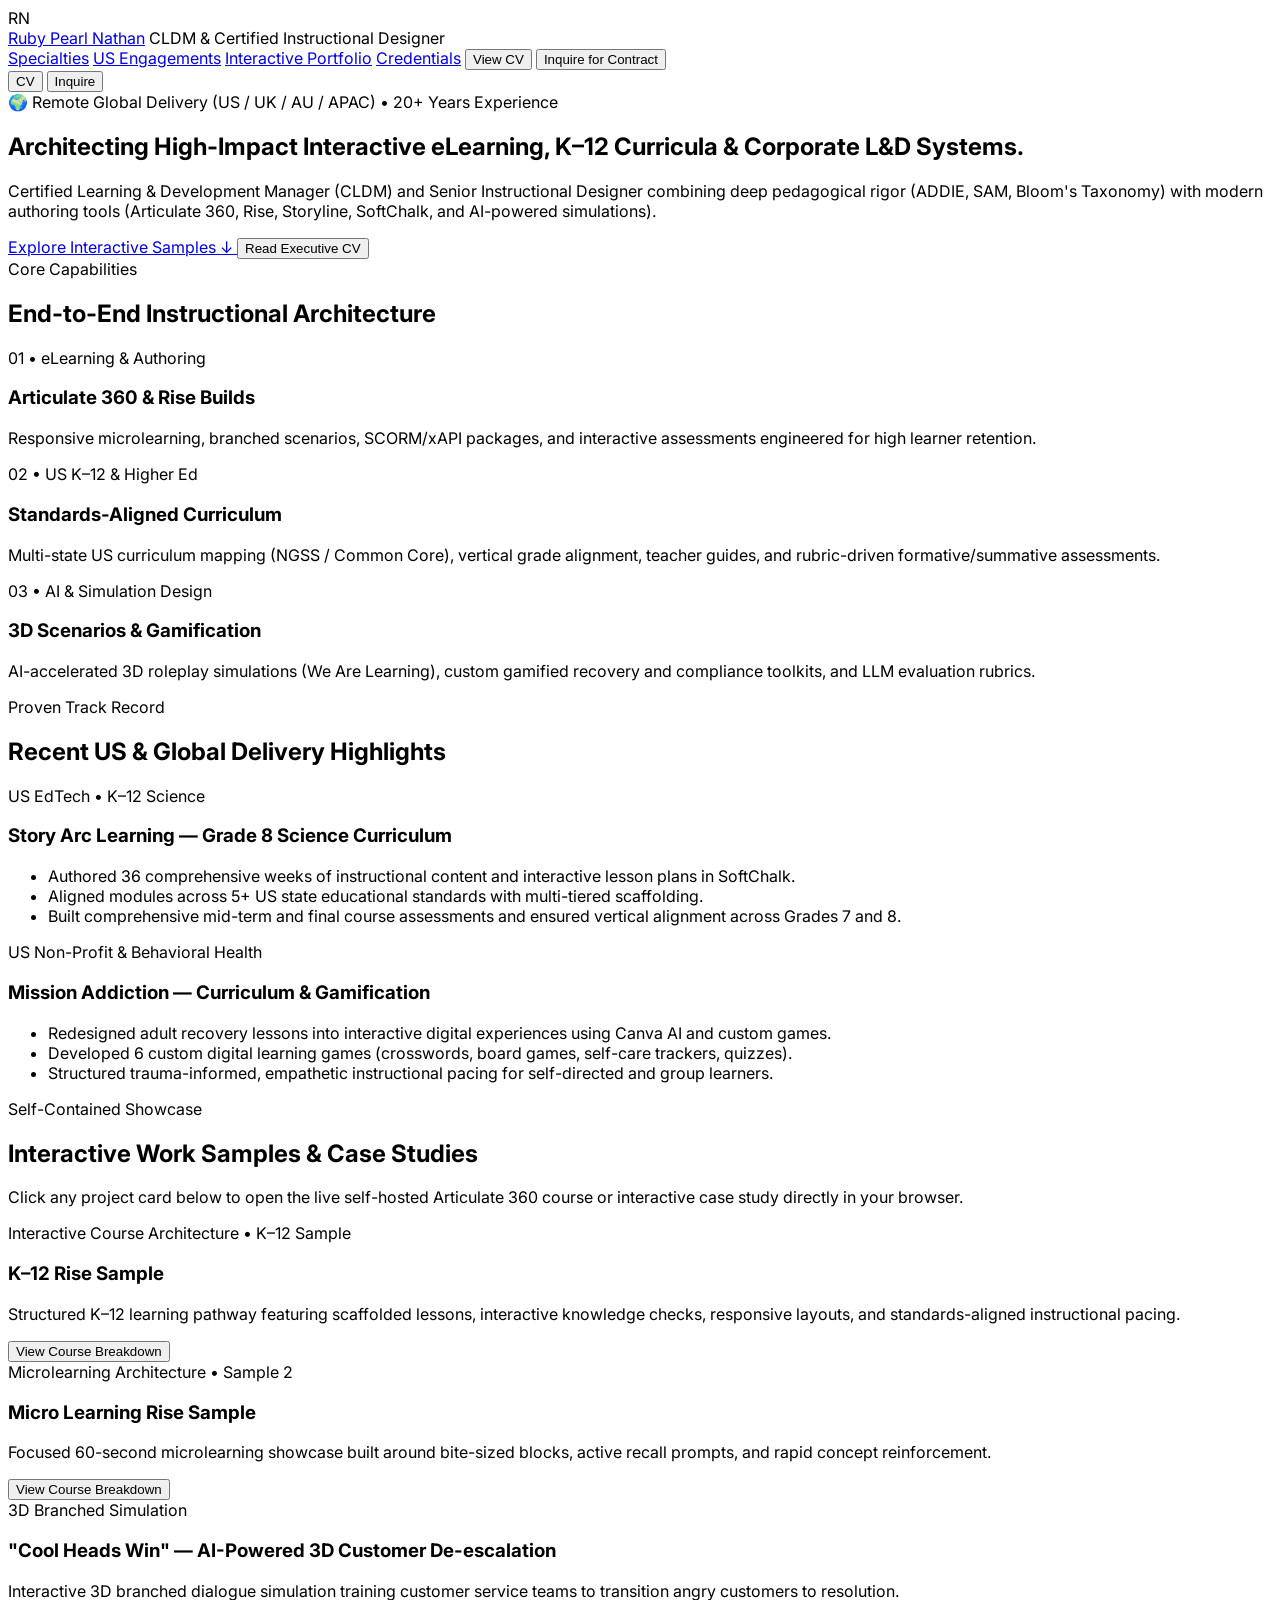
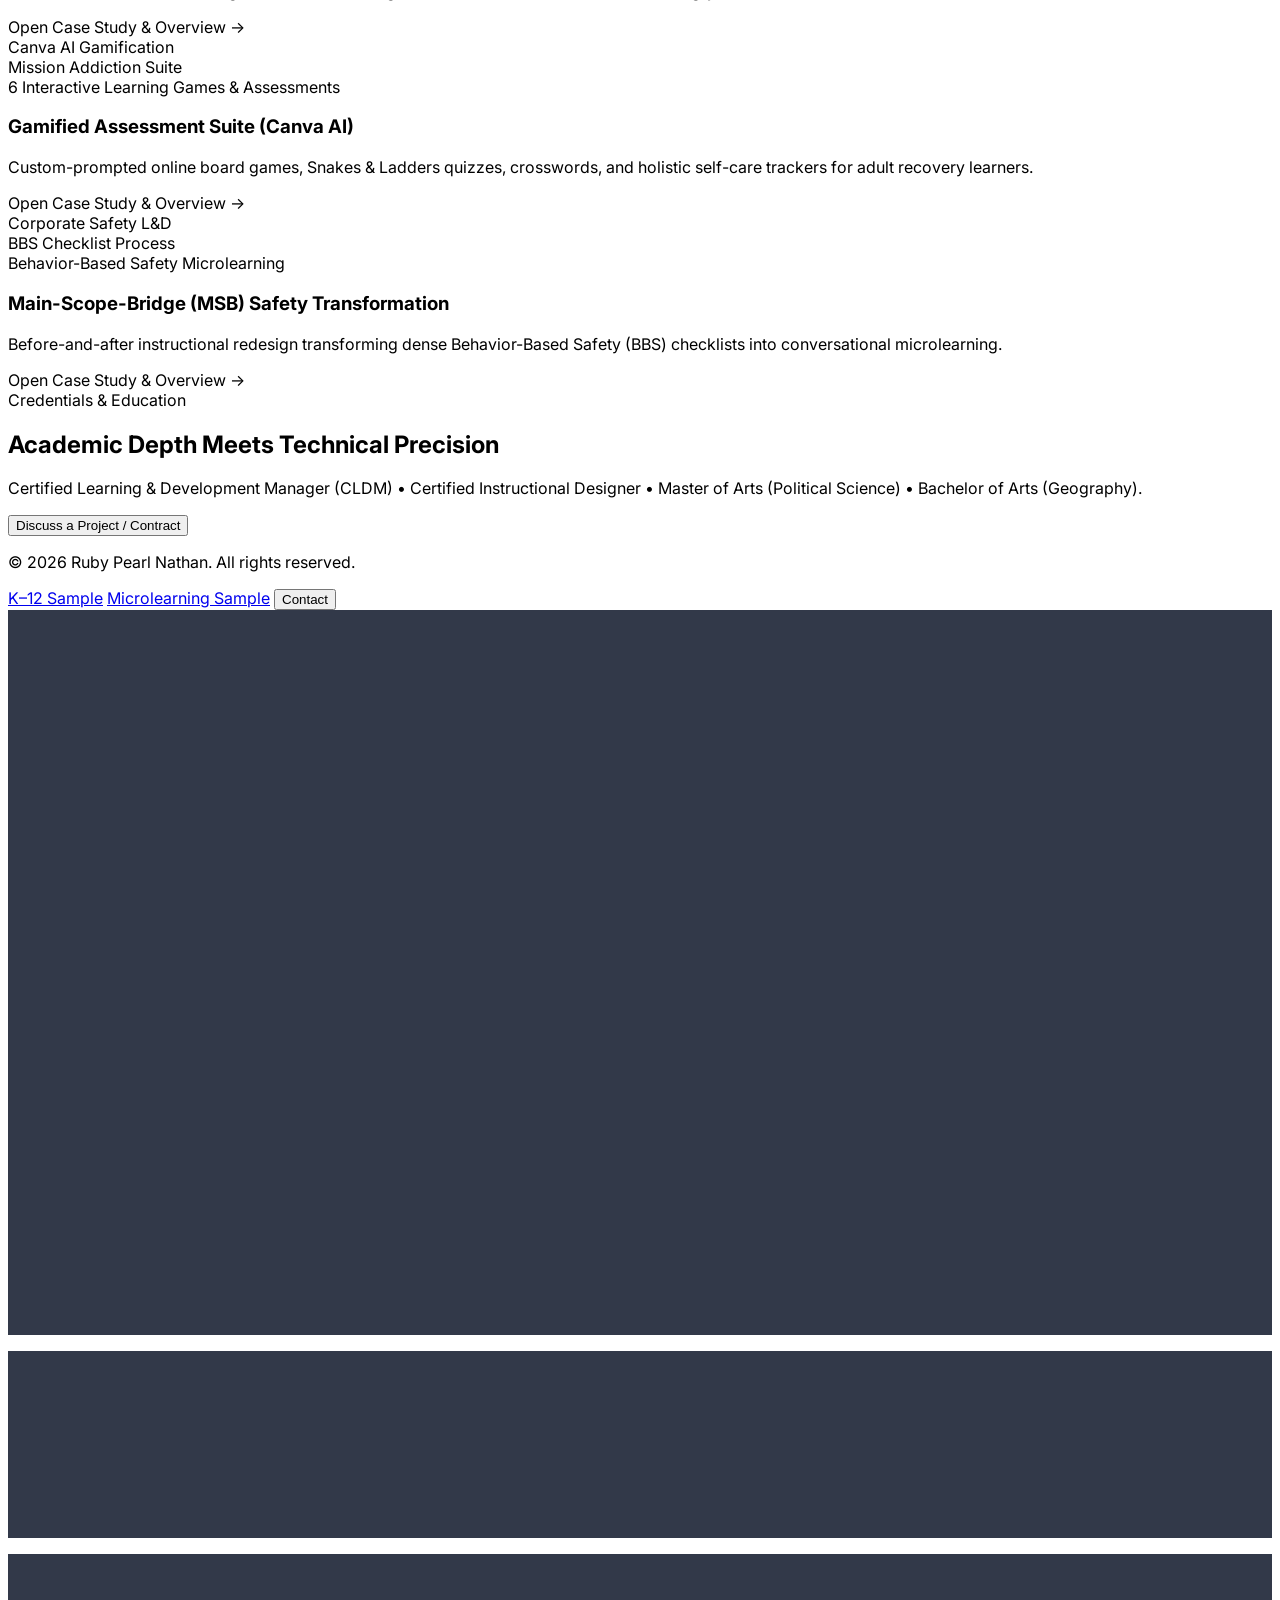
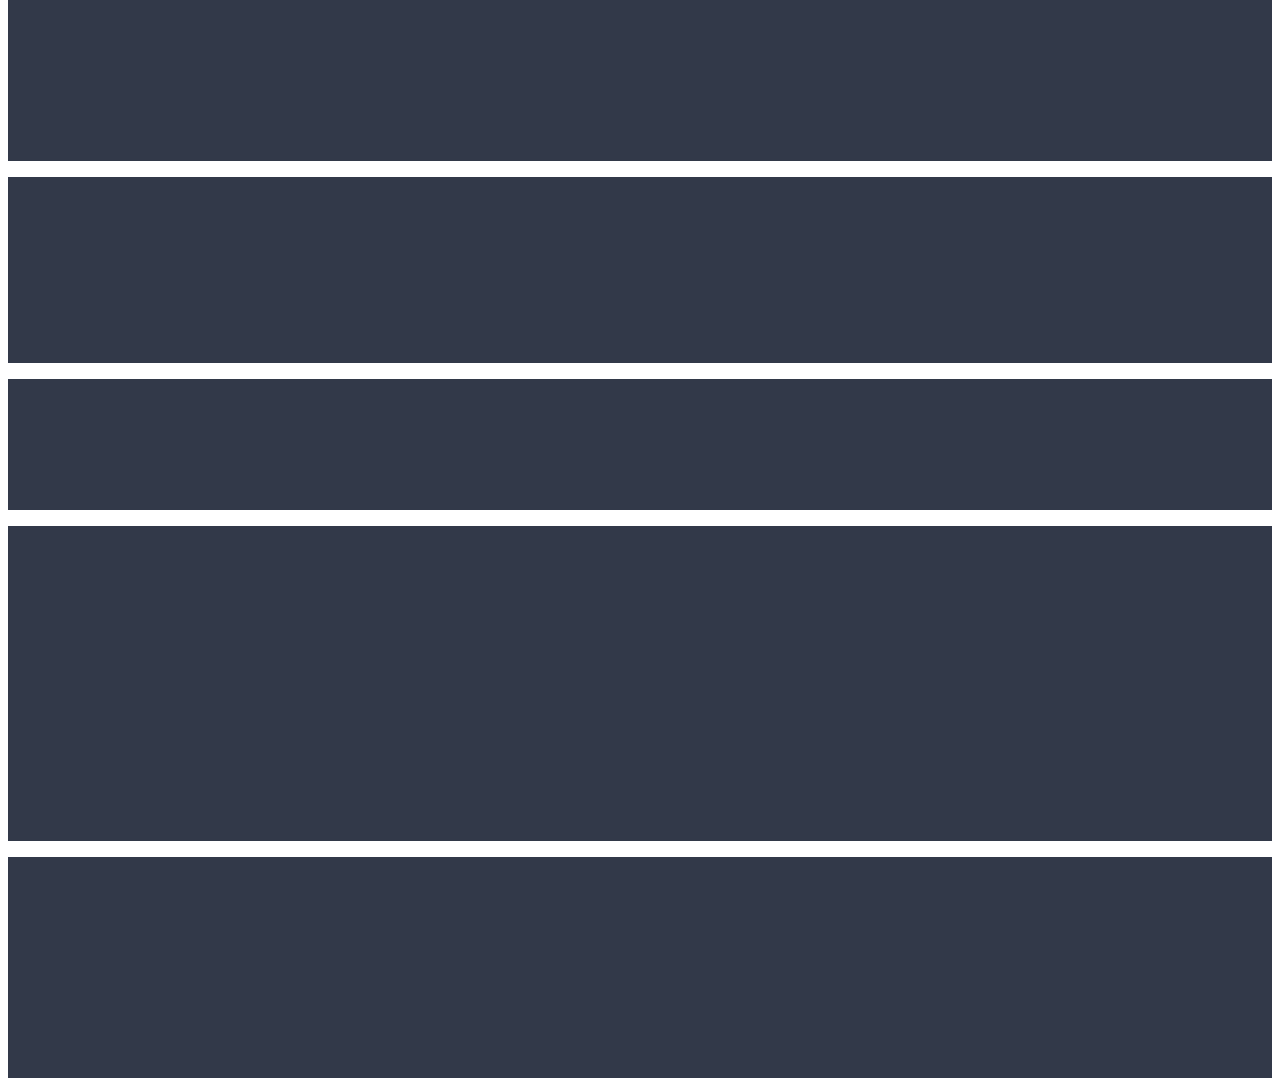
==== commit c4a3ee84: "Update index.html" ====
--- a/index.html
+++ b/index.html
@@ -135,45 +135,39 @@
       Click any project card below to open the live self-hosted Articulate 360 course or interactive case study directly in your browser.
     </p>
 
-    <!-- Featured Live Articulate 360 Course Showcase 1 -->
+    <!-- Self-Hosted Sample Preview 1: K-12 Rise Sample -->
     <div class="mt-8 bg-gradient-to-r from-slate-900 via-blue-950 to-slate-900 rounded-2xl p-6 md:p-8 text-white shadow-xl flex flex-col md:flex-row items-start md:items-center justify-between gap-6">
       <div class="max-w-2xl">
         <div class="inline-flex items-center gap-2 px-3 py-1 rounded-full bg-blue-500/20 border border-blue-400/30 text-blue-300 text-xs font-bold uppercase">
-          <span>⚡ Featured Interactive Course • Articulate 360</span>
+          <span>Interactive Course Architecture • K–12 Sample</span>
         </div>
         <h3 class="text-2xl font-extrabold tracking-tight text-white mt-3">K–12 Rise Sample</h3>
         <p class="mt-2 text-sm text-slate-300 leading-relaxed">
-          Experience Ruby's end-to-end course authoring directly in your browser. Features structured learning pathways, interactive knowledge checks, responsive layout design, and modern instructional pacing.
+          Structured K–12 learning pathway featuring scaffolded lessons, interactive knowledge checks, responsive layouts, and standards-aligned instructional pacing.
         </p>
       </div>
       <div class="flex flex-wrap items-center gap-3 shrink-0">
-        <button onclick="openModal('modal-articulate')" class="bg-blue-600 hover:bg-blue-500 text-white font-bold text-xs md:text-sm px-5 py-3 rounded-xl shadow-lg transition cursor-pointer">
-          ▶ Preview Inside Page
+        <button onclick="openModal('modal-k12-preview')" class="bg-blue-600 hover:bg-blue-500 text-white font-bold text-xs md:text-sm px-5 py-3 rounded-xl shadow-lg transition cursor-pointer">
+          View Course Breakdown
         </button>
-        <a href="k12-sample/index.html" target="_blank" rel="noopener" class="bg-white/10 hover:bg-white/20 text-white font-semibold text-xs md:text-sm px-5 py-3 rounded-xl border border-white/20 transition">
-          Launch Fullscreen Course ↗
-        </a>
-      </div>
-    </div>
-
-    <!-- Featured Live Articulate 360 Course Showcase 2 -->
+      </div>
+    </div>
+
+    <!-- Self-Hosted Sample Preview 2: Micro Learning Rise Sample -->
     <div class="mt-6 bg-gradient-to-r from-indigo-950 via-slate-900 to-blue-950 rounded-2xl p-6 md:p-8 text-white shadow-xl flex flex-col md:flex-row items-start md:items-center justify-between gap-6">
       <div class="max-w-2xl">
         <div class="inline-flex items-center gap-2 px-3 py-1 rounded-full bg-indigo-500/20 border border-indigo-400/30 text-indigo-300 text-xs font-bold uppercase">
-          <span>⚡ Featured Interactive Course • Articulate 360 (Sample 2)</span>
+          <span>Microlearning Architecture • Sample 2</span>
         </div>
         <h3 class="text-2xl font-extrabold tracking-tight text-white mt-3">Micro Learning Rise Sample</h3>
         <p class="mt-2 text-sm text-slate-300 leading-relaxed">
-          Explore another of Ruby's responsive course builds featuring structured content flow, dynamic assessments, and modern instructional design elements.
+          Focused 60-second microlearning showcase built around bite-sized blocks, active recall prompts, and rapid concept reinforcement.
         </p>
       </div>
       <div class="flex flex-wrap items-center gap-3 shrink-0">
-        <button onclick="openModal('modal-articulate-2')" class="bg-indigo-600 hover:bg-indigo-500 text-white font-bold text-xs md:text-sm px-5 py-3 rounded-xl shadow-lg transition cursor-pointer">
-          ▶ Preview Inside Page
+        <button onclick="openModal('modal-micro-preview')" class="bg-indigo-600 hover:bg-indigo-500 text-white font-bold text-xs md:text-sm px-5 py-3 rounded-xl shadow-lg transition cursor-pointer">
+          View Course Breakdown
         </button>
-        <a href="microlearningrise-sample/index.html" target="_blank" rel="noopener" class="bg-white/10 hover:bg-white/20 text-white font-semibold text-xs md:text-sm px-5 py-3 rounded-xl border border-white/20 transition">
-          Launch Fullscreen Course ↗
-        </a>
       </div>
     </div>
 
@@ -305,6 +299,40 @@
     </div>
   </div>
 
+  <!-- MODAL: K-12 Sample Breakdown -->
+  <div id="modal-k12-preview" class="fixed inset-0 z-50 hidden modal-backdrop flex items-center justify-center p-4 overflow-y-auto">
+    <div class="bg-white rounded-2xl max-w-3xl w-full max-h-[90vh] overflow-y-auto shadow-2xl border border-slate-200 p-6 md:p-8">
+      <button onclick="closeModal('modal-k12-preview')" class="float-right bg-slate-100 hover:bg-slate-200 text-slate-800 rounded-full w-8 h-8 flex items-center justify-center cursor-pointer">✕</button>
+      <span class="text-xs font-bold uppercase px-2.5 py-1 bg-blue-100 text-blue-800 rounded">K–12 Instructional Design</span>
+      <h2 class="text-2xl font-extrabold text-slate-900 mt-3">K–12 Rise Sample — Design &amp; Structure</h2>
+      <p class="mt-3 text-slate-600 text-sm leading-relaxed">
+        Designed to demonstrate standards-aligned K–12 lesson flow, clear learning objectives, progressive scaffolding, and formative checks for younger learners.
+      </p>
+      <ul class="mt-4 space-y-2 text-sm text-slate-700 list-disc list-inside">
+        <li>Clear chunking of core concepts with visual anchors and guided checkpoints.</li>
+        <li>Responsive layout structured for classroom tablets, laptops, and Chromebooks.</li>
+        <li>Focused on measurable mastery and student engagement without cognitive overload.</li>
+      </ul>
+    </div>
+  </div>
+
+  <!-- MODAL: Microlearning Sample Breakdown -->
+  <div id="modal-micro-preview" class="fixed inset-0 z-50 hidden modal-backdrop flex items-center justify-center p-4 overflow-y-auto">
+    <div class="bg-white rounded-2xl max-w-3xl w-full max-h-[90vh] overflow-y-auto shadow-2xl border border-slate-200 p-6 md:p-8">
+      <button onclick="closeModal('modal-micro-preview')" class="float-right bg-slate-100 hover:bg-slate-200 text-slate-800 rounded-full w-8 h-8 flex items-center justify-center cursor-pointer">✕</button>
+      <span class="text-xs font-bold uppercase px-2.5 py-1 bg-indigo-100 text-indigo-800 rounded">60-Second Microlearning</span>
+      <h2 class="text-2xl font-extrabold text-slate-900 mt-3">Micro Learning Rise Sample — Design &amp; Structure</h2>
+      <p class="mt-3 text-slate-600 text-sm leading-relaxed">
+        Built around concise, single-objective micro-modules that deliver practical takeaways quickly for busy learners.
+      </p>
+      <ul class="mt-4 space-y-2 text-sm text-slate-700 list-disc list-inside">
+        <li>Tightly scoped single-concept flow designed for rapid comprehension.</li>
+        <li>Interactive knowledge checks reinforcing key definitions and takeaways.</li>
+        <li>Adaptable structure for onboarding, refresher training, or just-in-time support.</li>
+      </ul>
+    </div>
+  </div>
+  
   <!-- MODAL 1: 3D Branched Scenario -->
   <div id="modal-1" class="fixed inset-0 z-50 hidden modal-backdrop flex items-center justify-center p-4 overflow-y-auto">
     <div class="bg-white rounded-2xl max-w-3xl w-full max-h-[90vh] overflow-y-auto shadow-2xl border border-slate-200 p-6 md:p-8">
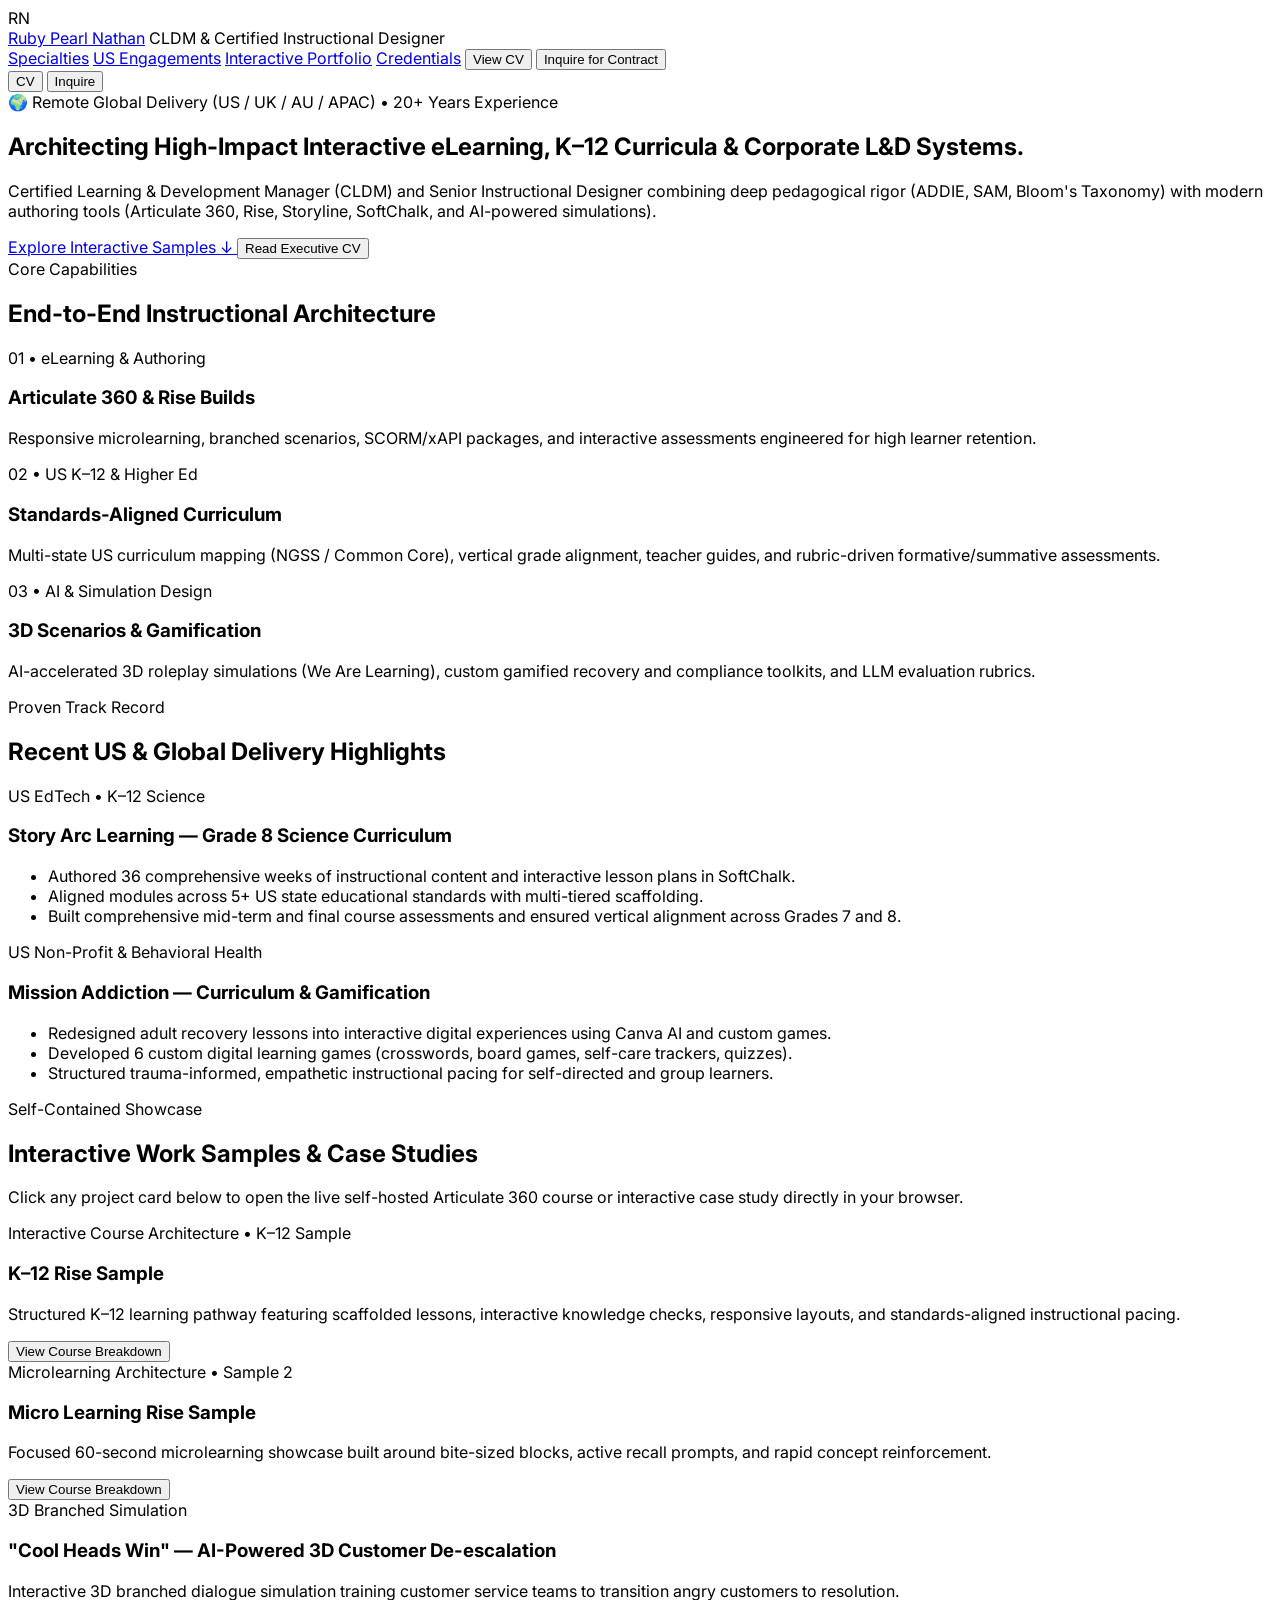
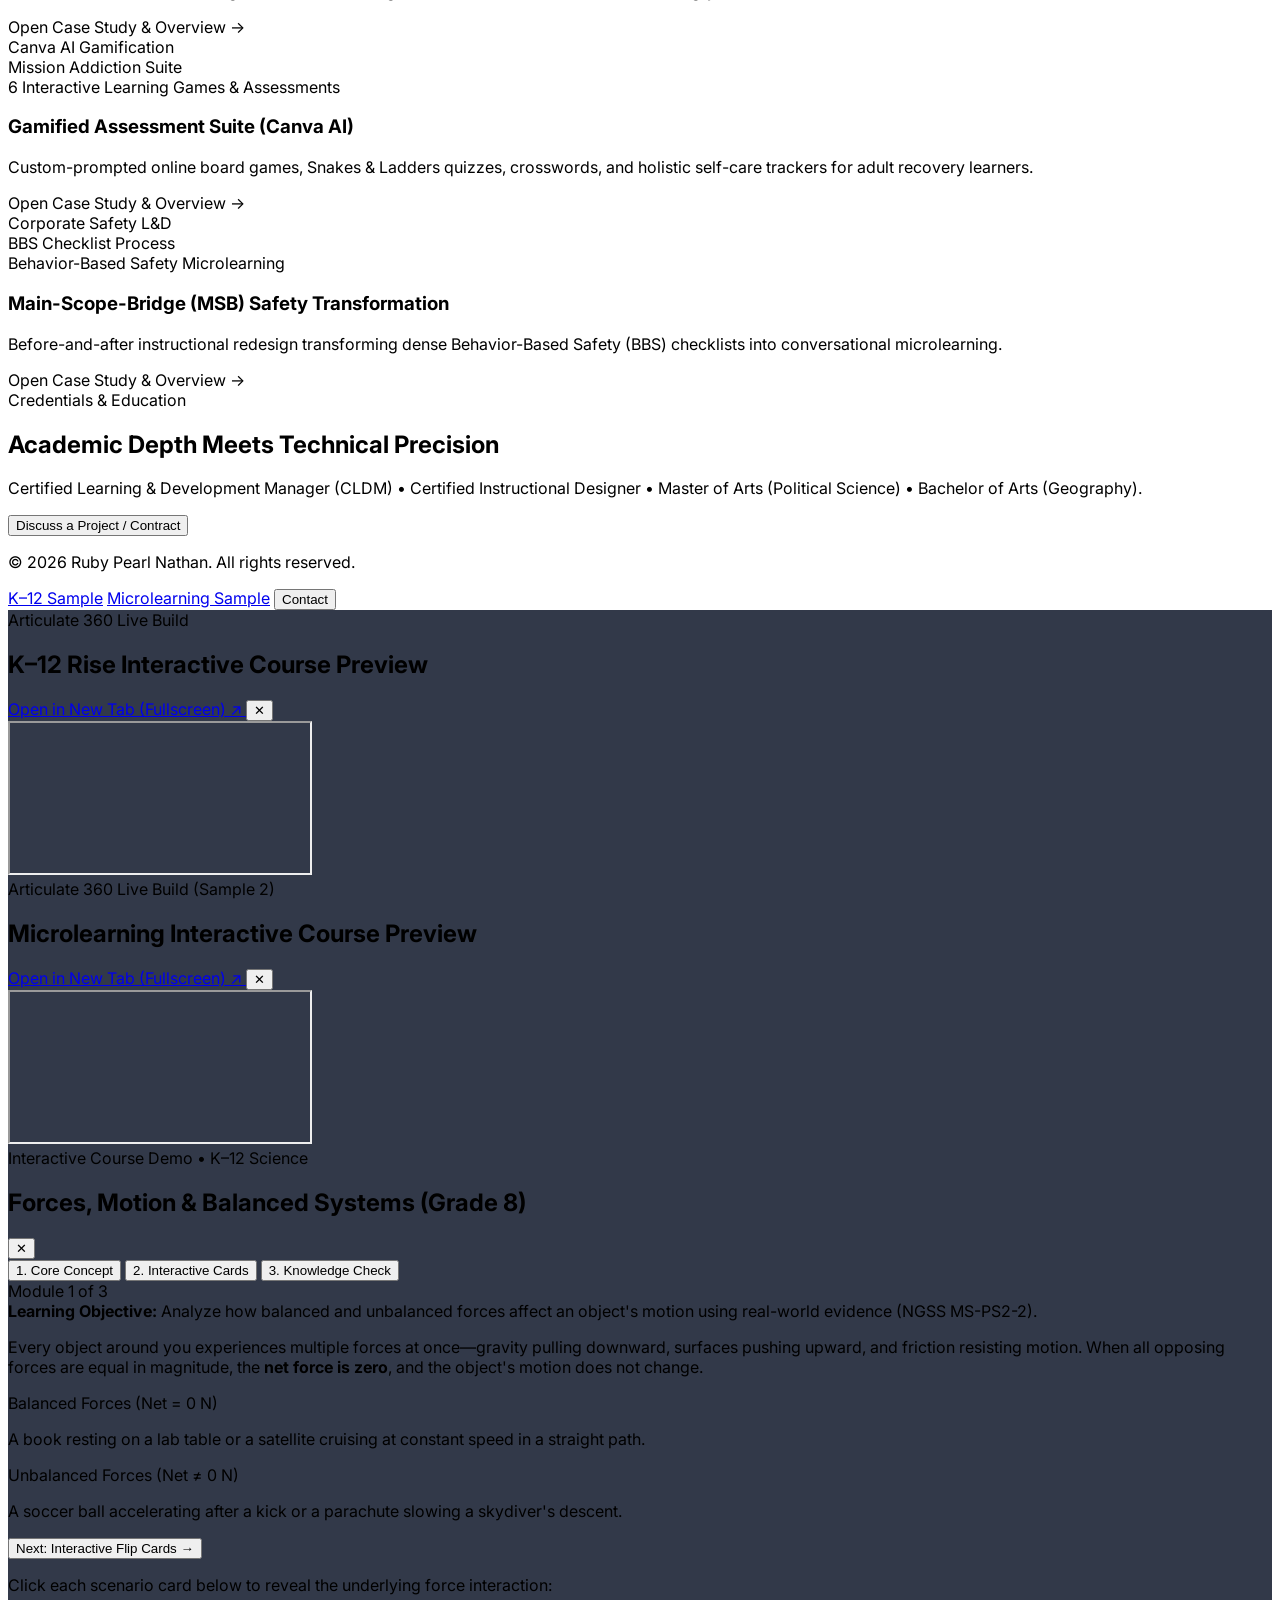
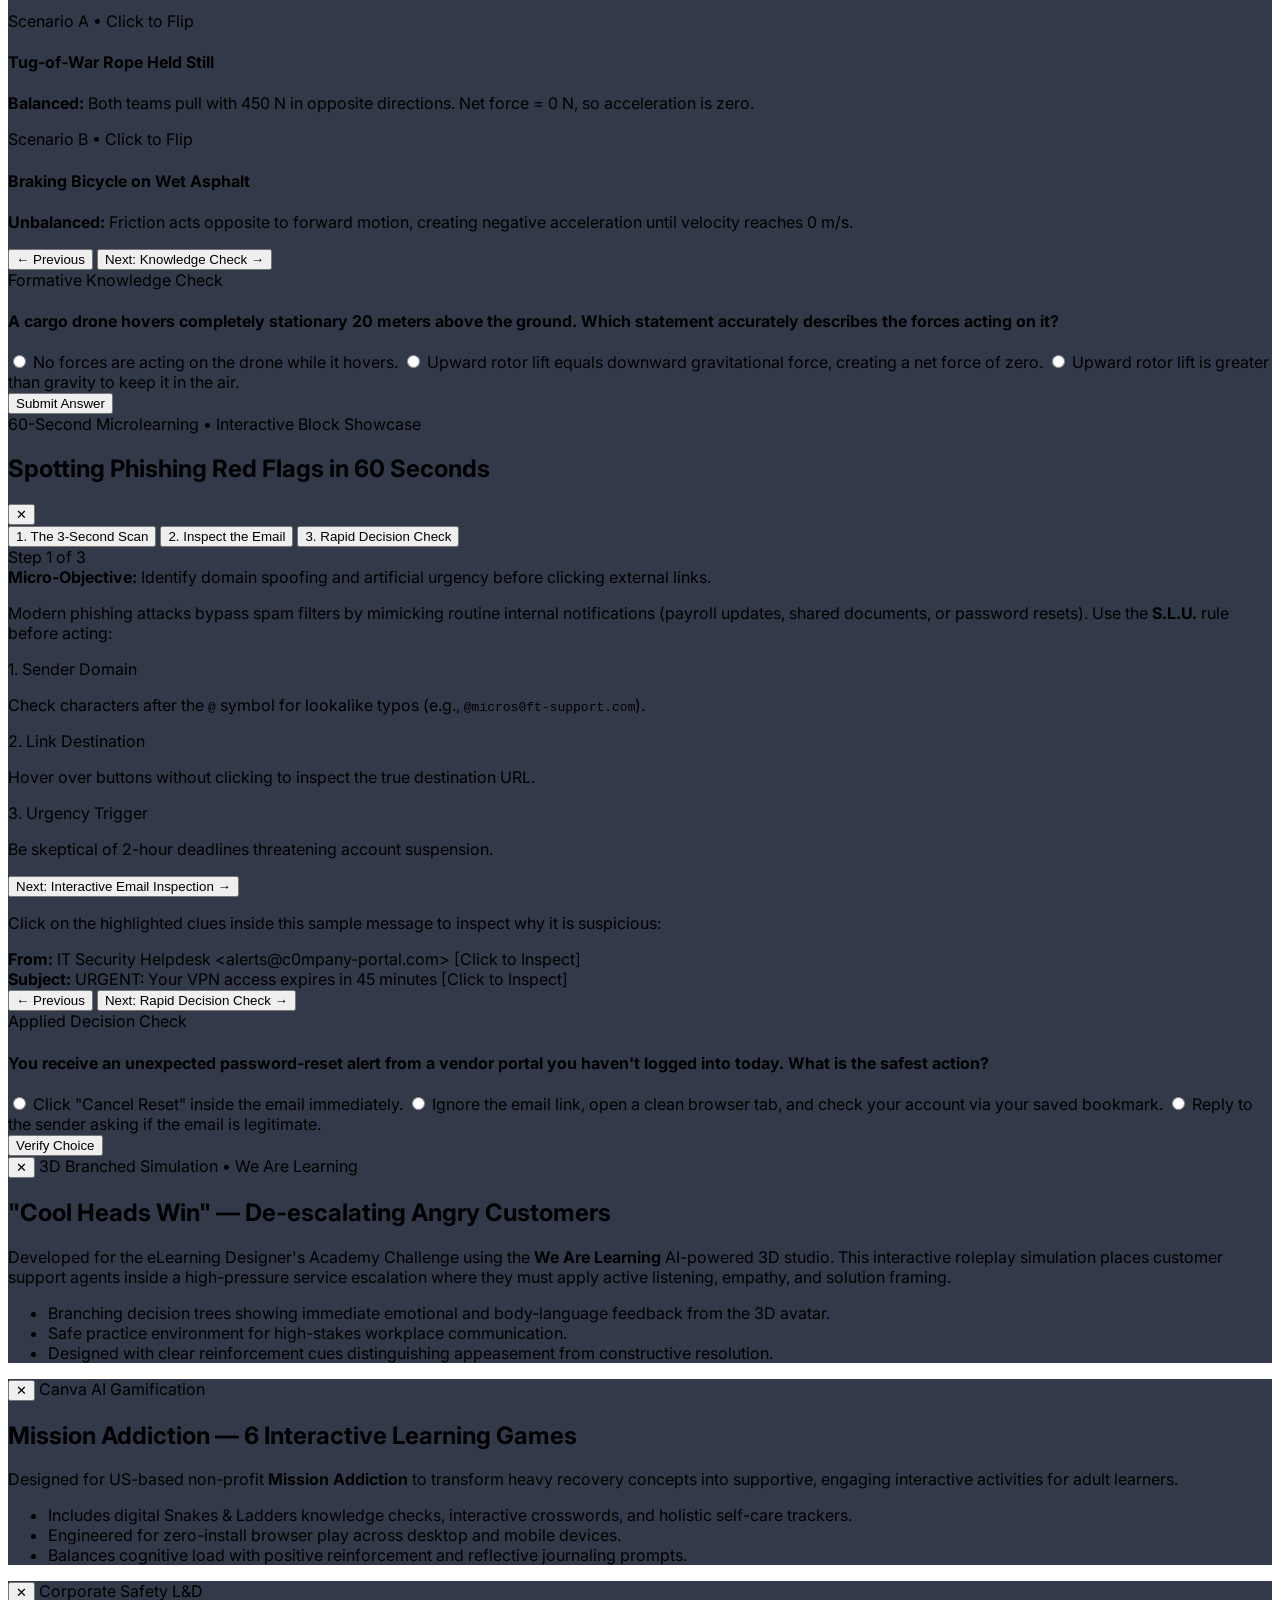
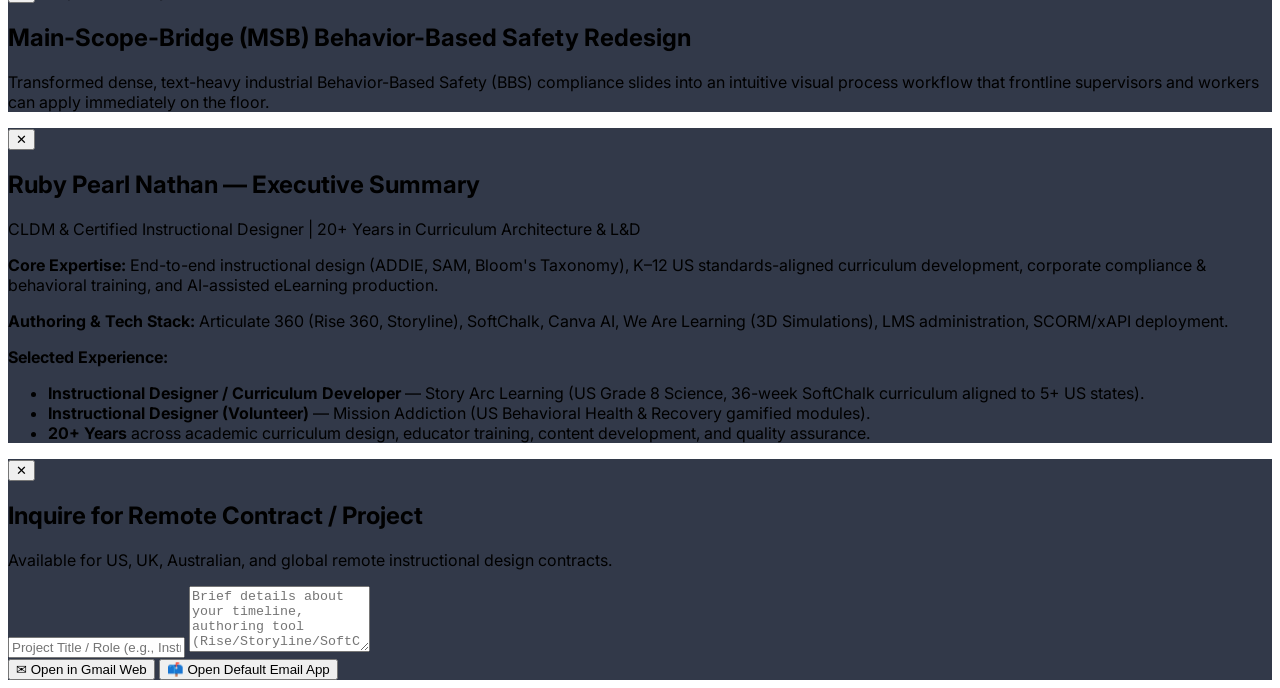
==== commit 430cb3c2: "Update index.html" ====
--- a/index.html
+++ b/index.html
@@ -299,39 +299,235 @@
     </div>
   </div>
 
-  <!-- MODAL: K-12 Sample Breakdown -->
-  <div id="modal-k12-preview" class="fixed inset-0 z-50 hidden modal-backdrop flex items-center justify-center p-4 overflow-y-auto">
-    <div class="bg-white rounded-2xl max-w-3xl w-full max-h-[90vh] overflow-y-auto shadow-2xl border border-slate-200 p-6 md:p-8">
-      <button onclick="closeModal('modal-k12-preview')" class="float-right bg-slate-100 hover:bg-slate-200 text-slate-800 rounded-full w-8 h-8 flex items-center justify-center cursor-pointer">✕</button>
-      <span class="text-xs font-bold uppercase px-2.5 py-1 bg-blue-100 text-blue-800 rounded">K–12 Instructional Design</span>
-      <h2 class="text-2xl font-extrabold text-slate-900 mt-3">K–12 Rise Sample — Design &amp; Structure</h2>
-      <p class="mt-3 text-slate-600 text-sm leading-relaxed">
-        Designed to demonstrate standards-aligned K–12 lesson flow, clear learning objectives, progressive scaffolding, and formative checks for younger learners.
-      </p>
-      <ul class="mt-4 space-y-2 text-sm text-slate-700 list-disc list-inside">
-        <li>Clear chunking of core concepts with visual anchors and guided checkpoints.</li>
-        <li>Responsive layout structured for classroom tablets, laptops, and Chromebooks.</li>
-        <li>Focused on measurable mastery and student engagement without cognitive overload.</li>
-      </ul>
-    </div>
-  </div>
-
-  <!-- MODAL: Microlearning Sample Breakdown -->
-  <div id="modal-micro-preview" class="fixed inset-0 z-50 hidden modal-backdrop flex items-center justify-center p-4 overflow-y-auto">
-    <div class="bg-white rounded-2xl max-w-3xl w-full max-h-[90vh] overflow-y-auto shadow-2xl border border-slate-200 p-6 md:p-8">
-      <button onclick="closeModal('modal-micro-preview')" class="float-right bg-slate-100 hover:bg-slate-200 text-slate-800 rounded-full w-8 h-8 flex items-center justify-center cursor-pointer">✕</button>
-      <span class="text-xs font-bold uppercase px-2.5 py-1 bg-indigo-100 text-indigo-800 rounded">60-Second Microlearning</span>
-      <h2 class="text-2xl font-extrabold text-slate-900 mt-3">Micro Learning Rise Sample — Design &amp; Structure</h2>
-      <p class="mt-3 text-slate-600 text-sm leading-relaxed">
-        Built around concise, single-objective micro-modules that deliver practical takeaways quickly for busy learners.
-      </p>
-      <ul class="mt-4 space-y-2 text-sm text-slate-700 list-disc list-inside">
-        <li>Tightly scoped single-concept flow designed for rapid comprehension.</li>
-        <li>Interactive knowledge checks reinforcing key definitions and takeaways.</li>
-        <li>Adaptable structure for onboarding, refresher training, or just-in-time support.</li>
-      </ul>
-    </div>
-  </div>
+  <!-- MODAL: Interactive K-12 Sample Player -->
+  <div id="modal-k12-preview" class="fixed inset-0 z-50 hidden modal-backdrop flex items-center justify-center p-3 md:p-6 overflow-y-auto">
+    <div class="bg-white rounded-2xl max-w-4xl w-full max-h-[90vh] flex flex-col shadow-2xl border border-slate-200 overflow-hidden">
+      <!-- Top Course Header -->
+      <div class="px-6 py-4 bg-slate-900 text-white flex items-center justify-between gap-4">
+        <div>
+          <span class="text-xs font-bold uppercase px-2.5 py-0.5 bg-blue-600 text-white rounded">Interactive Course Demo • K–12 Science</span>
+          <h2 class="text-base md:text-lg font-bold text-white mt-1">Forces, Motion &amp; Balanced Systems (Grade 8)</h2>
+        </div>
+        <button onclick="closeModal('modal-k12-preview')" class="bg-slate-800 hover:bg-slate-700 text-slate-200 rounded-full w-8 h-8 flex items-center justify-center cursor-pointer shrink-0">✕</button>
+      </div>
+
+      <!-- Lesson Navigation Bar -->
+      <div class="bg-slate-100 px-6 py-3 border-b border-slate-200 flex flex-wrap items-center justify-between gap-2 text-xs font-semibold">
+        <div class="flex flex-wrap gap-2">
+          <button onclick="switchCourseTab('k12', 1)" id="k12-tab-1" class="px-3 py-1.5 rounded-lg bg-blue-600 text-white cursor-pointer">1. Core Concept</button>
+          <button onclick="switchCourseTab('k12', 2)" id="k12-tab-2" class="px-3 py-1.5 rounded-lg bg-white text-slate-700 border border-slate-300 cursor-pointer">2. Interactive Cards</button>
+          <button onclick="switchCourseTab('k12', 3)" id="k12-tab-3" class="px-3 py-1.5 rounded-lg bg-white text-slate-700 border border-slate-300 cursor-pointer">3. Knowledge Check</button>
+        </div>
+        <span id="k12-progress" class="text-slate-500">Module 1 of 3</span>
+      </div>
+
+      <!-- Lesson Content Body -->
+      <div class="p-6 md:p-8 overflow-y-auto flex-1 text-slate-700 space-y-5">
+        <!-- Step 1 -->
+        <div id="k12-step-1" class="space-y-4">
+          <div class="p-4 rounded-xl bg-blue-50 border-l-4 border-blue-600 text-sm text-slate-800">
+            <strong>Learning Objective:</strong> Analyze how balanced and unbalanced forces affect an object's motion using real-world evidence (NGSS MS-PS2-2).
+          </div>
+          <p class="text-sm leading-relaxed">
+            Every object around you experiences multiple forces at once—gravity pulling downward, surfaces pushing upward, and friction resisting motion. When all opposing forces are equal in magnitude, the <strong>net force is zero</strong>, and the object's motion does not change.
+          </p>
+          <div class="grid grid-cols-1 md:grid-cols-2 gap-4 pt-2">
+            <div class="p-4 rounded-xl border border-slate-200 bg-slate-50">
+              <div class="text-xs font-bold uppercase text-blue-600">Balanced Forces (Net = 0 N)</div>
+              <p class="text-sm mt-1">A book resting on a lab table or a satellite cruising at constant speed in a straight path.</p>
+            </div>
+            <div class="p-4 rounded-xl border border-slate-200 bg-slate-50">
+              <div class="text-xs font-bold uppercase text-amber-600">Unbalanced Forces (Net ≠ 0 N)</div>
+              <p class="text-sm mt-1">A soccer ball accelerating after a kick or a parachute slowing a skydiver's descent.</p>
+            </div>
+          </div>
+          <div class="pt-2 flex justify-end">
+            <button onclick="switchCourseTab('k12', 2)" class="bg-blue-600 hover:bg-blue-700 text-white text-xs font-bold px-4 py-2.5 rounded-lg cursor-pointer">Next: Interactive Flip Cards →</button>
+          </div>
+        </div>
+
+        <!-- Step 2 -->
+        <div id="k12-step-2" class="hidden space-y-4">
+          <p class="text-sm text-slate-600">Click each scenario card below to reveal the underlying force interaction:</p>
+          <div class="grid grid-cols-1 md:grid-cols-2 gap-4">
+            <div onclick="this.querySelector('.reveal').classList.toggle('hidden')" class="cursor-pointer p-5 rounded-xl border-2 border-blue-200 hover:border-blue-500 bg-white shadow-sm transition">
+              <div class="text-xs font-bold uppercase text-blue-600">Scenario A • Click to Flip</div>
+              <h4 class="font-bold text-slate-900 mt-1">Tug-of-War Rope Held Still</h4>
+              <p class="reveal hidden mt-3 pt-3 border-t border-slate-100 text-xs text-slate-700 bg-blue-50 p-3 rounded-lg">
+                <strong>Balanced:</strong> Both teams pull with 450 N in opposite directions. Net force = 0 N, so acceleration is zero.
+              </p>
+            </div>
+            <div onclick="this.querySelector('.reveal').classList.toggle('hidden')" class="cursor-pointer p-5 rounded-xl border-2 border-indigo-200 hover:border-indigo-500 bg-white shadow-sm transition">
+              <div class="text-xs font-bold uppercase text-indigo-600">Scenario B • Click to Flip</div>
+              <h4 class="font-bold text-slate-900 mt-1">Braking Bicycle on Wet Asphalt</h4>
+              <p class="reveal hidden mt-3 pt-3 border-t border-slate-100 text-xs text-slate-700 bg-indigo-50 p-3 rounded-lg">
+                <strong>Unbalanced:</strong> Friction acts opposite to forward motion, creating negative acceleration until velocity reaches 0 m/s.
+              </p>
+            </div>
+          </div>
+          <div class="pt-2 flex justify-between">
+            <button onclick="switchCourseTab('k12', 1)" class="text-slate-600 text-xs font-bold px-4 py-2 rounded-lg border border-slate-300 cursor-pointer">← Previous</button>
+            <button onclick="switchCourseTab('k12', 3)" class="bg-blue-600 hover:bg-blue-700 text-white text-xs font-bold px-4 py-2.5 rounded-lg cursor-pointer">Next: Knowledge Check →</button>
+          </div>
+        </div>
+
+        <!-- Step 3 -->
+        <div id="k12-step-3" class="hidden space-y-4">
+          <div class="text-xs font-bold uppercase text-blue-600">Formative Knowledge Check</div>
+          <h4 class="font-bold text-slate-900 text-base">A cargo drone hovers completely stationary 20 meters above the ground. Which statement accurately describes the forces acting on it?</h4>
+          <div class="space-y-2 text-sm">
+            <label class="flex items-center gap-3 p-3 rounded-xl border border-slate-200 hover:bg-slate-50 cursor-pointer">
+              <input type="radio" name="k12-quiz" value="wrong1">
+              <span>No forces are acting on the drone while it hovers.</span>
+            </label>
+            <label class="flex items-center gap-3 p-3 rounded-xl border border-slate-200 hover:bg-slate-50 cursor-pointer">
+              <input type="radio" name="k12-quiz" value="correct">
+              <span>Upward rotor lift equals downward gravitational force, creating a net force of zero.</span>
+            </label>
+            <label class="flex items-center gap-3 p-3 rounded-xl border border-slate-200 hover:bg-slate-50 cursor-pointer">
+              <input type="radio" name="k12-quiz" value="wrong2">
+              <span>Upward rotor lift is greater than gravity to keep it in the air.</span>
+            </label>
+          </div>
+          <button onclick="gradeCourseQuiz('k12')" class="bg-blue-600 hover:bg-blue-700 text-white text-xs font-bold px-5 py-2.5 rounded-lg cursor-pointer">Submit Answer</button>
+          <div id="k12-feedback" class="hidden p-4 rounded-xl text-sm"></div>
+        </div>
+      </div>
+    </div>
+  </div>
+
+  <!-- MODAL: Interactive Microlearning Sample Player -->
+  <div id="modal-micro-preview" class="fixed inset-0 z-50 hidden modal-backdrop flex items-center justify-center p-3 md:p-6 overflow-y-auto">
+    <div class="bg-white rounded-2xl max-w-4xl w-full max-h-[90vh] flex flex-col shadow-2xl border border-slate-200 overflow-hidden">
+      <!-- Top Course Header -->
+      <div class="px-6 py-4 bg-slate-900 text-white flex items-center justify-between gap-4">
+        <div>
+          <span class="text-xs font-bold uppercase px-2.5 py-0.5 bg-indigo-600 text-white rounded">60-Second Microlearning • Interactive Block Showcase</span>
+          <h2 class="text-base md:text-lg font-bold text-white mt-1">Spotting Phishing Red Flags in 60 Seconds</h2>
+        </div>
+        <button onclick="closeModal('modal-micro-preview')" class="bg-slate-800 hover:bg-slate-700 text-slate-200 rounded-full w-8 h-8 flex items-center justify-center cursor-pointer shrink-0">✕</button>
+      </div>
+
+      <!-- Lesson Navigation Bar -->
+      <div class="bg-slate-100 px-6 py-3 border-b border-slate-200 flex flex-wrap items-center justify-between gap-2 text-xs font-semibold">
+        <div class="flex flex-wrap gap-2">
+          <button onclick="switchCourseTab('micro', 1)" id="micro-tab-1" class="px-3 py-1.5 rounded-lg bg-indigo-600 text-white cursor-pointer">1. The 3-Second Scan</button>
+          <button onclick="switchCourseTab('micro', 2)" id="micro-tab-2" class="px-3 py-1.5 rounded-lg bg-white text-slate-700 border border-slate-300 cursor-pointer">2. Inspect the Email</button>
+          <button onclick="switchCourseTab('micro', 3)" id="micro-tab-3" class="px-3 py-1.5 rounded-lg bg-white text-slate-700 border border-slate-300 cursor-pointer">3. Rapid Decision Check</button>
+        </div>
+        <span id="micro-progress" class="text-slate-500">Step 1 of 3</span>
+      </div>
+
+      <!-- Lesson Content Body -->
+      <div class="p-6 md:p-8 overflow-y-auto flex-1 text-slate-700 space-y-5">
+        <!-- Step 1 -->
+        <div id="micro-step-1" class="space-y-4">
+          <div class="p-4 rounded-xl bg-indigo-50 border-l-4 border-indigo-600 text-sm text-slate-800">
+            <strong>Micro-Objective:</strong> Identify domain spoofing and artificial urgency before clicking external links.
+          </div>
+          <p class="text-sm leading-relaxed">
+            Modern phishing attacks bypass spam filters by mimicking routine internal notifications (payroll updates, shared documents, or password resets). Use the <strong>S.L.U.</strong> rule before acting:
+          </p>
+          <div class="grid grid-cols-1 md:grid-cols-3 gap-3">
+            <div class="p-4 rounded-xl border border-slate-200 bg-slate-50">
+              <div class="font-bold text-indigo-700 text-sm">1. Sender Domain</div>
+              <p class="text-xs mt-1 text-slate-600">Check characters after the <code>@</code> symbol for lookalike typos (e.g., <code>@micros0ft-support.com</code>).</p>
+            </div>
+            <div class="p-4 rounded-xl border border-slate-200 bg-slate-50">
+              <div class="font-bold text-indigo-700 text-sm">2. Link Destination</div>
+              <p class="text-xs mt-1 text-slate-600">Hover over buttons without clicking to inspect the true destination URL.</p>
+            </div>
+            <div class="p-4 rounded-xl border border-slate-200 bg-slate-50">
+              <div class="font-bold text-indigo-700 text-sm">3. Urgency Trigger</div>
+              <p class="text-xs mt-1 text-slate-600">Be skeptical of 2-hour deadlines threatening account suspension.</p>
+            </div>
+          </div>
+          <div class="pt-2 flex justify-end">
+            <button onclick="switchCourseTab('micro', 2)" class="bg-indigo-600 hover:bg-indigo-700 text-white text-xs font-bold px-4 py-2.5 rounded-lg cursor-pointer">Next: Interactive Email Inspection →</button>
+          </div>
+        </div>
+
+        <!-- Step 2 -->
+        <div id="micro-step-2" class="hidden space-y-4">
+          <p class="text-sm text-slate-600">Click on the highlighted clues inside this sample message to inspect why it is suspicious:</p>
+          <div class="p-5 rounded-xl border border-slate-300 bg-slate-50 space-y-3 text-sm">
+            <div onclick="document.getElementById('clue-box').innerText='Red Flag #1: The display name says IT Helpdesk, but the actual domain uses a zero (0) instead of an o.'; document.getElementById('clue-box').classList.remove('hidden');" class="cursor-pointer p-2 rounded bg-amber-100/80 border border-amber-300 hover:bg-amber-200 transition">
+              <strong>From:</strong> IT Security Helpdesk &lt;alerts@c0mpany-portal.com&gt; <span class="text-xs font-bold text-amber-800 ml-2">[Click to Inspect]</span>
+            </div>
+            <div onclick="document.getElementById('clue-box').innerText='Red Flag #2: Artificial urgency pressures employees to bypass verification protocols.'; document.getElementById('clue-box').classList.remove('hidden');" class="cursor-pointer p-2 rounded bg-amber-100/80 border border-amber-300 hover:bg-amber-200 transition">
+              <strong>Subject:</strong> URGENT: Your VPN access expires in 45 minutes <span class="text-xs font-bold text-amber-800 ml-2">[Click to Inspect]</span>
+            </div>
+            <div id="clue-box" class="hidden p-3 rounded-lg bg-slate-900 text-white text-xs font-medium"></div>
+          </div>
+          <div class="pt-2 flex justify-between">
+            <button onclick="switchCourseTab('micro', 1)" class="text-slate-600 text-xs font-bold px-4 py-2 rounded-lg border border-slate-300 cursor-pointer">← Previous</button>
+            <button onclick="switchCourseTab('micro', 3)" class="bg-indigo-600 hover:bg-indigo-700 text-white text-xs font-bold px-4 py-2.5 rounded-lg cursor-pointer">Next: Rapid Decision Check →</button>
+          </div>
+        </div>
+
+        <!-- Step 3 -->
+        <div id="micro-step-3" class="hidden space-y-4">
+          <div class="text-xs font-bold uppercase text-indigo-600">Applied Decision Check</div>
+          <h4 class="font-bold text-slate-900 text-base">You receive an unexpected password-reset alert from a vendor portal you haven't logged into today. What is the safest action?</h4>
+          <div class="space-y-2 text-sm">
+            <label class="flex items-center gap-3 p-3 rounded-xl border border-slate-200 hover:bg-slate-50 cursor-pointer">
+              <input type="radio" name="micro-quiz" value="wrong1">
+              <span>Click "Cancel Reset" inside the email immediately.</span>
+            </label>
+            <label class="flex items-center gap-3 p-3 rounded-xl border border-slate-200 hover:bg-slate-50 cursor-pointer">
+              <input type="radio" name="micro-quiz" value="correct">
+              <span>Ignore the email link, open a clean browser tab, and check your account via your saved bookmark.</span>
+            </label>
+            <label class="flex items-center gap-3 p-3 rounded-xl border border-slate-200 hover:bg-slate-50 cursor-pointer">
+              <input type="radio" name="micro-quiz" value="wrong2">
+              <span>Reply to the sender asking if the email is legitimate.</span>
+            </label>
+          </div>
+          <button onclick="gradeCourseQuiz('micro')" class="bg-indigo-600 hover:bg-indigo-700 text-white text-xs font-bold px-5 py-2.5 rounded-lg cursor-pointer">Verify Choice</button>
+          <div id="micro-feedback" class="hidden p-4 rounded-xl text-sm"></div>
+        </div>
+      </div>
+    </div>
+  </div>
+
+  <script>
+    function switchCourseTab(prefix, step) {
+      const activeColor = prefix === 'k12' ? 'bg-blue-600' : 'bg-indigo-600';
+      for (let i = 1; i <= 3; i++) {
+        const panel = document.getElementById(`${prefix}-step-${i}`);
+        const tab = document.getElementById(`${prefix}-tab-${i}`);
+        if (panel) panel.classList.toggle('hidden', i !== step);
+        if (tab) {
+          tab.className = i === step
+            ? `px-3 py-1.5 rounded-lg ${activeColor} text-white cursor-pointer`
+            : 'px-3 py-1.5 rounded-lg bg-white text-slate-700 border border-slate-300 cursor-pointer';
+        }
+      }
+      const prog = document.getElementById(`${prefix}-progress`);
+      if (prog) prog.innerText = `${prefix === 'k12' ? 'Module' : 'Step'} ${step} of 3`;
+    }
+
+    function gradeCourseQuiz(prefix) {
+      const selected = document.querySelector(`input[name="${prefix}-quiz"]:checked`);
+      const box = document.getElementById(`${prefix}-feedback`);
+      if (!box) return;
+      box.classList.remove('hidden');
+      if (!selected) {
+        box.className = 'p-4 rounded-xl text-sm bg-amber-50 border border-amber-300 text-amber-900';
+        box.innerText = 'Please select an answer option first.';
+        return;
+      }
+      if (selected.value === 'correct') {
+        box.className = 'p-4 rounded-xl text-sm bg-emerald-50 border border-emerald-300 text-emerald-900';
+        box.innerHTML = prefix === 'k12'
+          ? '<strong>Correct!</strong> Because the drone is stationary (zero acceleration), upward rotor lift and downward gravity are balanced (net force = 0 N).'
+          : '<strong>Correct!</strong> Navigating via a trusted bookmark avoids credential-harvesting links hidden behind "Cancel" buttons.';
+      } else {
+        box.className = 'p-4 rounded-xl text-sm bg-rose-50 border border-rose-300 text-rose-900';
+        box.innerHTML = '<strong>Not quite.</strong> Review the core rule in Step 1 and try selecting the safest option again.';
+      }
+    }
+  </script>
   
   <!-- MODAL 1: 3D Branched Scenario -->
   <div id="modal-1" class="fixed inset-0 z-50 hidden modal-backdrop flex items-center justify-center p-4 overflow-y-auto">
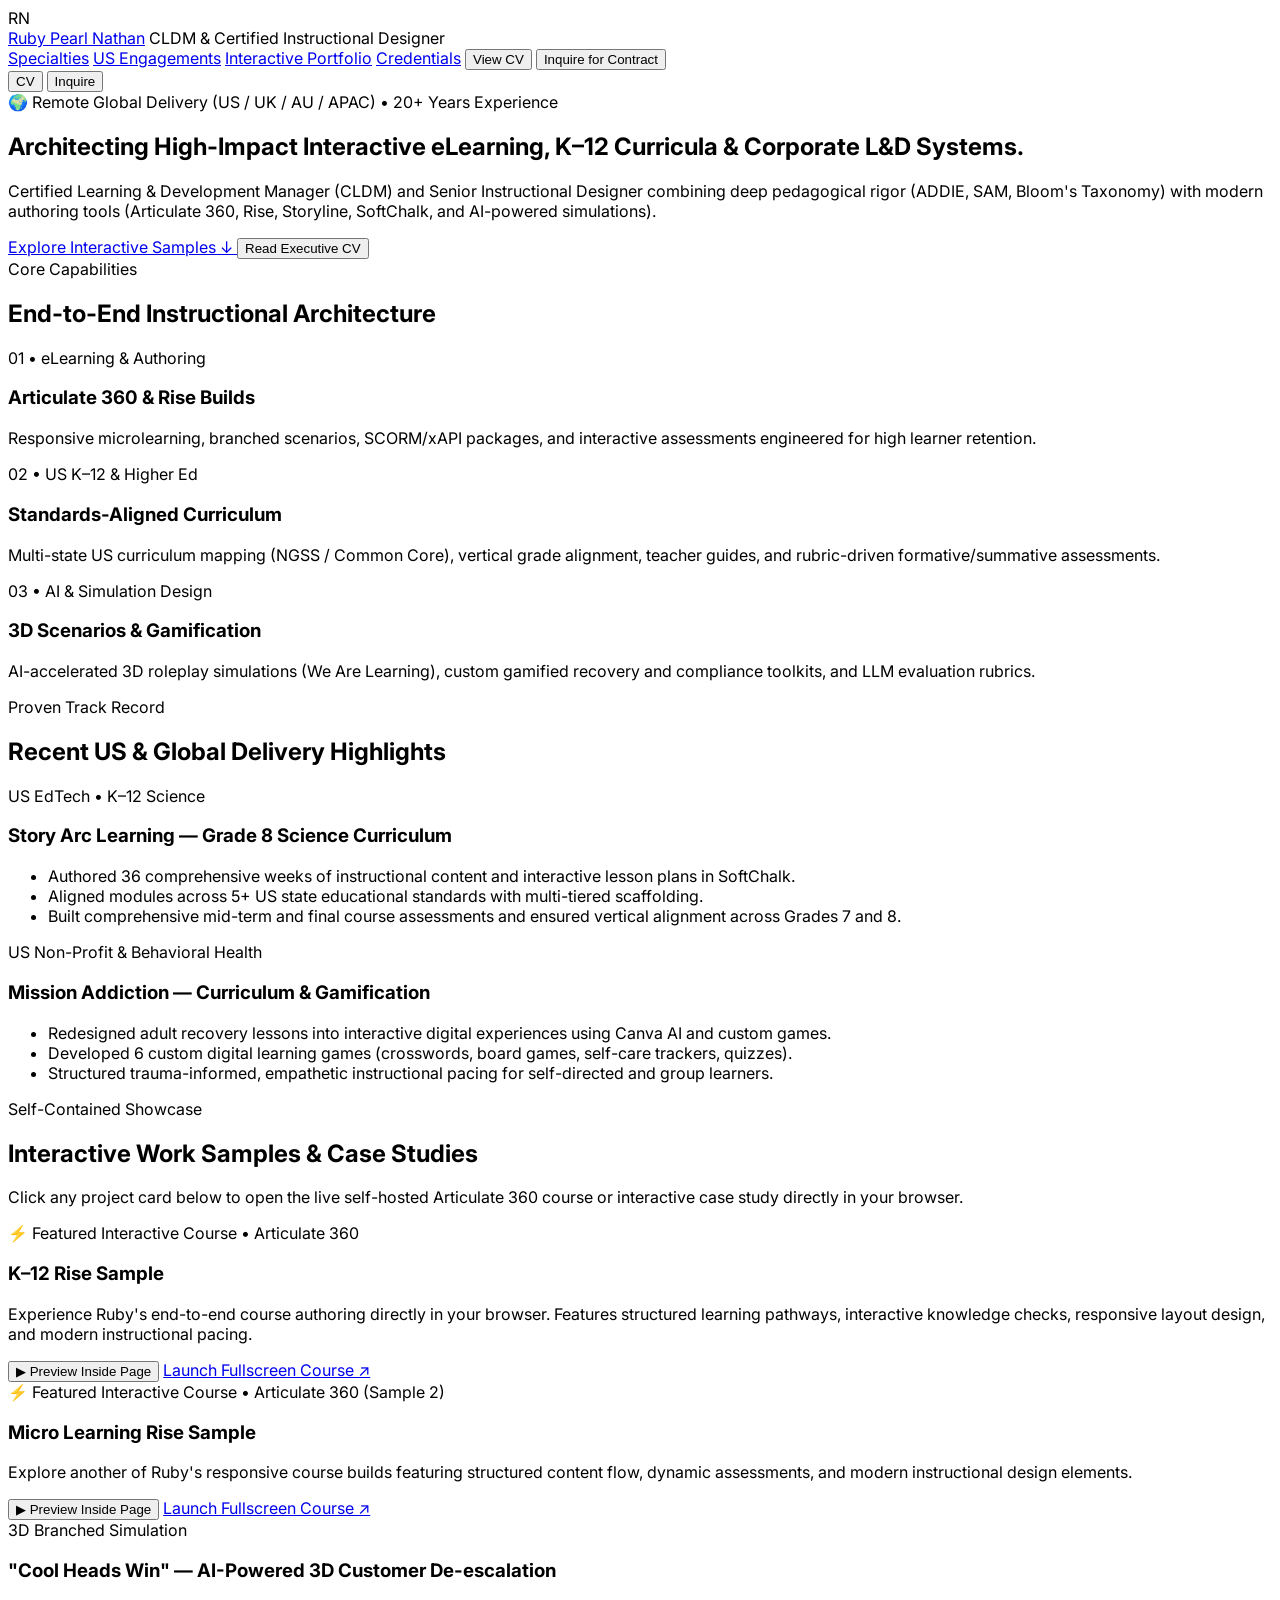
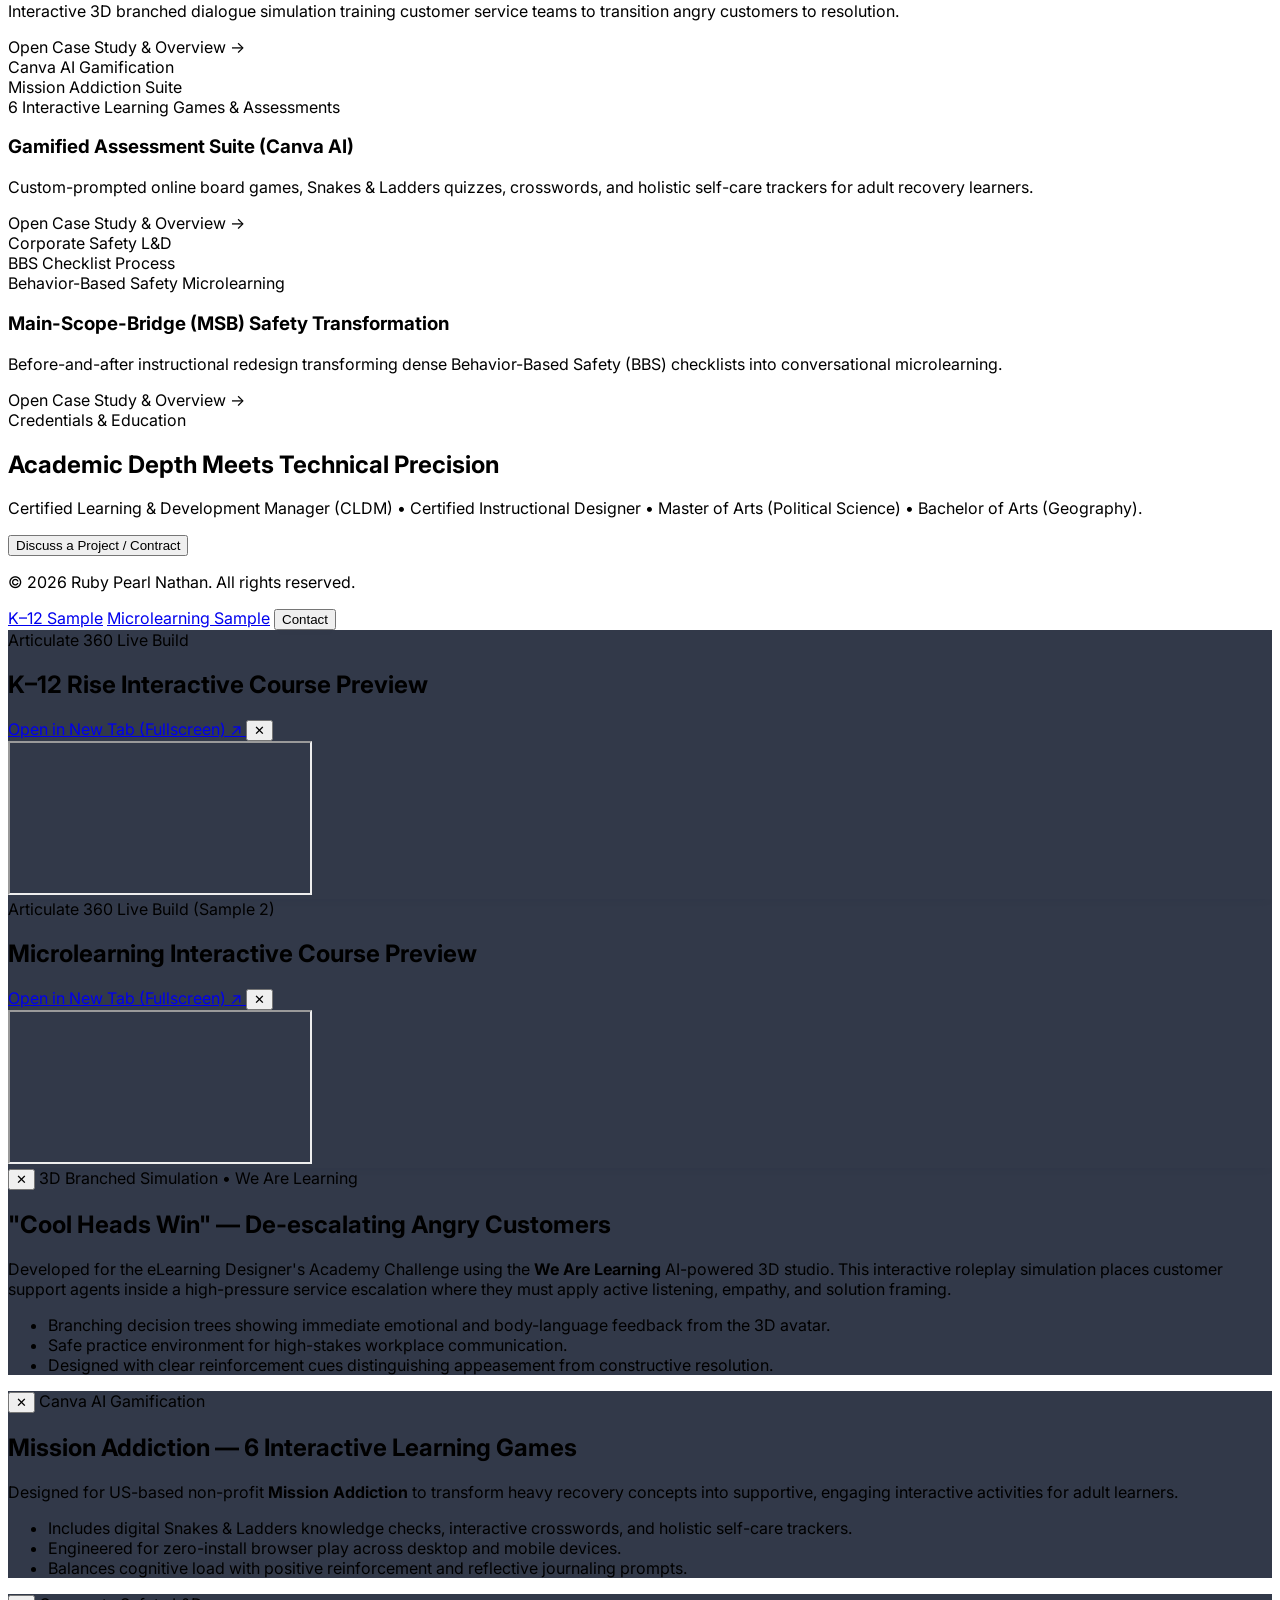
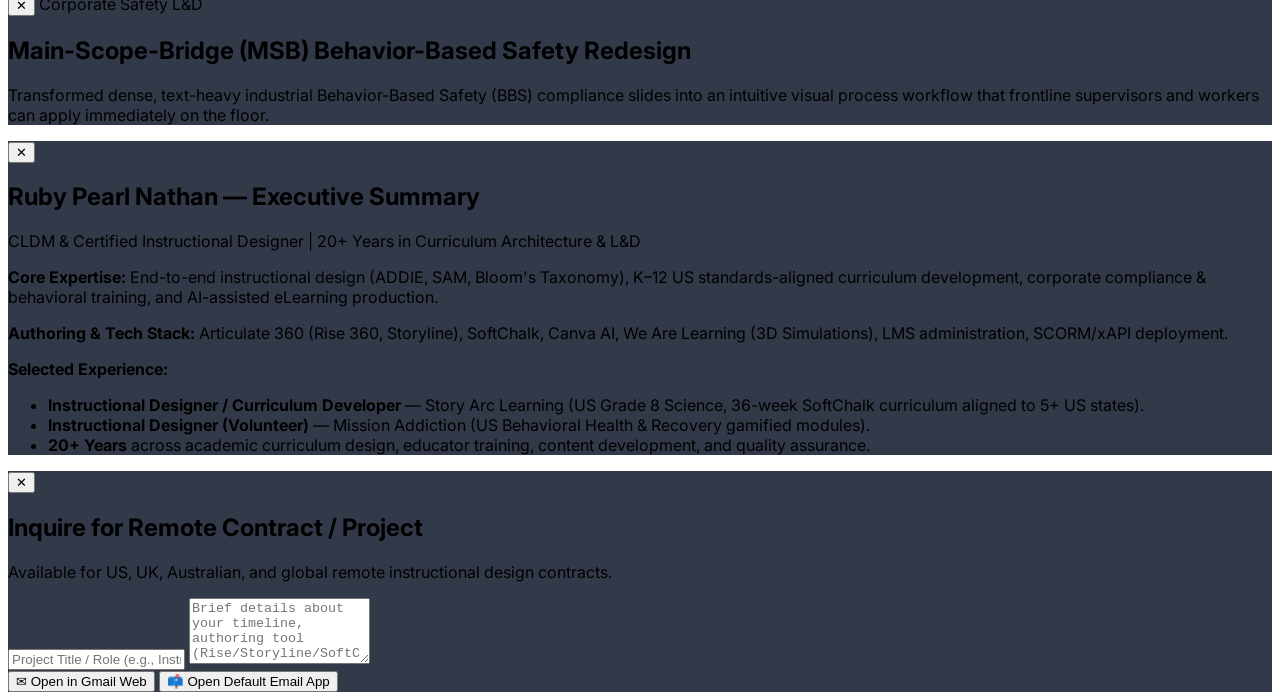
==== commit 10cc87b7: "Update index.html" ====
--- a/index.html
+++ b/index.html
@@ -135,39 +135,45 @@
       Click any project card below to open the live self-hosted Articulate 360 course or interactive case study directly in your browser.
     </p>
 
-    <!-- Self-Hosted Sample Preview 1: K-12 Rise Sample -->
+    <!-- Featured Live Articulate 360 Course Showcase 1 -->
     <div class="mt-8 bg-gradient-to-r from-slate-900 via-blue-950 to-slate-900 rounded-2xl p-6 md:p-8 text-white shadow-xl flex flex-col md:flex-row items-start md:items-center justify-between gap-6">
       <div class="max-w-2xl">
         <div class="inline-flex items-center gap-2 px-3 py-1 rounded-full bg-blue-500/20 border border-blue-400/30 text-blue-300 text-xs font-bold uppercase">
-          <span>Interactive Course Architecture • K–12 Sample</span>
+          <span>⚡ Featured Interactive Course • Articulate 360</span>
         </div>
         <h3 class="text-2xl font-extrabold tracking-tight text-white mt-3">K–12 Rise Sample</h3>
         <p class="mt-2 text-sm text-slate-300 leading-relaxed">
-          Structured K–12 learning pathway featuring scaffolded lessons, interactive knowledge checks, responsive layouts, and standards-aligned instructional pacing.
+          Experience Ruby's end-to-end course authoring directly in your browser. Features structured learning pathways, interactive knowledge checks, responsive layout design, and modern instructional pacing.
         </p>
       </div>
       <div class="flex flex-wrap items-center gap-3 shrink-0">
-        <button onclick="openModal('modal-k12-preview')" class="bg-blue-600 hover:bg-blue-500 text-white font-bold text-xs md:text-sm px-5 py-3 rounded-xl shadow-lg transition cursor-pointer">
-          View Course Breakdown
+        <button onclick="openModal('modal-articulate')" class="bg-blue-600 hover:bg-blue-500 text-white font-bold text-xs md:text-sm px-5 py-3 rounded-xl shadow-lg transition cursor-pointer">
+          ▶ Preview Inside Page
         </button>
-      </div>
-    </div>
-
-    <!-- Self-Hosted Sample Preview 2: Micro Learning Rise Sample -->
+        <a href="k12-sample/index.html" target="_blank" rel="noopener" class="bg-white/10 hover:bg-white/20 text-white font-semibold text-xs md:text-sm px-5 py-3 rounded-xl border border-white/20 transition">
+          Launch Fullscreen Course ↗
+        </a>
+      </div>
+    </div>
+
+    <!-- Featured Live Articulate 360 Course Showcase 2 -->
     <div class="mt-6 bg-gradient-to-r from-indigo-950 via-slate-900 to-blue-950 rounded-2xl p-6 md:p-8 text-white shadow-xl flex flex-col md:flex-row items-start md:items-center justify-between gap-6">
       <div class="max-w-2xl">
         <div class="inline-flex items-center gap-2 px-3 py-1 rounded-full bg-indigo-500/20 border border-indigo-400/30 text-indigo-300 text-xs font-bold uppercase">
-          <span>Microlearning Architecture • Sample 2</span>
+          <span>⚡ Featured Interactive Course • Articulate 360 (Sample 2)</span>
         </div>
         <h3 class="text-2xl font-extrabold tracking-tight text-white mt-3">Micro Learning Rise Sample</h3>
         <p class="mt-2 text-sm text-slate-300 leading-relaxed">
-          Focused 60-second microlearning showcase built around bite-sized blocks, active recall prompts, and rapid concept reinforcement.
+          Explore another of Ruby's responsive course builds featuring structured content flow, dynamic assessments, and modern instructional design elements.
         </p>
       </div>
       <div class="flex flex-wrap items-center gap-3 shrink-0">
-        <button onclick="openModal('modal-micro-preview')" class="bg-indigo-600 hover:bg-indigo-500 text-white font-bold text-xs md:text-sm px-5 py-3 rounded-xl shadow-lg transition cursor-pointer">
-          View Course Breakdown
+        <button onclick="openModal('modal-articulate-2')" class="bg-indigo-600 hover:bg-indigo-500 text-white font-bold text-xs md:text-sm px-5 py-3 rounded-xl shadow-lg transition cursor-pointer">
+          ▶ Preview Inside Page
         </button>
+        <a href="microlearningrise-sample/index.html" target="_blank" rel="noopener" class="bg-white/10 hover:bg-white/20 text-white font-semibold text-xs md:text-sm px-5 py-3 rounded-xl border border-white/20 transition">
+          Launch Fullscreen Course ↗
+        </a>
       </div>
     </div>
 
@@ -299,236 +305,6 @@
     </div>
   </div>
 
-  <!-- MODAL: Interactive K-12 Sample Player -->
-  <div id="modal-k12-preview" class="fixed inset-0 z-50 hidden modal-backdrop flex items-center justify-center p-3 md:p-6 overflow-y-auto">
-    <div class="bg-white rounded-2xl max-w-4xl w-full max-h-[90vh] flex flex-col shadow-2xl border border-slate-200 overflow-hidden">
-      <!-- Top Course Header -->
-      <div class="px-6 py-4 bg-slate-900 text-white flex items-center justify-between gap-4">
-        <div>
-          <span class="text-xs font-bold uppercase px-2.5 py-0.5 bg-blue-600 text-white rounded">Interactive Course Demo • K–12 Science</span>
-          <h2 class="text-base md:text-lg font-bold text-white mt-1">Forces, Motion &amp; Balanced Systems (Grade 8)</h2>
-        </div>
-        <button onclick="closeModal('modal-k12-preview')" class="bg-slate-800 hover:bg-slate-700 text-slate-200 rounded-full w-8 h-8 flex items-center justify-center cursor-pointer shrink-0">✕</button>
-      </div>
-
-      <!-- Lesson Navigation Bar -->
-      <div class="bg-slate-100 px-6 py-3 border-b border-slate-200 flex flex-wrap items-center justify-between gap-2 text-xs font-semibold">
-        <div class="flex flex-wrap gap-2">
-          <button onclick="switchCourseTab('k12', 1)" id="k12-tab-1" class="px-3 py-1.5 rounded-lg bg-blue-600 text-white cursor-pointer">1. Core Concept</button>
-          <button onclick="switchCourseTab('k12', 2)" id="k12-tab-2" class="px-3 py-1.5 rounded-lg bg-white text-slate-700 border border-slate-300 cursor-pointer">2. Interactive Cards</button>
-          <button onclick="switchCourseTab('k12', 3)" id="k12-tab-3" class="px-3 py-1.5 rounded-lg bg-white text-slate-700 border border-slate-300 cursor-pointer">3. Knowledge Check</button>
-        </div>
-        <span id="k12-progress" class="text-slate-500">Module 1 of 3</span>
-      </div>
-
-      <!-- Lesson Content Body -->
-      <div class="p-6 md:p-8 overflow-y-auto flex-1 text-slate-700 space-y-5">
-        <!-- Step 1 -->
-        <div id="k12-step-1" class="space-y-4">
-          <div class="p-4 rounded-xl bg-blue-50 border-l-4 border-blue-600 text-sm text-slate-800">
-            <strong>Learning Objective:</strong> Analyze how balanced and unbalanced forces affect an object's motion using real-world evidence (NGSS MS-PS2-2).
-          </div>
-          <p class="text-sm leading-relaxed">
-            Every object around you experiences multiple forces at once—gravity pulling downward, surfaces pushing upward, and friction resisting motion. When all opposing forces are equal in magnitude, the <strong>net force is zero</strong>, and the object's motion does not change.
-          </p>
-          <div class="grid grid-cols-1 md:grid-cols-2 gap-4 pt-2">
-            <div class="p-4 rounded-xl border border-slate-200 bg-slate-50">
-              <div class="text-xs font-bold uppercase text-blue-600">Balanced Forces (Net = 0 N)</div>
-              <p class="text-sm mt-1">A book resting on a lab table or a satellite cruising at constant speed in a straight path.</p>
-            </div>
-            <div class="p-4 rounded-xl border border-slate-200 bg-slate-50">
-              <div class="text-xs font-bold uppercase text-amber-600">Unbalanced Forces (Net ≠ 0 N)</div>
-              <p class="text-sm mt-1">A soccer ball accelerating after a kick or a parachute slowing a skydiver's descent.</p>
-            </div>
-          </div>
-          <div class="pt-2 flex justify-end">
-            <button onclick="switchCourseTab('k12', 2)" class="bg-blue-600 hover:bg-blue-700 text-white text-xs font-bold px-4 py-2.5 rounded-lg cursor-pointer">Next: Interactive Flip Cards →</button>
-          </div>
-        </div>
-
-        <!-- Step 2 -->
-        <div id="k12-step-2" class="hidden space-y-4">
-          <p class="text-sm text-slate-600">Click each scenario card below to reveal the underlying force interaction:</p>
-          <div class="grid grid-cols-1 md:grid-cols-2 gap-4">
-            <div onclick="this.querySelector('.reveal').classList.toggle('hidden')" class="cursor-pointer p-5 rounded-xl border-2 border-blue-200 hover:border-blue-500 bg-white shadow-sm transition">
-              <div class="text-xs font-bold uppercase text-blue-600">Scenario A • Click to Flip</div>
-              <h4 class="font-bold text-slate-900 mt-1">Tug-of-War Rope Held Still</h4>
-              <p class="reveal hidden mt-3 pt-3 border-t border-slate-100 text-xs text-slate-700 bg-blue-50 p-3 rounded-lg">
-                <strong>Balanced:</strong> Both teams pull with 450 N in opposite directions. Net force = 0 N, so acceleration is zero.
-              </p>
-            </div>
-            <div onclick="this.querySelector('.reveal').classList.toggle('hidden')" class="cursor-pointer p-5 rounded-xl border-2 border-indigo-200 hover:border-indigo-500 bg-white shadow-sm transition">
-              <div class="text-xs font-bold uppercase text-indigo-600">Scenario B • Click to Flip</div>
-              <h4 class="font-bold text-slate-900 mt-1">Braking Bicycle on Wet Asphalt</h4>
-              <p class="reveal hidden mt-3 pt-3 border-t border-slate-100 text-xs text-slate-700 bg-indigo-50 p-3 rounded-lg">
-                <strong>Unbalanced:</strong> Friction acts opposite to forward motion, creating negative acceleration until velocity reaches 0 m/s.
-              </p>
-            </div>
-          </div>
-          <div class="pt-2 flex justify-between">
-            <button onclick="switchCourseTab('k12', 1)" class="text-slate-600 text-xs font-bold px-4 py-2 rounded-lg border border-slate-300 cursor-pointer">← Previous</button>
-            <button onclick="switchCourseTab('k12', 3)" class="bg-blue-600 hover:bg-blue-700 text-white text-xs font-bold px-4 py-2.5 rounded-lg cursor-pointer">Next: Knowledge Check →</button>
-          </div>
-        </div>
-
-        <!-- Step 3 -->
-        <div id="k12-step-3" class="hidden space-y-4">
-          <div class="text-xs font-bold uppercase text-blue-600">Formative Knowledge Check</div>
-          <h4 class="font-bold text-slate-900 text-base">A cargo drone hovers completely stationary 20 meters above the ground. Which statement accurately describes the forces acting on it?</h4>
-          <div class="space-y-2 text-sm">
-            <label class="flex items-center gap-3 p-3 rounded-xl border border-slate-200 hover:bg-slate-50 cursor-pointer">
-              <input type="radio" name="k12-quiz" value="wrong1">
-              <span>No forces are acting on the drone while it hovers.</span>
-            </label>
-            <label class="flex items-center gap-3 p-3 rounded-xl border border-slate-200 hover:bg-slate-50 cursor-pointer">
-              <input type="radio" name="k12-quiz" value="correct">
-              <span>Upward rotor lift equals downward gravitational force, creating a net force of zero.</span>
-            </label>
-            <label class="flex items-center gap-3 p-3 rounded-xl border border-slate-200 hover:bg-slate-50 cursor-pointer">
-              <input type="radio" name="k12-quiz" value="wrong2">
-              <span>Upward rotor lift is greater than gravity to keep it in the air.</span>
-            </label>
-          </div>
-          <button onclick="gradeCourseQuiz('k12')" class="bg-blue-600 hover:bg-blue-700 text-white text-xs font-bold px-5 py-2.5 rounded-lg cursor-pointer">Submit Answer</button>
-          <div id="k12-feedback" class="hidden p-4 rounded-xl text-sm"></div>
-        </div>
-      </div>
-    </div>
-  </div>
-
-  <!-- MODAL: Interactive Microlearning Sample Player -->
-  <div id="modal-micro-preview" class="fixed inset-0 z-50 hidden modal-backdrop flex items-center justify-center p-3 md:p-6 overflow-y-auto">
-    <div class="bg-white rounded-2xl max-w-4xl w-full max-h-[90vh] flex flex-col shadow-2xl border border-slate-200 overflow-hidden">
-      <!-- Top Course Header -->
-      <div class="px-6 py-4 bg-slate-900 text-white flex items-center justify-between gap-4">
-        <div>
-          <span class="text-xs font-bold uppercase px-2.5 py-0.5 bg-indigo-600 text-white rounded">60-Second Microlearning • Interactive Block Showcase</span>
-          <h2 class="text-base md:text-lg font-bold text-white mt-1">Spotting Phishing Red Flags in 60 Seconds</h2>
-        </div>
-        <button onclick="closeModal('modal-micro-preview')" class="bg-slate-800 hover:bg-slate-700 text-slate-200 rounded-full w-8 h-8 flex items-center justify-center cursor-pointer shrink-0">✕</button>
-      </div>
-
-      <!-- Lesson Navigation Bar -->
-      <div class="bg-slate-100 px-6 py-3 border-b border-slate-200 flex flex-wrap items-center justify-between gap-2 text-xs font-semibold">
-        <div class="flex flex-wrap gap-2">
-          <button onclick="switchCourseTab('micro', 1)" id="micro-tab-1" class="px-3 py-1.5 rounded-lg bg-indigo-600 text-white cursor-pointer">1. The 3-Second Scan</button>
-          <button onclick="switchCourseTab('micro', 2)" id="micro-tab-2" class="px-3 py-1.5 rounded-lg bg-white text-slate-700 border border-slate-300 cursor-pointer">2. Inspect the Email</button>
-          <button onclick="switchCourseTab('micro', 3)" id="micro-tab-3" class="px-3 py-1.5 rounded-lg bg-white text-slate-700 border border-slate-300 cursor-pointer">3. Rapid Decision Check</button>
-        </div>
-        <span id="micro-progress" class="text-slate-500">Step 1 of 3</span>
-      </div>
-
-      <!-- Lesson Content Body -->
-      <div class="p-6 md:p-8 overflow-y-auto flex-1 text-slate-700 space-y-5">
-        <!-- Step 1 -->
-        <div id="micro-step-1" class="space-y-4">
-          <div class="p-4 rounded-xl bg-indigo-50 border-l-4 border-indigo-600 text-sm text-slate-800">
-            <strong>Micro-Objective:</strong> Identify domain spoofing and artificial urgency before clicking external links.
-          </div>
-          <p class="text-sm leading-relaxed">
-            Modern phishing attacks bypass spam filters by mimicking routine internal notifications (payroll updates, shared documents, or password resets). Use the <strong>S.L.U.</strong> rule before acting:
-          </p>
-          <div class="grid grid-cols-1 md:grid-cols-3 gap-3">
-            <div class="p-4 rounded-xl border border-slate-200 bg-slate-50">
-              <div class="font-bold text-indigo-700 text-sm">1. Sender Domain</div>
-              <p class="text-xs mt-1 text-slate-600">Check characters after the <code>@</code> symbol for lookalike typos (e.g., <code>@micros0ft-support.com</code>).</p>
-            </div>
-            <div class="p-4 rounded-xl border border-slate-200 bg-slate-50">
-              <div class="font-bold text-indigo-700 text-sm">2. Link Destination</div>
-              <p class="text-xs mt-1 text-slate-600">Hover over buttons without clicking to inspect the true destination URL.</p>
-            </div>
-            <div class="p-4 rounded-xl border border-slate-200 bg-slate-50">
-              <div class="font-bold text-indigo-700 text-sm">3. Urgency Trigger</div>
-              <p class="text-xs mt-1 text-slate-600">Be skeptical of 2-hour deadlines threatening account suspension.</p>
-            </div>
-          </div>
-          <div class="pt-2 flex justify-end">
-            <button onclick="switchCourseTab('micro', 2)" class="bg-indigo-600 hover:bg-indigo-700 text-white text-xs font-bold px-4 py-2.5 rounded-lg cursor-pointer">Next: Interactive Email Inspection →</button>
-          </div>
-        </div>
-
-        <!-- Step 2 -->
-        <div id="micro-step-2" class="hidden space-y-4">
-          <p class="text-sm text-slate-600">Click on the highlighted clues inside this sample message to inspect why it is suspicious:</p>
-          <div class="p-5 rounded-xl border border-slate-300 bg-slate-50 space-y-3 text-sm">
-            <div onclick="document.getElementById('clue-box').innerText='Red Flag #1: The display name says IT Helpdesk, but the actual domain uses a zero (0) instead of an o.'; document.getElementById('clue-box').classList.remove('hidden');" class="cursor-pointer p-2 rounded bg-amber-100/80 border border-amber-300 hover:bg-amber-200 transition">
-              <strong>From:</strong> IT Security Helpdesk &lt;alerts@c0mpany-portal.com&gt; <span class="text-xs font-bold text-amber-800 ml-2">[Click to Inspect]</span>
-            </div>
-            <div onclick="document.getElementById('clue-box').innerText='Red Flag #2: Artificial urgency pressures employees to bypass verification protocols.'; document.getElementById('clue-box').classList.remove('hidden');" class="cursor-pointer p-2 rounded bg-amber-100/80 border border-amber-300 hover:bg-amber-200 transition">
-              <strong>Subject:</strong> URGENT: Your VPN access expires in 45 minutes <span class="text-xs font-bold text-amber-800 ml-2">[Click to Inspect]</span>
-            </div>
-            <div id="clue-box" class="hidden p-3 rounded-lg bg-slate-900 text-white text-xs font-medium"></div>
-          </div>
-          <div class="pt-2 flex justify-between">
-            <button onclick="switchCourseTab('micro', 1)" class="text-slate-600 text-xs font-bold px-4 py-2 rounded-lg border border-slate-300 cursor-pointer">← Previous</button>
-            <button onclick="switchCourseTab('micro', 3)" class="bg-indigo-600 hover:bg-indigo-700 text-white text-xs font-bold px-4 py-2.5 rounded-lg cursor-pointer">Next: Rapid Decision Check →</button>
-          </div>
-        </div>
-
-        <!-- Step 3 -->
-        <div id="micro-step-3" class="hidden space-y-4">
-          <div class="text-xs font-bold uppercase text-indigo-600">Applied Decision Check</div>
-          <h4 class="font-bold text-slate-900 text-base">You receive an unexpected password-reset alert from a vendor portal you haven't logged into today. What is the safest action?</h4>
-          <div class="space-y-2 text-sm">
-            <label class="flex items-center gap-3 p-3 rounded-xl border border-slate-200 hover:bg-slate-50 cursor-pointer">
-              <input type="radio" name="micro-quiz" value="wrong1">
-              <span>Click "Cancel Reset" inside the email immediately.</span>
-            </label>
-            <label class="flex items-center gap-3 p-3 rounded-xl border border-slate-200 hover:bg-slate-50 cursor-pointer">
-              <input type="radio" name="micro-quiz" value="correct">
-              <span>Ignore the email link, open a clean browser tab, and check your account via your saved bookmark.</span>
-            </label>
-            <label class="flex items-center gap-3 p-3 rounded-xl border border-slate-200 hover:bg-slate-50 cursor-pointer">
-              <input type="radio" name="micro-quiz" value="wrong2">
-              <span>Reply to the sender asking if the email is legitimate.</span>
-            </label>
-          </div>
-          <button onclick="gradeCourseQuiz('micro')" class="bg-indigo-600 hover:bg-indigo-700 text-white text-xs font-bold px-5 py-2.5 rounded-lg cursor-pointer">Verify Choice</button>
-          <div id="micro-feedback" class="hidden p-4 rounded-xl text-sm"></div>
-        </div>
-      </div>
-    </div>
-  </div>
-
-  <script>
-    function switchCourseTab(prefix, step) {
-      const activeColor = prefix === 'k12' ? 'bg-blue-600' : 'bg-indigo-600';
-      for (let i = 1; i <= 3; i++) {
-        const panel = document.getElementById(`${prefix}-step-${i}`);
-        const tab = document.getElementById(`${prefix}-tab-${i}`);
-        if (panel) panel.classList.toggle('hidden', i !== step);
-        if (tab) {
-          tab.className = i === step
-            ? `px-3 py-1.5 rounded-lg ${activeColor} text-white cursor-pointer`
-            : 'px-3 py-1.5 rounded-lg bg-white text-slate-700 border border-slate-300 cursor-pointer';
-        }
-      }
-      const prog = document.getElementById(`${prefix}-progress`);
-      if (prog) prog.innerText = `${prefix === 'k12' ? 'Module' : 'Step'} ${step} of 3`;
-    }
-
-    function gradeCourseQuiz(prefix) {
-      const selected = document.querySelector(`input[name="${prefix}-quiz"]:checked`);
-      const box = document.getElementById(`${prefix}-feedback`);
-      if (!box) return;
-      box.classList.remove('hidden');
-      if (!selected) {
-        box.className = 'p-4 rounded-xl text-sm bg-amber-50 border border-amber-300 text-amber-900';
-        box.innerText = 'Please select an answer option first.';
-        return;
-      }
-      if (selected.value === 'correct') {
-        box.className = 'p-4 rounded-xl text-sm bg-emerald-50 border border-emerald-300 text-emerald-900';
-        box.innerHTML = prefix === 'k12'
-          ? '<strong>Correct!</strong> Because the drone is stationary (zero acceleration), upward rotor lift and downward gravity are balanced (net force = 0 N).'
-          : '<strong>Correct!</strong> Navigating via a trusted bookmark avoids credential-harvesting links hidden behind "Cancel" buttons.';
-      } else {
-        box.className = 'p-4 rounded-xl text-sm bg-rose-50 border border-rose-300 text-rose-900';
-        box.innerHTML = '<strong>Not quite.</strong> Review the core rule in Step 1 and try selecting the safest option again.';
-      }
-    }
-  </script>
-  
   <!-- MODAL 1: 3D Branched Scenario -->
   <div id="modal-1" class="fixed inset-0 z-50 hidden modal-backdrop flex items-center justify-center p-4 overflow-y-auto">
     <div class="bg-white rounded-2xl max-w-3xl w-full max-h-[90vh] overflow-y-auto shadow-2xl border border-slate-200 p-6 md:p-8">
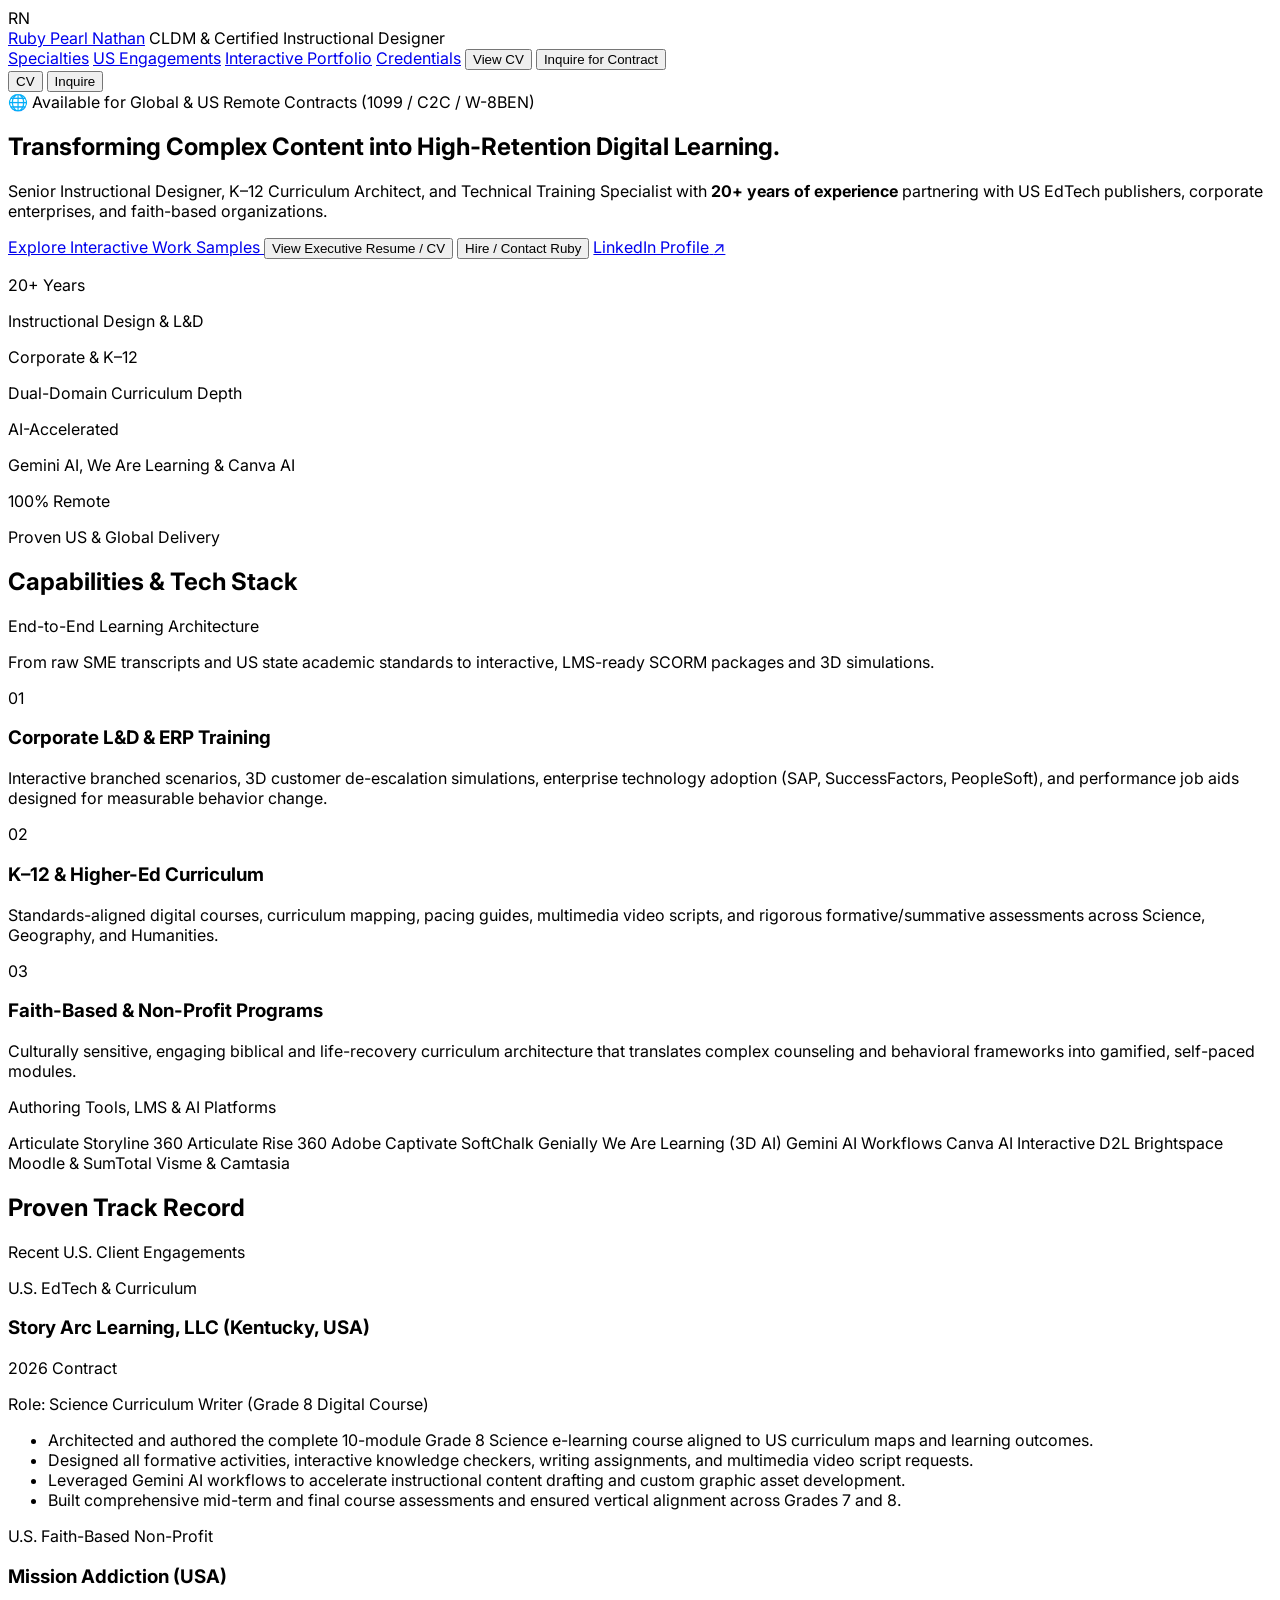
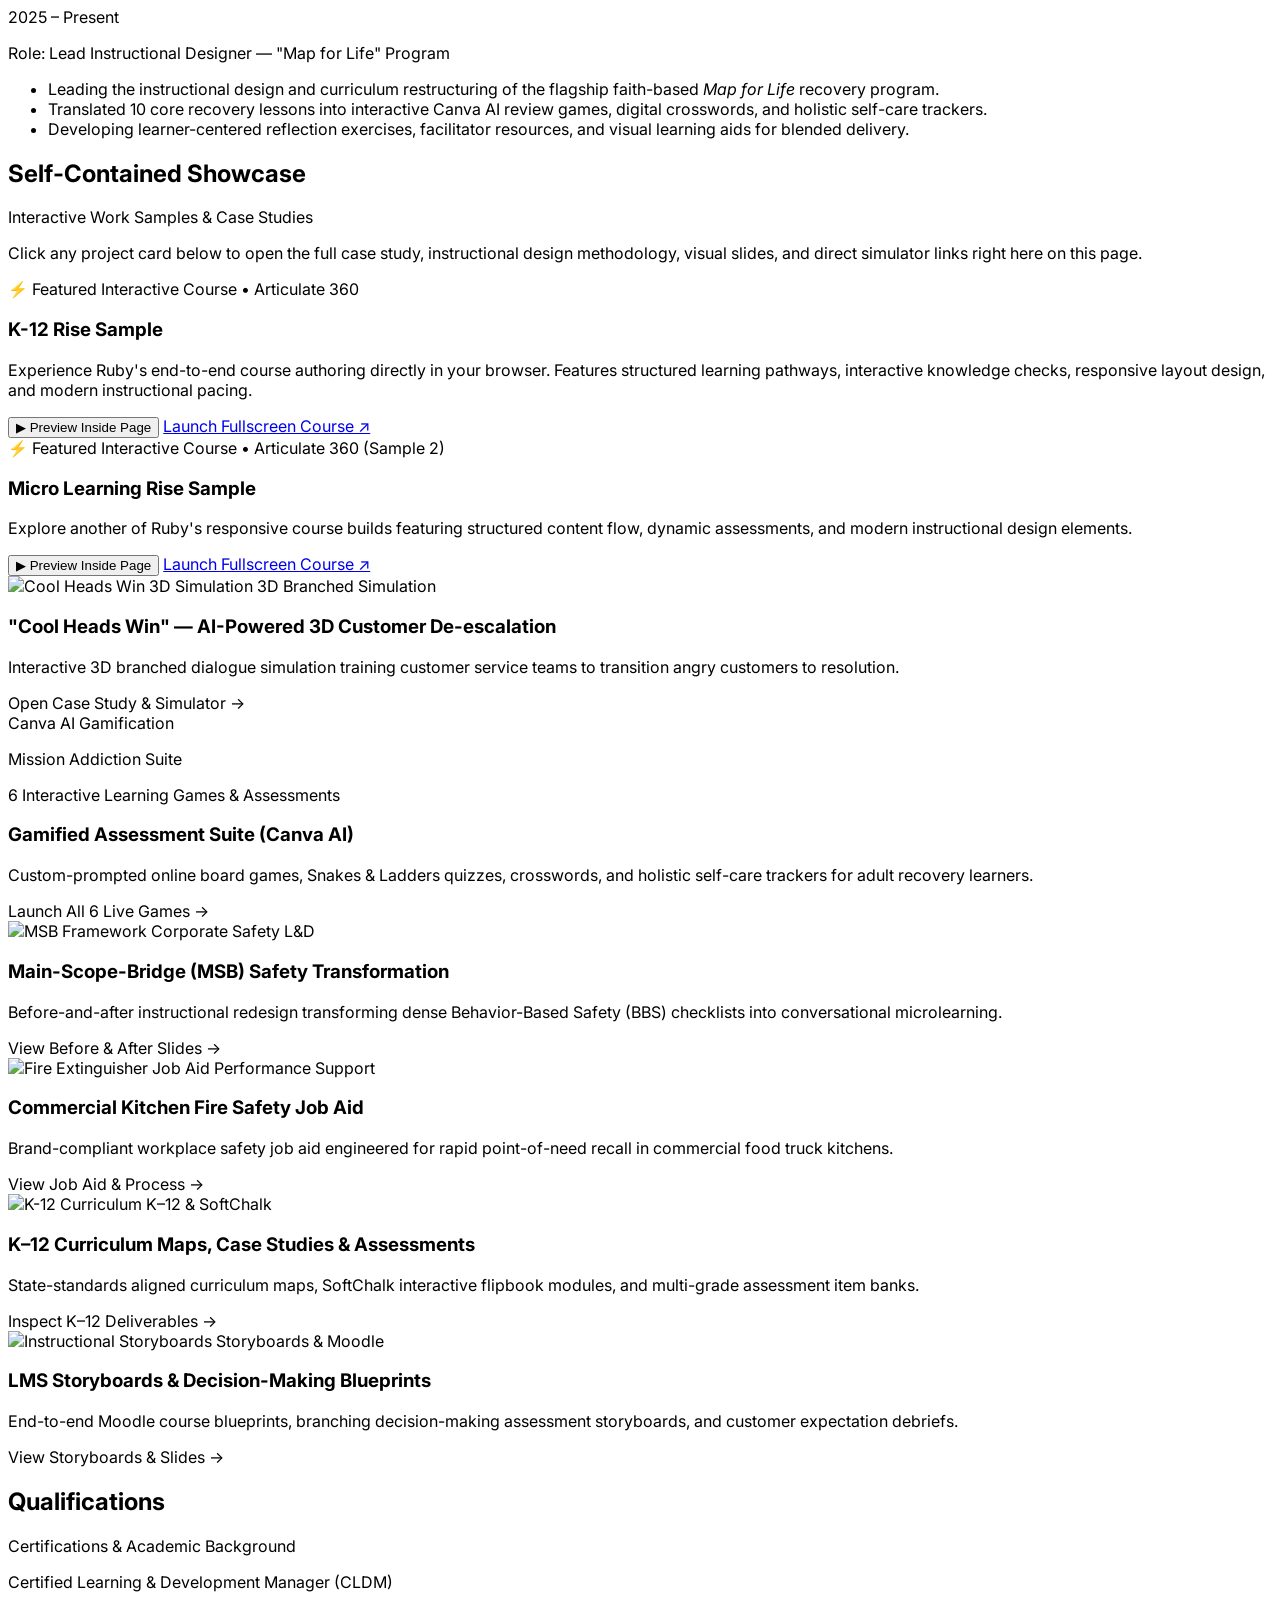
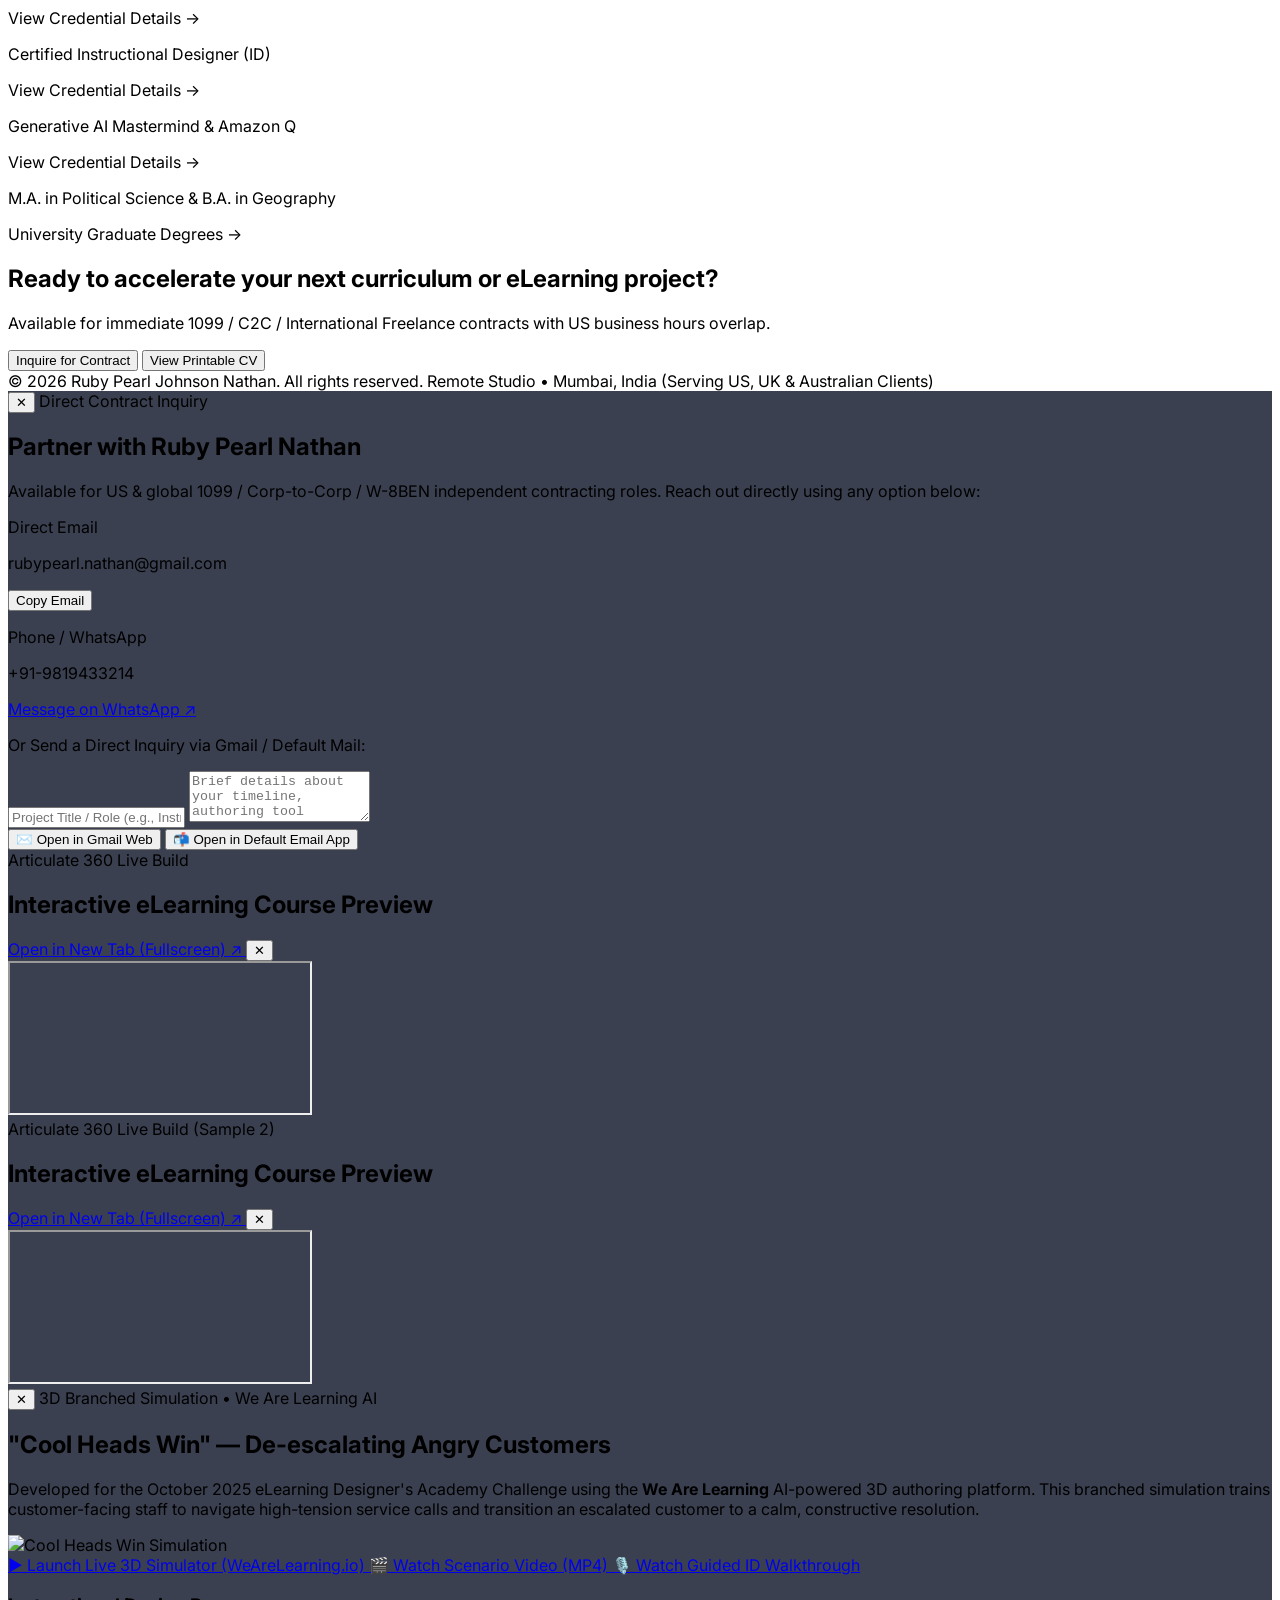
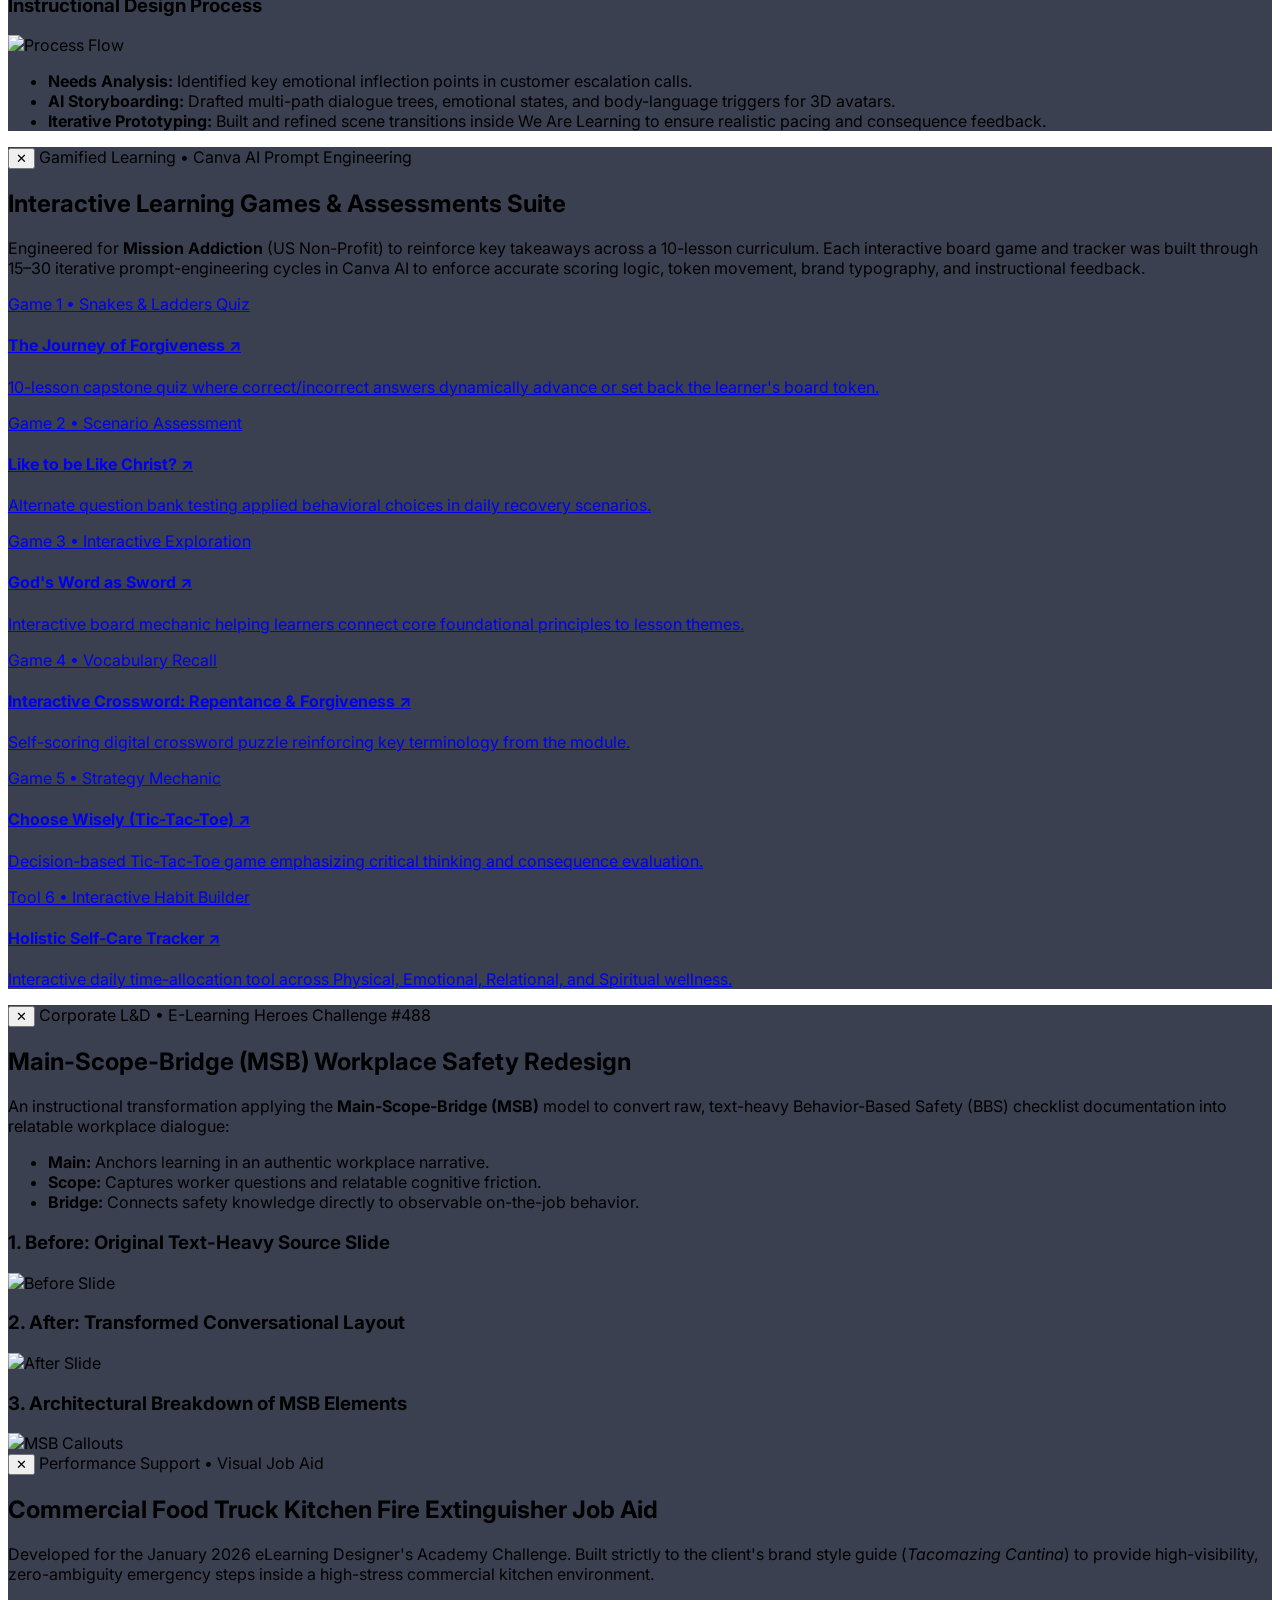
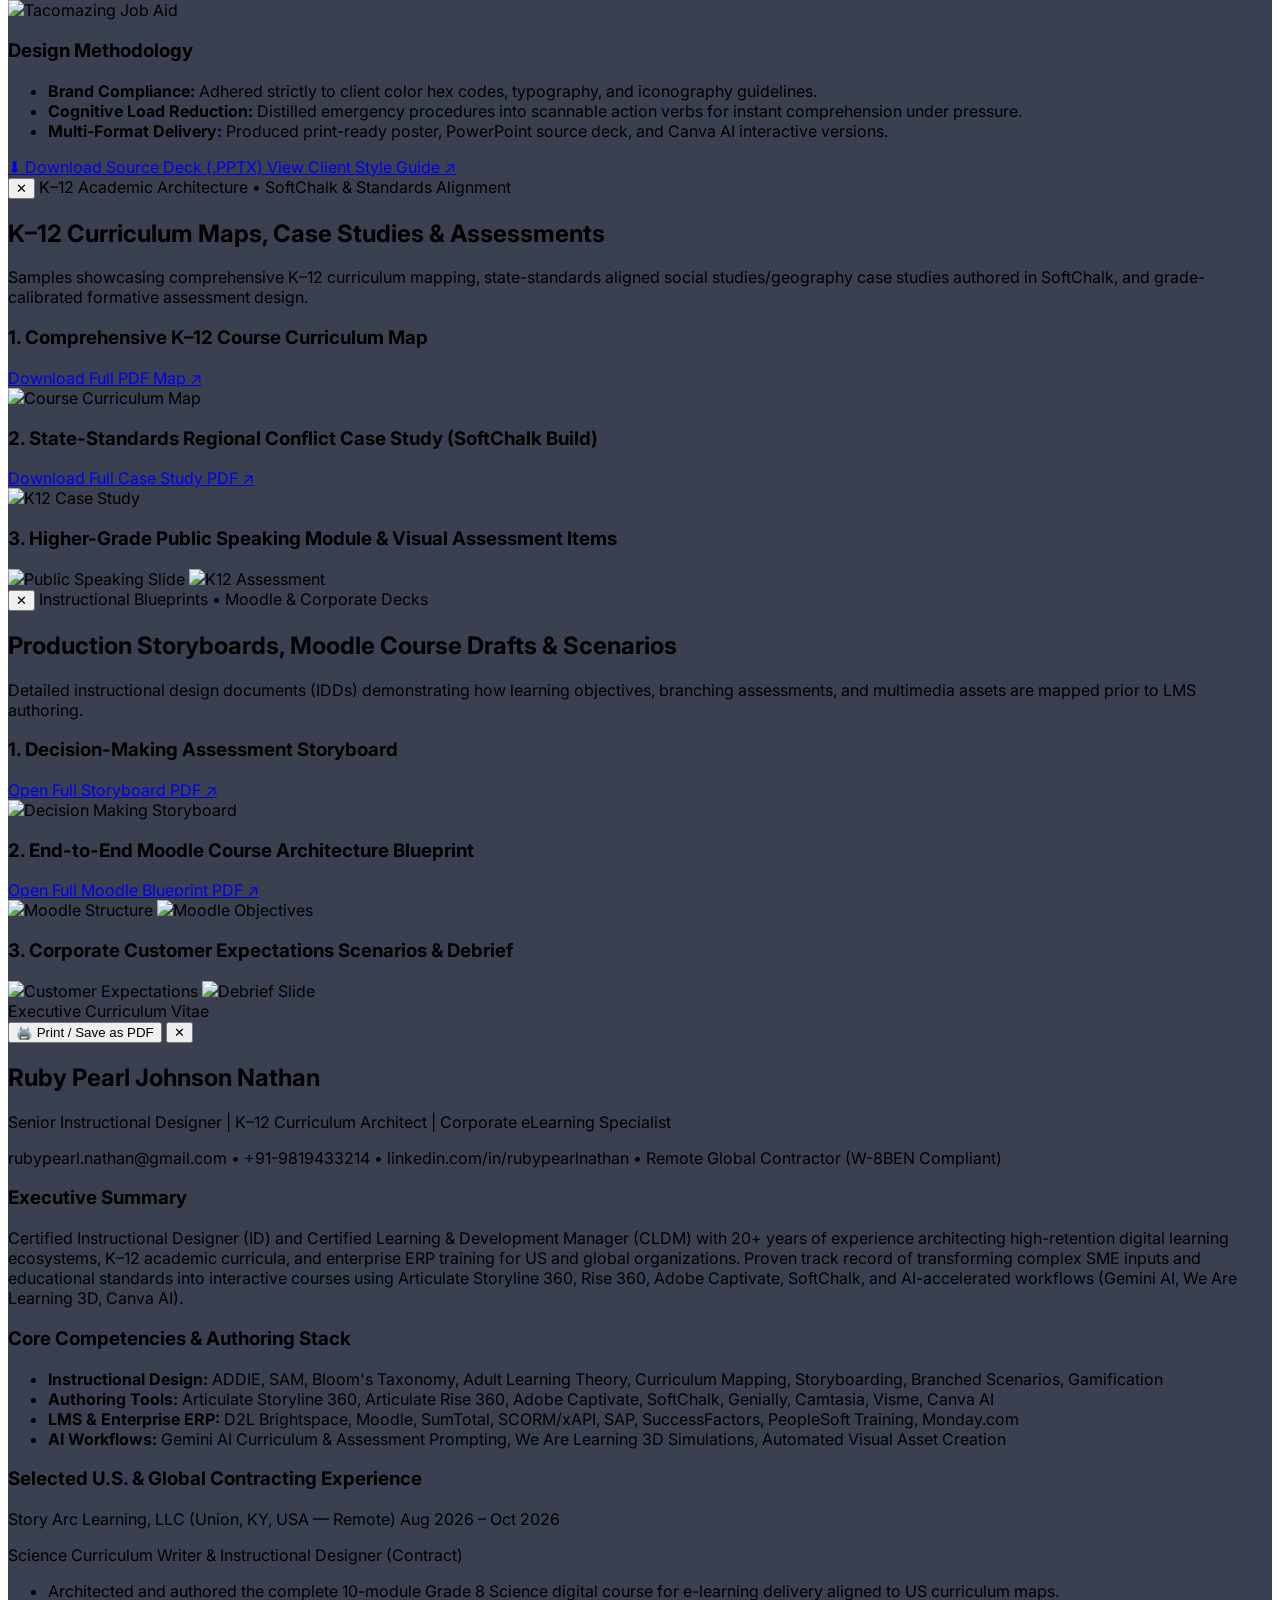
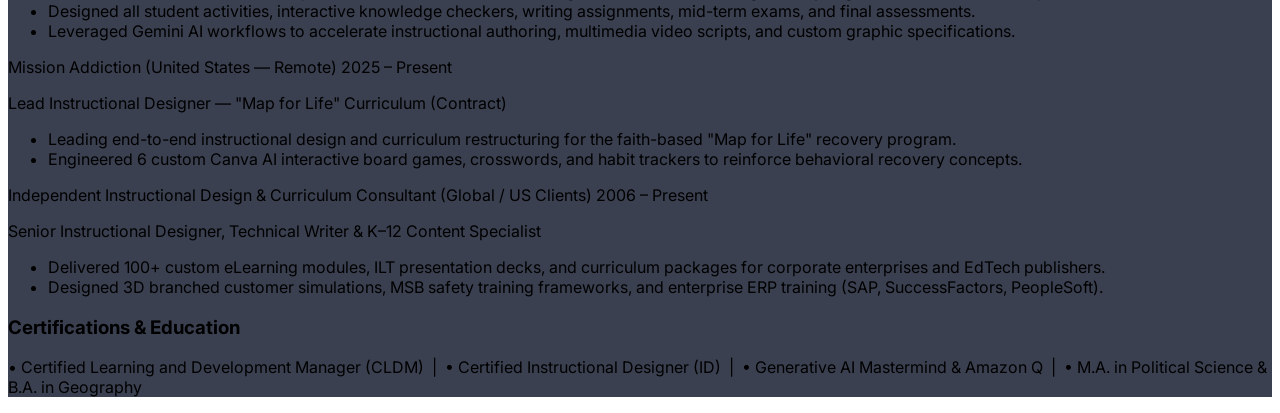
==== commit 2ef621e2: "Update index.html" ====
--- a/index.html
+++ b/index.html
@@ -4,14 +4,14 @@
   <meta charset="UTF-8">
   <meta name="viewport" content="width=device-width, initial-scale=1.0">
   <title>Ruby Pearl Nathan | Senior Instructional Designer & K–12 Curriculum Architect</title>
-  <meta name="description" content="Executive Portfolio of Ruby Pearl Nathan — Senior Instructional Designer, K–12 Curriculum Architect, CLDM & Certified Instructional Designer with 20+ years experience.">
+  <meta name="description" content="Executive Portfolio of Ruby Pearl Nathan — Senior Instructional Designer, K-12 Curriculum Architect, and Corporate eLearning Specialist with 20+ years of experience.">
   <script src="https://cdn.tailwindcss.com"></script>
   <link rel="preconnect" href="https://fonts.googleapis.com">
   <link rel="preconnect" href="https://fonts.gstatic.com" crossorigin>
   <link href="https://fonts.googleapis.com/css2?family=Inter:wght@300;400;500;600;700;800&display=swap" rel="stylesheet">
   <style>
     body { font-family: 'Inter', sans-serif; }
-    .modal-backdrop { background-color: rgba(15, 23, 42, 0.85); backdrop-filter: blur(6px); }
+    .modal-backdrop { background-color: rgba(15, 23, 42, 0.82); backdrop-filter: blur(6px); }
     @media print {
       .no-print { display: none !important; }
     }
@@ -46,346 +46,763 @@
   </header>
 
   <!-- Hero Section -->
-  <section class="relative overflow-hidden bg-gradient-to-b from-slate-900 via-slate-900 to-slate-800 text-white py-20 md:py-24">
+  <section class="bg-gradient-to-b from-slate-900 via-slate-900 to-slate-800 text-white py-20 lg:py-28">
     <div class="max-w-6xl mx-auto px-6">
-      <div class="inline-flex items-center gap-2 px-3.5 py-1.5 rounded-full bg-blue-500/15 border border-blue-400/30 text-blue-300 text-xs font-semibold mb-6">
-        <span>🌍 Remote Global Delivery (US / UK / AU / APAC)</span>
-        <span>•</span>
-        <span>20+ Years Experience</span>
-      </div>
-      <h1 class="text-3xl md:text-5xl font-extrabold tracking-tight leading-tight max-w-4xl">
-        Architecting High-Impact <span class="text-blue-400">Interactive eLearning</span>, K–12 Curricula &amp; Corporate L&amp;D Systems.
-      </h1>
-      <p class="mt-5 text-base md:text-lg text-slate-300 max-w-3xl leading-relaxed">
-        Certified Learning &amp; Development Manager (CLDM) and Senior Instructional Designer combining deep pedagogical rigor (ADDIE, SAM, Bloom's Taxonomy) with modern authoring tools (Articulate 360, Rise, Storyline, SoftChalk, and AI-powered simulations).
-      </p>
-      <div class="mt-8 flex flex-wrap items-center gap-4">
-        <a href="#portfolio" class="bg-blue-600 hover:bg-blue-500 text-white font-bold px-6 py-3.5 rounded-xl shadow-lg transition">
-          Explore Interactive Samples ↓
-        </a>
-        <button onclick="openModal('modal-resume')" class="bg-white/10 hover:bg-white/20 text-white font-semibold px-6 py-3.5 rounded-xl border border-white/15 transition">
-          Read Executive CV
-        </button>
+      <div class="max-w-3xl">
+        <div class="inline-flex items-center gap-2 px-3.5 py-1.5 rounded-full bg-blue-500/10 border border-blue-400/20 text-blue-300 text-xs font-semibold uppercase tracking-wider mb-6">
+          <span>🌐 Available for Global &amp; US Remote Contracts (1099 / C2C / W-8BEN)</span>
+        </div>
+        <h1 class="text-4xl sm:text-5xl lg:text-6xl font-extrabold tracking-tight leading-tight">
+          Transforming Complex Content into High-Retention Digital Learning.
+        </h1>
+        <p class="mt-6 text-lg sm:text-xl text-slate-300 leading-relaxed font-normal">
+          Senior Instructional Designer, K–12 Curriculum Architect, and Technical Training Specialist with <strong>20+ years of experience</strong> partnering with US EdTech publishers, corporate enterprises, and faith-based organizations.
+        </p>
+        <div class="mt-10 flex flex-wrap items-center gap-4">
+          <a href="#portfolio" class="bg-blue-600 hover:bg-blue-500 text-white font-semibold px-6 py-3.5 rounded-xl shadow-lg shadow-blue-600/25 transition">
+            Explore Interactive Work Samples
+          </a>
+          <button onclick="openModal('modal-resume')" class="bg-slate-800 hover:bg-slate-700 text-slate-100 border border-slate-700 font-semibold px-6 py-3.5 rounded-xl transition cursor-pointer">
+            View Executive Resume / CV
+          </button>
+          <button onclick="openModal('modal-contact')" class="bg-emerald-600 hover:bg-emerald-500 text-white font-semibold px-6 py-3.5 rounded-xl transition cursor-pointer">
+            Hire / Contact Ruby
+          </button>
+          <a href="https://www.linkedin.com/in/rubypearlnathan" target="_blank" rel="noopener" class="text-slate-300 hover:text-white font-medium px-3 py-3.5 transition flex items-center gap-1.5">
+            <span>LinkedIn Profile</span> <span>↗</span>
+          </a>
+        </div>
+      </div>
+
+      <!-- Quick Metrics Bar -->
+      <div class="mt-16 pt-10 border-t border-slate-800 grid grid-cols-2 md:grid-cols-4 gap-8">
+        <div>
+          <p class="text-3xl font-extrabold text-white">20+ Years</p>
+          <p class="text-sm text-slate-400 mt-1">Instructional Design &amp; L&amp;D</p>
+        </div>
+        <div>
+          <p class="text-3xl font-extrabold text-white">Corporate &amp; K–12</p>
+          <p class="text-sm text-slate-400 mt-1">Dual-Domain Curriculum Depth</p>
+        </div>
+        <div>
+          <p class="text-3xl font-extrabold text-white">AI-Accelerated</p>
+          <p class="text-sm text-slate-400 mt-1">Gemini AI, We Are Learning &amp; Canva AI</p>
+        </div>
+        <div>
+          <p class="text-3xl font-extrabold text-white">100% Remote</p>
+          <p class="text-sm text-slate-400 mt-1">Proven US &amp; Global Delivery</p>
+        </div>
       </div>
     </div>
   </section>
 
-  <!-- Core Specialties -->
-  <section id="specialties" class="py-16 max-w-6xl mx-auto px-6">
-    <div class="text-xs font-bold uppercase tracking-wider text-blue-600">Core Capabilities</div>
-    <h2 class="text-2xl md:text-3xl font-extrabold text-slate-900 mt-1">End-to-End Instructional Architecture</h2>
-    <div class="mt-8 grid grid-cols-1 md:grid-cols-3 gap-6">
-      <div class="bg-white p-6 rounded-2xl border border-slate-200 shadow-sm">
-        <div class="text-xs font-bold uppercase text-blue-600">01 • eLearning &amp; Authoring</div>
-        <h3 class="text-lg font-bold text-slate-900 mt-2">Articulate 360 &amp; Rise Builds</h3>
-        <p class="text-sm text-slate-600 mt-2 leading-relaxed">
-          Responsive microlearning, branched scenarios, SCORM/xAPI packages, and interactive assessments engineered for high learner retention.
-        </p>
-      </div>
-      <div class="bg-white p-6 rounded-2xl border border-slate-200 shadow-sm">
-        <div class="text-xs font-bold uppercase text-indigo-600">02 • US K–12 &amp; Higher Ed</div>
-        <h3 class="text-lg font-bold text-slate-900 mt-2">Standards-Aligned Curriculum</h3>
-        <p class="text-sm text-slate-600 mt-2 leading-relaxed">
-          Multi-state US curriculum mapping (NGSS / Common Core), vertical grade alignment, teacher guides, and rubric-driven formative/summative assessments.
-        </p>
-      </div>
-      <div class="bg-white p-6 rounded-2xl border border-slate-200 shadow-sm">
-        <div class="text-xs font-bold uppercase text-emerald-600">03 • AI &amp; Simulation Design</div>
-        <h3 class="text-lg font-bold text-slate-900 mt-2">3D Scenarios &amp; Gamification</h3>
-        <p class="text-sm text-slate-600 mt-2 leading-relaxed">
-          AI-accelerated 3D roleplay simulations (We Are Learning), custom gamified recovery and compliance toolkits, and LLM evaluation rubrics.
-        </p>
+  <!-- Core Specialties & Authoring Stack -->
+  <section id="specialties" class="py-20 bg-white border-b border-slate-200">
+    <div class="max-w-6xl mx-auto px-6">
+      <div class="max-w-2xl">
+        <h2 class="text-xs font-bold uppercase tracking-widest text-blue-600">Capabilities &amp; Tech Stack</h2>
+        <p class="mt-2 text-3xl font-extrabold text-slate-900">End-to-End Learning Architecture</p>
+        <p class="mt-3 text-slate-600">From raw SME transcripts and US state academic standards to interactive, LMS-ready SCORM packages and 3D simulations.</p>
+      </div>
+
+      <div class="mt-12 grid grid-cols-1 md:grid-cols-3 gap-8">
+        <div class="p-8 rounded-2xl bg-slate-50 border border-slate-200/80">
+          <div class="w-12 h-12 rounded-xl bg-blue-600 text-white flex items-center justify-center font-bold text-xl mb-6">01</div>
+          <h3 class="text-xl font-bold text-slate-900">Corporate L&amp;D &amp; ERP Training</h3>
+          <p class="mt-3 text-sm text-slate-600 leading-relaxed">
+            Interactive branched scenarios, 3D customer de-escalation simulations, enterprise technology adoption (SAP, SuccessFactors, PeopleSoft), and performance job aids designed for measurable behavior change.
+          </p>
+        </div>
+        <div class="p-8 rounded-2xl bg-slate-50 border border-slate-200/80">
+          <div class="w-12 h-12 rounded-xl bg-blue-600 text-white flex items-center justify-center font-bold text-xl mb-6">02</div>
+          <h3 class="text-xl font-bold text-slate-900">K–12 &amp; Higher-Ed Curriculum</h3>
+          <p class="mt-3 text-sm text-slate-600 leading-relaxed">
+            Standards-aligned digital courses, curriculum mapping, pacing guides, multimedia video scripts, and rigorous formative/summative assessments across Science, Geography, and Humanities.
+          </p>
+        </div>
+        <div class="p-8 rounded-2xl bg-slate-50 border border-slate-200/80">
+          <div class="w-12 h-12 rounded-xl bg-blue-600 text-white flex items-center justify-center font-bold text-xl mb-6">03</div>
+          <h3 class="text-xl font-bold text-slate-900">Faith-Based &amp; Non-Profit Programs</h3>
+          <p class="mt-3 text-sm text-slate-600 leading-relaxed">
+            Culturally sensitive, engaging biblical and life-recovery curriculum architecture that translates complex counseling and behavioral frameworks into gamified, self-paced modules.
+          </p>
+        </div>
+      </div>
+
+      <!-- Tools Pill Bar -->
+      <div class="mt-12 pt-10 border-t border-slate-200">
+        <p class="text-xs font-bold uppercase tracking-wider text-slate-400 mb-4">Authoring Tools, LMS &amp; AI Platforms</p>
+        <div class="flex flex-wrap gap-2.5">
+          <span class="px-3.5 py-1.5 bg-slate-100 text-slate-800 rounded-lg text-sm font-medium">Articulate Storyline 360</span>
+          <span class="px-3.5 py-1.5 bg-slate-100 text-slate-800 rounded-lg text-sm font-medium">Articulate Rise 360</span>
+          <span class="px-3.5 py-1.5 bg-slate-100 text-slate-800 rounded-lg text-sm font-medium">Adobe Captivate</span>
+          <span class="px-3.5 py-1.5 bg-slate-100 text-slate-800 rounded-lg text-sm font-medium">SoftChalk</span>
+          <span class="px-3.5 py-1.5 bg-slate-100 text-slate-800 rounded-lg text-sm font-medium">Genially</span>
+          <span class="px-3.5 py-1.5 bg-blue-50 text-blue-800 border border-blue-200 rounded-lg text-sm font-semibold">We Are Learning (3D AI)</span>
+          <span class="px-3.5 py-1.5 bg-blue-50 text-blue-800 border border-blue-200 rounded-lg text-sm font-semibold">Gemini AI Workflows</span>
+          <span class="px-3.5 py-1.5 bg-blue-50 text-blue-800 border border-blue-200 rounded-lg text-sm font-semibold">Canva AI Interactive</span>
+          <span class="px-3.5 py-1.5 bg-slate-100 text-slate-800 rounded-lg text-sm font-medium">D2L Brightspace</span>
+          <span class="px-3.5 py-1.5 bg-slate-100 text-slate-800 rounded-lg text-sm font-medium">Moodle &amp; SumTotal</span>
+          <span class="px-3.5 py-1.5 bg-slate-100 text-slate-800 rounded-lg text-sm font-medium">Visme &amp; Camtasia</span>
+        </div>
       </div>
     </div>
   </section>
 
-  <!-- US & International Engagements -->
-  <section id="engagements" class="py-12 bg-white border-y border-slate-200">
+  <!-- Recent U.S. Client Engagements -->
+  <section id="engagements" class="py-20 bg-slate-50 border-b border-slate-200">
     <div class="max-w-6xl mx-auto px-6">
-      <div class="text-xs font-bold uppercase tracking-wider text-blue-600">Proven Track Record</div>
-      <h2 class="text-2xl md:text-3xl font-extrabold text-slate-900 mt-1">Recent US &amp; Global Delivery Highlights</h2>
-      <div class="mt-8 grid grid-cols-1 md:grid-cols-2 gap-6">
-        <div class="p-6 rounded-2xl bg-slate-50 border border-slate-200">
-          <span class="text-xs font-bold uppercase px-2.5 py-1 bg-blue-100 text-blue-800 rounded">US EdTech • K–12 Science</span>
-          <h3 class="text-lg font-bold text-slate-900 mt-3">Story Arc Learning — Grade 8 Science Curriculum</h3>
+      <h2 class="text-xs font-bold uppercase tracking-widest text-blue-600">Proven Track Record</h2>
+      <p class="mt-2 text-3xl font-extrabold text-slate-900">Recent U.S. Client Engagements</p>
+
+      <div class="mt-10 grid grid-cols-1 lg:grid-cols-2 gap-8">
+        <div class="bg-white p-8 rounded-2xl border border-slate-200 shadow-sm">
+          <div class="flex items-center justify-between gap-4 border-b border-slate-100 pb-4">
+            <div>
+              <span class="text-xs font-bold uppercase text-blue-600">U.S. EdTech &amp; Curriculum</span>
+              <h3 class="text-xl font-bold text-slate-900 mt-0.5">Story Arc Learning, LLC (Kentucky, USA)</h3>
+            </div>
+            <span class="text-xs font-semibold px-3 py-1 bg-slate-100 text-slate-700 rounded-full">2026 Contract</span>
+          </div>
+          <p class="mt-4 text-sm font-semibold text-slate-800">Role: Science Curriculum Writer (Grade 8 Digital Course)</p>
           <ul class="mt-3 space-y-2 text-sm text-slate-600 list-disc list-inside">
-            <li>Authored 36 comprehensive weeks of instructional content and interactive lesson plans in SoftChalk.</li>
-            <li>Aligned modules across 5+ US state educational standards with multi-tiered scaffolding.</li>
+            <li>Architected and authored the complete 10-module Grade 8 Science e-learning course aligned to US curriculum maps and learning outcomes.</li>
+            <li>Designed all formative activities, interactive knowledge checkers, writing assignments, and multimedia video script requests.</li>
+            <li>Leveraged Gemini AI workflows to accelerate instructional content drafting and custom graphic asset development.</li>
             <li>Built comprehensive mid-term and final course assessments and ensured vertical alignment across Grades 7 and 8.</li>
           </ul>
         </div>
-        <div class="p-6 rounded-2xl bg-slate-50 border border-slate-200">
-          <span class="text-xs font-bold uppercase px-2.5 py-1 bg-indigo-100 text-indigo-800 rounded">US Non-Profit &amp; Behavioral Health</span>
-          <h3 class="text-lg font-bold text-slate-900 mt-3">Mission Addiction — Curriculum &amp; Gamification</h3>
+
+        <div class="bg-white p-8 rounded-2xl border border-slate-200 shadow-sm">
+          <div class="flex items-center justify-between gap-4 border-b border-slate-100 pb-4">
+            <div>
+              <span class="text-xs font-bold uppercase text-blue-600">U.S. Faith-Based Non-Profit</span>
+              <h3 class="text-xl font-bold text-slate-900 mt-0.5">Mission Addiction (USA)</h3>
+            </div>
+            <span class="text-xs font-semibold px-3 py-1 bg-green-50 text-green-700 border border-green-200 rounded-full">2025 – Present</span>
+          </div>
+          <p class="mt-4 text-sm font-semibold text-slate-800">Role: Lead Instructional Designer — "Map for Life" Program</p>
           <ul class="mt-3 space-y-2 text-sm text-slate-600 list-disc list-inside">
-            <li>Redesigned adult recovery lessons into interactive digital experiences using Canva AI and custom games.</li>
-            <li>Developed 6 custom digital learning games (crosswords, board games, self-care trackers, quizzes).</li>
-            <li>Structured trauma-informed, empathetic instructional pacing for self-directed and group learners.</li>
+            <li>Leading the instructional design and curriculum restructuring of the flagship faith-based <em>Map for Life</em> recovery program.</li>
+            <li>Translated 10 core recovery lessons into interactive Canva AI review games, digital crosswords, and holistic self-care trackers.</li>
+            <li>Developing learner-centered reflection exercises, facilitator resources, and visual learning aids for blended delivery.</li>
           </ul>
         </div>
       </div>
     </div>
   </section>
 
-  <!-- Interactive Portfolio Section -->
-  <section id="portfolio" class="py-16 max-w-6xl mx-auto px-6">
-    <div class="text-xs font-bold uppercase tracking-wider text-blue-600">Self-Contained Showcase</div>
-    <h2 class="text-2xl md:text-3xl font-extrabold text-slate-900 mt-1">Interactive Work Samples &amp; Case Studies</h2>
-    <p class="text-slate-600 text-sm md:text-base mt-2 max-w-2xl">
-      Click any project card below to open the live self-hosted Articulate 360 course or interactive case study directly in your browser.
-    </p>
-
-    <!-- Featured Live Articulate 360 Course Showcase 1 -->
-    <div class="mt-8 bg-gradient-to-r from-slate-900 via-blue-950 to-slate-900 rounded-2xl p-6 md:p-8 text-white shadow-xl flex flex-col md:flex-row items-start md:items-center justify-between gap-6">
-      <div class="max-w-2xl">
-        <div class="inline-flex items-center gap-2 px-3 py-1 rounded-full bg-blue-500/20 border border-blue-400/30 text-blue-300 text-xs font-bold uppercase">
-          <span>⚡ Featured Interactive Course • Articulate 360</span>
-        </div>
-        <h3 class="text-2xl font-extrabold tracking-tight text-white mt-3">K–12 Rise Sample</h3>
-        <p class="mt-2 text-sm text-slate-300 leading-relaxed">
-          Experience Ruby's end-to-end course authoring directly in your browser. Features structured learning pathways, interactive knowledge checks, responsive layout design, and modern instructional pacing.
-        </p>
-      </div>
-      <div class="flex flex-wrap items-center gap-3 shrink-0">
-        <button onclick="openModal('modal-articulate')" class="bg-blue-600 hover:bg-blue-500 text-white font-bold text-xs md:text-sm px-5 py-3 rounded-xl shadow-lg transition cursor-pointer">
-          ▶ Preview Inside Page
-        </button>
-        <a href="k12-sample/index.html" target="_blank" rel="noopener" class="bg-white/10 hover:bg-white/20 text-white font-semibold text-xs md:text-sm px-5 py-3 rounded-xl border border-white/20 transition">
-          Launch Fullscreen Course ↗
-        </a>
-      </div>
-    </div>
-
-    <!-- Featured Live Articulate 360 Course Showcase 2 -->
-    <div class="mt-6 bg-gradient-to-r from-indigo-950 via-slate-900 to-blue-950 rounded-2xl p-6 md:p-8 text-white shadow-xl flex flex-col md:flex-row items-start md:items-center justify-between gap-6">
-      <div class="max-w-2xl">
-        <div class="inline-flex items-center gap-2 px-3 py-1 rounded-full bg-indigo-500/20 border border-indigo-400/30 text-indigo-300 text-xs font-bold uppercase">
-          <span>⚡ Featured Interactive Course • Articulate 360 (Sample 2)</span>
-        </div>
-        <h3 class="text-2xl font-extrabold tracking-tight text-white mt-3">Micro Learning Rise Sample</h3>
-        <p class="mt-2 text-sm text-slate-300 leading-relaxed">
-          Explore another of Ruby's responsive course builds featuring structured content flow, dynamic assessments, and modern instructional design elements.
-        </p>
-      </div>
-      <div class="flex flex-wrap items-center gap-3 shrink-0">
-        <button onclick="openModal('modal-articulate-2')" class="bg-indigo-600 hover:bg-indigo-500 text-white font-bold text-xs md:text-sm px-5 py-3 rounded-xl shadow-lg transition cursor-pointer">
-          ▶ Preview Inside Page
-        </button>
-        <a href="microlearningrise-sample/index.html" target="_blank" rel="noopener" class="bg-white/10 hover:bg-white/20 text-white font-semibold text-xs md:text-sm px-5 py-3 rounded-xl border border-white/20 transition">
-          Launch Fullscreen Course ↗
-        </a>
-      </div>
-    </div>
-
-    <!-- 3 Case Study Cards -->
-    <div class="mt-8 grid grid-cols-1 md:grid-cols-3 gap-8">
-      <!-- Card 1 -->
-      <div onclick="openModal('modal-1')" class="cursor-pointer group bg-white rounded-2xl border border-slate-200 overflow-hidden shadow-sm hover:shadow-md transition flex flex-col">
-        <div class="h-44 bg-slate-900 relative overflow-hidden flex items-center justify-center">
-          <img src="https://rubypearlnathan.wordpress.com/wp-content/uploads/2025/10/cool-heads-win.png?w=800" alt="Cool Heads Win" class="w-full h-full object-cover group-hover:scale-105 transition duration-300" onerror="this.style.display='none'">
-          <span class="absolute top-3 left-3 text-xs font-bold uppercase px-2.5 py-1 bg-blue-600 text-white rounded shadow">3D Branched Simulation</span>
-        </div>
-        <div class="p-6 flex-1">
-          <h3 class="text-lg font-bold text-slate-900 group-hover:text-blue-600 transition">"Cool Heads Win" — AI-Powered 3D Customer De-escalation</h3>
-          <p class="mt-2 text-sm text-slate-600">Interactive 3D branched dialogue simulation training customer service teams to transition angry customers to resolution.</p>
-        </div>
-        <div class="px-6 pb-6 pt-2 flex items-center justify-between text-xs font-bold text-blue-600 border-t border-slate-100">
-          <span>Open Case Study &amp; Overview</span>
-          <span>→</span>
-        </div>
-      </div>
-
-      <!-- Card 2 -->
-      <div onclick="openModal('modal-2')" class="cursor-pointer group bg-white rounded-2xl border border-slate-200 overflow-hidden shadow-sm hover:shadow-md transition flex flex-col">
-        <div class="h-44 bg-purple-900 relative overflow-hidden p-6 flex flex-col justify-end text-white">
-          <span class="absolute top-3 left-3 text-xs font-bold uppercase px-2.5 py-1 bg-purple-600 text-white rounded shadow">Canva AI Gamification</span>
-          <div class="text-xs uppercase tracking-wider text-purple-200 font-semibold">Mission Addiction Suite</div>
-          <div class="text-xl font-extrabold leading-snug mt-1">6 Interactive Learning Games &amp; Assessments</div>
-        </div>
-        <div class="p-6 flex-1">
-          <h3 class="text-lg font-bold text-slate-900 group-hover:text-blue-600 transition">Gamified Assessment Suite (Canva AI)</h3>
-          <p class="mt-2 text-sm text-slate-600">Custom-prompted online board games, Snakes &amp; Ladders quizzes, crosswords, and holistic self-care trackers for adult recovery learners.</p>
-        </div>
-        <div class="px-6 pb-6 pt-2 flex items-center justify-between text-xs font-bold text-blue-600 border-t border-slate-100">
-          <span>Open Case Study &amp; Overview</span>
-          <span>→</span>
-        </div>
-      </div>
-
-      <!-- Card 3 -->
-      <div onclick="openModal('modal-3')" class="cursor-pointer group bg-white rounded-2xl border border-slate-200 overflow-hidden shadow-sm hover:shadow-md transition flex flex-col">
-        <div class="h-44 bg-emerald-900 relative overflow-hidden p-6 flex flex-col justify-end text-white">
-          <span class="absolute top-3 left-3 text-xs font-bold uppercase px-2.5 py-1 bg-emerald-600 text-white rounded shadow">Corporate Safety L&amp;D</span>
-          <div class="text-xs uppercase tracking-wider text-emerald-200 font-semibold">BBS Checklist Process</div>
-          <div class="text-xl font-extrabold leading-snug mt-1">Behavior-Based Safety Microlearning</div>
-        </div>
-        <div class="p-6 flex-1">
-          <h3 class="text-lg font-bold text-slate-900 group-hover:text-blue-600 transition">Main-Scope-Bridge (MSB) Safety Transformation</h3>
-          <p class="mt-2 text-sm text-slate-600">Before-and-after instructional redesign transforming dense Behavior-Based Safety (BBS) checklists into conversational microlearning.</p>
-        </div>
-        <div class="px-6 pb-6 pt-2 flex items-center justify-between text-xs font-bold text-blue-600 border-t border-slate-100">
-          <span>Open Case Study &amp; Overview</span>
-          <span>→</span>
-        </div>
+  <!-- Self-Contained Interactive Portfolio Section -->
+  <section id="portfolio" class="py-20 bg-white border-b border-slate-200">
+    <div class="max-w-6xl mx-auto px-6">
+      <div class="max-w-3xl">
+        <h2 class="text-xs font-bold uppercase tracking-widest text-blue-600">Self-Contained Showcase</h2>
+        <p class="mt-2 text-3xl font-extrabold text-slate-900">Interactive Work Samples &amp; Case Studies</p>
+        <p class="mt-2 text-slate-600">Click any project card below to open the full case study, instructional design methodology, visual slides, and direct simulator links right here on this page.</p>
+      </div>
+
+      <!-- Featured Live Articulate 360 Course Showcase -->
+      <div class="mt-10 bg-gradient-to-r from-blue-900 via-slate-900 to-indigo-950 rounded-2xl p-6 md:p-8 text-white shadow-xl border border-blue-500/30 flex flex-col lg:flex-row items-start lg:items-center justify-between gap-6">
+        <div class="max-w-2xl">
+          <div class="inline-flex items-center gap-2 px-3 py-1 rounded-full bg-blue-500/20 border border-blue-400/30 text-blue-300 text-xs font-bold uppercase tracking-wider mb-3">
+            <span>⚡ Featured Interactive Course • Articulate 360</span>
+          </div>
+          <h3 class="text-2xl font-extrabold tracking-tight text-white">K-12 Rise Sample</h3>
+          <p class="mt-2 text-sm text-slate-300 leading-relaxed">
+            Experience Ruby's end-to-end course authoring directly in your browser. Features structured learning pathways, interactive knowledge checks, responsive layout design, and modern instructional pacing.
+          </p>
+        </div>
+        <div class="flex flex-wrap items-center gap-3 shrink-0">
+          <button onclick="openModal('modal-articulate')" class="bg-blue-500 hover:bg-blue-400 text-white font-bold text-sm px-5 py-3.5 rounded-xl shadow-lg transition cursor-pointer">
+            ▶ Preview Inside Page
+          </button>
+          <a href="https://share.eu.articulate.com/u-gsqlR3jQ2T7tLKc_8M8#/lessons/pkQzdlOYC1qT9ttfeh-1fipSUc3QMYl9" target="_blank" rel="noopener" class="bg-white/10 hover:bg-white/20 text-white border border-white/20 font-semibold text-sm px-5 py-3.5 rounded-xl transition">
+            Launch Fullscreen Course ↗
+          </a>
+        </div>
+      </div>
+
+      <!-- Featured Live Articulate 360 Course Showcase 2 -->
+      <div class="mt-6 bg-gradient-to-r from-indigo-900 via-slate-900 to-blue-950 rounded-2xl p-6 md:p-8 text-white shadow-xl border border-indigo-500/30 flex flex-col lg:flex-row items-start lg:items-center justify-between gap-6">
+        <div class="max-w-2xl">
+          <div class="inline-flex items-center gap-2 px-3 py-1 rounded-full bg-indigo-500/20 border border-indigo-400/30 text-indigo-300 text-xs font-bold uppercase tracking-wider mb-3">
+            <span>⚡ Featured Interactive Course • Articulate 360 (Sample 2)</span>
+          </div>
+          <h3 class="text-2xl font-extrabold tracking-tight text-white">Micro Learning Rise Sample</h3>
+          <p class="mt-2 text-sm text-slate-300 leading-relaxed">
+            Explore another of Ruby's responsive course builds featuring structured content flow, dynamic assessments, and modern instructional design elements.
+          </p>
+        </div>
+        <div class="flex flex-wrap items-center gap-3 shrink-0">
+          <button onclick="openModal('modal-articulate-2')" class="bg-indigo-600 hover:bg-indigo-500 text-white font-bold text-sm px-5 py-3.5 rounded-xl shadow-lg transition cursor-pointer">
+            ▶ Preview Inside Page
+          </button>
+          <a href="https://share.eu.articulate.com/1T2Tq3Vqg30oDiKXZga-V" target="_blank" rel="noopener" class="bg-white/10 hover:bg-white/20 text-white border border-white/20 font-semibold text-sm px-5 py-3.5 rounded-xl transition">
+            Launch Fullscreen Course ↗
+          </a>
+        </div>
+      </div>
+
+      <div class="mt-8 grid grid-cols-1 md:grid-cols-2 lg:grid-cols-3 gap-8">
+
+        <!-- Card 1: AI-Powered 3D Story -->
+        <div onclick="openModal('modal-1')" class="cursor-pointer group bg-slate-50 rounded-2xl border border-slate-200 overflow-hidden hover:border-blue-500 hover:shadow-xl transition flex flex-col justify-between">
+          <div>
+            <div class="h-44 bg-slate-900 relative overflow-hidden">
+              <img src="https://rubypearlnathan.wordpress.com/wp-content/uploads/2025/10/cool-heads-win.png?w=800" alt="Cool Heads Win 3D Simulation" class="w-full h-full object-cover opacity-90 group-hover:scale-105 transition duration-300">
+              <span class="absolute top-3 left-3 text-xs font-bold uppercase px-2.5 py-1 bg-blue-600 text-white rounded shadow">3D Branched Simulation</span>
+            </div>
+            <div class="p-6">
+              <h3 class="text-lg font-bold text-slate-900 group-hover:text-blue-600 transition">"Cool Heads Win" — AI-Powered 3D Customer De-escalation</h3>
+              <p class="mt-2 text-sm text-slate-600">Interactive 3D branched dialogue simulation training customer service teams to transition angry customers to resolution.</p>
+            </div>
+          </div>
+          <div class="px-6 pb-6 pt-2 flex items-center justify-between text-xs font-bold text-blue-600 border-t border-slate-100">
+            <span>Open Case Study &amp; Simulator</span>
+            <span>→</span>
+          </div>
+        </div>
+
+        <!-- Card 2: Gamified Board Games -->
+        <div onclick="openModal('modal-2')" class="cursor-pointer group bg-slate-50 rounded-2xl border border-slate-200 overflow-hidden hover:border-blue-500 hover:shadow-xl transition flex flex-col justify-between">
+          <div>
+            <div class="h-44 bg-gradient-to-br from-purple-900 to-indigo-800 p-6 flex flex-col justify-end relative">
+              <span class="absolute top-3 left-3 text-xs font-bold uppercase px-2.5 py-1 bg-purple-500 text-white rounded shadow">Canva AI Gamification</span>
+              <p class="text-white/80 text-xs font-semibold uppercase tracking-wider">Mission Addiction Suite</p>
+              <p class="text-white font-extrabold text-xl leading-snug mt-1">6 Interactive Learning Games &amp; Assessments</p>
+            </div>
+            <div class="p-6">
+              <h3 class="text-lg font-bold text-slate-900 group-hover:text-blue-600 transition">Gamified Assessment Suite (Canva AI)</h3>
+              <p class="mt-2 text-sm text-slate-600">Custom-prompted online board games, Snakes &amp; Ladders quizzes, crosswords, and holistic self-care trackers for adult recovery learners.</p>
+            </div>
+          </div>
+          <div class="px-6 pb-6 pt-2 flex items-center justify-between text-xs font-bold text-blue-600 border-t border-slate-100">
+            <span>Launch All 6 Live Games</span>
+            <span>→</span>
+          </div>
+        </div>
+
+        <!-- Card 3: MSB Framework -->
+        <div onclick="openModal('modal-3')" class="cursor-pointer group bg-slate-50 rounded-2xl border border-slate-200 overflow-hidden hover:border-blue-500 hover:shadow-xl transition flex flex-col justify-between">
+          <div>
+            <div class="h-44 bg-slate-900 relative overflow-hidden">
+              <img src="https://rubypearlnathan.wordpress.com/wp-content/uploads/2025/02/picture-1.2.png?w=800" alt="MSB Framework" class="w-full h-full object-cover opacity-90 group-hover:scale-105 transition duration-300">
+              <span class="absolute top-3 left-3 text-xs font-bold uppercase px-2.5 py-1 bg-emerald-600 text-white rounded shadow">Corporate Safety L&amp;D</span>
+            </div>
+            <div class="p-6">
+              <h3 class="text-lg font-bold text-slate-900 group-hover:text-blue-600 transition">Main-Scope-Bridge (MSB) Safety Transformation</h3>
+              <p class="mt-2 text-sm text-slate-600">Before-and-after instructional redesign transforming dense Behavior-Based Safety (BBS) checklists into conversational microlearning.</p>
+            </div>
+          </div>
+          <div class="px-6 pb-6 pt-2 flex items-center justify-between text-xs font-bold text-blue-600 border-t border-slate-100">
+            <span>View Before &amp; After Slides</span>
+            <span>→</span>
+          </div>
+        </div>
+
+        <!-- Card 4: Job Aid (Tacomazing) -->
+        <div onclick="openModal('modal-4')" class="cursor-pointer group bg-slate-50 rounded-2xl border border-slate-200 overflow-hidden hover:border-blue-500 hover:shadow-xl transition flex flex-col justify-between">
+          <div>
+            <div class="h-44 bg-slate-900 relative overflow-hidden">
+              <img src="https://rubypearlnathan.wordpress.com/wp-content/uploads/2026/01/job-aid-3.png?w=600" alt="Fire Extinguisher Job Aid" class="w-full h-full object-cover object-top opacity-90 group-hover:scale-105 transition duration-300">
+              <span class="absolute top-3 left-3 text-xs font-bold uppercase px-2.5 py-1 bg-amber-600 text-white rounded shadow">Performance Support</span>
+            </div>
+            <div class="p-6">
+              <h3 class="text-lg font-bold text-slate-900 group-hover:text-blue-600 transition">Commercial Kitchen Fire Safety Job Aid</h3>
+              <p class="mt-2 text-sm text-slate-600">Brand-compliant workplace safety job aid engineered for rapid point-of-need recall in commercial food truck kitchens.</p>
+            </div>
+          </div>
+          <div class="px-6 pb-6 pt-2 flex items-center justify-between text-xs font-bold text-blue-600 border-t border-slate-100">
+            <span>View Job Aid &amp; Process</span>
+            <span>→</span>
+          </div>
+        </div>
+
+        <!-- Card 5: K-12 Curriculum Architecture -->
+        <div onclick="openModal('modal-5')" class="cursor-pointer group bg-slate-50 rounded-2xl border border-slate-200 overflow-hidden hover:border-blue-500 hover:shadow-xl transition flex flex-col justify-between">
+          <div>
+            <div class="h-44 bg-slate-900 relative overflow-hidden">
+              <img src="https://rubypearlnathan.wordpress.com/wp-content/uploads/2021/12/sample_contentdevelopment_casestudyk12.png?w=800" alt="K-12 Curriculum" class="w-full h-full object-cover opacity-90 group-hover:scale-105 transition duration-300">
+              <span class="absolute top-3 left-3 text-xs font-bold uppercase px-2.5 py-1 bg-indigo-600 text-white rounded shadow">K–12 &amp; SoftChalk</span>
+            </div>
+            <div class="p-6">
+              <h3 class="text-lg font-bold text-slate-900 group-hover:text-blue-600 transition">K–12 Curriculum Maps, Case Studies &amp; Assessments</h3>
+              <p class="mt-2 text-sm text-slate-600">State-standards aligned curriculum maps, SoftChalk interactive flipbook modules, and multi-grade assessment item banks.</p>
+            </div>
+          </div>
+          <div class="px-6 pb-6 pt-2 flex items-center justify-between text-xs font-bold text-blue-600 border-t border-slate-100">
+            <span>Inspect K–12 Deliverables</span>
+            <span>→</span>
+          </div>
+        </div>
+
+        <!-- Card 6: Storyboards & Corporate Scenarios -->
+        <div onclick="openModal('modal-6')" class="cursor-pointer group bg-slate-50 rounded-2xl border border-slate-200 overflow-hidden hover:border-blue-500 hover:shadow-xl transition flex flex-col justify-between">
+          <div>
+            <div class="h-44 bg-slate-900 relative overflow-hidden">
+              <img src="https://rubypearlnathan.wordpress.com/wp-content/uploads/2021/12/decision-making-scenarios.png?w=800" alt="Instructional Storyboards" class="w-full h-full object-cover opacity-90 group-hover:scale-105 transition duration-300">
+              <span class="absolute top-3 left-3 text-xs font-bold uppercase px-2.5 py-1 bg-slate-700 text-white rounded shadow">Storyboards &amp; Moodle</span>
+            </div>
+            <div class="p-6">
+              <h3 class="text-lg font-bold text-slate-900 group-hover:text-blue-600 transition">LMS Storyboards &amp; Decision-Making Blueprints</h3>
+              <p class="mt-2 text-sm text-slate-600">End-to-end Moodle course blueprints, branching decision-making assessment storyboards, and customer expectation debriefs.</p>
+            </div>
+          </div>
+          <div class="px-6 pb-6 pt-2 flex items-center justify-between text-xs font-bold text-blue-600 border-t border-slate-100">
+            <span>View Storyboards &amp; Slides</span>
+            <span>→</span>
+          </div>
+        </div>
+
       </div>
     </div>
   </section>
 
-  <!-- Credentials Section -->
-  <section id="credentials" class="py-14 bg-slate-900 text-white">
+  <!-- Credentials & Education (Clickable Interactive Cards) -->
+  <section id="credentials" class="py-16 bg-slate-50 border-b border-slate-200">
+    <div class="max-w-6xl mx-auto px-6">
+      <h2 class="text-xs font-bold uppercase tracking-widest text-blue-600">Qualifications</h2>
+      <p class="mt-2 text-2xl font-extrabold text-slate-900">Certifications &amp; Academic Background</p>
+      <div class="mt-8 grid grid-cols-1 sm:grid-cols-2 lg:grid-cols-4 gap-6 text-sm">
+        <div onclick="openModal('modal-resume')" class="cursor-pointer bg-white p-5 rounded-xl border border-slate-200 hover:border-blue-500 hover:shadow transition">
+          <p class="font-bold text-slate-900">Certified Learning &amp; Development Manager (CLDM)</p>
+          <p class="text-blue-600 text-xs font-semibold mt-2">View Credential Details →</p>
+        </div>
+        <div onclick="openModal('modal-resume')" class="cursor-pointer bg-white p-5 rounded-xl border border-slate-200 hover:border-blue-500 hover:shadow transition">
+          <p class="font-bold text-slate-900">Certified Instructional Designer (ID)</p>
+          <p class="text-blue-600 text-xs font-semibold mt-2">View Credential Details →</p>
+        </div>
+        <div onclick="openModal('modal-resume')" class="cursor-pointer bg-white p-5 rounded-xl border border-slate-200 hover:border-blue-500 hover:shadow transition">
+          <p class="font-bold text-slate-900">Generative AI Mastermind &amp; Amazon Q</p>
+          <p class="text-blue-600 text-xs font-semibold mt-2">View Credential Details →</p>
+        </div>
+        <div onclick="openModal('modal-resume')" class="cursor-pointer bg-white p-5 rounded-xl border border-slate-200 hover:border-blue-500 hover:shadow transition">
+          <p class="font-bold text-slate-900">M.A. in Political Science &amp; B.A. in Geography</p>
+          <p class="text-blue-600 text-xs font-semibold mt-2">University Graduate Degrees →</p>
+        </div>
+      </div>
+    </div>
+  </section>
+
+  <!-- Footer / Contact CTA -->
+  <footer class="bg-slate-900 text-white py-16 no-print">
     <div class="max-w-6xl mx-auto px-6 flex flex-col md:flex-row items-start md:items-center justify-between gap-8">
       <div>
-        <div class="text-xs font-bold uppercase tracking-wider text-blue-400">Credentials &amp; Education</div>
-        <h2 class="text-2xl font-extrabold mt-1">Academic Depth Meets Technical Precision</h2>
-        <p class="text-sm text-slate-300 mt-2 max-w-2xl">
-          Certified Learning &amp; Development Manager (CLDM) • Certified Instructional Designer • Master of Arts (Political Science) • Bachelor of Arts (Geography).
-        </p>
-      </div>
-      <div class="flex flex-wrap gap-3">
-        <button onclick="openModal('modal-contact')" class="bg-blue-600 hover:bg-blue-500 text-white font-bold px-6 py-3 rounded-xl transition cursor-pointer">
-          Discuss a Project / Contract
+        <h2 class="text-2xl font-extrabold">Ready to accelerate your next curriculum or eLearning project?</h2>
+        <p class="text-slate-400 mt-2 text-sm">Available for immediate 1099 / C2C / International Freelance contracts with US business hours overlap.</p>
+      </div>
+      <div class="flex flex-wrap gap-4">
+        <button onclick="openModal('modal-contact')" class="bg-blue-600 hover:bg-blue-500 text-white font-semibold px-6 py-3 rounded-xl transition cursor-pointer">
+          Inquire for Contract
         </button>
-      </div>
-    </div>
-  </section>
-
-  <!-- Footer -->
-  <footer class="py-8 bg-slate-950 text-slate-400 text-xs text-center border-t border-slate-800">
-    <div class="max-w-6xl mx-auto px-6 flex flex-col sm:flex-row items-center justify-between gap-4">
-      <p>© 2026 Ruby Pearl Nathan. All rights reserved.</p>
-      <div class="flex items-center gap-4">
-        <a href="k12-sample/index.html" target="_blank" class="hover:text-white transition">K–12 Sample</a>
-        <a href="microlearningrise-sample/index.html" target="_blank" class="hover:text-white transition">Microlearning Sample</a>
-        <button onclick="openModal('modal-contact')" class="hover:text-white transition">Contact</button>
-      </div>
+        <button onclick="openModal('modal-resume')" class="bg-slate-800 hover:bg-slate-700 text-white font-semibold px-6 py-3 rounded-xl border border-slate-700 transition cursor-pointer">
+          View Printable CV
+        </button>
+      </div>
+    </div>
+    <div class="max-w-6xl mx-auto px-6 mt-12 pt-8 border-t border-slate-800 text-xs text-slate-500 flex flex-col sm:flex-row justify-between gap-2">
+      <span>© 2026 Ruby Pearl Johnson Nathan. All rights reserved.</span>
+      <span>Remote Studio • Mumbai, India (Serving US, UK &amp; Australian Clients)</span>
     </div>
   </footer>
 
-  <!-- ================= MODALS ================= -->
-
-  <!-- MODAL ARTICULATE 1: K-12 Rise Sample -->
+  <!-- ========================================================================= -->
+  <!-- INTERACTIVE MODALS                                                        -->
+  <!-- ========================================================================= -->
+
+  <!-- MODAL CONTACT: Interactive Contract Inquiry Drawer (Replaces broken mailto:) -->
+  <div id="modal-contact" class="fixed inset-0 z-50 hidden modal-backdrop flex items-center justify-center p-4 overflow-y-auto">
+    <div class="bg-white rounded-2xl max-w-xl w-full shadow-2xl border border-slate-200 p-6 md:p-8 relative">
+      <button onclick="closeModal('modal-contact')" class="float-right bg-slate-100 hover:bg-slate-200 text-slate-800 rounded-full w-9 h-9 font-bold flex items-center justify-center">✕</button>
+      <span class="text-xs font-bold uppercase px-2.5 py-1 bg-blue-100 text-blue-800 rounded">Direct Contract Inquiry</span>
+      <h2 class="text-2xl font-extrabold text-slate-900 mt-3">Partner with Ruby Pearl Nathan</h2>
+      <p class="mt-2 text-slate-600 text-sm">Available for US &amp; global 1099 / Corp-to-Corp / W-8BEN independent contracting roles. Reach out directly using any option below:</p>
+
+      <!-- Direct Contact Details with Copy Button -->
+      <div class="mt-5 p-4 bg-slate-50 rounded-xl border border-slate-200 space-y-3 text-sm">
+        <div class="flex items-center justify-between">
+          <div>
+            <p class="text-xs text-slate-400 font-semibold uppercase">Direct Email</p>
+            <p class="font-bold text-slate-900" id="ruby-email">rubypearl.nathan@gmail.com</p>
+          </div>
+          <button onclick="copyEmail()" id="copy-btn" class="bg-blue-600 hover:bg-blue-700 text-white text-xs font-semibold px-3 py-2 rounded-lg transition cursor-pointer">
+            Copy Email
+          </button>
+        </div>
+        <div class="border-t border-slate-200 pt-2 flex items-center justify-between">
+          <div>
+            <p class="text-xs text-slate-400 font-semibold uppercase">Phone / WhatsApp</p>
+            <p class="font-bold text-slate-900">+91-9819433214</p>
+          </div>
+          <a href="https://wa.me/919819433214?text=Hi%20Ruby,%20I%20viewed%20your%20Instructional%20Design%20portfolio%20and%20would%20like%20to%20discuss%20a%20project." target="_blank" rel="noopener" class="bg-emerald-600 hover:bg-emerald-700 text-white text-xs font-semibold px-3 py-2 rounded-lg transition">
+            Message on WhatsApp ↗
+          </a>
+        </div>
+      </div>
+
+      <!-- Quick Project Message Composer -->
+      <div class="mt-5 space-y-3 text-sm">
+        <p class="font-bold text-slate-800">Or Send a Direct Inquiry via Gmail / Default Mail:</p>
+        <input type="text" id="inq-subject" placeholder="Project Title / Role (e.g., Instructional Designer Contract)" class="w-full px-3.5 py-2.5 rounded-lg border border-slate-300 focus:outline-none focus:border-blue-600">
+        <textarea id="inq-body" rows="3" placeholder="Brief details about your timeline, authoring tool (Storyline/Rise/SoftChalk), or curriculum scope..." class="w-full px-3.5 py-2.5 rounded-lg border border-slate-300 focus:outline-none focus:border-blue-600"></textarea>
+        <div class="grid grid-cols-1 sm:grid-cols-2 gap-3 pt-1">
+          <button onclick="sendViaGmail()" class="bg-red-600 hover:bg-red-700 text-white font-semibold py-2.5 px-4 rounded-xl transition cursor-pointer text-center">
+            ✉️ Open in Gmail Web
+          </button>
+          <button onclick="sendViaMailto()" class="bg-slate-800 hover:bg-slate-700 text-white font-semibold py-2.5 px-4 rounded-xl transition cursor-pointer text-center">
+            📬 Open in Default Email App
+          </button>
+        </div>
+      </div>
+    </div>
+  </div>
+
+  <!-- MODAL ARTICULATE: Embedded Live Articulate 360 Course Player -->
   <div id="modal-articulate" class="fixed inset-0 z-50 hidden modal-backdrop flex items-center justify-center p-3 md:p-6 overflow-y-auto">
-    <div class="bg-white rounded-2xl max-w-6xl w-full h-[90vh] flex flex-col shadow-2xl border border-slate-200 overflow-hidden">
-      <div class="px-6 py-4 bg-slate-900 text-white flex flex-wrap items-center justify-between gap-4 border-b border-slate-800">
+    <div class="bg-white rounded-2xl max-w-6xl w-full h-[90vh] flex flex-col shadow-2xl border border-slate-200 overflow-hidden relative">
+      <div class="px-6 py-4 bg-slate-900 text-white flex flex-wrap items-center justify-between gap-4 border-b border-slate-800 shrink-0">
         <div class="flex items-center gap-3">
           <span class="text-xs font-bold uppercase px-2.5 py-1 bg-blue-600 text-white rounded">Articulate 360 Live Build</span>
-          <h2 class="text-base md:text-lg font-bold text-white truncate">K–12 Rise Interactive Course Preview</h2>
+          <h2 class="text-base md:text-lg font-bold text-white truncate">Interactive eLearning Course Preview</h2>
         </div>
         <div class="flex items-center gap-3">
-          <a href="k12-sample/index.html" target="_blank" rel="noopener" class="bg-blue-600 hover:bg-blue-500 text-white text-xs font-bold px-3.5 py-2 rounded-lg transition">
+          <a href="https://share.eu.articulate.com/u-gsqlR3jQ2T7tLKc_8M8#/lessons/pkQzdlOYC1qT9ttfeh-1fipSUc3QMYl9" target="_blank" rel="noopener" class="bg-blue-600 hover:bg-blue-500 text-white text-xs font-semibold px-3.5 py-2 rounded-lg transition">
             Open in New Tab (Fullscreen) ↗
           </a>
-          <button onclick="closeModal('modal-articulate')" class="bg-slate-800 hover:bg-slate-700 text-slate-200 rounded-full w-8 h-8 flex items-center justify-center cursor-pointer">✕</button>
+          <button onclick="closeModal('modal-articulate')" class="bg-slate-800 hover:bg-slate-700 text-slate-200 rounded-full w-8 h-8 font-bold flex items-center justify-center cursor-pointer">✕</button>
         </div>
       </div>
       <div class="flex-1 w-full bg-slate-100 relative">
-        <iframe id="articulate-iframe" src="about:blank" data-src="k12-sample/index.html" class="w-full h-full border-0" allowfullscreen></iframe>
+        <iframe id="articulate-iframe" src="about:blank" data-src="https://share.eu.articulate.com/u-gsqlR3jQ2T7tLKc_8M8#/lessons/pkQzdlOYC1qT9ttfeh-1fipSUc3QMYl9" class="w-full h-full border-0" allowfullscreen title="Articulate 360 Interactive Course"></iframe>
       </div>
     </div>
   </div>
 
-  <!-- MODAL ARTICULATE 2: Microlearning Rise Sample -->
+  <!-- MODAL ARTICULATE 2: Embedded Live Articulate 360 Course Player -->
   <div id="modal-articulate-2" class="fixed inset-0 z-50 hidden modal-backdrop flex items-center justify-center p-3 md:p-6 overflow-y-auto">
-    <div class="bg-white rounded-2xl max-w-6xl w-full h-[90vh] flex flex-col shadow-2xl border border-slate-200 overflow-hidden">
-      <div class="px-6 py-4 bg-slate-900 text-white flex flex-wrap items-center justify-between gap-4 border-b border-slate-800">
+    <div class="bg-white rounded-2xl max-w-6xl w-full h-[90vh] flex flex-col shadow-2xl border border-slate-200 overflow-hidden relative">
+      <div class="px-6 py-4 bg-slate-900 text-white flex flex-wrap items-center justify-between gap-4 border-b border-slate-800 shrink-0">
         <div class="flex items-center gap-3">
           <span class="text-xs font-bold uppercase px-2.5 py-1 bg-indigo-600 text-white rounded">Articulate 360 Live Build (Sample 2)</span>
-          <h2 class="text-base md:text-lg font-bold text-white truncate">Microlearning Interactive Course Preview</h2>
+          <h2 class="text-base md:text-lg font-bold text-white truncate">Interactive eLearning Course Preview</h2>
         </div>
         <div class="flex items-center gap-3">
-          <a href="microlearningrise-sample/index.html" target="_blank" rel="noopener" class="bg-indigo-600 hover:bg-indigo-500 text-white text-xs font-bold px-3.5 py-2 rounded-lg transition">
+          <a href="https://share.eu.articulate.com/1T2Tq3Vqg30oDiKXZga-V" target="_blank" rel="noopener" class="bg-indigo-600 hover:bg-indigo-500 text-white text-xs font-semibold px-3.5 py-2 rounded-lg transition">
             Open in New Tab (Fullscreen) ↗
           </a>
-          <button onclick="closeModal('modal-articulate-2')" class="bg-slate-800 hover:bg-slate-700 text-slate-200 rounded-full w-8 h-8 flex items-center justify-center cursor-pointer">✕</button>
+          <button onclick="closeModal('modal-articulate-2')" class="bg-slate-800 hover:bg-slate-700 text-slate-200 rounded-full w-8 h-8 font-bold flex items-center justify-center cursor-pointer">✕</button>
         </div>
       </div>
       <div class="flex-1 w-full bg-slate-100 relative">
-        <iframe id="articulate-iframe-2" src="about:blank" data-src="microlearningrise-sample/index.html" class="w-full h-full border-0" allowfullscreen></iframe>
+        <iframe id="articulate-iframe-2" src="about:blank" data-src="https://share.eu.articulate.com/1T2Tq3Vqg30oDiKXZga-V" class="w-full h-full border-0" allowfullscreen title="Articulate 360 Interactive Course 2"></iframe>
       </div>
     </div>
   </div>
 
   <!-- MODAL 1: 3D Branched Scenario -->
   <div id="modal-1" class="fixed inset-0 z-50 hidden modal-backdrop flex items-center justify-center p-4 overflow-y-auto">
-    <div class="bg-white rounded-2xl max-w-3xl w-full max-h-[90vh] overflow-y-auto shadow-2xl border border-slate-200 p-6 md:p-8">
-      <button onclick="closeModal('modal-1')" class="float-right bg-slate-100 hover:bg-slate-200 text-slate-800 rounded-full w-8 h-8 flex items-center justify-center cursor-pointer">✕</button>
-      <span class="text-xs font-bold uppercase px-2.5 py-1 bg-blue-100 text-blue-800 rounded">3D Branched Simulation • We Are Learning</span>
-      <h2 class="text-2xl font-extrabold text-slate-900 mt-3">"Cool Heads Win" — De-escalating Angry Customers</h2>
+    <div class="bg-white rounded-2xl max-w-4xl w-full max-h-[90vh] overflow-y-auto shadow-2xl border border-slate-200 p-6 md:p-10 relative">
+      <button onclick="closeModal('modal-1')" class="sticky top-2 float-right bg-slate-100 hover:bg-slate-200 text-slate-800 rounded-full w-9 h-9 font-bold flex items-center justify-center">✕</button>
+      <span class="text-xs font-bold uppercase px-2.5 py-1 bg-blue-100 text-blue-800 rounded">3D Branched Simulation • We Are Learning AI</span>
+      <h2 class="text-2xl md:text-3xl font-extrabold text-slate-900 mt-3">"Cool Heads Win" — De-escalating Angry Customers</h2>
       <p class="mt-3 text-slate-600 text-sm leading-relaxed">
-        Developed for the eLearning Designer's Academy Challenge using the <strong>We Are Learning</strong> AI-powered 3D studio. This interactive roleplay simulation places customer support agents inside a high-pressure service escalation where they must apply active listening, empathy, and solution framing.
+        Developed for the October 2025 eLearning Designer's Academy Challenge using the <strong>We Are Learning</strong> AI-powered 3D authoring platform. This branched simulation trains customer-facing staff to navigate high-tension service calls and transition an escalated customer to a calm, constructive resolution.
       </p>
-      <ul class="mt-4 space-y-2 text-sm text-slate-700 list-disc list-inside">
-        <li>Branching decision trees showing immediate emotional and body-language feedback from the 3D avatar.</li>
-        <li>Safe practice environment for high-stakes workplace communication.</li>
-        <li>Designed with clear reinforcement cues distinguishing appeasement from constructive resolution.</li>
+
+      <div class="my-6 rounded-xl overflow-hidden border border-slate-200">
+        <img src="https://rubypearlnathan.wordpress.com/wp-content/uploads/2025/10/cool-heads-win.png?w=1024" alt="Cool Heads Win Simulation" class="w-full">
+      </div>
+
+      <div class="flex flex-wrap gap-3 my-6">
+        <a href="https://play.wearelearning.io/play/aAeaZgA" target="_blank" rel="noopener" class="bg-blue-600 hover:bg-blue-700 text-white font-semibold text-sm px-5 py-3 rounded-xl shadow transition">
+          ▶ Launch Live 3D Simulator (WeAreLearning.io)
+        </a>
+        <a href="https://drive.google.com/file/d/1qa14KPuoU5_sRP1Og3NPUNBndtLtpAXS/view?usp=sharing" target="_blank" rel="noopener" class="bg-slate-100 hover:bg-slate-200 text-slate-800 font-semibold text-sm px-5 py-3 rounded-xl transition">
+          🎬 Watch Scenario Video (MP4)
+        </a>
+        <a href="https://drive.google.com/file/d/1gz3NRfjfqRbCImpAJ19WWvDr3sNGo1ww/view?usp=sharing&t=355" target="_blank" rel="noopener" class="bg-slate-100 hover:bg-slate-200 text-slate-800 font-semibold text-sm px-5 py-3 rounded-xl transition">
+          🎙️ Watch Guided ID Walkthrough
+        </a>
+      </div>
+
+      <h3 class="text-lg font-bold text-slate-900 mt-8 mb-3">Instructional Design Process</h3>
+      <img src="https://rubypearlnathan.wordpress.com/wp-content/uploads/2025/10/wordpress-blog-process-1.png?w=1024" alt="Process Flow" class="w-full rounded-lg border border-slate-200 mb-4 p-2 bg-slate-50">
+      <ul class="space-y-2 text-sm text-slate-700 list-disc list-inside">
+        <li><strong>Needs Analysis:</strong> Identified key emotional inflection points in customer escalation calls.</li>
+        <li><strong>AI Storyboarding:</strong> Drafted multi-path dialogue trees, emotional states, and body-language triggers for 3D avatars.</li>
+        <li><strong>Iterative Prototyping:</strong> Built and refined scene transitions inside We Are Learning to ensure realistic pacing and consequence feedback.</li>
       </ul>
     </div>
   </div>
 
-  <!-- MODAL 2: Gamified Assessment Suite -->
+  <!-- MODAL 2: Canva AI Board Games -->
   <div id="modal-2" class="fixed inset-0 z-50 hidden modal-backdrop flex items-center justify-center p-4 overflow-y-auto">
-    <div class="bg-white rounded-2xl max-w-3xl w-full max-h-[90vh] overflow-y-auto shadow-2xl border border-slate-200 p-6 md:p-8">
-      <button onclick="closeModal('modal-2')" class="float-right bg-slate-100 hover:bg-slate-200 text-slate-800 rounded-full w-8 h-8 flex items-center justify-center cursor-pointer">✕</button>
-      <span class="text-xs font-bold uppercase px-2.5 py-1 bg-purple-100 text-purple-800 rounded">Canva AI Gamification</span>
-      <h2 class="text-2xl font-extrabold text-slate-900 mt-3">Mission Addiction — 6 Interactive Learning Games</h2>
+    <div class="bg-white rounded-2xl max-w-4xl w-full max-h-[90vh] overflow-y-auto shadow-2xl border border-slate-200 p-6 md:p-10 relative">
+      <button onclick="closeModal('modal-2')" class="sticky top-2 float-right bg-slate-100 hover:bg-slate-200 text-slate-800 rounded-full w-9 h-9 font-bold flex items-center justify-center">✕</button>
+      <span class="text-xs font-bold uppercase px-2.5 py-1 bg-purple-100 text-purple-800 rounded">Gamified Learning • Canva AI Prompt Engineering</span>
+      <h2 class="text-2xl md:text-3xl font-extrabold text-slate-900 mt-3">Interactive Learning Games &amp; Assessments Suite</h2>
       <p class="mt-3 text-slate-600 text-sm leading-relaxed">
-        Designed for US-based non-profit <strong>Mission Addiction</strong> to transform heavy recovery concepts into supportive, engaging interactive activities for adult learners.
+        Engineered for <strong>Mission Addiction</strong> (US Non-Profit) to reinforce key takeaways across a 10-lesson curriculum. Each interactive board game and tracker was built through 15–30 iterative prompt-engineering cycles in Canva AI to enforce accurate scoring logic, token movement, brand typography, and instructional feedback.
       </p>
-      <ul class="mt-4 space-y-2 text-sm text-slate-700 list-disc list-inside">
-        <li>Includes digital Snakes &amp; Ladders knowledge checks, interactive crosswords, and holistic self-care trackers.</li>
-        <li>Engineered for zero-install browser play across desktop and mobile devices.</li>
-        <li>Balances cognitive load with positive reinforcement and reflective journaling prompts.</li>
+
+      <div class="mt-6 grid grid-cols-1 md:grid-cols-2 gap-4">
+        <a href="https://www.canva.com/design/DAGzOrhH-Ho/YExp-m4S8-TLZWSAcysBQA/view" target="_blank" rel="noopener" class="p-5 rounded-xl border border-slate-200 hover:border-blue-500 bg-slate-50 transition block">
+          <span class="text-xs font-bold text-blue-600 uppercase">Game 1 • Snakes &amp; Ladders Quiz</span>
+          <h4 class="font-bold text-slate-900 mt-1">The Journey of Forgiveness ↗</h4>
+          <p class="text-xs text-slate-600 mt-1">10-lesson capstone quiz where correct/incorrect answers dynamically advance or set back the learner's board token.</p>
+        </a>
+
+        <a href="https://www.canva.com/design/DAG5liO69Hc/HU0F5Exy82NxehSXCT9EFA/view" target="_blank" rel="noopener" class="p-5 rounded-xl border border-slate-200 hover:border-blue-500 bg-slate-50 transition block">
+          <span class="text-xs font-bold text-blue-600 uppercase">Game 2 • Scenario Assessment</span>
+          <h4 class="font-bold text-slate-900 mt-1">Like to be Like Christ? ↗</h4>
+          <p class="text-xs text-slate-600 mt-1">Alternate question bank testing applied behavioral choices in daily recovery scenarios.</p>
+        </a>
+
+        <a href="https://www.canva.com/design/DAG2IAsUELo/rdke6H3OareZMrusDGtaWg/view" target="_blank" rel="noopener" class="p-5 rounded-xl border border-slate-200 hover:border-blue-500 bg-slate-50 transition block">
+          <span class="text-xs font-bold text-blue-600 uppercase">Game 3 • Interactive Exploration</span>
+          <h4 class="font-bold text-slate-900 mt-1">God's Word as Sword ↗</h4>
+          <p class="text-xs text-slate-600 mt-1">Interactive board mechanic helping learners connect core foundational principles to lesson themes.</p>
+        </a>
+
+        <a href="https://www.canva.com/design/DAGyyUZAGik/xUymDzZwBzEEPD1sh_UJMQ/view" target="_blank" rel="noopener" class="p-5 rounded-xl border border-slate-200 hover:border-blue-500 bg-slate-50 transition block">
+          <span class="text-xs font-bold text-blue-600 uppercase">Game 4 • Vocabulary Recall</span>
+          <h4 class="font-bold text-slate-900 mt-1">Interactive Crossword: Repentance &amp; Forgiveness ↗</h4>
+          <p class="text-xs text-slate-600 mt-1">Self-scoring digital crossword puzzle reinforcing key terminology from the module.</p>
+        </a>
+
+        <a href="https://www.canva.com/design/DAG0v3m40gc/sXSdA2K4FkFx52ryfF_nog/view" target="_blank" rel="noopener" class="p-5 rounded-xl border border-slate-200 hover:border-blue-500 bg-slate-50 transition block">
+          <span class="text-xs font-bold text-blue-600 uppercase">Game 5 • Strategy Mechanic</span>
+          <h4 class="font-bold text-slate-900 mt-1">Choose Wisely (Tic-Tac-Toe) ↗</h4>
+          <p class="text-xs text-slate-600 mt-1">Decision-based Tic-Tac-Toe game emphasizing critical thinking and consequence evaluation.</p>
+        </a>
+
+        <a href="https://www.canva.com/design/DAG7TghyPgU/_BwA3hYh9tgynmgWYN0eTQ/view" target="_blank" rel="noopener" class="p-5 rounded-xl border border-slate-200 hover:border-blue-500 bg-slate-50 transition block">
+          <span class="text-xs font-bold text-blue-600 uppercase">Tool 6 • Interactive Habit Builder</span>
+          <h4 class="font-bold text-slate-900 mt-1">Holistic Self-Care Tracker ↗</h4>
+          <p class="text-xs text-slate-600 mt-1">Interactive daily time-allocation tool across Physical, Emotional, Relational, and Spiritual wellness.</p>
+        </a>
+      </div>
+    </div>
+  </div>
+
+  <!-- MODAL 3: MSB Framework -->
+  <div id="modal-3" class="fixed inset-0 z-50 hidden modal-backdrop flex items-center justify-center p-4 overflow-y-auto">
+    <div class="bg-white rounded-2xl max-w-4xl w-full max-h-[90vh] overflow-y-auto shadow-2xl border border-slate-200 p-6 md:p-10 relative">
+      <button onclick="closeModal('modal-3')" class="sticky top-2 float-right bg-slate-100 hover:bg-slate-200 text-slate-800 rounded-full w-9 h-9 font-bold flex items-center justify-center">✕</button>
+      <span class="text-xs font-bold uppercase px-2.5 py-1 bg-emerald-100 text-emerald-800 rounded">Corporate L&amp;D • E-Learning Heroes Challenge #488</span>
+      <h2 class="text-2xl md:text-3xl font-extrabold text-slate-900 mt-3">Main-Scope-Bridge (MSB) Workplace Safety Redesign</h2>
+      <p class="mt-3 text-slate-600 text-sm leading-relaxed">
+        An instructional transformation applying the <strong>Main-Scope-Bridge (MSB)</strong> model to convert raw, text-heavy Behavior-Based Safety (BBS) checklist documentation into relatable workplace dialogue:
+      </p>
+      <ul class="mt-3 space-y-1 text-sm text-slate-700 list-disc list-inside">
+        <li><strong>Main:</strong> Anchors learning in an authentic workplace narrative.</li>
+        <li><strong>Scope:</strong> Captures worker questions and relatable cognitive friction.</li>
+        <li><strong>Bridge:</strong> Connects safety knowledge directly to observable on-the-job behavior.</li>
       </ul>
+
+      <h3 class="text-base font-bold text-slate-900 mt-6 mb-2">1. Before: Original Text-Heavy Source Slide</h3>
+      <img src="https://rubypearlnathan.wordpress.com/wp-content/uploads/2025/02/screen1.png?w=1024" alt="Before Slide" class="w-full rounded-xl border border-slate-200 mb-6">
+
+      <h3 class="text-base font-bold text-slate-900 mb-2">2. After: Transformed Conversational Layout</h3>
+      <img src="https://rubypearlnathan.wordpress.com/wp-content/uploads/2025/02/picture-1.2.png?w=1024" alt="After Slide" class="w-full rounded-xl border border-slate-200 mb-6">
+
+      <h3 class="text-base font-bold text-slate-900 mb-2">3. Architectural Breakdown of MSB Elements</h3>
+      <img src="https://rubypearlnathan.wordpress.com/wp-content/uploads/2025/02/picture-1.3.png?w=1024" alt="MSB Callouts" class="w-full rounded-xl border border-slate-200">
     </div>
   </div>
 
-  <!-- MODAL 3: Corporate Safety L&D -->
-  <div id="modal-3" class="fixed inset-0 z-50 hidden modal-backdrop flex items-center justify-center p-4 overflow-y-auto">
-    <div class="bg-white rounded-2xl max-w-3xl w-full max-h-[90vh] overflow-y-auto shadow-2xl border border-slate-200 p-6 md:p-8">
-      <button onclick="closeModal('modal-3')" class="float-right bg-slate-100 hover:bg-slate-200 text-slate-800 rounded-full w-8 h-8 flex items-center justify-center cursor-pointer">✕</button>
-      <span class="text-xs font-bold uppercase px-2.5 py-1 bg-emerald-100 text-emerald-800 rounded">Corporate Safety L&amp;D</span>
-      <h2 class="text-2xl font-extrabold text-slate-900 mt-3">Main-Scope-Bridge (MSB) Behavior-Based Safety Redesign</h2>
+  <!-- MODAL 4: Job Aid -->
+  <div id="modal-4" class="fixed inset-0 z-50 hidden modal-backdrop flex items-center justify-center p-4 overflow-y-auto">
+    <div class="bg-white rounded-2xl max-w-4xl w-full max-h-[90vh] overflow-y-auto shadow-2xl border border-slate-200 p-6 md:p-10 relative">
+      <button onclick="closeModal('modal-4')" class="sticky top-2 float-right bg-slate-100 hover:bg-slate-200 text-slate-800 rounded-full w-9 h-9 font-bold flex items-center justify-center">✕</button>
+      <span class="text-xs font-bold uppercase px-2.5 py-1 bg-amber-100 text-amber-800 rounded">Performance Support • Visual Job Aid</span>
+      <h2 class="text-2xl md:text-3xl font-extrabold text-slate-900 mt-3">Commercial Food Truck Kitchen Fire Extinguisher Job Aid</h2>
       <p class="mt-3 text-slate-600 text-sm leading-relaxed">
-        Transformed dense, text-heavy industrial Behavior-Based Safety (BBS) compliance slides into an intuitive visual process workflow that frontline supervisors and workers can apply immediately on the floor.
+        Developed for the January 2026 eLearning Designer's Academy Challenge. Built strictly to the client's brand style guide (<em>Tacomazing Cantina</em>) to provide high-visibility, zero-ambiguity emergency steps inside a high-stress commercial kitchen environment.
       </p>
+
+      <div class="my-6 flex flex-col md:flex-row gap-8 items-start">
+        <img src="https://rubypearlnathan.wordpress.com/wp-content/uploads/2026/01/job-aid-3.png" alt="Tacomazing Job Aid" class="w-full md:w-72 rounded-xl border border-slate-200 shadow">
+        <div class="space-y-4">
+          <h3 class="text-lg font-bold text-slate-900">Design Methodology</h3>
+          <ul class="space-y-2 text-sm text-slate-700 list-disc list-inside">
+            <li><strong>Brand Compliance:</strong> Adhered strictly to client color hex codes, typography, and iconography guidelines.</li>
+            <li><strong>Cognitive Load Reduction:</strong> Distilled emergency procedures into scannable action verbs for instant comprehension under pressure.</li>
+            <li><strong>Multi-Format Delivery:</strong> Produced print-ready poster, PowerPoint source deck, and Canva AI interactive versions.</li>
+          </ul>
+          <div class="pt-3 flex flex-wrap gap-3">
+            <a href="https://rubypearlnathan.wordpress.com/wp-content/uploads/2026/01/tacomazing-cantina-job-aid-sample.pptx" download class="bg-blue-600 hover:bg-blue-700 text-white font-semibold text-sm px-4 py-2.5 rounded-xl transition">
+              ⬇ Download Source Deck (.PPTX)
+            </a>
+            <a href="https://drive.google.com/file/d/1gg_B02BnLSMWXKGBK9wk8kESt4NgwdOS/view?usp=drive_link" target="_blank" rel="noopener" class="bg-slate-100 hover:bg-slate-200 text-slate-800 font-semibold text-sm px-4 py-2.5 rounded-xl transition">
+              View Client Style Guide ↗
+            </a>
+          </div>
+        </div>
+      </div>
     </div>
   </div>
 
-  <!-- MODAL RESUME -->
+  <!-- MODAL 5: K-12 Curriculum -->
+  <div id="modal-5" class="fixed inset-0 z-50 hidden modal-backdrop flex items-center justify-center p-4 overflow-y-auto">
+    <div class="bg-white rounded-2xl max-w-4xl w-full max-h-[90vh] overflow-y-auto shadow-2xl border border-slate-200 p-6 md:p-10 relative">
+      <button onclick="closeModal('modal-5')" class="sticky top-2 float-right bg-slate-100 hover:bg-slate-200 text-slate-800 rounded-full w-9 h-9 font-bold flex items-center justify-center">✕</button>
+      <span class="text-xs font-bold uppercase px-2.5 py-1 bg-indigo-100 text-indigo-800 rounded">K–12 Academic Architecture • SoftChalk &amp; Standards Alignment</span>
+      <h2 class="text-2xl md:text-3xl font-extrabold text-slate-900 mt-3">K–12 Curriculum Maps, Case Studies &amp; Assessments</h2>
+      <p class="mt-3 text-slate-600 text-sm leading-relaxed">
+        Samples showcasing comprehensive K–12 curriculum mapping, state-standards aligned social studies/geography case studies authored in SoftChalk, and grade-calibrated formative assessment design.
+      </p>
+
+      <div class="mt-6 space-y-8">
+        <div>
+          <div class="flex items-center justify-between mb-2">
+            <h3 class="text-base font-bold text-slate-900">1. Comprehensive K–12 Course Curriculum Map</h3>
+            <a href="https://rubypearlnathan.wordpress.com/wp-content/uploads/2021/12/course-curriculum-map.pdf" target="_blank" rel="noopener" class="text-xs font-bold text-blue-600 hover:underline">Download Full PDF Map ↗</a>
+          </div>
+          <img src="https://rubypearlnathan.wordpress.com/wp-content/uploads/2021/12/coursecurriculum.png?w=1024" alt="Course Curriculum Map" class="w-full rounded-xl border border-slate-200">
+        </div>
+
+        <div>
+          <div class="flex items-center justify-between mb-2">
+            <h3 class="text-base font-bold text-slate-900">2. State-Standards Regional Conflict Case Study (SoftChalk Build)</h3>
+            <a href="https://rubypearlnathan.wordpress.com/wp-content/uploads/2021/12/samplecontentdevelopment_casestudy_k12.pdf" target="_blank" rel="noopener" class="text-xs font-bold text-blue-600 hover:underline">Download Full Case Study PDF ↗</a>
+          </div>
+          <img src="https://rubypearlnathan.wordpress.com/wp-content/uploads/2021/12/sample_contentdevelopment_casestudyk12.png?w=1024" alt="K12 Case Study" class="w-full rounded-xl border border-slate-200">
+        </div>
+
+        <div>
+          <h3 class="text-base font-bold text-slate-900 mb-2">3. Higher-Grade Public Speaking Module &amp; Visual Assessment Items</h3>
+          <div class="grid grid-cols-1 md:grid-cols-2 gap-4">
+            <img src="https://rubypearlnathan.wordpress.com/wp-content/uploads/2021/12/sample_slide_publicspeaking_highergrad.png?w=800" alt="Public Speaking Slide" class="w-full rounded-xl border border-slate-200">
+            <img src="https://rubypearlnathan.wordpress.com/wp-content/uploads/2021/12/k12_question_india.png?w=800" alt="K12 Assessment" class="w-full rounded-xl border border-slate-200">
+          </div>
+        </div>
+      </div>
+    </div>
+  </div>
+
+  <!-- MODAL 6: Storyboards & Corporate Scenarios -->
+  <div id="modal-6" class="fixed inset-0 z-50 hidden modal-backdrop flex items-center justify-center p-4 overflow-y-auto">
+    <div class="bg-white rounded-2xl max-w-4xl w-full max-h-[90vh] overflow-y-auto shadow-2xl border border-slate-200 p-6 md:p-10 relative">
+      <button onclick="closeModal('modal-6')" class="sticky top-2 float-right bg-slate-100 hover:bg-slate-200 text-slate-800 rounded-full w-9 h-9 font-bold flex items-center justify-center">✕</button>
+      <span class="text-xs font-bold uppercase px-2.5 py-1 bg-slate-200 text-slate-800 rounded">Instructional Blueprints • Moodle &amp; Corporate Decks</span>
+      <h2 class="text-2xl md:text-3xl font-extrabold text-slate-900 mt-3">Production Storyboards, Moodle Course Drafts &amp; Scenarios</h2>
+      <p class="mt-3 text-slate-600 text-sm leading-relaxed">
+        Detailed instructional design documents (IDDs) demonstrating how learning objectives, branching assessments, and multimedia assets are mapped prior to LMS authoring.
+      </p>
+
+      <div class="mt-6 space-y-8">
+        <div>
+          <div class="flex items-center justify-between mb-2">
+            <h3 class="text-base font-bold text-slate-900">1. Decision-Making Assessment Storyboard</h3>
+            <a href="https://rubypearlnathan.wordpress.com/wp-content/uploads/2021/12/decision-making_assessmentstoryboard-sample.pdf" target="_blank" rel="noopener" class="text-xs font-bold text-blue-600 hover:underline">Open Full Storyboard PDF ↗</a>
+          </div>
+          <img src="https://rubypearlnathan.wordpress.com/wp-content/uploads/2021/12/decision-making-scenarios.png?w=1024" alt="Decision Making Storyboard" class="w-full rounded-xl border border-slate-200">
+        </div>
+
+        <div>
+          <div class="flex items-center justify-between mb-2">
+            <h3 class="text-base font-bold text-slate-900">2. End-to-End Moodle Course Architecture Blueprint</h3>
+            <a href="https://rubypearlnathan.wordpress.com/wp-content/uploads/2021/12/sample_storyboardformoodle.pdf" target="_blank" rel="noopener" class="text-xs font-bold text-blue-600 hover:underline">Open Full Moodle Blueprint PDF ↗</a>
+          </div>
+          <div class="grid grid-cols-1 md:grid-cols-2 gap-4">
+            <img src="https://rubypearlnathan.wordpress.com/wp-content/uploads/2021/12/1-coursestructure.png?w=800" alt="Moodle Structure" class="w-full rounded-xl border border-slate-200">
+            <img src="https://rubypearlnathan.wordpress.com/wp-content/uploads/2021/12/3_objectives.png?w=800" alt="Moodle Objectives" class="w-full rounded-xl border border-slate-200">
+          </div>
+        </div>
+
+        <div>
+          <h3 class="text-base font-bold text-slate-900 mb-2">3. Corporate Customer Expectations Scenarios &amp; Debrief</h3>
+          <div class="grid grid-cols-1 md:grid-cols-2 gap-4">
+            <img src="https://rubypearlnathan.wordpress.com/wp-content/uploads/2021/12/sample_customerexpectations.png?w=800" alt="Customer Expectations" class="w-full rounded-xl border border-slate-200">
+            <img src="https://rubypearlnathan.wordpress.com/wp-content/uploads/2021/12/sample_customerexpectations_debrief.png?w=800" alt="Debrief Slide" class="w-full rounded-xl border border-slate-200">
+          </div>
+        </div>
+      </div>
+    </div>
+  </div>
+
+  <!-- MODAL RESUME: Built-In Printable Executive CV -->
   <div id="modal-resume" class="fixed inset-0 z-50 hidden modal-backdrop flex items-center justify-center p-4 overflow-y-auto">
-    <div class="bg-white rounded-2xl max-w-3xl w-full max-h-[90vh] overflow-y-auto shadow-2xl border border-slate-200 p-6 md:p-8">
-      <button onclick="closeModal('modal-resume')" class="float-right bg-slate-100 hover:bg-slate-200 text-slate-800 rounded-full w-8 h-8 flex items-center justify-center cursor-pointer">✕</button>
-      <h2 class="text-2xl font-extrabold text-slate-900">Ruby Pearl Nathan — Executive Summary</h2>
-      <p class="text-xs font-semibold text-blue-600 mt-1">CLDM &amp; Certified Instructional Designer | 20+ Years in Curriculum Architecture &amp; L&amp;D</p>
-      <div class="mt-4 space-y-4 text-sm text-slate-700 leading-relaxed">
-        <p><strong>Core Expertise:</strong> End-to-end instructional design (ADDIE, SAM, Bloom's Taxonomy), K–12 US standards-aligned curriculum development, corporate compliance &amp; behavioral training, and AI-assisted eLearning production.</p>
-        <p><strong>Authoring &amp; Tech Stack:</strong> Articulate 360 (Rise 360, Storyline), SoftChalk, Canva AI, We Are Learning (3D Simulations), LMS administration, SCORM/xAPI deployment.</p>
-        <p><strong>Selected Experience:</strong></p>
-        <ul class="list-disc list-inside space-y-1">
-          <li><strong>Instructional Designer / Curriculum Developer</strong> — Story Arc Learning (US Grade 8 Science, 36-week SoftChalk curriculum aligned to 5+ US states).</li>
-          <li><strong>Instructional Designer (Volunteer)</strong> — Mission Addiction (US Behavioral Health &amp; Recovery gamified modules).</li>
-          <li><strong>20+ Years</strong> across academic curriculum design, educator training, content development, and quality assurance.</li>
-        </ul>
-      </div>
-    </div>
-  </div>
-
-  <!-- MODAL CONTACT -->
-  <div id="modal-contact" class="fixed inset-0 z-50 hidden modal-backdrop flex items-center justify-center p-4 overflow-y-auto">
-    <div class="bg-white rounded-2xl max-w-lg w-full shadow-2xl border border-slate-200 p-6 md:p-8">
-      <button onclick="closeModal('modal-contact')" class="float-right bg-slate-100 hover:bg-slate-200 text-slate-800 rounded-full w-8 h-8 flex items-center justify-center cursor-pointer">✕</button>
-      <h2 class="text-xl font-extrabold text-slate-900">Inquire for Remote Contract / Project</h2>
-      <p class="text-xs text-slate-600 mt-1">Available for US, UK, Australian, and global remote instructional design contracts.</p>
-      <div class="mt-5 space-y-3 text-sm">
-        <input type="text" id="inq-subject" placeholder="Project Title / Role (e.g., Instructional Designer Contract)" class="w-full px-3.5 py-2.5 rounded-lg border border-slate-300 focus:outline-none focus:border-blue-600">
-        <textarea id="inq-body" rows="4" placeholder="Brief details about your timeline, authoring tool (Rise/Storyline/SoftChalk), and scope..." class="w-full px-3.5 py-2.5 rounded-lg border border-slate-300 focus:outline-none focus:border-blue-600"></textarea>
-        <div class="grid grid-cols-1 sm:grid-cols-2 gap-3 pt-1">
-          <button onclick="sendViaGmail()" class="bg-red-600 hover:bg-red-700 text-white font-semibold py-2.5 px-4 rounded-xl transition cursor-pointer">
-            ✉ Open in Gmail Web
-          </button>
-          <button onclick="sendViaMailto()" class="bg-slate-800 hover:bg-slate-700 text-white font-semibold py-2.5 px-4 rounded-xl transition cursor-pointer">
-            📫 Open Default Email App
-          </button>
+    <div class="bg-white rounded-2xl max-w-4xl w-full max-h-[90vh] overflow-y-auto shadow-2xl border border-slate-200 p-6 md:p-12 relative">
+      <div class="flex items-center justify-between border-b border-slate-200 pb-4 mb-6 no-print">
+        <span class="text-xs font-bold uppercase text-blue-600">Executive Curriculum Vitae</span>
+        <div class="flex items-center gap-3">
+          <button onclick="window.print()" class="bg-blue-600 hover:bg-blue-700 text-white text-xs font-semibold px-4 py-2 rounded-lg transition cursor-pointer">🖨️ Print / Save as PDF</button>
+          <button onclick="closeModal('modal-resume')" class="bg-slate-100 hover:bg-slate-200 text-slate-800 rounded-full w-8 h-8 font-bold flex items-center justify-center cursor-pointer">✕</button>
+        </div>
+      </div>
+
+      <div class="text-center border-b border-slate-200 pb-6">
+        <h2 class="text-2xl font-extrabold text-slate-900 uppercase tracking-tight">Ruby Pearl Johnson Nathan</h2>
+        <p class="text-sm font-semibold text-blue-600 mt-1">Senior Instructional Designer | K–12 Curriculum Architect | Corporate eLearning Specialist</p>
+        <p class="text-xs text-slate-500 mt-2">rubypearl.nathan@gmail.com • +91-9819433214 • linkedin.com/in/rubypearlnathan • Remote Global Contractor (W-8BEN Compliant)</p>
+      </div>
+
+      <div class="mt-6 space-y-6 text-sm">
+        <div>
+          <h3 class="text-xs font-bold uppercase tracking-wider text-blue-800 border-b border-slate-200 pb-1 mb-2">Executive Summary</h3>
+          <p class="text-slate-700 leading-relaxed">
+            Certified Instructional Designer (ID) and Certified Learning &amp; Development Manager (CLDM) with 20+ years of experience architecting high-retention digital learning ecosystems, K–12 academic curricula, and enterprise ERP training for US and global organizations. Proven track record of transforming complex SME inputs and educational standards into interactive courses using Articulate Storyline 360, Rise 360, Adobe Captivate, SoftChalk, and AI-accelerated workflows (Gemini AI, We Are Learning 3D, Canva AI).
+          </p>
+        </div>
+
+        <div>
+          <h3 class="text-xs font-bold uppercase tracking-wider text-blue-800 border-b border-slate-200 pb-1 mb-2">Core Competencies &amp; Authoring Stack</h3>
+          <ul class="space-y-1 text-slate-700">
+            <li><strong>Instructional Design:</strong> ADDIE, SAM, Bloom's Taxonomy, Adult Learning Theory, Curriculum Mapping, Storyboarding, Branched Scenarios, Gamification</li>
+            <li><strong>Authoring Tools:</strong> Articulate Storyline 360, Articulate Rise 360, Adobe Captivate, SoftChalk, Genially, Camtasia, Visme, Canva AI</li>
+            <li><strong>LMS &amp; Enterprise ERP:</strong> D2L Brightspace, Moodle, SumTotal, SCORM/xAPI, SAP, SuccessFactors, PeopleSoft Training, Monday.com</li>
+            <li><strong>AI Workflows:</strong> Gemini AI Curriculum &amp; Assessment Prompting, We Are Learning 3D Simulations, Automated Visual Asset Creation</li>
+          </ul>
+        </div>
+
+        <div>
+          <h3 class="text-xs font-bold uppercase tracking-wider text-blue-800 border-b border-slate-200 pb-1 mb-3">Selected U.S. &amp; Global Contracting Experience</h3>
+          
+          <div class="mb-4">
+            <div class="flex justify-between font-bold text-slate-900">
+              <span>Story Arc Learning, LLC (Union, KY, USA — Remote)</span>
+              <span class="text-slate-500 font-normal">Aug 2026 – Oct 2026</span>
+            </div>
+            <p class="text-xs font-semibold text-blue-600 mb-1.5">Science Curriculum Writer &amp; Instructional Designer (Contract)</p>
+            <ul class="list-disc list-inside text-slate-700 space-y-1 text-xs leading-relaxed">
+              <li>Architected and authored the complete 10-module Grade 8 Science digital course for e-learning delivery aligned to US curriculum maps.</li>
+              <li>Designed all student activities, interactive knowledge checkers, writing assignments, mid-term exams, and final assessments.</li>
+              <li>Leveraged Gemini AI workflows to accelerate instructional authoring, multimedia video scripts, and custom graphic specifications.</li>
+            </ul>
+          </div>
+
+          <div class="mb-4">
+            <div class="flex justify-between font-bold text-slate-900">
+              <span>Mission Addiction (United States — Remote)</span>
+              <span class="text-slate-500 font-normal">2025 – Present</span>
+            </div>
+            <p class="text-xs font-semibold text-blue-600 mb-1.5">Lead Instructional Designer — "Map for Life" Curriculum (Contract)</p>
+            <ul class="list-disc list-inside text-slate-700 space-y-1 text-xs leading-relaxed">
+              <li>Leading end-to-end instructional design and curriculum restructuring for the faith-based "Map for Life" recovery program.</li>
+              <li>Engineered 6 custom Canva AI interactive board games, crosswords, and habit trackers to reinforce behavioral recovery concepts.</li>
+            </ul>
+          </div>
+
+          <div>
+            <div class="flex justify-between font-bold text-slate-900">
+              <span>Independent Instructional Design &amp; Curriculum Consultant (Global / US Clients)</span>
+              <span class="text-slate-500 font-normal">2006 – Present</span>
+            </div>
+            <p class="text-xs font-semibold text-blue-600 mb-1.5">Senior Instructional Designer, Technical Writer &amp; K–12 Content Specialist</p>
+            <ul class="list-disc list-inside text-slate-700 space-y-1 text-xs leading-relaxed">
+              <li>Delivered 100+ custom eLearning modules, ILT presentation decks, and curriculum packages for corporate enterprises and EdTech publishers.</li>
+              <li>Designed 3D branched customer simulations, MSB safety training frameworks, and enterprise ERP training (SAP, SuccessFactors, PeopleSoft).</li>
+            </ul>
+          </div>
+        </div>
+
+        <div>
+          <h3 class="text-xs font-bold uppercase tracking-wider text-blue-800 border-b border-slate-200 pb-1 mb-2">Certifications &amp; Education</h3>
+          <p class="text-xs text-slate-700">
+            • Certified Learning and Development Manager (CLDM) &nbsp;|&nbsp; • Certified Instructional Designer (ID) &nbsp;|&nbsp; • Generative AI Mastermind &amp; Amazon Q &nbsp;|&nbsp; • M.A. in Political Science &amp; B.A. in Geography
+          </p>
         </div>
       </div>
     </div>
@@ -393,43 +810,101 @@
 
   <script>
     function openModal(id) {
-      const modal = document.getElementById(id);
-      if (!modal) return;
-      modal.classList.remove('hidden');
-      document.body.style.overflow = 'hidden';
-
-      if (id === 'modal-articulate') {
-        const iframe = document.getElementById('articulate-iframe');
-        if (iframe && iframe.getAttribute('src') === 'about:blank') {
-          iframe.setAttribute('src', 'k12-sample/index.html');
+      var el = document.getElementById(id);
+      if (el) {
+        if (id === 'modal-articulate') {
+          var iframe = document.getElementById('articulate-iframe');
+          if (iframe && iframe.getAttribute('src') === 'about:blank') {
+            iframe.setAttribute('src', iframe.getAttribute('data-src'));
+          }
         }
-      }
-      if (id === 'modal-articulate-2') {
-        const iframe2 = document.getElementById('articulate-iframe-2');
-        if (iframe2 && iframe2.getAttribute('src') === 'about:blank') {
-          iframe2.setAttribute('src', 'microlearningrise-sample/index.html');
+        if (id === 'modal-articulate-2') {
+          var iframe2 = document.getElementById('articulate-iframe-2');
+          if (iframe2 && iframe2.getAttribute('src') === 'about:blank') {
+            iframe2.setAttribute('src', iframe2.getAttribute('data-src'));
+          }
         }
+        el.classList.remove('hidden');
+        document.body.style.overflow = 'hidden';
       }
     }
-
     function closeModal(id) {
-      const modal = document.getElementById(id);
-      if (!modal) return;
-      modal.classList.add('hidden');
-      document.body.style.overflow = '';
+      var el = document.getElementById(id);
+      if (el) {
+        if (id === 'modal-articulate') {
+          var iframe = document.getElementById('articulate-iframe');
+          if (iframe) {
+            iframe.setAttribute('src', 'about:blank');
+          }
+        }
+        if (id === 'modal-articulate-2') {
+          var iframe2 = document.getElementById('articulate-iframe-2');
+          if (iframe2) {
+            iframe2.setAttribute('src', 'about:blank');
+          }
+        }
+        el.classList.add('hidden');
+        document.body.style.overflow = 'auto';
+      }
     }
-
+    function copyEmail() {
+      var emailText = 'rubypearl.nathan@gmail.com';
+      if (navigator.clipboard && navigator.clipboard.writeText) {
+        navigator.clipboard.writeText(emailText);
+      } else {
+        var tempInput = document.createElement('input');
+        tempInput.value = emailText;
+        document.body.appendChild(tempInput);
+        tempInput.select();
+        document.execCommand('copy');
+        document.body.removeChild(tempInput);
+      }
+      var btn = document.getElementById('copy-btn');
+      if (btn) {
+        btn.innerText = '✓ Copied!';
+        btn.classList.remove('bg-blue-600');
+        btn.classList.add('bg-emerald-600');
+        setTimeout(function() {
+          btn.innerText = 'Copy Email';
+          btn.classList.remove('bg-emerald-600');
+          btn.classList.add('bg-blue-600');
+        }, 2500);
+      }
+    }
     function sendViaGmail() {
-      const subject = encodeURIComponent(document.getElementById('inq-subject').value || 'Instructional Design Inquiry');
-      const body = encodeURIComponent(document.getElementById('inq-body').value || '');
-      window.open(`https://mail.google.com/mail/?view=cm&fs=1&to=rubypearl.nathan@gmail.com&su=${subject}&body=${body}`, '_blank');
+      var subEl = document.getElementById('inq-subject');
+      var bodyEl = document.getElementById('inq-body');
+      var sub = encodeURIComponent((subEl && subEl.value) ? subEl.value : 'Instructional Design Contract Inquiry');
+      var body = encodeURIComponent((bodyEl && bodyEl.value) ? bodyEl.value : 'Hi Ruby, I reviewed your portfolio and would like to discuss a potential project.');
+      var gmailUrl = 'https://mail.google.com/mail/?view=cm&fs=1&to=rubypearl.nathan@gmail.com&su=' + sub + '&body=' + body;
+      window.open(gmailUrl, '_blank');
     }
-
     function sendViaMailto() {
-      const subject = encodeURIComponent(document.getElementById('inq-subject').value || 'Instructional Design Inquiry');
-      const body = encodeURIComponent(document.getElementById('inq-body').value || '');
-      window.location.href = `mailto:rubypearl.nathan@gmail.com?subject=${subject}&body=${body}`;
+      var subEl = document.getElementById('inq-subject');
+      var bodyEl = document.getElementById('inq-body');
+      var sub = encodeURIComponent((subEl && subEl.value) ? subEl.value : 'Instructional Design Contract Inquiry');
+      var body = encodeURIComponent((bodyEl && bodyEl.value) ? bodyEl.value : 'Hi Ruby, I reviewed your portfolio and would like to discuss a potential project.');
+      window.location.href = 'mailto:rubypearl.nathan@gmail.com?subject=' + sub + '&body=' + body;
     }
+    // Close modal when clicking outside the white modal card on the dark backdrop
+    document.querySelectorAll('.modal-backdrop').forEach(function(modal) {
+      modal.addEventListener('click', function(e) {
+        if (e.target === modal) {
+          modal.classList.add('hidden');
+          document.body.style.overflow = 'auto';
+        }
+      });
+    });
+    // Close modal when pressing Escape key
+    window.addEventListener('keydown', function(e) {
+      if (e.key === 'Escape') {
+        document.querySelectorAll('[id^="modal-"]').forEach(function(el) {
+          el.classList.add('hidden');
+        });
+        document.body.style.overflow = 'auto';
+      }
+    });
   </script>
+
 </body>
 </html>
